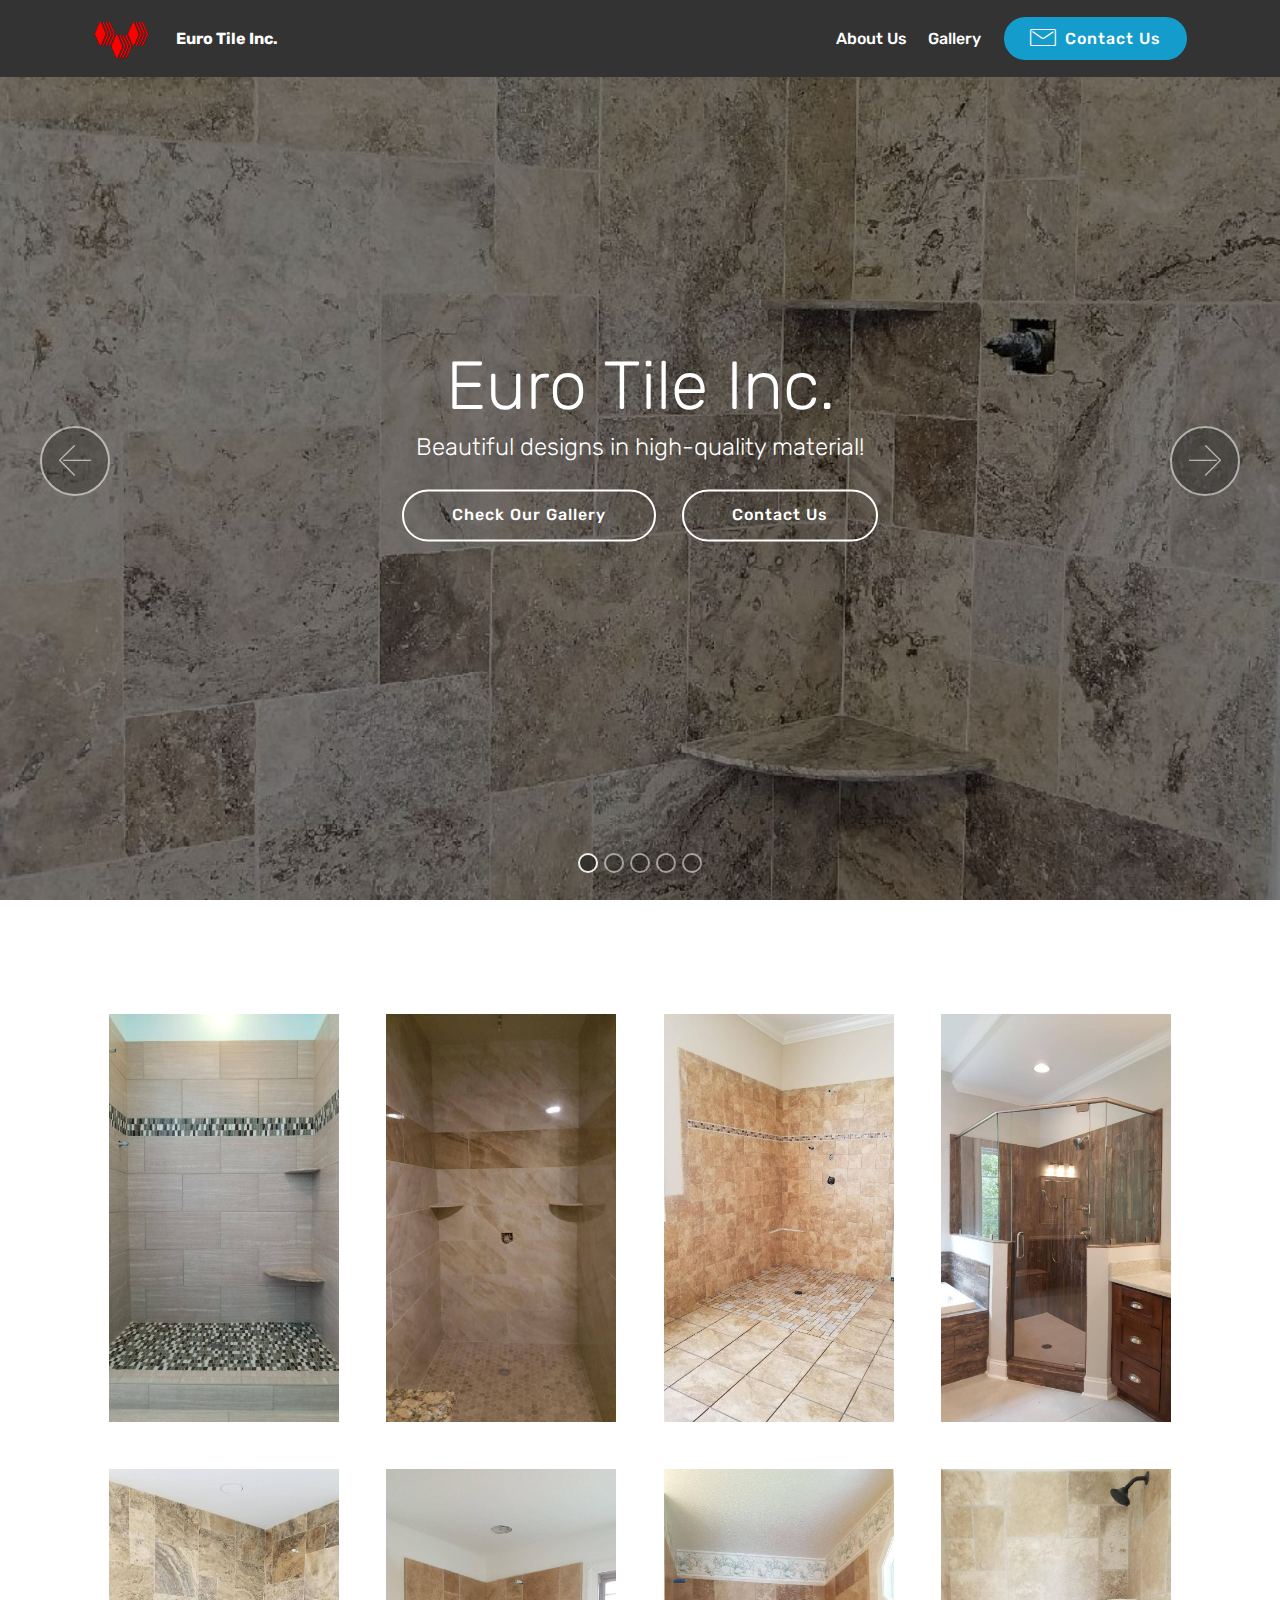
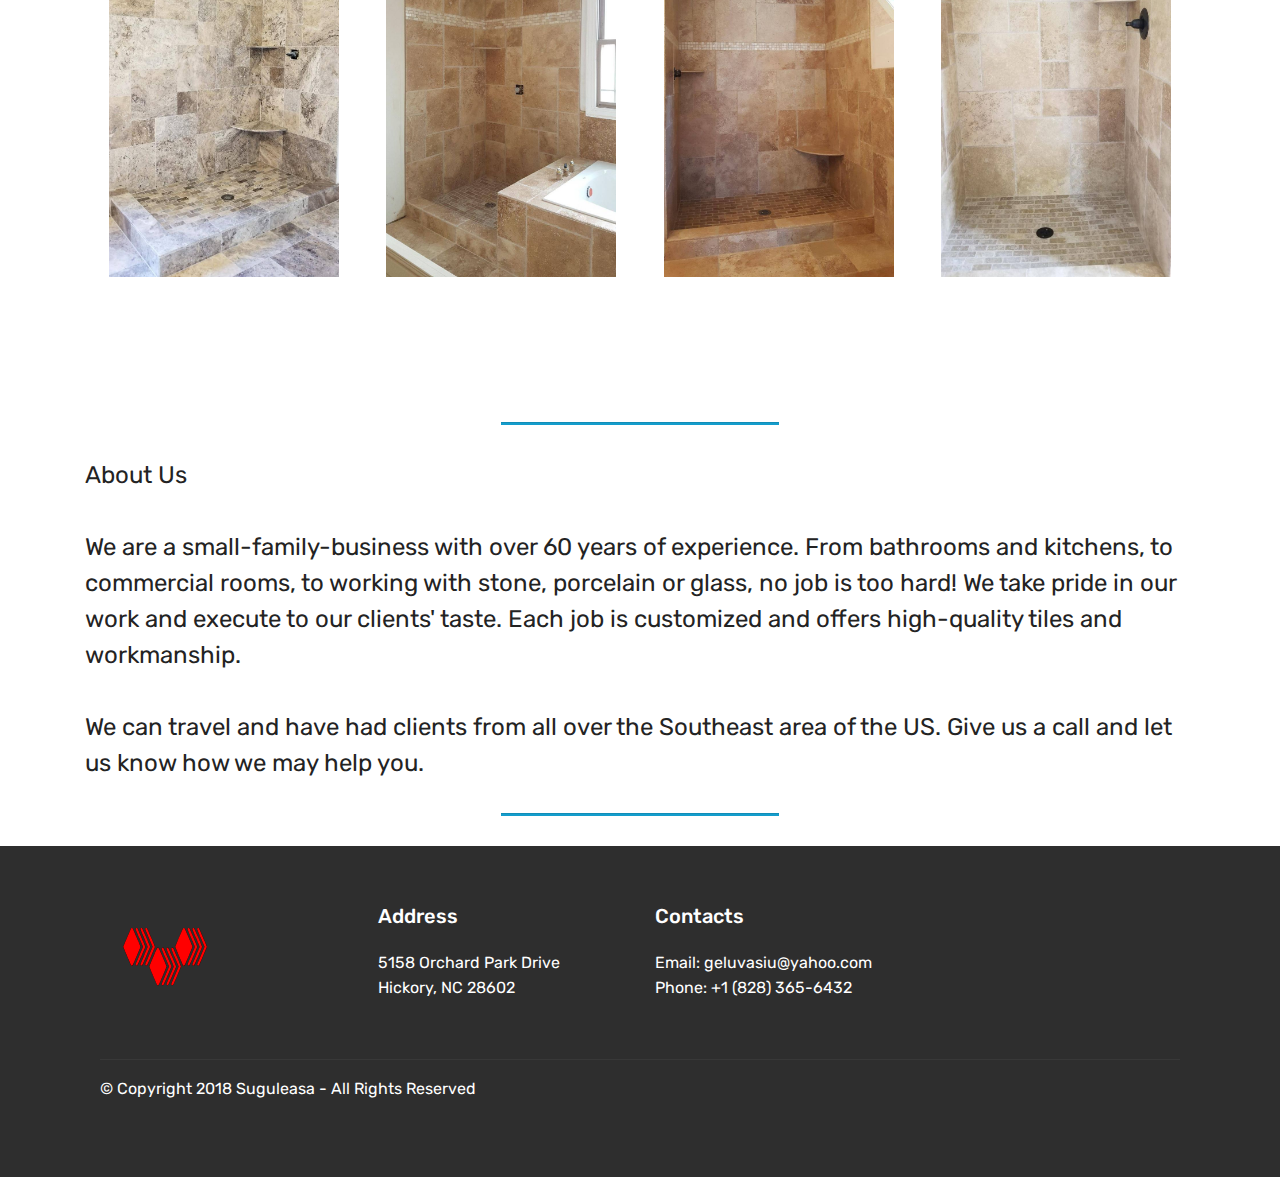
==== index.html @ 0aecaf3c "First Draft" ====
<!DOCTYPE html>
<html >
<head>
  <!-- Site made with Mobirise Website Builder v4.5.2, https://mobirise.com -->
  <meta charset="UTF-8">
  <meta http-equiv="X-UA-Compatible" content="IE=edge">
  <meta name="generator" content="Mobirise v4.5.2, mobirise.com">
  <meta name="viewport" content="width=device-width, initial-scale=1, minimum-scale=1">
  <link rel="shortcut icon" href="assets/images/logo44-1.svg" type="image/x-icon">
  <meta name="description" content="">
  <title>Home</title>
  <link rel="stylesheet" href="assets/web/assets/mobirise-icons/mobirise-icons.css">
  <link rel="stylesheet" href="assets/tether/tether.min.css">
  <link rel="stylesheet" href="assets/bootstrap/css/bootstrap.min.css">
  <link rel="stylesheet" href="assets/bootstrap/css/bootstrap-grid.min.css">
  <link rel="stylesheet" href="assets/bootstrap/css/bootstrap-reboot.min.css">
  <link rel="stylesheet" href="assets/socicon/css/styles.css">
  <link rel="stylesheet" href="assets/dropdown/css/style.css">
  <link rel="stylesheet" href="assets/theme/css/style.css">
  <link rel="stylesheet" href="assets/gallery/style.css">
  <link rel="stylesheet" href="assets/mobirise/css/mbr-additional.css" type="text/css">
  
  
  
</head>
<body>
<section class="menu cid-qEKNfvuBpg" once="menu" id="menu1-1" data-rv-view="385">

    

    <nav class="navbar navbar-expand beta-menu navbar-dropdown align-items-center navbar-fixed-top navbar-toggleable-sm">
        <button class="navbar-toggler navbar-toggler-right" type="button" data-toggle="collapse" data-target="#navbarSupportedContent" aria-controls="navbarSupportedContent" aria-expanded="false" aria-label="Toggle navigation">
            <div class="hamburger">
                <span></span>
                <span></span>
                <span></span>
                <span></span>
            </div>
        </button>
        <div class="menu-logo">
            <div class="navbar-brand">
                <span class="navbar-logo">
                    <a href="index.html">
                         <img src="assets/images/logo44-1.svg" alt="" title="" media-simple="true" style="height: 3.8rem;">
                    </a>
                </span>
                <span class="navbar-caption-wrap"><a class="navbar-caption text-white display-4" href="https://mobirise.com">Euro Tile Inc.</a></span>
            </div>
        </div>
        <div class="collapse navbar-collapse" id="navbarSupportedContent">
            <ul class="navbar-nav nav-dropdown" data-app-modern-menu="true"><li class="nav-item">
                    <a class="nav-link link text-white display-4" href="index.html#content9-s">
                        About Us</a>
                </li><li class="nav-item"><a class="nav-link link text-white display-4" href="index.html#gallery1-e">
                        Gallery</a></li></ul>
            <div class="navbar-buttons mbr-section-btn"><a class="btn btn-sm btn-primary display-4" href="index.html#footer1-r"><span class="mbri-letter mbr-iconfont mbr-iconfont-btn"></span>
                    Contact Us</a></div>
        </div>
    </nav>
</section>

<section class="engine"><a href="https://mobirise.co/h">make a website for free</a></section><section class="carousel slide cid-qFIrvsCWp7" data-interval="false" id="slider1-k" data-rv-view="367">

    

    <div class="full-screen"><div class="mbr-slider slide carousel" data-pause="true" data-keyboard="false" data-ride="carousel" data-interval="5000"><ol class="carousel-indicators"><li data-app-prevent-settings="" data-target="#slider1-k" class=" active" data-slide-to="0"></li><li data-app-prevent-settings="" data-target="#slider1-k" data-slide-to="1"></li><li data-app-prevent-settings="" data-target="#slider1-k" data-slide-to="2"></li><li data-app-prevent-settings="" data-target="#slider1-k" data-slide-to="3"></li><li data-app-prevent-settings="" data-target="#slider1-k" data-slide-to="4"></li></ol><div class="carousel-inner" role="listbox"><div class="carousel-item slider-fullscreen-image active" data-bg-video-slide="false" style="background-image: url(assets/images/signal-2017-11-23-175234-1-900x1600.jpg);"><div class="container container-slide"><div class="image_wrapper"><div class="mbr-overlay"></div><img src="assets/images/signal-2017-11-23-175234-1-900x1600.jpg"><div class="carousel-caption justify-content-center"><div class="col-10 align-center"><h2 class="mbr-fonts-style display-1">Euro Tile Inc.</h2><p class="lead mbr-text mbr-fonts-style display-5">Beautiful designs in high-quality material!</p><div class="mbr-section-btn" buttons="0"><a class="btn  display-4 btn-white-outline" href="index.html#gallery1-e">Check Our Gallery</a> <a class="btn  btn-white-outline display-4" href="index.html#footer1-r">Contact Us</a></div></div></div></div></div></div><div class="carousel-item slider-fullscreen-image" data-bg-video-slide="false" style="background-image: url(assets/images/signal-2017-11-23-175637-2-1200x1600.jpg);"><div class="container container-slide"><div class="image_wrapper"><div class="mbr-overlay"></div><img src="assets/images/signal-2017-11-23-175637-2-1200x1600.jpg"><div class="carousel-caption justify-content-center"><div class="col-10 align-center"><h2 class="mbr-fonts-style display-1">Euro Tile Inc.</h2><p class="lead mbr-text mbr-fonts-style display-5">Beautiful designs in high-quality material!</p><div class="mbr-section-btn" buttons="0"><a class="btn  display-4 btn-white-outline" href="index.html#gallery1-e">Check Our Gallery</a> <a class="btn  btn-white-outline display-4" href="index.html#footer1-r">Contact Us</a></div></div></div></div></div></div><div class="carousel-item slider-fullscreen-image" data-bg-video-slide="false" style="background-image: url(assets/images/signal-2017-11-23-175249-1-900x1600.jpg);"><div class="container container-slide"><div class="image_wrapper"><div class="mbr-overlay"></div><img src="assets/images/signal-2017-11-23-175249-1-900x1600.jpg"><div class="carousel-caption justify-content-center"><div class="col-10 align-center"><h2 class="mbr-fonts-style display-1">Euro Tile Inc.</h2><p class="lead mbr-text mbr-fonts-style display-5">Beautiful designs in high-quality material!<br></p><div class="mbr-section-btn" buttons="0"><a class="btn  display-4 btn-white-outline" href="index.html#gallery1-e">Check Our Gallery<br></a> <a class="btn  btn-white-outline display-4" href="index.html#footer1-r">Contact Us</a></div></div></div></div></div></div><div class="carousel-item slider-fullscreen-image" data-bg-video-slide="false" style="background-image: url(assets/images/signal-2017-11-23-175315-1-1600x900.jpg);"><div class="container container-slide"><div class="image_wrapper"><div class="mbr-overlay"></div><img src="assets/images/signal-2017-11-23-175315-1-1600x900.jpg"><div class="carousel-caption justify-content-center"><div class="col-10 align-center"><h2 class="mbr-fonts-style display-1">Euro Tile Inc.</h2><p class="lead mbr-text mbr-fonts-style display-5">Beautiful designs in high-quality material!</p><div class="mbr-section-btn" buttons="0"><a class="btn  display-4 btn-white-outline" href="index.html#gallery1-e">Check Our Gallery</a> <a class="btn  btn-white-outline display-4" href="index.html#footer1-r">Contact Us</a></div></div></div></div></div></div><div class="carousel-item slider-fullscreen-image" data-bg-video-slide="false" style="background-image: url(assets/images/signal-2017-11-23-214058-2-900x1600.jpg);"><div class="container container-slide"><div class="image_wrapper"><div class="mbr-overlay"></div><img src="assets/images/signal-2017-11-23-214058-2-900x1600.jpg"><div class="carousel-caption justify-content-center"><div class="col-10 align-center"><h2 class="mbr-fonts-style display-1">Euro Tile Inc.</h2><p class="lead mbr-text mbr-fonts-style display-5">Beautiful designs and unforgettable rooms!</p><div class="mbr-section-btn" buttons="0"><a class="btn  display-4 btn-white-outline" href="index.html#gallery1-e">Check Our Gallery</a> <a class="btn  btn-white-outline display-4" href="index.html#footer1-r">Contact Us</a></div></div></div></div></div></div></div><a data-app-prevent-settings="" class="carousel-control carousel-control-prev" role="button" data-slide="prev" href="#slider1-k"><span aria-hidden="true" class="mbri-left mbr-iconfont"></span><span class="sr-only">Previous</span></a><a data-app-prevent-settings="" class="carousel-control carousel-control-next" role="button" data-slide="next" href="#slider1-k"><span aria-hidden="true" class="mbri-right mbr-iconfont"></span><span class="sr-only">Next</span></a></div></div>

</section>

<section class="mbr-gallery mbr-slider-carousel cid-qEKPo6FMah" id="gallery1-e" data-rv-view="387">

    

    <div class="container">
        <div><!-- Filter --><!-- Gallery --><div class="mbr-gallery-row"><div class="mbr-gallery-layout-default"><div><div><div class="mbr-gallery-item mbr-gallery-item--p3" data-video-url="false" data-tags="Awesome"><div href="#lb-gallery1-e" data-slide-to="0" data-toggle="modal"><img src="assets/images/signal-2017-11-23-214058-2-900x1600-800x1422.jpg" alt=""><span class="icon-focus"></span></div></div><div class="mbr-gallery-item mbr-gallery-item--p3" data-video-url="false" data-tags="Responsive"><div href="#lb-gallery1-e" data-slide-to="1" data-toggle="modal"><img src="assets/images/signal-2017-11-23-175329-1-900x1600-800x1422.jpg" alt=""><span class="icon-focus"></span></div></div><div class="mbr-gallery-item mbr-gallery-item--p3" data-video-url="false" data-tags="Creative"><div href="#lb-gallery1-e" data-slide-to="2" data-toggle="modal"><img src="assets/images/signal-2017-11-23-214045-1-900x1600-800x1422.jpg" alt=""><span class="icon-focus"></span></div></div><div class="mbr-gallery-item mbr-gallery-item--p3" data-video-url="false" data-tags="Animated"><div href="#lb-gallery1-e" data-slide-to="3" data-toggle="modal"><img src="assets/images/signal-2017-11-23-212804-3-900x1600-800x1422.jpg" alt=""><span class="icon-focus"></span></div></div><div class="mbr-gallery-item mbr-gallery-item--p3" data-video-url="false" data-tags="Awesome"><div href="#lb-gallery1-e" data-slide-to="4" data-toggle="modal"><img src="assets/images/signal-2017-11-23-175234-1-900x1600-800x1422.jpg" alt=""><span class="icon-focus"></span></div></div><div class="mbr-gallery-item mbr-gallery-item--p3" data-video-url="false" data-tags="Awesome"><div href="#lb-gallery1-e" data-slide-to="5" data-toggle="modal"><img src="assets/images/signal-2017-11-23-175348-1-900x1600-800x1422.jpg" alt=""><span class="icon-focus"></span></div></div><div class="mbr-gallery-item mbr-gallery-item--p3" data-video-url="false" data-tags="Responsive"><div href="#lb-gallery1-e" data-slide-to="6" data-toggle="modal"><img src="assets/images/signal-2017-11-23-211446-1-900x1600-800x1422.jpg" alt=""><span class="icon-focus"></span></div></div><div class="mbr-gallery-item mbr-gallery-item--p3" data-video-url="false" data-tags="Animated"><div href="#lb-gallery1-e" data-slide-to="7" data-toggle="modal"><img src="assets/images/signal-2017-11-23-175249-1-900x1600-800x1422.jpg" alt=""><span class="icon-focus"></span></div></div></div></div><div class="clearfix"></div></div></div><!-- Lightbox --><div data-app-prevent-settings="" class="mbr-slider modal fade carousel slide" tabindex="-1" data-keyboard="true" data-interval="false" id="lb-gallery1-e"><div class="modal-dialog"><div class="modal-content"><div class="modal-body"><div class="carousel-inner"><div class="carousel-item"><img src="assets/images/signal-2017-11-23-214058-2-900x1600.jpg" alt=""></div><div class="carousel-item active"><img src="assets/images/signal-2017-11-23-175329-1-900x1600.jpg" alt=""></div><div class="carousel-item"><img src="assets/images/signal-2017-11-23-214045-1-900x1600.jpg" alt=""></div><div class="carousel-item"><img src="assets/images/signal-2017-11-23-212804-3-900x1600.jpg" alt=""></div><div class="carousel-item"><img src="assets/images/signal-2017-11-23-175234-1-900x1600.jpg" alt=""></div><div class="carousel-item"><img src="assets/images/signal-2017-11-23-175348-1-900x1600.jpg" alt=""></div><div class="carousel-item"><img src="assets/images/signal-2017-11-23-211446-1-900x1600.jpg" alt=""></div><div class="carousel-item"><img src="assets/images/signal-2017-11-23-175249-1-900x1600.jpg" alt=""></div></div><a class="carousel-control carousel-control-prev" role="button" data-slide="prev" href="#lb-gallery1-e"><span class="mbri-left mbr-iconfont" aria-hidden="true"></span><span class="sr-only">Previous</span></a><a class="carousel-control carousel-control-next" role="button" data-slide="next" href="#lb-gallery1-e"><span class="mbri-right mbr-iconfont" aria-hidden="true"></span><span class="sr-only">Next</span></a><a class="close" href="#" role="button" data-dismiss="modal"><span class="sr-only">Close</span></a></div></div></div></div></div>
    </div>

</section>

<section class="mbr-section article content9 cid-qFJiupeXRF" id="content9-s" data-rv-view="422">
    
     

    <div class="container">
        <div class="inner-container" style="width: 100%;">
            <hr class="line" style="width: 25%;">
            <div class="section-text align-center mbr-fonts-style display-5">About Us<br><br>We are a small-family-business with over 60 years of experience. From bathrooms and kitchens, to commercial rooms, to working with stone, porcelain or glass, no job is too hard! We take pride in our work and execute to our clients' taste. Each job is customized and offers high-quality tiles and workmanship.<br><br><div>We can travel and have had clients from all over the Southeast area of the US. Give us a call and let us know how we may help you.</div></div>
            <hr class="line" style="width: 25%;">
        </div>
        </div>
</section>

<section class="cid-qFIDoyIAXJ" id="footer1-r" data-rv-view="424">

    

    

    <div class="container">
        <div class="media-container-row content text-white">
            <div class="col-12 col-md-3">
                <div class="media-wrap">
                    <a href="index.html">
                        <img src="assets/images/logo44-1.svg" alt="" title="" media-simple="true">
                    </a>
                </div>
            </div>
            <div class="col-12 col-md-3 mbr-fonts-style display-7">
                <h5 class="pb-3">Address</h5>
                <p class="mbr-text">5158 Orchard Park Drive<br>Hickory, NC 28602&nbsp;</p>
            </div>
            <div class="col-12 col-md-3 mbr-fonts-style display-7">
                <h5 class="pb-3">Contacts</h5>
                <p class="mbr-text">Email: geluvasiu@yahoo.com<br>Phone: +1 (828) 365-6432 <br><br></p>
            </div>
            <div class="col-12 col-md-3 mbr-fonts-style display-7">
                <h5 class="pb-3"></h5>
                <p class="mbr-text"></p>
            </div>
        </div>
        <div class="footer-lower">
            <div class="media-container-row">
                <div class="col-sm-12">
                    <hr>
                </div>
            </div>
            <div class="media-container-row mbr-white">
                <div class="col-sm-6 copyright">
                    <p class="mbr-text mbr-fonts-style display-7">© Copyright 2018 Suguleasa - All Rights Reserved</p>
                </div>
                <div class="col-md-6">
                    
                </div>
            </div>
        </div>
    </div>
</section>


  <script src="assets/web/assets/jquery/jquery.min.js"></script>
  <script src="assets/popper/popper.min.js"></script>
  <script src="assets/tether/tether.min.js"></script>
  <script src="assets/bootstrap/js/bootstrap.min.js"></script>
  <script src="assets/smoothscroll/smooth-scroll.js"></script>
  <script src="assets/ytplayer/jquery.mb.ytplayer.min.js"></script>
  <script src="assets/vimeoplayer/jquery.mb.vimeo_player.js"></script>
  <script src="assets/bootstrapcarouselswipe/bootstrap-carousel-swipe.js"></script>
  <script src="assets/dropdown/js/script.min.js"></script>
  <script src="assets/touchswipe/jquery.touch-swipe.min.js"></script>
  <script src="assets/masonry/masonry.pkgd.min.js"></script>
  <script src="assets/imagesloaded/imagesloaded.pkgd.min.js"></script>
  <script src="assets/theme/js/script.js"></script>
  <script src="assets/gallery/player.min.js"></script>
  <script src="assets/gallery/script.js"></script>
  <script src="assets/slidervideo/script.js"></script>
  
  
</body>
</html>
---- assets/web/assets/mobirise-icons/mobirise-icons.css ----
@font-face {
  font-family: 'MobiriseIcons';
  src:  url('mobirise-icons.eot?spat4u');
  src:  url('mobirise-icons.eot?spat4u#iefix') format('embedded-opentype'),
    url('mobirise-icons.ttf?spat4u') format('truetype'),
    url('mobirise-icons.woff?spat4u') format('woff'),
    url('mobirise-icons.svg?spat4u#MobiriseIcons') format('svg');
  font-weight: normal;
  font-style: normal;
}

[class^="mbri-"], [class*=" mbri-"] {
  /* use !important to prevent issues with browser extensions that change fonts */
  font-family: MobiriseIcons !important;
  speak: none;
  font-style: normal;
  font-weight: normal;
  font-variant: normal;
  text-transform: none;
  line-height: 1;

  /* Better Font Rendering =========== */
  -webkit-font-smoothing: antialiased;
  -moz-osx-font-smoothing: grayscale;
}

.mbri-add-submenu:before {
  content: "\e900";
}
.mbri-alert:before {
  content: "\e901";
}
.mbri-align-center:before {
  content: "\e902";
}
.mbri-align-justify:before {
  content: "\e903";
}
.mbri-align-left:before {
  content: "\e904";
}
.mbri-align-right:before {
  content: "\e905";
}
.mbri-android:before {
  content: "\e906";
}
.mbri-apple:before {
  content: "\e907";
}
.mbri-arrow-down:before {
  content: "\e908";
}
.mbri-arrow-next:before {
  content: "\e909";
}
.mbri-arrow-prev:before {
  content: "\e90a";
}
.mbri-arrow-up:before {
  content: "\e90b";
}
.mbri-bold:before {
  content: "\e90c";
}
.mbri-bookmark:before {
  content: "\e90d";
}
.mbri-bootstrap:before {
  content: "\e90e";
}
.mbri-briefcase:before {
  content: "\e90f";
}
.mbri-browse:before {
  content: "\e910";
}
.mbri-bulleted-list:before {
  content: "\e911";
}
.mbri-calendar:before {
  content: "\e912";
}
.mbri-camera:before {
  content: "\e913";
}
.mbri-cart-add:before {
  content: "\e914";
}
.mbri-cart-full:before {
  content: "\e915";
}
.mbri-cash:before {
  content: "\e916";
}
.mbri-change-style:before {
  content: "\e917";
}
.mbri-chat:before {
  content: "\e918";
}
.mbri-clock:before {
  content: "\e919";
}
.mbri-close:before {
  content: "\e91a";
}
.mbri-cloud:before {
  content: "\e91b";
}
.mbri-code:before {
  content: "\e91c";
}
.mbri-contact-form:before {
  content: "\e91d";
}
.mbri-credit-card:before {
  content: "\e91e";
}
.mbri-cursor-click:before {
  content: "\e91f";
}
.mbri-cust-feedback:before {
  content: "\e920";
}
.mbri-database:before {
  content: "\e921";
}
.mbri-delivery:before {
  content: "\e922";
}
.mbri-desktop:before {
  content: "\e923";
}
.mbri-devices:before {
  content: "\e924";
}
.mbri-down:before {
  content: "\e925";
}
.mbri-download:before {
  content: "\e989";
}
.mbri-drag-n-drop:before {
  content: "\e927";
}
.mbri-drag-n-drop2:before {
  content: "\e928";
}
.mbri-edit:before {
  content: "\e929";
}
.mbri-edit2:before {
  content: "\e92a";
}
.mbri-error:before {
  content: "\e92b";
}
.mbri-extension:before {
  content: "\e92c";
}
.mbri-features:before {
  content: "\e92d";
}
.mbri-file:before {
  content: "\e92e";
}
.mbri-flag:before {
  content: "\e92f";
}
.mbri-folder:before {
  content: "\e930";
}
.mbri-gift:before {
  content: "\e931";
}
.mbri-github:before {
  content: "\e932";
}
.mbri-globe:before {
  content: "\e933";
}
.mbri-globe-2:before {
  content: "\e934";
}
.mbri-growing-chart:before {
  content: "\e935";
}
.mbri-hearth:before {
  content: "\e936";
}
.mbri-help:before {
  content: "\e937";
}
.mbri-home:before {
  content: "\e938";
}
.mbri-hot-cup:before {
  content: "\e939";
}
.mbri-idea:before {
  content: "\e93a";
}
.mbri-image-gallery:before {
  content: "\e93b";
}
.mbri-image-slider:before {
  content: "\e93c";
}
.mbri-info:before {
  content: "\e93d";
}
.mbri-italic:before {
  content: "\e93e";
}
.mbri-key:before {
  content: "\e93f";
}
.mbri-laptop:before {
  content: "\e940";
}
.mbri-layers:before {
  content: "\e941";
}
.mbri-left-right:before {
  content: "\e942";
}
.mbri-left:before {
  content: "\e943";
}
.mbri-letter:before {
  content: "\e944";
}
.mbri-like:before {
  content: "\e945";
}
.mbri-link:before {
  content: "\e946";
}
.mbri-lock:before {
  content: "\e947";
}
.mbri-login:before {
  content: "\e948";
}
.mbri-logout:before {
  content: "\e949";
}
.mbri-magic-stick:before {
  content: "\e94a";
}
.mbri-map-pin:before {
  content: "\e94b";
}
.mbri-menu:before {
  content: "\e94c";
}
.mbri-mobile:before {
  content: "\e94d";
}
.mbri-mobile2:before {
  content: "\e94e";
}
.mbri-mobirise:before {
  content: "\e94f";
}
.mbri-more-horizontal:before {
  content: "\e950";
}
.mbri-more-vertical:before {
  content: "\e951";
}
.mbri-music:before {
  content: "\e952";
}
.mbri-new-file:before {
  content: "\e953";
}
.mbri-numbered-list:before {
  content: "\e954";
}
.mbri-opened-folder:before {
  content: "\e955";
}
.mbri-pages:before {
  content: "\e956";
}
.mbri-paper-plane:before {
  content: "\e957";
}
.mbri-paperclip:before {
  content: "\e958";
}
.mbri-photo:before {
  content: "\e959";
}
.mbri-photos:before {
  content: "\e95a";
}
.mbri-pin:before {
  content: "\e95b";
}
.mbri-play:before {
  content: "\e95c";
}
.mbri-plus:before {
  content: "\e95d";
}
.mbri-preview:before {
  content: "\e95e";
}
.mbri-print:before {
  content: "\e95f";
}
.mbri-protect:before {
  content: "\e960";
}
.mbri-question:before {
  content: "\e961";
}
.mbri-quote-left:before {
  content: "\e962";
}
.mbri-quote-right:before {
  content: "\e963";
}
.mbri-refresh:before {
  content: "\e964";
}
.mbri-responsive:before {
  content: "\e965";
}
.mbri-right:before {
  content: "\e966";
}
.mbri-rocket:before {
  content: "\e967";
}
.mbri-sad-face:before {
  content: "\e968";
}
.mbri-sale:before {
  content: "\e969";
}
.mbri-save:before {
  content: "\e96a";
}
.mbri-search:before {
  content: "\e96b";
}
.mbri-setting:before {
  content: "\e96c";
}
.mbri-setting2:before {
  content: "\e96d";
}
.mbri-setting3:before {
  content: "\e96e";
}
.mbri-share:before {
  content: "\e96f";
}
.mbri-shopping-bag:before {
  content: "\e970";
}
.mbri-shopping-basket:before {
  content: "\e971";
}
.mbri-shopping-cart:before {
  content: "\e972";
}
.mbri-sites:before {
  content: "\e973";
}
.mbri-smile-face:before {
  content: "\e974";
}
.mbri-speed:before {
  content: "\e975";
}
.mbri-star:before {
  content: "\e976";
}
.mbri-success:before {
  content: "\e977";
}
.mbri-sun:before {
  content: "\e978";
}
.mbri-sun2:before {
  content: "\e979";
}
.mbri-tablet:before {
  content: "\e97a";
}
.mbri-tablet-vertical:before {
  content: "\e97b";
}
.mbri-target:before {
  content: "\e97c";
}
.mbri-timer:before {
  content: "\e97d";
}
.mbri-to-ftp:before {
  content: "\e97e";
}
.mbri-to-local-drive:before {
  content: "\e97f";
}
.mbri-touch-swipe:before {
  content: "\e980";
}
.mbri-touch:before {
  content: "\e981";
}
.mbri-trash:before {
  content: "\e982";
}
.mbri-underline:before {
  content: "\e983";
}
.mbri-unlink:before {
  content: "\e984";
}
.mbri-unlock:before {
  content: "\e985";
}
.mbri-up-down:before {
  content: "\e986";
}
.mbri-up:before {
  content: "\e987";
}
.mbri-update:before {
  content: "\e988";
}
.mbri-upload:before {
 content: "\e926"; 
}
.mbri-user:before {
  content: "\e98a";
}
.mbri-user2:before {
  content: "\e98b";
}
.mbri-users:before {
  content: "\e98c";
}
.mbri-video:before {
  content: "\e98d";
}
.mbri-video-play:before {
  content: "\e98e";
}
.mbri-watch:before {
  content: "\e98f";
}
.mbri-website-theme:before {
  content: "\e990";
}
.mbri-wifi:before {
  content: "\e991";
}
.mbri-windows:before {
  content: "\e992";
}
.mbri-zoom-out:before {
  content: "\e993";
}
.mbri-redo:before {
  content: "\e994";
}
.mbri-undo:before {
  content: "\e995";
}
---- assets/socicon/css/styles.css ----
@charset "UTF-8";

@font-face {
  font-family: "socicon";
  src:url("../fonts/socicon.eot");
  src:url("../fonts/socicon.eot?#iefix") format("embedded-opentype"),
    url("../fonts/socicon.woff") format("woff"),
    url("../fonts/socicon.ttf") format("truetype"),
    url("../fonts/socicon.svg#socicon") format("svg");
  font-weight: normal;
  font-style: normal;

}

[data-icon]:before {
  font-family: "socicon" !important;
  content: attr(data-icon);
  font-style: normal !important;
  font-weight: normal !important;
  font-variant: normal !important;
  text-transform: none !important;
  speak: none;
  line-height: 1;
  -webkit-font-smoothing: antialiased;
  -moz-osx-font-smoothing: grayscale;
}

[class^="socicon-"]:before,
[class*=" socicon-"]:before {
  font-family: "socicon" !important;
  font-style: normal !important;
  font-weight: normal !important;
  font-variant: normal !important;
  text-transform: none !important;
  speak: none;
  line-height: 1;
  -webkit-font-smoothing: antialiased;
  -moz-osx-font-smoothing: grayscale;
}

.socicon-modelmayhem:before {
  content: "\e000";
}
.socicon-mixcloud:before {
  content: "\e001";
}
.socicon-drupal:before {
  content: "\e002";
}
.socicon-swarm:before {
  content: "\e003";
}
.socicon-istock:before {
  content: "\e004";
}
.socicon-yammer:before {
  content: "\e005";
}
.socicon-ello:before {
  content: "\e006";
}
.socicon-stackoverflow:before {
  content: "\e007";
}
.socicon-persona:before {
  content: "\e008";
}
.socicon-triplej:before {
  content: "\e009";
}
.socicon-houzz:before {
  content: "\e00a";
}
.socicon-rss:before {
  content: "\e00b";
}
.socicon-paypal:before {
  content: "\e00c";
}
.socicon-odnoklassniki:before {
  content: "\e00d";
}
.socicon-airbnb:before {
  content: "\e00e";
}
.socicon-periscope:before {
  content: "\e00f";
}
.socicon-outlook:before {
  content: "\e010";
}
.socicon-coderwall:before {
  content: "\e011";
}
.socicon-tripadvisor:before {
  content: "\e012";
}
.socicon-appnet:before {
  content: "\e013";
}
.socicon-goodreads:before {
  content: "\e014";
}
.socicon-tripit:before {
  content: "\e015";
}
.socicon-lanyrd:before {
  content: "\e016";
}
.socicon-slideshare:before {
  content: "\e017";
}
.socicon-buffer:before {
  content: "\e018";
}
.socicon-disqus:before {
  content: "\e019";
}
.socicon-vkontakte:before {
  content: "\e01a";
}
.socicon-whatsapp:before {
  content: "\e01b";
}
.socicon-patreon:before {
  content: "\e01c";
}
.socicon-storehouse:before {
  content: "\e01d";
}
.socicon-pocket:before {
  content: "\e01e";
}
.socicon-mail:before {
  content: "\e01f";
}
.socicon-blogger:before {
  content: "\e020";
}
.socicon-technorati:before {
  content: "\e021";
}
.socicon-reddit:before {
  content: "\e022";
}
.socicon-dribbble:before {
  content: "\e023";
}
.socicon-stumbleupon:before {
  content: "\e024";
}
.socicon-digg:before {
  content: "\e025";
}
.socicon-envato:before {
  content: "\e026";
}
.socicon-behance:before {
  content: "\e027";
}
.socicon-delicious:before {
  content: "\e028";
}
.socicon-deviantart:before {
  content: "\e029";
}
.socicon-forrst:before {
  content: "\e02a";
}
.socicon-play:before {
  content: "\e02b";
}
.socicon-zerply:before {
  content: "\e02c";
}
.socicon-wikipedia:before {
  content: "\e02d";
}
.socicon-apple:before {
  content: "\e02e";
}
.socicon-flattr:before {
  content: "\e02f";
}
.socicon-github:before {
  content: "\e030";
}
.socicon-renren:before {
  content: "\e031";
}
.socicon-friendfeed:before {
  content: "\e032";
}
.socicon-newsvine:before {
  content: "\e033";
}
.socicon-identica:before {
  content: "\e034";
}
.socicon-bebo:before {
  content: "\e035";
}
.socicon-zynga:before {
  content: "\e036";
}
.socicon-steam:before {
  content: "\e037";
}
.socicon-xbox:before {
  content: "\e038";
}
.socicon-windows:before {
  content: "\e039";
}
.socicon-qq:before {
  content: "\e03a";
}
.socicon-douban:before {
  content: "\e03b";
}
.socicon-meetup:before {
  content: "\e03c";
}
.socicon-playstation:before {
  content: "\e03d";
}
.socicon-android:before {
  content: "\e03e";
}
.socicon-snapchat:before {
  content: "\e03f";
}
.socicon-twitter:before {
  content: "\e040";
}
.socicon-facebook:before {
  content: "\e041";
}
.socicon-googleplus:before {
  content: "\e042";
}
.socicon-pinterest:before {
  content: "\e043";
}
.socicon-foursquare:before {
  content: "\e044";
}
.socicon-yahoo:before {
  content: "\e045";
}
.socicon-skype:before {
  content: "\e046";
}
.socicon-yelp:before {
  content: "\e047";
}
.socicon-feedburner:before {
  content: "\e048";
}
.socicon-linkedin:before {
  content: "\e049";
}
.socicon-viadeo:before {
  content: "\e04a";
}
.socicon-xing:before {
  content: "\e04b";
}
.socicon-myspace:before {
  content: "\e04c";
}
.socicon-soundcloud:before {
  content: "\e04d";
}
.socicon-spotify:before {
  content: "\e04e";
}
.socicon-grooveshark:before {
  content: "\e04f";
}
.socicon-lastfm:before {
  content: "\e050";
}
.socicon-youtube:before {
  content: "\e051";
}
.socicon-vimeo:before {
  content: "\e052";
}
.socicon-dailymotion:before {
  content: "\e053";
}
.socicon-vine:before {
  content: "\e054";
}
.socicon-flickr:before {
  content: "\e055";
}
.socicon-500px:before {
  content: "\e056";
}
.socicon-wordpress:before {
  content: "\e058";
}
.socicon-tumblr:before {
  content: "\e059";
}
.socicon-twitch:before {
  content: "\e05a";
}
.socicon-8tracks:before {
  content: "\e05b";
}
.socicon-amazon:before {
  content: "\e05c";
}
.socicon-icq:before {
  content: "\e05d";
}
.socicon-smugmug:before {
  content: "\e05e";
}
.socicon-ravelry:before {
  content: "\e05f";
}
.socicon-weibo:before {
  content: "\e060";
}
.socicon-baidu:before {
  content: "\e061";
}
.socicon-angellist:before {
  content: "\e062";
}
.socicon-ebay:before {
  content: "\e063";
}
.socicon-imdb:before {
  content: "\e064";
}
.socicon-stayfriends:before {
  content: "\e065";
}
.socicon-residentadvisor:before {
  content: "\e066";
}
.socicon-google:before {
  content: "\e067";
}
.socicon-yandex:before {
  content: "\e068";
}
.socicon-sharethis:before {
  content: "\e069";
}
.socicon-bandcamp:before {
  content: "\e06a";
}
.socicon-itunes:before {
  content: "\e06b";
}
.socicon-deezer:before {
  content: "\e06c";
}
.socicon-telegram:before {
  content: "\e06e";
}
.socicon-openid:before {
  content: "\e06f";
}
.socicon-amplement:before {
  content: "\e070";
}
.socicon-viber:before {
  content: "\e071";
}
.socicon-zomato:before {
  content: "\e072";
}
.socicon-draugiem:before {
  content: "\e074";
}
.socicon-endomodo:before {
  content: "\e075";
}
.socicon-filmweb:before {
  content: "\e076";
}
.socicon-stackexchange:before {
  content: "\e077";
}
.socicon-wykop:before {
  content: "\e078";
}
.socicon-teamspeak:before {
  content: "\e079";
}
.socicon-teamviewer:before {
  content: "\e07a";
}
.socicon-ventrilo:before {
  content: "\e07b";
}
.socicon-younow:before {
  content: "\e07c";
}
.socicon-raidcall:before {
  content: "\e07d";
}
.socicon-mumble:before {
  content: "\e07e";
}
.socicon-medium:before {
  content: "\e06d";
}
.socicon-bebee:before {
  content: "\e07f";
}
.socicon-hitbox:before {
  content: "\e080";
}
.socicon-reverbnation:before {
  content: "\e081";
}
.socicon-formulr:before {
  content: "\e082";
}
.socicon-instagram:before {
  content: "\e057";
}
.socicon-battlenet:before {
  content: "\e083";
}
.socicon-chrome:before {
  content: "\e084";
}
.socicon-discord:before {
  content: "\e086";
}
.socicon-issuu:before {
  content: "\e087";
}
.socicon-macos:before {
  content: "\e088";
}
.socicon-firefox:before {
  content: "\e089";
}
.socicon-opera:before {
  content: "\e08d";
}
.socicon-keybase:before {
  content: "\e090";
}
.socicon-alliance:before {
  content: "\e091";
}
.socicon-livejournal:before {
  content: "\e092";
}
.socicon-googlephotos:before {
  content: "\e093";
}
.socicon-horde:before {
  content: "\e094";
}
.socicon-etsy:before {
  content: "\e095";
}
.socicon-zapier:before {
  content: "\e096";
}
.socicon-google-scholar:before {
  content: "\e097";
}
.socicon-researchgate:before {
  content: "\e098";
}
.socicon-wechat:before {
  content: "\e099";
}
.socicon-strava:before {
  content: "\e09a";
}
.socicon-line:before {
  content: "\e09b";
}
.socicon-lyft:before {
  content: "\e09c";
}
.socicon-uber:before {
  content: "\e09d";
}
.socicon-songkick:before {
  content: "\e09e";
}
.socicon-viewbug:before {
  content: "\e09f";
}
.socicon-googlegroups:before {
  content: "\e0a0";
}
.socicon-quora:before {
  content: "\e073";
}
.socicon-diablo:before {
  content: "\e085";
}
.socicon-blizzard:before {
  content: "\e0a1";
}
.socicon-hearthstone:before {
  content: "\e08b";
}
.socicon-heroes:before {
  content: "\e08a";
}
.socicon-overwatch:before {
  content: "\e08c";
}
.socicon-warcraft:before {
  content: "\e08e";
}
.socicon-starcraft:before {
  content: "\e08f";
}
.socicon-beam:before {
  content: "\e0a2";
}
.socicon-curse:before {
  content: "\e0a3";
}
.socicon-player:before {
  content: "\e0a4";
}
.socicon-streamjar:before {
  content: "\e0a5";
}
.socicon-nintendo:before {
  content: "\e0a6";
}
.socicon-hellocoton:before {
  content: "\e0a7";
}
---- assets/dropdown/css/style.css ----
.navbar-dropdown {
  left: 0;
  padding: 0;
  position: absolute;
  right: 0;
  top: 0;
  transition: all 0.45s ease;
  z-index: 1030;
  background: #282828; }
  .navbar-dropdown .navbar-logo {
    margin-right: 0.8rem;
    transition: margin 0.3s ease-in-out;
    vertical-align: middle; }
    .navbar-dropdown .navbar-logo img {
      height: 3.125rem;
      transition: all 0.3s ease-in-out; }
    .navbar-dropdown .navbar-logo.mbr-iconfont {
      font-size: 3.125rem;
      line-height: 3.125rem; }
  .navbar-dropdown .navbar-caption {
    font-weight: 700;
    white-space: normal;
    vertical-align: -4px;
    line-height: 3.125rem !important; }
    .navbar-dropdown .navbar-caption, .navbar-dropdown .navbar-caption:hover {
      color: inherit;
      text-decoration: none; }
  .navbar-dropdown .mbr-iconfont + .navbar-caption {
    vertical-align: -1px; }
  .navbar-dropdown.navbar-fixed-top {
    position: fixed; }
  .navbar-dropdown .navbar-brand span {
    vertical-align: -4px; }
  .navbar-dropdown.bg-color.transparent {
    background: none; }
  .navbar-dropdown.navbar-short .navbar-brand {
    padding: 0.625rem 0; }
    .navbar-dropdown.navbar-short .navbar-brand span {
      vertical-align: -1px; }
  .navbar-dropdown.navbar-short .navbar-caption {
    line-height: 2.375rem !important;
    vertical-align: -2px; }
  .navbar-dropdown.navbar-short .navbar-logo {
    margin-right: 0.5rem; }
    .navbar-dropdown.navbar-short .navbar-logo img {
      height: 2.375rem; }
    .navbar-dropdown.navbar-short .navbar-logo.mbr-iconfont {
      font-size: 2.375rem;
      line-height: 2.375rem; }
  .navbar-dropdown.navbar-short .mbr-table-cell {
    height: 3.625rem; }
  .navbar-dropdown .navbar-close {
    left: 0.6875rem;
    position: fixed;
    top: 0.75rem;
    z-index: 1000; }
  .navbar-dropdown .hamburger-icon {
    content: "";
    display: inline-block;
    vertical-align: middle;
    width: 16px;
    -webkit-box-shadow: 0 -6px 0 1px #282828,0 0 0 1px #282828,0 6px 0 1px #282828;
    -moz-box-shadow: 0 -6px 0 1px #282828,0 0 0 1px #282828,0 6px 0 1px #282828;
    box-shadow: 0 -6px 0 1px #282828,0 0 0 1px #282828,0 6px 0 1px #282828; }

.dropdown-menu .dropdown-toggle[data-toggle="dropdown-submenu"]::after {
  border-bottom: 0.35em solid transparent;
  border-left: 0.35em solid;
  border-right: 0;
  border-top: 0.35em solid transparent;
  margin-left: 0.3rem; }

.dropdown-menu .dropdown-item:focus {
  outline: 0; }

.nav-dropdown {
  font-size: 0.75rem;
  font-weight: 500;
  height: auto !important; }
  .nav-dropdown .nav-btn {
    padding-left: 1rem; }
  .nav-dropdown .link {
    margin: .667em 1.667em;
    font-weight: 500;
    padding: 0;
    transition: color .2s ease-in-out; }
    .nav-dropdown .link.dropdown-toggle {
      margin-right: 2.583em; }
      .nav-dropdown .link.dropdown-toggle::after {
        margin-left: .25rem;
        border-top: 0.35em solid;
        border-right: 0.35em solid transparent;
        border-left: 0.35em solid transparent;
        border-bottom: 0; }
      .nav-dropdown .link.dropdown-toggle[aria-expanded="true"] {
        margin: 0;
        padding: 0.667em 3.263em  0.667em 1.667em; }
  .nav-dropdown .link::after,
  .nav-dropdown .dropdown-item::after {
    color: inherit; }
  .nav-dropdown .btn {
    font-size: 0.75rem;
    font-weight: 700;
    letter-spacing: 0;
    margin-bottom: 0;
    padding-left: 1.25rem;
    padding-right: 1.25rem; }
  .nav-dropdown .dropdown-menu {
    border-radius: 0;
    border: 0;
    left: 0;
    margin: 0;
    padding-bottom: 1.25rem;
    padding-top: 1.25rem;
    position: relative; }
  .nav-dropdown .dropdown-submenu {
    margin-left: 0.125rem;
    top: 0; }
  .nav-dropdown .dropdown-item {
    font-weight: 500;
    line-height: 2;
    padding: 0.3846em 4.615em 0.3846em 1.5385em;
    position: relative;
    transition: color .2s ease-in-out, background-color .2s ease-in-out; }
    .nav-dropdown .dropdown-item::after {
      margin-top: -0.3077em;
      position: absolute;
      right: 1.1538em;
      top: 50%; }
    .nav-dropdown .dropdown-item:focus, .nav-dropdown .dropdown-item:hover {
      background: none; }

@media (max-width: 767px) {
  .nav-dropdown.navbar-toggleable-sm {
    bottom: 0;
    display: none;
    left: 0;
    overflow-x: hidden;
    position: fixed;
    top: 0;
    transform: translateX(-100%);
    -ms-transform: translateX(-100%);
    -webkit-transform: translateX(-100%);
    width: 18.75rem;
    z-index: 999; } }
.nav-dropdown.navbar-toggleable-xl {
  bottom: 0;
  display: none;
  left: 0;
  overflow-x: hidden;
  position: fixed;
  top: 0;
  transform: translateX(-100%);
  -ms-transform: translateX(-100%);
  -webkit-transform: translateX(-100%);
  width: 18.75rem;
  z-index: 999; }

.nav-dropdown-sm {
  display: block !important;
  overflow-x: hidden;
  overflow: auto;
  padding-top: 3.875rem; }
  .nav-dropdown-sm::after {
    content: "";
    display: block;
    height: 3rem;
    width: 100%; }
  .nav-dropdown-sm.collapse.in ~ .navbar-close {
    display: block !important; }
  .nav-dropdown-sm.collapsing, .nav-dropdown-sm.collapse.in {
    transform: translateX(0);
    -ms-transform: translateX(0);
    -webkit-transform: translateX(0);
    transition: all 0.25s ease-out;
    -webkit-transition: all 0.25s ease-out;
    background: #282828; }
  .nav-dropdown-sm.collapsing[aria-expanded="false"] {
    transform: translateX(-100%);
    -ms-transform: translateX(-100%);
    -webkit-transform: translateX(-100%); }
  .nav-dropdown-sm .nav-item {
    display: block;
    margin-left: 0 !important;
    padding-left: 0; }
  .nav-dropdown-sm .link,
  .nav-dropdown-sm .dropdown-item {
    border-top: 1px dotted rgba(255, 255, 255, 0.1);
    font-size: 0.8125rem;
    line-height: 1.6;
    margin: 0 !important;
    padding: 0.875rem 2.4rem 0.875rem 1.5625rem !important;
    position: relative;
    white-space: normal; }
    .nav-dropdown-sm .link:focus, .nav-dropdown-sm .link:hover,
    .nav-dropdown-sm .dropdown-item:focus,
    .nav-dropdown-sm .dropdown-item:hover {
      background: rgba(0, 0, 0, 0.2) !important;
      color: #c0a375; }
  .nav-dropdown-sm .nav-btn {
    position: relative;
    padding: 1.5625rem 1.5625rem 0 1.5625rem; }
    .nav-dropdown-sm .nav-btn::before {
      border-top: 1px dotted rgba(255, 255, 255, 0.1);
      content: "";
      left: 0;
      position: absolute;
      top: 0;
      width: 100%; }
    .nav-dropdown-sm .nav-btn + .nav-btn {
      padding-top: 0.625rem; }
      .nav-dropdown-sm .nav-btn + .nav-btn::before {
        display: none; }
  .nav-dropdown-sm .btn {
    padding: 0.625rem 0; }
  .nav-dropdown-sm .dropdown-toggle[data-toggle="dropdown-submenu"]::after {
    margin-left: .25rem;
    border-top: 0.35em solid;
    border-right: 0.35em solid transparent;
    border-left: 0.35em solid transparent;
    border-bottom: 0; }
  .nav-dropdown-sm .dropdown-toggle[data-toggle="dropdown-submenu"][aria-expanded="true"]::after {
    border-top: 0;
    border-right: 0.35em solid transparent;
    border-left: 0.35em solid transparent;
    border-bottom: 0.35em solid; }
  .nav-dropdown-sm .dropdown-menu {
    margin: 0;
    padding: 0;
    position: relative;
    top: 0;
    left: 0;
    width: 100%;
    border: 0;
    float: none;
    border-radius: 0;
    background: none; }
  .nav-dropdown-sm .dropdown-submenu {
    left: 100%;
    margin-left: 0.125rem;
    margin-top: -1.25rem;
    top: 0; }

.navbar-toggleable-sm .nav-dropdown .dropdown-menu {
  position: absolute; }

.navbar-toggleable-sm .nav-dropdown .dropdown-submenu {
  left: 100%;
  margin-left: 0.125rem;
  margin-top: -1.25rem;
  top: 0; }

.navbar-toggleable-sm.opened .nav-dropdown .dropdown-menu {
  position: relative; }

.navbar-toggleable-sm.opened .nav-dropdown .dropdown-submenu {
  left: 0;
  margin-left: 00rem;
  margin-top: 0rem;
  top: 0; }

.is-builder .nav-dropdown.collapsing {
  transition: none !important; }

/*# sourceMappingURL=style.css.map */
---- assets/theme/css/style.css ----
/*!
 * Mobirise v4 theme (https://mobirise.com/)
 * Copyright 2017 Mobirise
 */
section {
  background-color: #eeeeee; }

section,
.container,
.container-fluid {
  position: relative;
  word-wrap: break-word; }

a.mbr-iconfont:hover {
  text-decoration: none; }

.article .lead p, .article .lead ul, .article .lead ol, .article .lead pre, .article .lead blockquote {
  margin-bottom: 0; }

a {
  font-style: normal;
  font-weight: 400;
  cursor: pointer; }
  a, a:hover {
    text-decoration: none; }

figure {
  margin-bottom: 0; }

body {
  color: #232323; }

h1, h2, h3, h4, h5, h6,
.h1, .h2, .h3, .h4, .h5, .h6,
.display-1, .display-2, .display-3, .display-4 {
  line-height: 1;
  word-break: break-word;
  word-wrap: break-word; }

b, strong {
  font-weight: bold; }

blockquote {
  padding: 10px 0 10px 20px;
  position: relative;
  border-left: 2px solid;
  border-color: #ff3366; }

input:-webkit-autofill, input:-webkit-autofill:hover, input:-webkit-autofill:focus, input:-webkit-autofill:active {
  transition-delay: 9999s;
  transition-property: background-color, color; }

textarea[type="hidden"] {
  display: none; }

body {
  position: relative; }

section {
  background-position: 50% 50%;
  background-repeat: no-repeat;
  background-size: cover; }
  section .mbr-background-video,
  section .mbr-background-video-preview {
    position: absolute;
    bottom: 0;
    left: 0;
    right: 0;
    top: 0; }

.hidden {
  visibility: hidden; }

.mbr-z-index20 {
  z-index: 20; }

/*! Base colors */
.mbr-white {
  color: #ffffff; }

.mbr-black {
  color: #000000; }

.mbr-bg-white {
  background-color: #ffffff; }

.mbr-bg-black {
  background-color: #000000; }

/*! Text-aligns */
.align-left {
  text-align: left; }

.align-center {
  text-align: center; }

.align-right {
  text-align: right; }

@media (max-width: 767px) {
  .align-left, .align-center, .align-right, .mbr-section-btn, .mbr-section-title {
    text-align: center; } }
/*! Font-weight  */
.mbr-light {
  font-weight: 300; }

.mbr-regular {
  font-weight: 400; }

.mbr-semibold {
  font-weight: 500; }

.mbr-bold {
  font-weight: 700; }

/*! Media  */
.media-size-item {
  -webkit-flex: 1 1 auto;
  -moz-flex: 1 1 auto;
  -ms-flex: 1 1 auto;
  -o-flex: 1 1 auto;
  flex: 1 1 auto; }

.media-content {
  -webkit-flex-basis: 100%;
  flex-basis: 100%; }

.media-container-row {
  display: -ms-flexbox;
  display: -webkit-flex;
  display: flex;
  -webkit-flex-direction: row;
  -ms-flex-direction: row;
  flex-direction: row;
  -webkit-flex-wrap: wrap;
  -ms-flex-wrap: wrap;
  flex-wrap: wrap;
  -webkit-justify-content: center;
  -ms-flex-pack: center;
  justify-content: center;
  -webkit-align-content: center;
  -ms-flex-line-pack: center;
  align-content: center;
  -webkit-align-items: start;
  -ms-flex-align: start;
  align-items: start; }
  .media-container-row .media-size-item {
    width: 400px; }

.media-container-column {
  display: -ms-flexbox;
  display: -webkit-flex;
  display: flex;
  -webkit-flex-direction: column;
  -ms-flex-direction: column;
  flex-direction: column;
  -webkit-flex-wrap: wrap;
  -ms-flex-wrap: wrap;
  flex-wrap: wrap;
  -webkit-justify-content: center;
  -ms-flex-pack: center;
  justify-content: center;
  -webkit-align-content: center;
  -ms-flex-line-pack: center;
  align-content: center;
  -webkit-align-items: stretch;
  -ms-flex-align: stretch;
  align-items: stretch; }
  .media-container-column > * {
    width: 100%; }

@media (min-width: 992px) {
  .media-container-row {
    -webkit-flex-wrap: nowrap;
    -ms-flex-wrap: nowrap;
    flex-wrap: nowrap; } }
figure {
  overflow: hidden; }

figure[mbr-media-size] {
  transition: width 0.1s; }

.mbr-figure img, .mbr-figure iframe {
  display: block;
  width: 100%; }

.card {
  background-color: transparent;
  border: none; }

.card-img {
  text-align: center;
  flex-shrink: 0; }

.media {
  max-width: 100%;
  margin: 0 auto; }

.mbr-figure {
  -ms-flex-item-align: center;
  -ms-grid-row-align: center;
  -webkit-align-self: center;
  align-self: center; }

.media-container > div {
  max-width: 100%; }

.mbr-figure img, .card-img img {
  width: 100%; }

@media (max-width: 991px) {
  .media-size-item {
    width: auto !important; }

  .media {
    width: auto; }

  .mbr-figure {
    width: 100% !important; } }
/*! Buttons */
.mbr-section-btn {
  margin-left: -.25rem;
  margin-right: -.25rem;
  font-size: 0; }

nav .mbr-section-btn {
  margin-left: 0rem;
  margin-right: 0rem; }

/*! Btn icon margin */
.btn .mbr-iconfont, .btn.btn-sm .mbr-iconfont {
  cursor: pointer;
  margin-right: 0.5rem; }

.btn.btn-md .mbr-iconfont, .btn.btn-md .mbr-iconfont {
  margin-right: 0.8rem; }

.mbr-regular {
  font-weight: 400; }

.mbr-semibold {
  font-weight: 500; }

.mbr-bold {
  font-weight: 700; }

[type="submit"] {
  -webkit-appearance: none; }

/*! Full-screen */
.mbr-fullscreen .mbr-overlay {
  min-height: 100vh; }

.mbr-fullscreen {
  display: flex;
  display: -webkit-flex;
  display: -moz-flex;
  display: -ms-flex;
  display: -o-flex;
  align-items: center;
  -webkit-align-items: center;
  min-height: 100vh;
  padding-top: 3rem;
  padding-bottom: 3rem; }

/*! Map */
.map {
  height: 25rem;
  position: relative; }
  .map iframe {
    width: 100%;
    height: 100%; }

/* Form */
.form-asterisk {
  font-family: initial;
  position: absolute;
  top: -2px;
  font-weight: normal; }

/*! Scroll to top arrow */
.mbr-arrow-up {
  bottom: 25px;
  right: 90px;
  position: fixed;
  text-align: right;
  z-index: 5000;
  color: #ffffff;
  font-size: 32px;
  transform: rotate(180deg);
  -webkit-transform: rotate(180deg); }

.mbr-arrow-up a {
  background: rgba(0, 0, 0, 0.2);
  border-radius: 3px;
  color: #fff;
  display: inline-block;
  height: 60px;
  width: 60px;
  outline-style: none !important;
  position: relative;
  text-decoration: none;
  transition: all .3s ease-in-out;
  cursor: pointer;
  text-align: center; }
  .mbr-arrow-up a:hover {
    background-color: rgba(0, 0, 0, 0.4); }
  .mbr-arrow-up a i {
    line-height: 60px; }

.mbr-arrow-up-icon {
  display: block;
  color: #fff; }

.mbr-arrow-up-icon::before {
  content: "\203a";
  display: inline-block;
  font-family: serif;
  font-size: 32px;
  line-height: 1;
  font-style: normal;
  position: relative;
  top: 6px;
  left: -4px;
  -webkit-transform: rotate(-90deg);
  transform: rotate(-90deg); }

/*! Arrow Down */
.mbr-arrow {
  position: absolute;
  bottom: 45px;
  left: 50%;
  width: 60px;
  height: 60px;
  cursor: pointer;
  background-color: rgba(80, 80, 80, 0.5);
  border-radius: 50%;
  -webkit-transform: translateX(-50%);
  transform: translateX(-50%); }
  .mbr-arrow > a {
    display: inline-block;
    text-decoration: none;
    outline-style: none;
    -webkit-animation: arrowdown 1.7s ease-in-out infinite;
    animation: arrowdown 1.7s ease-in-out infinite; }
    .mbr-arrow > a > i {
      position: absolute;
      top: -2px;
      left: 15px;
      font-size: 2rem; }

@keyframes arrowdown {
  0% {
    transform: translateY(0px);
    -webkit-transform: translateY(0px); }
  50% {
    transform: translateY(-5px);
    -webkit-transform: translateY(-5px); }
  100% {
    transform: translateY(0px);
    -webkit-transform: translateY(0px); } }
@-webkit-keyframes arrowdown {
  0% {
    transform: translateY(0px);
    -webkit-transform: translateY(0px); }
  50% {
    transform: translateY(-5px);
    -webkit-transform: translateY(-5px); }
  100% {
    transform: translateY(0px);
    -webkit-transform: translateY(0px); } }
@media (max-width: 500px) {
  .mbr-arrow-up {
    left: 50%;
    right: auto;
    transform: translateX(-50%) rotate(180deg);
    -webkit-transform: translateX(-50%) rotate(180deg); } }
/*Gradients animation*/
@keyframes gradient-animation {
  from {
    background-position: 0% 100%;
    animation-timing-function: ease-in-out; }
  to {
    background-position: 100% 0%;
    animation-timing-function: ease-in-out; } }
@-webkit-keyframes gradient-animation {
  from {
    background-position: 0% 100%;
    animation-timing-function: ease-in-out; }
  to {
    background-position: 100% 0%;
    animation-timing-function: ease-in-out; } }
.bg-gradient {
  background-size: 200% 200%;
  animation: gradient-animation 5s infinite alternate;
  -webkit-animation: gradient-animation 5s infinite alternate; }

.menu .navbar-brand {
  display: -webkit-flex; }
  .menu .navbar-brand span {
    display: flex;
    display: -webkit-flex; }
  .menu .navbar-brand .navbar-caption-wrap {
    display: -webkit-flex; }
  .menu .navbar-brand .navbar-logo img {
    display: -webkit-flex; }
@media (min-width: 768px) and (max-width: 991px) {
  .menu .navbar-toggleable-sm .navbar-nav {
    display: -webkit-box;
    display: -webkit-flex;
    display: -ms-flexbox; } }
@media (min-width: 992px) {
  .menu .navbar-nav.nav-dropdown {
    display: -webkit-flex; }
  .menu .navbar-toggleable-sm .navbar-collapse {
    display: -webkit-flex !important; } }

/*# sourceMappingURL=style.css.map */
.engine {
	position: absolute;
	text-indent: -2400px;
	text-align: center;
	padding: 0;
	top: 0;
	left: -2400px;
}
---- assets/gallery/style.css ----
/*-------

   Gallery

-------*/
.mbr-gallery .mbr-gallery-item {
  position: relative;
  display: inline-block;
  width: 25%;
  cursor: pointer; }

@media (max-width: 768px) {
  .mbr-gallery .mbr-gallery-item {
    width: 50%; } }
@media (max-width: 400px) {
  .mbr-gallery .mbr-gallery-item {
    width: 100%; } }
.mbr-gallery .icon-focus,
.mbr-gallery .icon-video {
  position: absolute;
  top: calc(50% - 32px);
  left: calc(50% - 24px);
  font-family: 'MobiriseIcons' !important;
  font-size: 3rem !important;
  color: #fff;
  opacity: 0;
  transition: .2s opacity ease-in-out;
  z-index: 5; }

.mbr-gallery .icon-focus::before {
  content: '\e96b'; }

.mbr-gallery .icon-video::before {
  content: '\e95c'; }

.mbr-gallery .mbr-gallery-item > div:hover .icon-focus,
.mbr-gallery .mbr-gallery-item > div:hover .icon-video {
  opacity: 1; }

.mbr-gallery .mbr-gallery-item img {
  width: 100%;
  opacity: 1;
  -webkit-transition: .2s opacity ease-in-out;
  transition: .2s opacity ease-in-out; }

.mbr-gallery .mbr-gallery-item > div:hover img {
  opacity: 1; }

.mbr-gallery .mbr-gallery-item > div {
  background: #fff;
  display: block;
  outline: none;
  position: relative; }

.mbr-gallery .mbr-gallery-item .icon {
  -webkit-transform: translateX(-50%) translateY(-50%);
  -webkit-transition: .2s opacity ease-in-out;
  color: #000;
  font-size: 30px;
  height: 69px;
  left: 50%;
  opacity: 0;
  position: absolute;
  top: 50%;
  transform: translateX(-50%) translateY(-50%);
  transition: .2s opacity ease-in-out;
  width: 69px; }

.mbr-gallery .mbr-gallery-item .icon::after,
.mbr-gallery .mbr-gallery-item .icon::before {
  content: '';
  display: block;
  position: absolute;
  height: 69px;
  width: 1px;
  margin-left: 34.5px;
  background-color: #fff; }

.mbr-gallery .mbr-gallery-item .icon::after {
  width: 69px;
  height: 1px;
  margin-left: 0;
  margin-top: 34.5px; }

.mbr-gallery .mbr-gallery-item > div:hover .icon {
  opacity: 1; }

.mbr-gallery .mbr-gallery-item > div:hover::before {
  opacity: .9; }

.mbr-gallery .mbr-gallery-item > div:hover .mbr-gallery-title {
  background: transparent !important; }

/* remove spacing */
.mbr-gallery .mbr-gallery-row.no-gutter {
  margin: 0; }

.mbr-gallery .mbr-gallery-row.no-gutter .mbr-gallery-item {
  padding: 0; }

/* container */
.mbr-gallery .container.mbr-gallery-layout-default {
  padding: 93px 0; }

/* fix horizontal scrollbar */
.mbr-gallery .mbr-gallery-layout-article,
.mbr-gallery .mbr-gallery-layout-default {
  overflow: hidden; }

/* lightbox */
.mbr-gallery .modal {
  position: fixed;
  overflow: hidden;
  padding-right: 0 !important; }

.mbr-gallery .modal-content {
  border-radius: 0;
  border: none;
  background: transparent; }

.mbr-gallery .modal-body {
  padding: 0; }

.mbr-gallery .modal-body img {
  width: 100%; }

.mbr-gallery .modal .close {
  position: fixed;
  background: #1b1b1b;
  opacity: .5;
  font-size: 35px;
  font-weight: 300;
  width: 70px;
  height: 70px;
  border-radius: 50%;
  color: #fff;
  top: 2.5rem;
  right: 2.5rem;
  line-height: 70px;
  border: none;
  text-align: center;
  text-shadow: none;
  z-index: 5;
  -webkit-transition: opacity .3s ease;
  -moz-transition: opacity .3s ease;
  -o-transition: opacity .3s ease;
  transition: opacity .3s ease;
  font-family: 'MobiriseIcons'; }
  .mbr-gallery .modal .close::before {
    content: '\e91a'; }

.mbr-gallery .modal .close:hover {
  opacity: 1;
  background: #000;
  color: #fff; }

.mbr-gallery .modal-dialog {
  max-width: 100% !important; }

.mbr-gallery .modal.in .modal-dialog {
  margin: 0 auto; }

/* modal back color opacity */
.modal-backdrop.in {
  opacity: .8;
  filter: alpha(opacity=80); }

@media (max-width: 768px) {
  .mbr-gallery .carousel-control,
  .mbr-gallery .carousel-indicators,
  .mbr-gallery .modal .close {
    position: fixed; } }
/* fix fade in effect */
.mbr-gallery .modal.fade .modal-dialog {
  -webkit-transition: margin-top .3s ease-out;
  -moz-transition: margin-top .3s ease-out;
  -o-transition: margin-top .3s ease-out;
  transition: margin-top .3s ease-out; }

.mbr-gallery .modal.fade .modal-dialog,
.mbr-gallery .modal.in .modal-dialog {
  -webkit-transform: none;
  -ms-transform: none;
  -o-transform: none;
  transform: none; }

/*-------

   Slider

-------*/
.mbr-slider .carousel-inner > .active,
.mbr-slider .carousel-inner > .next,
.mbr-slider .carousel-inner > .prev {
  display: table; }

.mbr-slider .carousel-control {
  position: absolute;
  width: 70px;
  height: 70px;
  top: 50%;
  margin-top: -35px;
  line-height: 70px;
  border-radius: 50%;
  font-size: 35px;
  border: 0;
  opacity: .5;
  text-shadow: none;
  z-index: 5;
  color: #fff;
  -webkit-transition: all .2s ease-in-out 0s;
  -o-transition: all .2s ease-in-out 0s;
  transition: all .2s ease-in-out 0s; }

.mbr-gallery .mbr-slider .carousel-control {
  position: fixed; }

@media (max-width: 991px) {
  .mbr-gallery .mbr-slider .carousel-control {
    bottom: 2.5rem;
    margin-top: 0;
    top: auto;
    z-index: 17; } }
.mbr-gallery .mbr-slider .carousel-inner > .active {
  display: block; }

.mbr-slider .carousel-control.left {
  left: 0;
  margin-left: 2.5rem; }

.mbr-slider .carousel-control.right {
  right: 0;
  margin-right: 2.5rem; }

.mbr-slider .carousel-control .icon-next,
.mbr-slider .carousel-control .icon-prev {
  margin-top: -18px;
  font-size: 40px;
  line-height: 27px; }

.mbr-slider .carousel-control:hover {
  background: #1b1b1b;
  color: #fff;
  opacity: 1; }

.mbr-slider .carousel-indicators {
  position: absolute;
  bottom: 0;
  margin-bottom: 1.5rem !important; }

@media (max-width: 543px) {
  .mbr-slider .carousel-indicators {
    display: none; } }
.carousel-indicators .active,
.carousel-indicators li {
  width: 15px;
  height: 15px;
  margin: 3px;
  background: #1b1b1b;
  border: 0;
  opacity: .5; }

.carousel-indicators .active {
  border: 4px solid #1b1b1b;
  background: #fff; }

.carousel-indicators li {
  max-width: 15px;
  max-height: 15px;
  margin: 3px;
  background: #1b1b1b;
  border: 0;
  border-radius: 50%;
  opacity: .5; }

.carousel-indicators li.active {
  border: 4px solid #1b1b1b;
  background: #fff; }

.container .carousel-indicators {
  margin-bottom: 3px; }

.mbr-gallery .mbr-slider .carousel-indicators {
  position: fixed;
  margin-bottom: 2.5rem !important; }

@media (max-width: 991px) {
  .mbr-gallery .mbr-slider .carousel-indicators {
    margin-bottom: 3.625rem !important;
    padding-left: 2.5rem;
    padding-right: 2.5rem; } }
.mbr-slider .carousel-indicators .active,
.mbr-slider .carousel-indicators li {
  width: 20px;
  height: 20px;
  margin: 3px;
  background: #1b1b1b;
  border: 0;
  opacity: .5; }

.mbr-slider .carousel-indicators .active {
  border: 4px solid #1b1b1b;
  background: #fff; }

@media (max-width: 767px) {
  .mbr-slider .carousel-control {
    top: auto;
    bottom: 20px; }

  .mbr-slider > .container .carousel-control {
    margin-bottom: 0; } }
/* boxed slider */
.mbr-slider > .boxed-slider {
  position: relative;
  padding: 93px 0; }

.mbr-slider > .boxed-slider > div {
  position: relative; }

.mbr-slider > .container img {
  width: 100%; }

.mbr-slider > .container img + .row {
  position: absolute;
  top: 50%;
  left: 0;
  right: 0;
  -webkit-transform: translateY(-50%);
  -moz-transform: translateY(-50%);
  transform: translateY(-50%);
  z-index: 2; }

.mbr-slider .mbr-section {
  padding: 0;
  background-attachment: scroll; }

.mbr-slider .mbr-table-cell {
  padding: 0; }

.mbr-slider > .container .carousel-indicators {
  margin-bottom: 3px; }

/* article slider */
.mbr-slider > .article-slider .mbr-section,
.mbr-slider > .article-slider .mbr-section .mbr-table-cell {
  padding-top: 0;
  padding-bottom: 0; }

.modal-backdrop.show {
  opacity: .7; }

.video-container .mbr-background-video iframe {
  width: 100%;
  height: 100%; }

.mbr-gallery-item__hided {
  position: absolute !important;
  left: 0 !important;
  width: 0 !important;
  height: 0;
  padding: 0 !important; }

.mbr-gallery-item__hided img {
  display: none !important; }

.mbr-gallery-item__hided span {
  display: none !important; }

.mbr-gallery-filter {
  padding-top: 30px;
  padding-bottom: 30px;
  text-align: center; }
  .mbr-gallery-filter li {
    display: inline-block;
    padding: 5px 0;
    transition: all .3s ease-out; }
    .mbr-gallery-filter li .btn {
      cursor: pointer; }
  .mbr-gallery-filter.gallery-filter__bg li {
    color: #fff; }
  .mbr-gallery-filter.gallery-filter__bg .active {
    color: #000;
    background-color: #fff; }
  .mbr-gallery-filter ul {
    display: inline-block;
    width: 100%;
    padding-left: 0;
    margin-bottom: 0;
    list-style: none; }

.mbr-gallery-item > div {
  position: relative; }

.mbr-gallery-item--p1 {
  padding: 0.5rem; }

.mbr-gallery-item--p2 {
  padding: 1rem; }

.mbr-gallery-item--p3 {
  padding: 1.5rem; }

.mbr-gallery-item--p4 {
  padding: 2rem; }

.mbr-gallery-item--p5 {
  padding: 2.5rem; }

.mbr-gallery-item--p6 {
  padding: 3rem; }

.mbr-gallery .mbr-gallery-item--p4 {
  width: 33.333%; }

.mbr-gallery .mbr-gallery-item--p6, .mbr-gallery .mbr-gallery-item--p5 {
  width: 50%; }

@media (max-width: 992px) {
  .mbr-gallery-item--p1 {
    padding: 0.5rem; }

  .mbr-gallery-item--p2 {
    padding: 0.8rem; }

  .mbr-gallery-item--p3 {
    padding: 1rem; }

  .mbr-gallery-item--p4 {
    padding: 1.5rem; }

  .mbr-gallery-item--p5 {
    padding: 1.8rem; }

  .mbr-gallery-item--p6 {
    padding: 2rem; }

  .mbr-gallery .mbr-gallery-item--p2,
  .mbr-gallery .mbr-gallery-item--p3 {
    width: 50%; }

  .mbr-gallery .mbr-gallery-item--p6,
  .mbr-gallery .mbr-gallery-item--p5,
  .mbr-gallery .mbr-gallery-item--p4 {
    width: 100%; } }
@media (max-width: 400px) {
  .mbr-gallery .mbr-gallery-item--p3,
  .mbr-gallery .mbr-gallery-item--p2,
  .mbr-gallery .mbr-gallery-item--p1 {
    width: 100%; } }

/*# sourceMappingURL=style.css.map */
---- assets/mobirise/css/mbr-additional.css ----
@import url(https://fonts.googleapis.com/css?family=Rubik:300,300i,400,400i,500,500i,700,700i,900,900i);





body {
  font-style: normal;
  line-height: 1.5;
}
.mbr-section-title {
  font-style: normal;
  line-height: 1.2;
}
.mbr-section-subtitle {
  line-height: 1.3;
}
.mbr-text {
  font-style: normal;
  line-height: 1.6;
}
.display-1 {
  font-family: 'Rubik', sans-serif;
  font-size: 4.25rem;
}
.display-1 > .mbr-iconfont {
  font-size: 6.8rem;
}
.display-2 {
  font-family: 'Rubik', sans-serif;
  font-size: 3rem;
}
.display-2 > .mbr-iconfont {
  font-size: 4.8rem;
}
.display-4 {
  font-family: 'Rubik', sans-serif;
  font-size: 1rem;
}
.display-4 > .mbr-iconfont {
  font-size: 1.6rem;
}
.display-5 {
  font-family: 'Rubik', sans-serif;
  font-size: 1.5rem;
}
.display-5 > .mbr-iconfont {
  font-size: 2.4rem;
}
.display-7 {
  font-family: 'Rubik', sans-serif;
  font-size: 1rem;
}
.display-7 > .mbr-iconfont {
  font-size: 1.6rem;
}
/* ---- Fluid typography for mobile devices ---- */
/* 1.4 - font scale ratio ( bootstrap == 1.42857 ) */
/* 100vw - current viewport width */
/* (48 - 20)  48 == 48rem == 768px, 20 == 20rem == 320px(minimal supported viewport) */
/* 0.65 - min scale variable, may vary */
@media (max-width: 768px) {
  .display-1 {
    font-size: 3.4rem;
    font-size: calc( 2.1374999999999997rem + (4.25 - 2.1374999999999997) * ((100vw - 20rem) / (48 - 20)));
    line-height: calc( 1.4 * (2.1374999999999997rem + (4.25 - 2.1374999999999997) * ((100vw - 20rem) / (48 - 20))));
  }
  .display-2 {
    font-size: 2.4rem;
    font-size: calc( 1.7rem + (3 - 1.7) * ((100vw - 20rem) / (48 - 20)));
    line-height: calc( 1.4 * (1.7rem + (3 - 1.7) * ((100vw - 20rem) / (48 - 20))));
  }
  .display-4 {
    font-size: 0.8rem;
    font-size: calc( 1rem + (1 - 1) * ((100vw - 20rem) / (48 - 20)));
    line-height: calc( 1.4 * (1rem + (1 - 1) * ((100vw - 20rem) / (48 - 20))));
  }
  .display-5 {
    font-size: 1.2rem;
    font-size: calc( 1.175rem + (1.5 - 1.175) * ((100vw - 20rem) / (48 - 20)));
    line-height: calc( 1.4 * (1.175rem + (1.5 - 1.175) * ((100vw - 20rem) / (48 - 20))));
  }
}
/* Buttons */
.btn {
  font-weight: 500;
  border-width: 2px;
  font-style: normal;
  letter-spacing: 1px;
  margin: .4rem .8rem;
  white-space: normal;
  -webkit-transition: all 0.3s ease-in-out;
  -moz-transition: all 0.3s ease-in-out;
  transition: all 0.3s ease-in-out;
  padding: 1rem 3rem;
  border-radius: 3px;
  display: inline-flex;
  align-items: center;
  justify-content: center;
  word-break: break-word;
}
.btn-sm {
  font-weight: 500;
  letter-spacing: 1px;
  -webkit-transition: all 0.3s ease-in-out;
  -moz-transition: all 0.3s ease-in-out;
  transition: all 0.3s ease-in-out;
  padding: 0.6rem 1.5rem;
  border-radius: 3px;
}
.btn-md {
  font-weight: 500;
  letter-spacing: 1px;
  margin: .4rem .8rem !important;
  -webkit-transition: all 0.3s ease-in-out;
  -moz-transition: all 0.3s ease-in-out;
  transition: all 0.3s ease-in-out;
  padding: 1rem 3rem;
  border-radius: 3px;
}
.btn-lg {
  font-weight: 500;
  letter-spacing: 1px;
  margin: .4rem .8rem !important;
  -webkit-transition: all 0.3s ease-in-out;
  -moz-transition: all 0.3s ease-in-out;
  transition: all 0.3s ease-in-out;
  padding: 1.2rem 3.2rem;
  border-radius: 3px;
}
.bg-primary {
  background-color: #149dcc !important;
}
.bg-success {
  background-color: #f7ed4a !important;
}
.bg-info {
  background-color: #82786e !important;
}
.bg-warning {
  background-color: #879a9f !important;
}
.bg-danger {
  background-color: #b1a374 !important;
}
.btn-primary,
.btn-primary:active {
  background-color: #149dcc;
  border-color: #149dcc;
  color: #ffffff;
}
.btn-primary:hover,
.btn-primary:focus,
.btn-primary.focus,
.btn-primary.active {
  color: #ffffff;
  background-color: #0d6786;
  border-color: #0d6786;
}
.btn-primary.disabled,
.btn-primary:disabled {
  color: #ffffff !important;
  background-color: #0d6786 !important;
  border-color: #0d6786 !important;
}
.btn-secondary,
.btn-secondary:active {
  background-color: #ff3366;
  border-color: #ff3366;
  color: #ffffff;
}
.btn-secondary:hover,
.btn-secondary:focus,
.btn-secondary.focus,
.btn-secondary.active {
  color: #ffffff;
  background-color: #e50039;
  border-color: #e50039;
}
.btn-secondary.disabled,
.btn-secondary:disabled {
  color: #ffffff !important;
  background-color: #e50039 !important;
  border-color: #e50039 !important;
}
.btn-info,
.btn-info:active {
  background-color: #82786e;
  border-color: #82786e;
  color: #ffffff;
}
.btn-info:hover,
.btn-info:focus,
.btn-info.focus,
.btn-info.active {
  color: #ffffff;
  background-color: #59524b;
  border-color: #59524b;
}
.btn-info.disabled,
.btn-info:disabled {
  color: #ffffff !important;
  background-color: #59524b !important;
  border-color: #59524b !important;
}
.btn-success,
.btn-success:active {
  background-color: #f7ed4a;
  border-color: #f7ed4a;
  color: #ffffff;
}
.btn-success:hover,
.btn-success:focus,
.btn-success.focus,
.btn-success.active {
  color: #ffffff;
  background-color: #eadd0a;
  border-color: #eadd0a;
}
.btn-success.disabled,
.btn-success:disabled {
  color: #ffffff !important;
  background-color: #eadd0a !important;
  border-color: #eadd0a !important;
}
.btn-warning,
.btn-warning:active {
  background-color: #879a9f;
  border-color: #879a9f;
  color: #ffffff;
}
.btn-warning:hover,
.btn-warning:focus,
.btn-warning.focus,
.btn-warning.active {
  color: #ffffff;
  background-color: #617479;
  border-color: #617479;
}
.btn-warning.disabled,
.btn-warning:disabled {
  color: #ffffff !important;
  background-color: #617479 !important;
  border-color: #617479 !important;
}
.btn-danger,
.btn-danger:active {
  background-color: #b1a374;
  border-color: #b1a374;
  color: #ffffff;
}
.btn-danger:hover,
.btn-danger:focus,
.btn-danger.focus,
.btn-danger.active {
  color: #ffffff;
  background-color: #8b7d4e;
  border-color: #8b7d4e;
}
.btn-danger.disabled,
.btn-danger:disabled {
  color: #ffffff !important;
  background-color: #8b7d4e !important;
  border-color: #8b7d4e !important;
}
.btn-white {
  color: #333333 !important;
}
.btn-white,
.btn-white:active {
  background-color: #ffffff;
  border-color: #ffffff;
  color: #ffffff;
}
.btn-white:hover,
.btn-white:focus,
.btn-white.focus,
.btn-white.active {
  color: #ffffff;
  background-color: #d4d4d4;
  border-color: #d4d4d4;
}
.btn-white.disabled,
.btn-white:disabled {
  color: #ffffff !important;
  background-color: #d4d4d4 !important;
  border-color: #d4d4d4 !important;
}
.btn-black,
.btn-black:active {
  background-color: #333333;
  border-color: #333333;
  color: #ffffff;
}
.btn-black:hover,
.btn-black:focus,
.btn-black.focus,
.btn-black.active {
  color: #ffffff;
  background-color: #0d0d0d;
  border-color: #0d0d0d;
}
.btn-black.disabled,
.btn-black:disabled {
  color: #ffffff !important;
  background-color: #0d0d0d !important;
  border-color: #0d0d0d !important;
}
.btn-primary-outline,
.btn-primary-outline:active {
  background: none;
  border-color: #0b566f;
  color: #0b566f;
}
.btn-primary-outline:hover,
.btn-primary-outline:focus,
.btn-primary-outline.focus,
.btn-primary-outline.active {
  color: #ffffff;
  background-color: #149dcc;
  border-color: #149dcc;
}
.btn-primary-outline.disabled,
.btn-primary-outline:disabled {
  color: #ffffff !important;
  background-color: #149dcc !important;
  border-color: #149dcc !important;
}
.btn-secondary-outline,
.btn-secondary-outline:active {
  background: none;
  border-color: #cc0033;
  color: #cc0033;
}
.btn-secondary-outline:hover,
.btn-secondary-outline:focus,
.btn-secondary-outline.focus,
.btn-secondary-outline.active {
  color: #ffffff;
  background-color: #ff3366;
  border-color: #ff3366;
}
.btn-secondary-outline.disabled,
.btn-secondary-outline:disabled {
  color: #ffffff !important;
  background-color: #ff3366 !important;
  border-color: #ff3366 !important;
}
.btn-info-outline,
.btn-info-outline:active {
  background: none;
  border-color: #4b453f;
  color: #4b453f;
}
.btn-info-outline:hover,
.btn-info-outline:focus,
.btn-info-outline.focus,
.btn-info-outline.active {
  color: #ffffff;
  background-color: #82786e;
  border-color: #82786e;
}
.btn-info-outline.disabled,
.btn-info-outline:disabled {
  color: #ffffff !important;
  background-color: #82786e !important;
  border-color: #82786e !important;
}
.btn-success-outline,
.btn-success-outline:active {
  background: none;
  border-color: #d2c609;
  color: #d2c609;
}
.btn-success-outline:hover,
.btn-success-outline:focus,
.btn-success-outline.focus,
.btn-success-outline.active {
  color: #ffffff;
  background-color: #f7ed4a;
  border-color: #f7ed4a;
}
.btn-success-outline.disabled,
.btn-success-outline:disabled {
  color: #ffffff !important;
  background-color: #f7ed4a !important;
  border-color: #f7ed4a !important;
}
.btn-warning-outline,
.btn-warning-outline:active {
  background: none;
  border-color: #55666b;
  color: #55666b;
}
.btn-warning-outline:hover,
.btn-warning-outline:focus,
.btn-warning-outline.focus,
.btn-warning-outline.active {
  color: #ffffff;
  background-color: #879a9f;
  border-color: #879a9f;
}
.btn-warning-outline.disabled,
.btn-warning-outline:disabled {
  color: #ffffff !important;
  background-color: #879a9f !important;
  border-color: #879a9f !important;
}
.btn-danger-outline,
.btn-danger-outline:active {
  background: none;
  border-color: #7a6e45;
  color: #7a6e45;
}
.btn-danger-outline:hover,
.btn-danger-outline:focus,
.btn-danger-outline.focus,
.btn-danger-outline.active {
  color: #ffffff;
  background-color: #b1a374;
  border-color: #b1a374;
}
.btn-danger-outline.disabled,
.btn-danger-outline:disabled {
  color: #ffffff !important;
  background-color: #b1a374 !important;
  border-color: #b1a374 !important;
}
.btn-black-outline,
.btn-black-outline:active {
  background: none;
  border-color: #000000;
  color: #000000;
}
.btn-black-outline:hover,
.btn-black-outline:focus,
.btn-black-outline.focus,
.btn-black-outline.active {
  color: #ffffff;
  background-color: #333333;
  border-color: #333333;
}
.btn-black-outline.disabled,
.btn-black-outline:disabled {
  color: #ffffff !important;
  background-color: #333333 !important;
  border-color: #333333 !important;
}
.btn-white-outline,
.btn-white-outline:active,
.btn-white-outline.active {
  background: none;
  border-color: #ffffff;
  color: #ffffff;
}
.btn-white-outline:hover,
.btn-white-outline:focus,
.btn-white-outline.focus {
  color: #333333;
  background-color: #ffffff;
  border-color: #ffffff;
}
.text-primary {
  color: #149dcc !important;
}
.text-secondary {
  color: #ff3366 !important;
}
.text-success {
  color: #f7ed4a !important;
}
.text-info {
  color: #82786e !important;
}
.text-warning {
  color: #879a9f !important;
}
.text-danger {
  color: #b1a374 !important;
}
.text-white {
  color: #ffffff !important;
}
.text-black {
  color: #000000 !important;
}
a.text-primary:hover,
a.text-primary:focus {
  color: #0b566f !important;
}
a.text-secondary:hover,
a.text-secondary:focus {
  color: #cc0033 !important;
}
a.text-success:hover,
a.text-success:focus {
  color: #d2c609 !important;
}
a.text-info:hover,
a.text-info:focus {
  color: #4b453f !important;
}
a.text-warning:hover,
a.text-warning:focus {
  color: #55666b !important;
}
a.text-danger:hover,
a.text-danger:focus {
  color: #7a6e45 !important;
}
a.text-white:hover,
a.text-white:focus {
  color: #b3b3b3 !important;
}
a.text-black:hover,
a.text-black:focus {
  color: #4d4d4d !important;
}
.alert-success {
  background-color: #70c770;
}
.alert-info {
  background-color: #82786e;
}
.alert-warning {
  background-color: #879a9f;
}
.alert-danger {
  background-color: #b1a374;
}
.mbr-section-btn a.btn:not(.btn-form) {
  border-radius: 100px;
}
.mbr-section-btn a.btn:not(.btn-form):hover {
  box-shadow: 0 10px 40px 0 rgba(0, 0, 0, 0.2);
}
.mbr-gallery-filter li a {
  border-radius: 100px !important;
}
.mbr-gallery-filter li.active .btn {
  background-color: #149dcc;
  border-color: #149dcc;
  color: #ffffff;
}
.mbr-gallery-filter li.active .btn:focus {
  box-shadow: none;
}
.nav-tabs .nav-link {
  border-radius: 100px !important;
}
.btn-form {
  border-radius: 0;
}
.btn-form:hover {
  cursor: pointer;
}
a,
a:hover {
  color: #149dcc;
}
.mbr-plan-header.bg-primary .mbr-plan-subtitle,
.mbr-plan-header.bg-primary .mbr-plan-price-desc {
  color: #b4e6f8;
}
.mbr-plan-header.bg-success .mbr-plan-subtitle,
.mbr-plan-header.bg-success .mbr-plan-price-desc {
  color: #ffffff;
}
.mbr-plan-header.bg-info .mbr-plan-subtitle,
.mbr-plan-header.bg-info .mbr-plan-price-desc {
  color: #beb8b2;
}
.mbr-plan-header.bg-warning .mbr-plan-subtitle,
.mbr-plan-header.bg-warning .mbr-plan-price-desc {
  color: #ced6d8;
}
.mbr-plan-header.bg-danger .mbr-plan-subtitle,
.mbr-plan-header.bg-danger .mbr-plan-price-desc {
  color: #dfd9c6;
}
/* Scroll to top button*/
.scrollToTop_wraper {
  opacity: 0 !important;
}
#scrollToTop a i:before {
  content: '';
  position: absolute;
  height: 40%;
  top: 25%;
  background: #fff;
  width: 2px;
  left: calc(50% - 1px);
}
#scrollToTop a i:after {
  content: '';
  position: absolute;
  display: block;
  border-top: 2px solid #fff;
  border-right: 2px solid #fff;
  width: 40%;
  height: 40%;
  left: 30%;
  bottom: 30%;
  transform: rotate(135deg);
}
/* Others*/
.note-check a[data-value=Rubik] {
  font-style: normal;
}
.mbr-arrow a {
  color: #ffffff;
}
@media (max-width: 767px) {
  .mbr-arrow {
    display: none;
  }
}
.form-control-label {
  position: relative;
  cursor: pointer;
  margin-bottom: .357em;
  padding: 0;
}
.alert {
  color: #ffffff;
  border-radius: 0;
  border: 0;
  font-size: .875rem;
  line-height: 1.5;
  margin-bottom: 1.875rem;
  padding: 1.25rem;
  position: relative;
}
.alert.alert-form::after {
  background-color: inherit;
  bottom: -7px;
  content: "";
  display: block;
  height: 14px;
  left: 50%;
  margin-left: -7px;
  position: absolute;
  transform: rotate(45deg);
  width: 14px;
}
.form-control {
  background-color: #f5f5f5;
  box-shadow: none;
  color: #565656;
  font-family: 'Rubik', sans-serif;
  font-size: 1rem;
  line-height: 1.43;
  min-height: 3.5em;
  padding: 1.07em .5em;
}
.form-control > .mbr-iconfont {
  font-size: 1.6rem;
}
.form-control,
.form-control:focus {
  border: 1px solid #e8e8e8;
}
.form-active .form-control:invalid {
  border-color: red;
}
.mbr-overlay {
  background-color: #000;
  bottom: 0;
  left: 0;
  opacity: .5;
  position: absolute;
  right: 0;
  top: 0;
  z-index: 0;
}
blockquote {
  font-style: italic;
  padding: 10px 0 10px 20px;
  font-size: 1.09rem;
  position: relative;
  border-color: #149dcc;
  border-width: 3px;
}
ul,
ol,
pre,
blockquote {
  margin-bottom: 2.3125rem;
}
pre {
  background: #f4f4f4;
  padding: 10px 24px;
  white-space: pre-wrap;
}
.inactive {
  -webkit-user-select: none;
  -moz-user-select: none;
  -ms-user-select: none;
  user-select: none;
  pointer-events: none;
  -webkit-user-drag: none;
  user-drag: none;
}
.mbr-section__comments .row {
  justify-content: center;
}
/* Forms */
.mbr-form .btn {
  margin: .4rem 0;
}
.mbr-form .input-group-btn a.btn {
  border-radius: 100px !important;
}
.mbr-form .input-group-btn a.btn:hover {
  box-shadow: 0 10px 40px 0 rgba(0, 0, 0, 0.2);
}
.mbr-form .input-group-btn button[type="submit"] {
  border-radius: 100px !important;
  padding: 1rem 3rem;
}
.mbr-form .input-group-btn button[type="submit"]:hover {
  box-shadow: 0 10px 40px 0 rgba(0, 0, 0, 0.2);
}
.form2 .form-control {
  border-top-left-radius: 100px;
  border-bottom-left-radius: 100px;
}
.form2 .input-group-btn a.btn {
  border-top-left-radius: 0 !important;
  border-bottom-left-radius: 0 !important;
}
.form2 .input-group-btn button[type="submit"] {
  border-top-left-radius: 0 !important;
  border-bottom-left-radius: 0 !important;
}
.form3 input[type="email"] {
  border-radius: 100px !important;
}
@media (max-width: 349px) {
  .form2 input[type="email"] {
    border-radius: 100px !important;
  }
  .form2 .input-group-btn a.btn {
    border-radius: 100px !important;
  }
  .form2 .input-group-btn button[type="submit"] {
    border-radius: 100px !important;
  }
}
@media (max-width: 767px) {
  .btn {
    font-size: .75rem !important;
  }
  .btn .mbr-iconfont {
    font-size: 1rem !important;
  }
}
/* Social block */
.btn-social {
  font-size: 20px;
  border-radius: 50%;
  padding: 0;
  width: 44px;
  height: 44px;
  line-height: 44px;
  text-align: center;
  position: relative;
  border: 2px solid #c0a375;
  border-color: #149dcc;
  color: #232323;
  cursor: pointer;
}
.btn-social i {
  top: 0;
  line-height: 44px;
  width: 44px;
}
.btn-social:hover {
  color: #fff;
  background: #149dcc;
}
.btn-social + .btn {
  margin-left: .1rem;
}
/* Footer */
.mbr-footer-content li::before,
.mbr-footer .mbr-contacts li::before {
  background: #149dcc;
}
.mbr-footer-content li a:hover,
.mbr-footer .mbr-contacts li a:hover {
  color: #149dcc;
}
.footer3 input[type="email"],
.footer4 input[type="email"] {
  border-radius: 100px !important;
}
.footer3 .input-group-btn a.btn,
.footer4 .input-group-btn a.btn {
  border-radius: 100px !important;
}
.footer3 .input-group-btn button[type="submit"],
.footer4 .input-group-btn button[type="submit"] {
  border-radius: 100px !important;
}
/* Headers*/
.header13 .form-inline input[type="email"],
.header14 .form-inline input[type="email"] {
  border-radius: 100px;
}
.header13 .form-inline input[type="text"],
.header14 .form-inline input[type="text"] {
  border-radius: 100px;
}
.header13 .form-inline input[type="tel"],
.header14 .form-inline input[type="tel"] {
  border-radius: 100px;
}
.header13 .form-inline a.btn,
.header14 .form-inline a.btn {
  border-radius: 100px;
}
.header13 .form-inline button,
.header14 .form-inline button {
  border-radius: 100px !important;
}
.offset-1 {
  margin-left: 8.33333%;
}
.offset-2 {
  margin-left: 16.66667%;
}
.offset-3 {
  margin-left: 25%;
}
.offset-4 {
  margin-left: 33.33333%;
}
.offset-5 {
  margin-left: 41.66667%;
}
.offset-6 {
  margin-left: 50%;
}
.offset-7 {
  margin-left: 58.33333%;
}
.offset-8 {
  margin-left: 66.66667%;
}
.offset-9 {
  margin-left: 75%;
}
.offset-10 {
  margin-left: 83.33333%;
}
.offset-11 {
  margin-left: 91.66667%;
}
@media (min-width: 576px) {
  .offset-sm-0 {
    margin-left: 0%;
  }
  .offset-sm-1 {
    margin-left: 8.33333%;
  }
  .offset-sm-2 {
    margin-left: 16.66667%;
  }
  .offset-sm-3 {
    margin-left: 25%;
  }
  .offset-sm-4 {
    margin-left: 33.33333%;
  }
  .offset-sm-5 {
    margin-left: 41.66667%;
  }
  .offset-sm-6 {
    margin-left: 50%;
  }
  .offset-sm-7 {
    margin-left: 58.33333%;
  }
  .offset-sm-8 {
    margin-left: 66.66667%;
  }
  .offset-sm-9 {
    margin-left: 75%;
  }
  .offset-sm-10 {
    margin-left: 83.33333%;
  }
  .offset-sm-11 {
    margin-left: 91.66667%;
  }
}
@media (min-width: 768px) {
  .offset-md-0 {
    margin-left: 0%;
  }
  .offset-md-1 {
    margin-left: 8.33333%;
  }
  .offset-md-2 {
    margin-left: 16.66667%;
  }
  .offset-md-3 {
    margin-left: 25%;
  }
  .offset-md-4 {
    margin-left: 33.33333%;
  }
  .offset-md-5 {
    margin-left: 41.66667%;
  }
  .offset-md-6 {
    margin-left: 50%;
  }
  .offset-md-7 {
    margin-left: 58.33333%;
  }
  .offset-md-8 {
    margin-left: 66.66667%;
  }
  .offset-md-9 {
    margin-left: 75%;
  }
  .offset-md-10 {
    margin-left: 83.33333%;
  }
  .offset-md-11 {
    margin-left: 91.66667%;
  }
}
@media (min-width: 992px) {
  .offset-lg-0 {
    margin-left: 0%;
  }
  .offset-lg-1 {
    margin-left: 8.33333%;
  }
  .offset-lg-2 {
    margin-left: 16.66667%;
  }
  .offset-lg-3 {
    margin-left: 25%;
  }
  .offset-lg-4 {
    margin-left: 33.33333%;
  }
  .offset-lg-5 {
    margin-left: 41.66667%;
  }
  .offset-lg-6 {
    margin-left: 50%;
  }
  .offset-lg-7 {
    margin-left: 58.33333%;
  }
  .offset-lg-8 {
    margin-left: 66.66667%;
  }
  .offset-lg-9 {
    margin-left: 75%;
  }
  .offset-lg-10 {
    margin-left: 83.33333%;
  }
  .offset-lg-11 {
    margin-left: 91.66667%;
  }
}
@media (min-width: 1200px) {
  .offset-xl-0 {
    margin-left: 0%;
  }
  .offset-xl-1 {
    margin-left: 8.33333%;
  }
  .offset-xl-2 {
    margin-left: 16.66667%;
  }
  .offset-xl-3 {
    margin-left: 25%;
  }
  .offset-xl-4 {
    margin-left: 33.33333%;
  }
  .offset-xl-5 {
    margin-left: 41.66667%;
  }
  .offset-xl-6 {
    margin-left: 50%;
  }
  .offset-xl-7 {
    margin-left: 58.33333%;
  }
  .offset-xl-8 {
    margin-left: 66.66667%;
  }
  .offset-xl-9 {
    margin-left: 75%;
  }
  .offset-xl-10 {
    margin-left: 83.33333%;
  }
  .offset-xl-11 {
    margin-left: 91.66667%;
  }
}
.navbar-toggler {
  -webkit-align-self: flex-start;
  -ms-flex-item-align: start;
  align-self: flex-start;
  padding: 0.25rem 0.75rem;
  font-size: 1.25rem;
  line-height: 1;
  background: transparent;
  border: 1px solid transparent;
  -webkit-border-radius: 0.25rem;
  border-radius: 0.25rem;
}
.navbar-toggler:focus,
.navbar-toggler:hover {
  text-decoration: none;
}
.navbar-toggler-icon {
  display: inline-block;
  width: 1.5em;
  height: 1.5em;
  vertical-align: middle;
  content: "";
  background: no-repeat center center;
  -webkit-background-size: 100% 100%;
  -o-background-size: 100% 100%;
  background-size: 100% 100%;
}
.navbar-toggler-left {
  position: absolute;
  left: 1rem;
}
.navbar-toggler-right {
  position: absolute;
  right: 1rem;
}
@media (max-width: 575px) {
  .navbar-toggleable .navbar-nav .dropdown-menu {
    position: static;
    float: none;
  }
  .navbar-toggleable > .container {
    padding-right: 0;
    padding-left: 0;
  }
}
@media (min-width: 576px) {
  .navbar-toggleable {
    -webkit-box-orient: horizontal;
    -webkit-box-direction: normal;
    -webkit-flex-direction: row;
    -ms-flex-direction: row;
    flex-direction: row;
    -webkit-flex-wrap: nowrap;
    -ms-flex-wrap: nowrap;
    flex-wrap: nowrap;
    -webkit-box-align: center;
    -webkit-align-items: center;
    -ms-flex-align: center;
    align-items: center;
  }
  .navbar-toggleable .navbar-nav {
    -webkit-box-orient: horizontal;
    -webkit-box-direction: normal;
    -webkit-flex-direction: row;
    -ms-flex-direction: row;
    flex-direction: row;
  }
  .navbar-toggleable .navbar-nav .nav-link {
    padding-right: .5rem;
    padding-left: .5rem;
  }
  .navbar-toggleable > .container {
    display: -webkit-box;
    display: -webkit-flex;
    display: -ms-flexbox;
    display: flex;
    -webkit-flex-wrap: nowrap;
    -ms-flex-wrap: nowrap;
    flex-wrap: nowrap;
    -webkit-box-align: center;
    -webkit-align-items: center;
    -ms-flex-align: center;
    align-items: center;
  }
  .navbar-toggleable .navbar-collapse {
    display: -webkit-box !important;
    display: -webkit-flex !important;
    display: -ms-flexbox !important;
    display: flex !important;
    width: 100%;
  }
  .navbar-toggleable .navbar-toggler {
    display: none;
  }
}
@media (max-width: 767px) {
  .navbar-toggleable-sm .navbar-nav .dropdown-menu {
    position: static;
    float: none;
  }
  .navbar-toggleable-sm > .container {
    padding-right: 0;
    padding-left: 0;
  }
}
@media (min-width: 768px) {
  .navbar-toggleable-sm {
    -webkit-box-orient: horizontal;
    -webkit-box-direction: normal;
    -webkit-flex-direction: row;
    -ms-flex-direction: row;
    flex-direction: row;
    -webkit-flex-wrap: nowrap;
    -ms-flex-wrap: nowrap;
    flex-wrap: nowrap;
    -webkit-box-align: center;
    -webkit-align-items: center;
    -ms-flex-align: center;
    align-items: center;
  }
  .navbar-toggleable-sm .navbar-nav {
    -webkit-box-orient: horizontal;
    -webkit-box-direction: normal;
    -webkit-flex-direction: row;
    -ms-flex-direction: row;
    flex-direction: row;
  }
  .navbar-toggleable-sm .navbar-nav .nav-link {
    padding-right: .5rem;
    padding-left: .5rem;
  }
  .navbar-toggleable-sm > .container {
    display: -webkit-box;
    display: -webkit-flex;
    display: -ms-flexbox;
    display: flex;
    -webkit-flex-wrap: nowrap;
    -ms-flex-wrap: nowrap;
    flex-wrap: nowrap;
    -webkit-box-align: center;
    -webkit-align-items: center;
    -ms-flex-align: center;
    align-items: center;
  }
  .navbar-toggleable-sm .navbar-collapse {
    display: -webkit-box !important;
    display: -webkit-flex !important;
    display: -ms-flexbox !important;
    display: flex !important;
    width: 100%;
  }
  .navbar-toggleable-sm .navbar-toggler {
    display: none;
  }
}
@media (max-width: 991px) {
  .navbar-toggleable-md .navbar-nav .dropdown-menu {
    position: static;
    float: none;
  }
  .navbar-toggleable-md > .container {
    padding-right: 0;
    padding-left: 0;
  }
}
@media (min-width: 992px) {
  .navbar-toggleable-md {
    -webkit-box-orient: horizontal;
    -webkit-box-direction: normal;
    -webkit-flex-direction: row;
    -ms-flex-direction: row;
    flex-direction: row;
    -webkit-flex-wrap: nowrap;
    -ms-flex-wrap: nowrap;
    flex-wrap: nowrap;
    -webkit-box-align: center;
    -webkit-align-items: center;
    -ms-flex-align: center;
    align-items: center;
  }
  .navbar-toggleable-md .navbar-nav {
    -webkit-box-orient: horizontal;
    -webkit-box-direction: normal;
    -webkit-flex-direction: row;
    -ms-flex-direction: row;
    flex-direction: row;
  }
  .navbar-toggleable-md .navbar-nav .nav-link {
    padding-right: .5rem;
    padding-left: .5rem;
  }
  .navbar-toggleable-md > .container {
    display: -webkit-box;
    display: -webkit-flex;
    display: -ms-flexbox;
    display: flex;
    -webkit-flex-wrap: nowrap;
    -ms-flex-wrap: nowrap;
    flex-wrap: nowrap;
    -webkit-box-align: center;
    -webkit-align-items: center;
    -ms-flex-align: center;
    align-items: center;
  }
  .navbar-toggleable-md .navbar-collapse {
    display: -webkit-box !important;
    display: -webkit-flex !important;
    display: -ms-flexbox !important;
    display: flex !important;
    width: 100%;
  }
  .navbar-toggleable-md .navbar-toggler {
    display: none;
  }
}
@media (max-width: 1199px) {
  .navbar-toggleable-lg .navbar-nav .dropdown-menu {
    position: static;
    float: none;
  }
  .navbar-toggleable-lg > .container {
    padding-right: 0;
    padding-left: 0;
  }
}
@media (min-width: 1200px) {
  .navbar-toggleable-lg {
    -webkit-box-orient: horizontal;
    -webkit-box-direction: normal;
    -webkit-flex-direction: row;
    -ms-flex-direction: row;
    flex-direction: row;
    -webkit-flex-wrap: nowrap;
    -ms-flex-wrap: nowrap;
    flex-wrap: nowrap;
    -webkit-box-align: center;
    -webkit-align-items: center;
    -ms-flex-align: center;
    align-items: center;
  }
  .navbar-toggleable-lg .navbar-nav {
    -webkit-box-orient: horizontal;
    -webkit-box-direction: normal;
    -webkit-flex-direction: row;
    -ms-flex-direction: row;
    flex-direction: row;
  }
  .navbar-toggleable-lg .navbar-nav .nav-link {
    padding-right: .5rem;
    padding-left: .5rem;
  }
  .navbar-toggleable-lg > .container {
    display: -webkit-box;
    display: -webkit-flex;
    display: -ms-flexbox;
    display: flex;
    -webkit-flex-wrap: nowrap;
    -ms-flex-wrap: nowrap;
    flex-wrap: nowrap;
    -webkit-box-align: center;
    -webkit-align-items: center;
    -ms-flex-align: center;
    align-items: center;
  }
  .navbar-toggleable-lg .navbar-collapse {
    display: -webkit-box !important;
    display: -webkit-flex !important;
    display: -ms-flexbox !important;
    display: flex !important;
    width: 100%;
  }
  .navbar-toggleable-lg .navbar-toggler {
    display: none;
  }
}
.navbar-toggleable-xl {
  -webkit-box-orient: horizontal;
  -webkit-box-direction: normal;
  -webkit-flex-direction: row;
  -ms-flex-direction: row;
  flex-direction: row;
  -webkit-flex-wrap: nowrap;
  -ms-flex-wrap: nowrap;
  flex-wrap: nowrap;
  -webkit-box-align: center;
  -webkit-align-items: center;
  -ms-flex-align: center;
  align-items: center;
}
.navbar-toggleable-xl .navbar-nav .dropdown-menu {
  position: static;
  float: none;
}
.navbar-toggleable-xl > .container {
  padding-right: 0;
  padding-left: 0;
}
.navbar-toggleable-xl .navbar-nav {
  -webkit-box-orient: horizontal;
  -webkit-box-direction: normal;
  -webkit-flex-direction: row;
  -ms-flex-direction: row;
  flex-direction: row;
}
.navbar-toggleable-xl .navbar-nav .nav-link {
  padding-right: .5rem;
  padding-left: .5rem;
}
.navbar-toggleable-xl > .container {
  display: -webkit-box;
  display: -webkit-flex;
  display: -ms-flexbox;
  display: flex;
  -webkit-flex-wrap: nowrap;
  -ms-flex-wrap: nowrap;
  flex-wrap: nowrap;
  -webkit-box-align: center;
  -webkit-align-items: center;
  -ms-flex-align: center;
  align-items: center;
}
.navbar-toggleable-xl .navbar-collapse {
  display: -webkit-box !important;
  display: -webkit-flex !important;
  display: -ms-flexbox !important;
  display: flex !important;
  width: 100%;
}
.navbar-toggleable-xl .navbar-toggler {
  display: none;
}
.card-img {
  width: auto;
}
.menu .navbar.collapsed:not(.beta-menu) {
  flex-direction: column;
}
.carousel-item.active,
.carousel-item-next,
.carousel-item-prev {
  display: -webkit-box;
  display: -webkit-flex;
  display: -ms-flexbox;
  display: flex;
}
.note-air-layout .dropup .dropdown-menu,
.note-air-layout .navbar-fixed-bottom .dropdown .dropdown-menu {
  bottom: initial !important;
}
html,
body {
  height: auto;
  min-height: 100vh;
}
.cid-qFIrvsCWp7 .modal-body .close {
  background: #1b1b1b;
}
.cid-qFIrvsCWp7 .modal-body .close span {
  font-style: normal;
}
.cid-qFIrvsCWp7 .carousel-inner > .active,
.cid-qFIrvsCWp7 .carousel-inner > .next,
.cid-qFIrvsCWp7 .carousel-inner > .prev {
  display: table;
}
.cid-qFIrvsCWp7 .carousel-control .icon-next,
.cid-qFIrvsCWp7 .carousel-control .icon-prev {
  margin-top: -18px;
  font-size: 40px;
  line-height: 27px;
}
.cid-qFIrvsCWp7 .carousel-control:hover {
  background: #1b1b1b;
  color: #fff;
  opacity: 1;
}
@media (max-width: 767px) {
  .cid-qFIrvsCWp7 .container .carousel-control {
    margin-bottom: 0;
  }
}
.cid-qFIrvsCWp7 .boxed-slider {
  position: relative;
  padding: 93px 0;
}
.cid-qFIrvsCWp7 .boxed-slider > div {
  position: relative;
}
.cid-qFIrvsCWp7 .container img {
  width: 100%;
}
.cid-qFIrvsCWp7 .container img + .row {
  position: absolute;
  top: 50%;
  left: 0;
  right: 0;
  -webkit-transform: translateY(-50%);
  -moz-transform: translateY(-50%);
  transform: translateY(-50%);
  z-index: 2;
}
.cid-qFIrvsCWp7 .mbr-section {
  padding: 0;
  background-attachment: scroll;
}
.cid-qFIrvsCWp7 .mbr-table-cell {
  padding: 0;
}
.cid-qFIrvsCWp7 .container .carousel-indicators {
  margin-bottom: 3px;
}
.cid-qFIrvsCWp7 .carousel-caption {
  top: 50%;
  right: 0;
  bottom: auto;
  left: 0;
  display: flex;
  align-items: center;
  -webkit-transform: translateY(-50%);
  transform: translateY(-50%);
}
.cid-qFIrvsCWp7 .mbr-overlay {
  z-index: 1;
}
.cid-qFIrvsCWp7 .container-slide.container {
  min-width: 100%;
  min-height: 100vh;
  padding: 0;
}
.cid-qFIrvsCWp7 .carousel-item {
  background-position: 50% 50%;
  background-repeat: no-repeat;
  background-size: cover;
  -o-transition: -o-transform 0.6s ease-in-out;
  -webkit-transition: -webkit-transform 0.6s ease-in-out;
  transition: transform 0.6s ease-in-out, -webkit-transform 0.6s ease-in-out, -o-transform 0.6s ease-in-out;
  -webkit-backface-visibility: hidden;
  backface-visibility: hidden;
  -webkit-perspective: 1000px;
  perspective: 1000px;
}
@media (max-width: 576px) {
  .cid-qFIrvsCWp7 .carousel-item .container {
    width: 100%;
  }
}
.cid-qFIrvsCWp7 .carousel-item-next.carousel-item-left,
.cid-qFIrvsCWp7 .carousel-item-prev.carousel-item-right {
  -webkit-transform: translate3d(0, 0, 0);
  transform: translate3d(0, 0, 0);
}
.cid-qFIrvsCWp7 .active.carousel-item-right,
.cid-qFIrvsCWp7 .carousel-item-next {
  -webkit-transform: translate3d(100%, 0, 0);
  transform: translate3d(100%, 0, 0);
}
.cid-qFIrvsCWp7 .active.carousel-item-left,
.cid-qFIrvsCWp7 .carousel-item-prev {
  -webkit-transform: translate3d(-100%, 0, 0);
  transform: translate3d(-100%, 0, 0);
}
.cid-qFIrvsCWp7 .mbr-slider .carousel-control {
  top: 50%;
  width: 70px;
  height: 70px;
  margin-top: -1.5rem;
  font-size: 35px;
  background-color: rgba(0, 0, 0, 0.5);
  border: 2px solid #fff;
  border-radius: 50%;
  transition: all .3s;
}
.cid-qFIrvsCWp7 .mbr-slider .carousel-control.carousel-control-prev {
  left: 0;
  margin-left: 2.5rem;
}
.cid-qFIrvsCWp7 .mbr-slider .carousel-control.carousel-control-next {
  right: 0;
  margin-right: 2.5rem;
}
.cid-qFIrvsCWp7 .mbr-slider .carousel-control .mbr-iconfont {
  font-size: 2rem;
}
@media (max-width: 767px) {
  .cid-qFIrvsCWp7 .mbr-slider .carousel-control {
    top: auto;
    bottom: 1rem;
  }
}
.cid-qFIrvsCWp7 .mbr-slider .carousel-indicators {
  position: absolute;
  bottom: 0;
  margin-bottom: 1.5rem !important;
}
.cid-qFIrvsCWp7 .mbr-slider .carousel-indicators li {
  max-width: 20px;
  width: 20px;
  height: 20px;
  max-height: 20px;
  margin: 3px;
  background-color: rgba(0, 0, 0, 0.5);
  border: 2px solid #fff;
  border-radius: 50%;
  opacity: .5;
  transition: all .3s;
}
.cid-qFIrvsCWp7 .mbr-slider .carousel-indicators li.active,
.cid-qFIrvsCWp7 .mbr-slider .carousel-indicators li:hover {
  opacity: .9;
}
.cid-qFIrvsCWp7 .mbr-slider .carousel-indicators li::after,
.cid-qFIrvsCWp7 .mbr-slider .carousel-indicators li::before {
  content: none;
}
.cid-qFIrvsCWp7 .mbr-slider .carousel-indicators.ie-fix {
  left: 50%;
  display: block;
  width: 60%;
  margin-left: -30%;
  text-align: center;
}
@media (max-width: 576px) {
  .cid-qFIrvsCWp7 .mbr-slider .carousel-indicators {
    display: none !important;
  }
}
.cid-qFIrvsCWp7 .mbr-slider > .container img {
  width: 100%;
}
.cid-qFIrvsCWp7 .mbr-slider > .container img + .row {
  position: absolute;
  top: 50%;
  right: 0;
  left: 0;
  z-index: 2;
  -moz-transform: translateY(-50%);
  -webkit-transform: translateY(-50%);
  transform: translateY(-50%);
}
.cid-qFIrvsCWp7 .mbr-slider > .container .carousel-indicators {
  margin-bottom: 3px;
}
@media (max-width: 576px) {
  .cid-qFIrvsCWp7 .mbr-slider > .container .carousel-control {
    margin-bottom: 0;
  }
}
.cid-qFIrvsCWp7 .mbr-slider .mbr-section {
  padding: 0;
  background-attachment: scroll;
}
.cid-qFIrvsCWp7 .mbr-slider .mbr-table-cell {
  padding: 0;
}
.cid-qFIrvsCWp7 .carousel-item .container.container-slide {
  position: initial;
  width: auto;
  min-height: 0;
}
.cid-qFIrvsCWp7 .full-screen .slider-fullscreen-image {
  min-height: 100vh;
  background-repeat: no-repeat;
  background-position: 50% 50%;
  background-size: cover;
}
.cid-qFIrvsCWp7 .full-screen .slider-fullscreen-image.active {
  display: -o-flex;
}
.cid-qFIrvsCWp7 .full-screen .container {
  width: auto;
  padding-right: 0;
  padding-left: 0;
}
.cid-qFIrvsCWp7 .full-screen .carousel-item .container.container-slide {
  width: 100%;
  min-height: 100vh;
  padding: 0;
}
.cid-qFIrvsCWp7 .full-screen .carousel-item .container.container-slide img {
  display: none;
}
.cid-qFIrvsCWp7 .mbr-background-video-preview {
  position: absolute;
  top: 0;
  right: 0;
  bottom: 0;
  left: 0;
}
.cid-qFIrvsCWp7 .mbr-overlay ~ .container-slide {
  z-index: auto;
}
.cid-qFIrvsCWp7 H2 {
  text-align: center;
}
.cid-qFIrvsCWp7 P {
  text-align: center;
}
.cid-qEKNfvuBpg .navbar {
  padding: .5rem 0;
  background: #333333;
  transition: none;
  min-height: 77px;
}
.cid-qEKNfvuBpg .navbar-dropdown.bg-color.transparent.opened {
  background: #333333;
}
.cid-qEKNfvuBpg a {
  font-style: normal;
}
.cid-qEKNfvuBpg .nav-item span {
  padding-right: 0.4em;
  line-height: 0.5em;
  vertical-align: text-bottom;
  position: relative;
  text-decoration: none;
}
.cid-qEKNfvuBpg .nav-item a {
  display: flex;
  align-items: center;
  justify-content: center;
  padding: 0.7rem 0 !important;
  margin: 0rem .65rem !important;
}
.cid-qEKNfvuBpg .nav-item:focus,
.cid-qEKNfvuBpg .nav-link:focus {
  outline: none;
}
.cid-qEKNfvuBpg .btn {
  padding: 0.4rem 1.5rem;
  display: inline-flex;
  align-items: center;
}
.cid-qEKNfvuBpg .btn .mbr-iconfont {
  font-size: 1.6rem;
}
.cid-qEKNfvuBpg .menu-logo {
  margin-right: auto;
}
.cid-qEKNfvuBpg .menu-logo .navbar-brand {
  display: flex;
  margin-left: 5rem;
  padding: 0;
  transition: padding .2s;
  min-height: 3.8rem;
  align-items: center;
}
.cid-qEKNfvuBpg .menu-logo .navbar-brand .navbar-caption-wrap {
  display: -webkit-flex;
  -webkit-align-items: center;
  align-items: center;
  word-break: break-word;
  min-width: 7rem;
  margin: .3rem 0;
}
.cid-qEKNfvuBpg .menu-logo .navbar-brand .navbar-caption-wrap .navbar-caption {
  line-height: 1.2rem !important;
  padding-right: 2rem;
}
.cid-qEKNfvuBpg .menu-logo .navbar-brand .navbar-logo {
  font-size: 4rem;
  transition: font-size 0.25s;
}
.cid-qEKNfvuBpg .menu-logo .navbar-brand .navbar-logo img {
  display: flex;
}
.cid-qEKNfvuBpg .menu-logo .navbar-brand .navbar-logo .mbr-iconfont {
  transition: font-size 0.25s;
}
.cid-qEKNfvuBpg .navbar-toggleable-sm .navbar-collapse {
  justify-content: flex-end;
  -webkit-justify-content: flex-end;
  padding-right: 5rem;
  width: auto;
}
.cid-qEKNfvuBpg .navbar-toggleable-sm .navbar-collapse .navbar-nav {
  flex-wrap: wrap;
  -webkit-flex-wrap: wrap;
  padding-left: 0;
}
.cid-qEKNfvuBpg .navbar-toggleable-sm .navbar-collapse .navbar-nav .nav-item {
  -webkit-align-self: center;
  align-self: center;
}
.cid-qEKNfvuBpg .navbar-toggleable-sm .navbar-collapse .navbar-buttons {
  padding-left: 0;
  padding-bottom: 0;
}
.cid-qEKNfvuBpg .dropdown .dropdown-menu {
  background: #333333;
  display: none;
  position: absolute;
  min-width: 5rem;
  padding-top: 1.4rem;
  padding-bottom: 1.4rem;
  text-align: left;
}
.cid-qEKNfvuBpg .dropdown .dropdown-menu .dropdown-item {
  width: auto;
  padding: 0.235em 1.5385em 0.235em 1.5385em !important;
}
.cid-qEKNfvuBpg .dropdown .dropdown-menu .dropdown-item::after {
  right: 0.5rem;
}
.cid-qEKNfvuBpg .dropdown .dropdown-menu .dropdown-submenu {
  margin: 0;
}
.cid-qEKNfvuBpg .dropdown.open > .dropdown-menu {
  display: block;
}
.cid-qEKNfvuBpg .navbar-toggleable-sm.opened:after {
  position: absolute;
  width: 100vw;
  height: 100vh;
  content: '';
  background-color: rgba(0, 0, 0, 0.1);
  left: 0;
  bottom: 0;
  transform: translateY(100%);
  -webkit-transform: translateY(100%);
  z-index: 1000;
}
.cid-qEKNfvuBpg .navbar.navbar-short {
  min-height: 60px;
  transition: all .2s;
}
.cid-qEKNfvuBpg .navbar.navbar-short .navbar-toggler-right {
  top: 20px;
}
.cid-qEKNfvuBpg .navbar.navbar-short .navbar-logo a {
  font-size: 2.5rem !important;
  line-height: 2.5rem;
  transition: font-size 0.25s;
}
.cid-qEKNfvuBpg .navbar.navbar-short .navbar-logo a .mbr-iconfont {
  font-size: 2.5rem !important;
}
.cid-qEKNfvuBpg .navbar.navbar-short .navbar-logo a img {
  height: 3rem !important;
}
.cid-qEKNfvuBpg .navbar.navbar-short .navbar-brand {
  min-height: 3rem;
}
.cid-qEKNfvuBpg button.navbar-toggler {
  width: 31px;
  height: 18px;
  cursor: pointer;
  transition: all .2s;
  top: 1.5rem;
  right: 1rem;
}
.cid-qEKNfvuBpg button.navbar-toggler:focus {
  outline: none;
}
.cid-qEKNfvuBpg button.navbar-toggler .hamburger span {
  position: absolute;
  right: 0;
  width: 30px;
  height: 2px;
  border-right: 5px;
  background-color: #ffffff;
}
.cid-qEKNfvuBpg button.navbar-toggler .hamburger span:nth-child(1) {
  top: 0;
  transition: all .2s;
}
.cid-qEKNfvuBpg button.navbar-toggler .hamburger span:nth-child(2) {
  top: 8px;
  transition: all .15s;
}
.cid-qEKNfvuBpg button.navbar-toggler .hamburger span:nth-child(3) {
  top: 8px;
  transition: all .15s;
}
.cid-qEKNfvuBpg button.navbar-toggler .hamburger span:nth-child(4) {
  top: 16px;
  transition: all .2s;
}
.cid-qEKNfvuBpg nav.opened .hamburger span:nth-child(1) {
  top: 8px;
  width: 0;
  opacity: 0;
  right: 50%;
  transition: all .2s;
}
.cid-qEKNfvuBpg nav.opened .hamburger span:nth-child(2) {
  -webkit-transform: rotate(45deg);
  transform: rotate(45deg);
  transition: all .25s;
}
.cid-qEKNfvuBpg nav.opened .hamburger span:nth-child(3) {
  -webkit-transform: rotate(-45deg);
  transform: rotate(-45deg);
  transition: all .25s;
}
.cid-qEKNfvuBpg nav.opened .hamburger span:nth-child(4) {
  top: 8px;
  width: 0;
  opacity: 0;
  right: 50%;
  transition: all .2s;
}
.cid-qEKNfvuBpg .collapsed.navbar-expand {
  flex-direction: column;
}
.cid-qEKNfvuBpg .collapsed .btn {
  display: flex;
}
.cid-qEKNfvuBpg .collapsed .navbar-collapse {
  display: none !important;
  padding-right: 0 !important;
}
.cid-qEKNfvuBpg .collapsed .navbar-collapse.collapsing,
.cid-qEKNfvuBpg .collapsed .navbar-collapse.show {
  display: block !important;
}
.cid-qEKNfvuBpg .collapsed .navbar-collapse.collapsing .navbar-nav,
.cid-qEKNfvuBpg .collapsed .navbar-collapse.show .navbar-nav {
  display: block;
  text-align: center;
}
.cid-qEKNfvuBpg .collapsed .navbar-collapse.collapsing .navbar-nav .nav-item,
.cid-qEKNfvuBpg .collapsed .navbar-collapse.show .navbar-nav .nav-item {
  clear: both;
}
.cid-qEKNfvuBpg .collapsed .navbar-collapse.collapsing .navbar-buttons,
.cid-qEKNfvuBpg .collapsed .navbar-collapse.show .navbar-buttons {
  text-align: center;
}
.cid-qEKNfvuBpg .collapsed .navbar-collapse.collapsing .navbar-buttons:last-child,
.cid-qEKNfvuBpg .collapsed .navbar-collapse.show .navbar-buttons:last-child {
  margin-bottom: 1rem;
}
.cid-qEKNfvuBpg .collapsed button.navbar-toggler {
  display: block;
}
.cid-qEKNfvuBpg .collapsed .navbar-brand {
  margin-left: 1rem !important;
}
.cid-qEKNfvuBpg .collapsed .navbar-toggleable-sm {
  flex-direction: column;
  -webkit-flex-direction: column;
}
.cid-qEKNfvuBpg .collapsed .dropdown .dropdown-menu {
  width: 100%;
  text-align: center;
  position: relative;
  opacity: 0;
  display: block;
  height: 0;
  visibility: hidden;
  padding: 0;
  transition-duration: .5s;
  transition-property: opacity,padding,height;
}
.cid-qEKNfvuBpg .collapsed .dropdown.open > .dropdown-menu {
  position: relative;
  opacity: 1;
  height: auto;
  padding: 1.4rem 0;
  visibility: visible;
}
.cid-qEKNfvuBpg .collapsed .dropdown .dropdown-submenu {
  left: 0;
  text-align: center;
  width: 100%;
}
.cid-qEKNfvuBpg .collapsed .dropdown .dropdown-toggle[data-toggle="dropdown-submenu"]::after {
  margin-top: 0;
  position: inherit;
  right: 0;
  top: 50%;
  display: inline-block;
  width: 0;
  height: 0;
  margin-left: .3em;
  vertical-align: middle;
  content: "";
  border-top: .30em solid;
  border-right: .30em solid transparent;
  border-left: .30em solid transparent;
}
@media (max-width: 991px) {
  .cid-qEKNfvuBpg .navbar-expand {
    flex-direction: column;
  }
  .cid-qEKNfvuBpg img {
    height: 3.8rem !important;
  }
  .cid-qEKNfvuBpg .btn {
    display: flex;
  }
  .cid-qEKNfvuBpg button.navbar-toggler {
    display: block;
  }
  .cid-qEKNfvuBpg .navbar-brand {
    margin-left: 1rem !important;
  }
  .cid-qEKNfvuBpg .navbar-toggleable-sm {
    flex-direction: column;
    -webkit-flex-direction: column;
  }
  .cid-qEKNfvuBpg .navbar-collapse {
    display: none !important;
    padding-right: 0 !important;
  }
  .cid-qEKNfvuBpg .navbar-collapse.collapsing,
  .cid-qEKNfvuBpg .navbar-collapse.show {
    display: block !important;
  }
  .cid-qEKNfvuBpg .navbar-collapse.collapsing .navbar-nav,
  .cid-qEKNfvuBpg .navbar-collapse.show .navbar-nav {
    display: block;
    text-align: center;
  }
  .cid-qEKNfvuBpg .navbar-collapse.collapsing .navbar-nav .nav-item,
  .cid-qEKNfvuBpg .navbar-collapse.show .navbar-nav .nav-item {
    clear: both;
  }
  .cid-qEKNfvuBpg .navbar-collapse.collapsing .navbar-buttons,
  .cid-qEKNfvuBpg .navbar-collapse.show .navbar-buttons {
    text-align: center;
  }
  .cid-qEKNfvuBpg .navbar-collapse.collapsing .navbar-buttons:last-child,
  .cid-qEKNfvuBpg .navbar-collapse.show .navbar-buttons:last-child {
    margin-bottom: 1rem;
  }
  .cid-qEKNfvuBpg .dropdown .dropdown-menu {
    width: 100%;
    text-align: center;
    position: relative;
    opacity: 0;
    display: block;
    height: 0;
    visibility: hidden;
    padding: 0;
    transition-duration: .5s;
    transition-property: opacity,padding,height;
  }
  .cid-qEKNfvuBpg .dropdown.open > .dropdown-menu {
    position: relative;
    opacity: 1;
    height: auto;
    padding: 1.4rem 0;
    visibility: visible;
  }
  .cid-qEKNfvuBpg .dropdown .dropdown-submenu {
    left: 0;
    text-align: center;
    width: 100%;
  }
  .cid-qEKNfvuBpg .dropdown .dropdown-toggle[data-toggle="dropdown-submenu"]::after {
    margin-top: 0;
    position: inherit;
    right: 0;
    top: 50%;
    display: inline-block;
    width: 0;
    height: 0;
    margin-left: .3em;
    vertical-align: middle;
    content: "";
    border-top: .30em solid;
    border-right: .30em solid transparent;
    border-left: .30em solid transparent;
  }
}
@media (min-width: 767px) {
  .cid-qEKNfvuBpg .menu-logo {
    flex-shrink: 0;
  }
}
.cid-qEKNfvuBpg .navbar-collapse {
  flex-basis: auto;
}
.cid-qEKNfvuBpg .nav-link:hover,
.cid-qEKNfvuBpg .dropdown-item:hover {
  color: #c1c1c1 !important;
}
.cid-qEKPo6FMah {
  padding-top: 90px;
  padding-bottom: 90px;
  background-color: #ffffff;
}
.cid-qEKPo6FMah .mbr-slider .carousel-control {
  background: #1b1b1b;
}
.cid-qEKPo6FMah .mbr-slider .carousel-control-prev {
  left: 0;
  margin-left: 2.5rem;
}
.cid-qEKPo6FMah .mbr-slider .carousel-control-next {
  right: 0;
  margin-right: 2.5rem;
}
.cid-qEKPo6FMah .mbr-slider .modal-body .close {
  background: #1b1b1b;
}
.cid-qEKPo6FMah .mbr-gallery-item > div::before {
  content: '';
  position: absolute;
  left: 0;
  top: 0;
  width: 100%;
  height: 100%;
  background: #554346;
  background: linear-gradient(to left, #554346, #45505b) !important;
  opacity: 0;
  -webkit-transition: 0.2s opacity ease-in-out;
  transition: 0.2s opacity ease-in-out;
}
.cid-qEKPo6FMah .mbr-gallery-item > div:hover .mbr-gallery-title::before {
  background: transparent !important;
}
.cid-qEKPo6FMah .mbr-gallery-item > div:hover:before {
  opacity: 0.7 !important;
}
.cid-qEKPo6FMah .mbr-gallery-title {
  font-size: .9em;
  position: absolute;
  display: block;
  width: 100%;
  bottom: 0;
  padding: 1rem;
  color: #fff;
  z-index: 2;
}
.cid-qEKPo6FMah .mbr-gallery-title:before {
  content: " ";
  width: 100%;
  height: 100%;
  top: 0;
  left: 0;
  z-index: -1;
  position: absolute;
  background: #554346 !important;
  background: linear-gradient(to left, #554346, #45505b) !important;
  opacity: 0.7;
  -webkit-transition: 0.2s background ease-in-out;
  transition: 0.2s background ease-in-out;
}
.cid-qFJiupeXRF {
  padding-top: 30px;
  padding-bottom: 30px;
  background-color: #ffffff;
}
.cid-qFJiupeXRF .line {
  background-color: #149dcc;
  color: #149dcc;
  align: center;
  height: 2px;
  margin: 0 auto;
}
.cid-qFJiupeXRF .section-text {
  padding: 2rem 0;
  text-align: left;
}
.cid-qFJiupeXRF .inner-container {
  margin: 0 auto;
}
@media (max-width: 768px) {
  .cid-qFJiupeXRF .inner-container {
    width: 100% !important;
  }
}
.cid-qFJiupeXRF .section-text DIV {
  text-align: left;
}
.cid-qFIDoyIAXJ {
  padding-top: 60px;
  padding-bottom: 60px;
  background-color: #2e2e2e;
}
@media (max-width: 767px) {
  .cid-qFIDoyIAXJ .content {
    text-align: center;
  }
  .cid-qFIDoyIAXJ .content > div:not(:last-child) {
    margin-bottom: 2rem;
  }
}
@media (max-width: 767px) {
  .cid-qFIDoyIAXJ .media-wrap {
    margin-bottom: 1rem;
  }
}
.cid-qFIDoyIAXJ .media-wrap .mbr-iconfont-logo {
  font-size: 7.5rem;
  color: #f36;
}
.cid-qFIDoyIAXJ .media-wrap img {
  height: 6rem;
}
@media (max-width: 767px) {
  .cid-qFIDoyIAXJ .footer-lower .copyright {
    margin-bottom: 1rem;
    text-align: center;
  }
}
.cid-qFIDoyIAXJ .footer-lower hr {
  margin: 1rem 0;
  border-color: #fff;
  opacity: .05;
}
.cid-qFIDoyIAXJ .footer-lower .social-list {
  padding-left: 0;
  margin-bottom: 0;
  list-style: none;
  display: flex;
  flex-wrap: wrap;
  justify-content: flex-end;
  -webkit-justify-content: flex-end;
}
.cid-qFIDoyIAXJ .footer-lower .social-list .mbr-iconfont-social {
  font-size: 1.3rem;
  color: #fff;
}
.cid-qFIDoyIAXJ .footer-lower .social-list .soc-item {
  margin: 0 .5rem;
}
.cid-qFIDoyIAXJ .footer-lower .social-list a {
  margin: 0;
  opacity: .5;
  -webkit-transition: .2s linear;
  transition: .2s linear;
}
.cid-qFIDoyIAXJ .footer-lower .social-list a:hover {
  opacity: 1;
}
@media (max-width: 767px) {
  .cid-qFIDoyIAXJ .footer-lower .social-list {
    justify-content: center;
    -webkit-justify-content: center;
  }
}
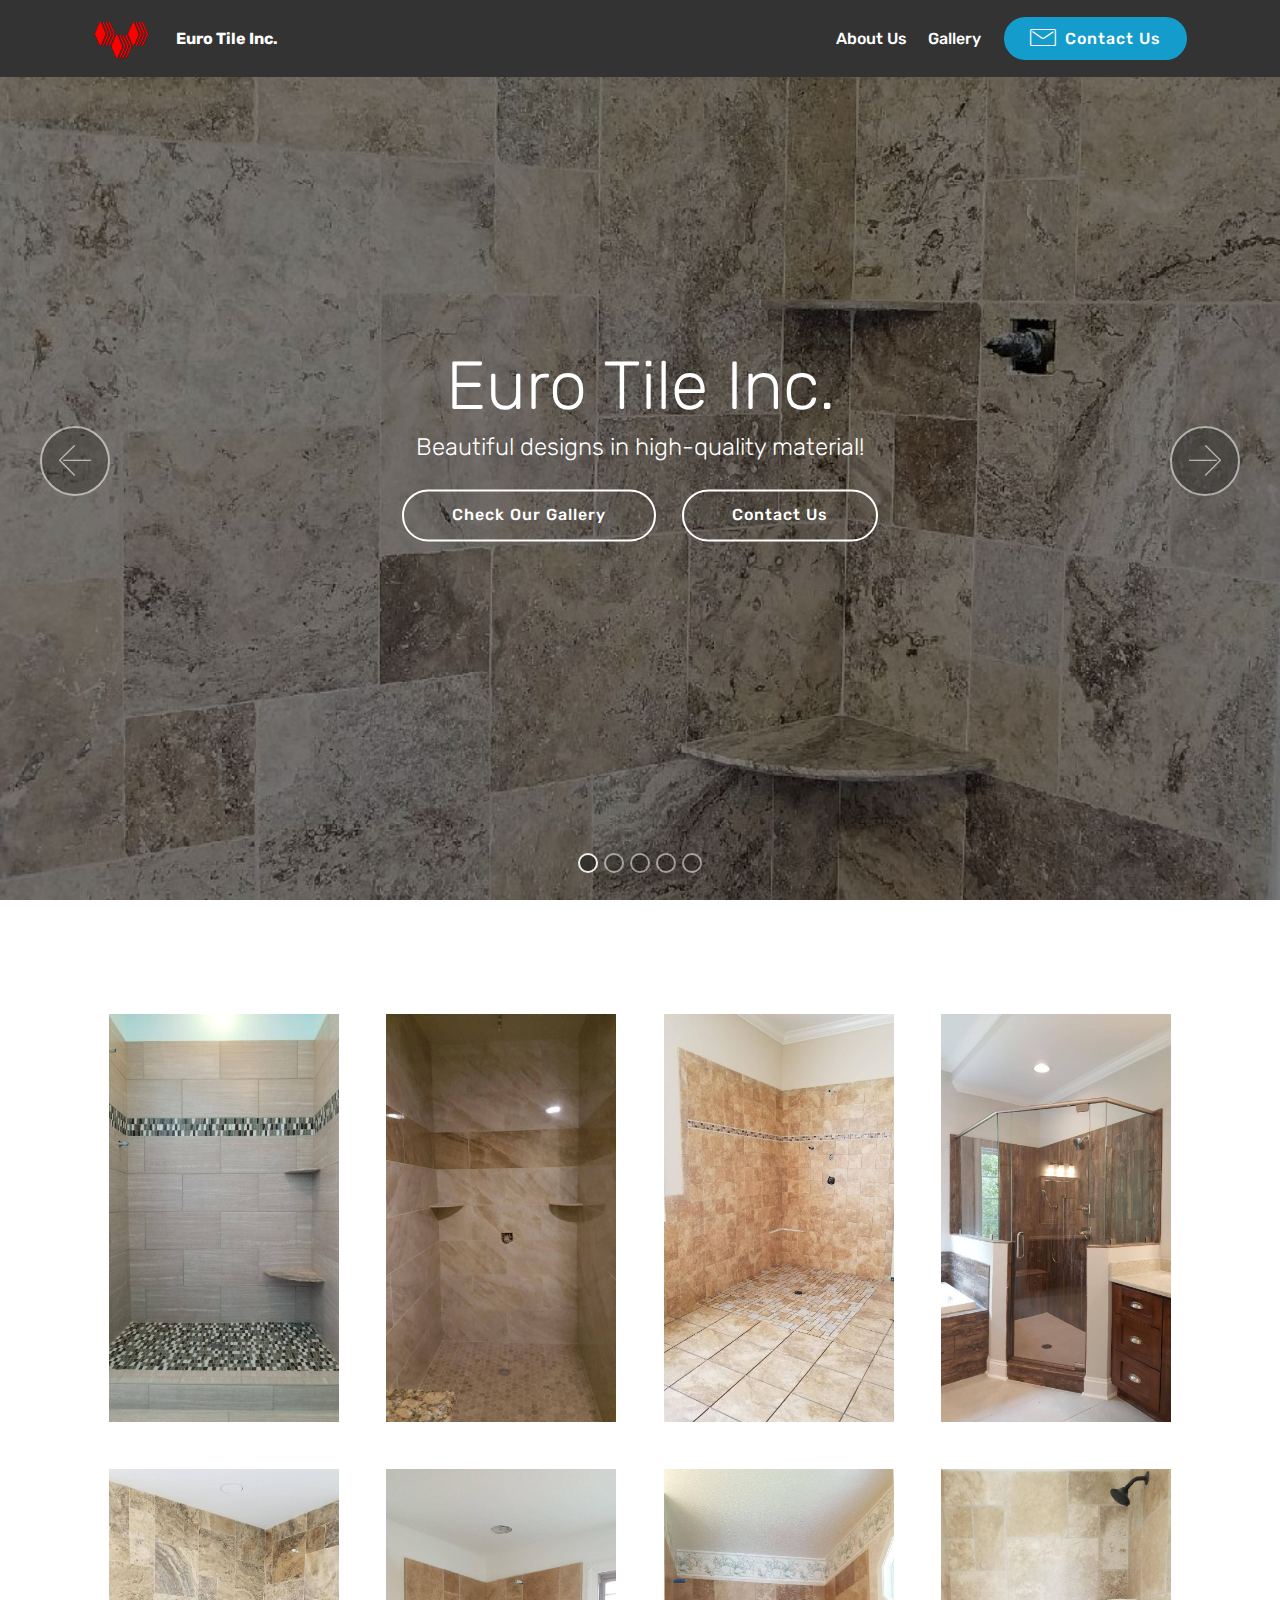
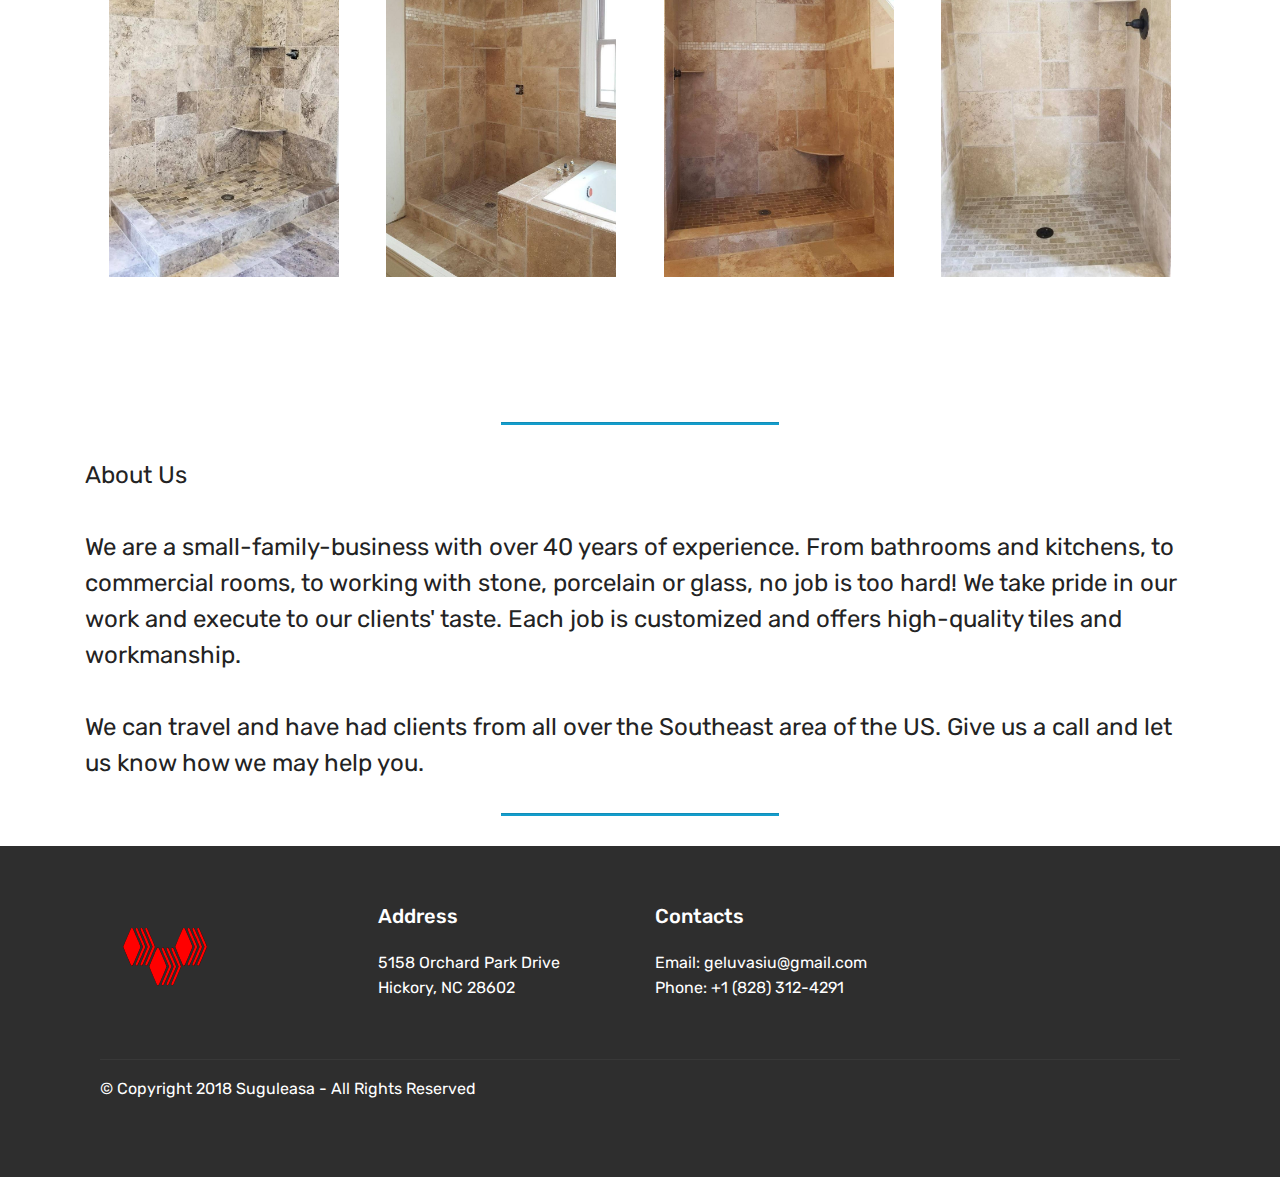
==== commit 0bcbb481: "Second Release" ====
--- a/index.html
+++ b/index.html
@@ -24,7 +24,7 @@
   
 </head>
 <body>
-<section class="menu cid-qEKNfvuBpg" once="menu" id="menu1-1" data-rv-view="385">
+<section class="menu cid-qEKNfvuBpg" once="menu" id="menu1-1" data-rv-view="565">
 
     
 
@@ -59,7 +59,7 @@
     </nav>
 </section>
 
-<section class="engine"><a href="https://mobirise.co/h">make a website for free</a></section><section class="carousel slide cid-qFIrvsCWp7" data-interval="false" id="slider1-k" data-rv-view="367">
+<section class="engine"><a href="https://mobirise.co/d">free web software</a></section><section class="carousel slide cid-qFIrvsCWp7" data-interval="false" id="slider1-k" data-rv-view="547">
 
     
 
@@ -67,7 +67,7 @@
 
 </section>
 
-<section class="mbr-gallery mbr-slider-carousel cid-qEKPo6FMah" id="gallery1-e" data-rv-view="387">
+<section class="mbr-gallery mbr-slider-carousel cid-qEKPo6FMah" id="gallery1-e" data-rv-view="567">
 
     
 
@@ -77,20 +77,20 @@
 
 </section>
 
-<section class="mbr-section article content9 cid-qFJiupeXRF" id="content9-s" data-rv-view="422">
+<section class="mbr-section article content9 cid-qFJiupeXRF" id="content9-s" data-rv-view="602">
     
      
 
     <div class="container">
         <div class="inner-container" style="width: 100%;">
             <hr class="line" style="width: 25%;">
-            <div class="section-text align-center mbr-fonts-style display-5">About Us<br><br>We are a small-family-business with over 60 years of experience. From bathrooms and kitchens, to commercial rooms, to working with stone, porcelain or glass, no job is too hard! We take pride in our work and execute to our clients' taste. Each job is customized and offers high-quality tiles and workmanship.<br><br><div>We can travel and have had clients from all over the Southeast area of the US. Give us a call and let us know how we may help you.</div></div>
+            <div class="section-text align-center mbr-fonts-style display-5">About Us<br><br>We are a small-family-business with over 40 years of experience. From bathrooms and kitchens, to commercial rooms, to working with stone, porcelain or glass, no job is too hard! We take pride in our work and execute to our clients' taste. Each job is customized and offers high-quality tiles and workmanship.<br><br><div>We can travel and have had clients from all over the Southeast area of the US. Give us a call and let us know how we may help you.</div></div>
             <hr class="line" style="width: 25%;">
         </div>
         </div>
 </section>
 
-<section class="cid-qFIDoyIAXJ" id="footer1-r" data-rv-view="424">
+<section class="cid-qFIDoyIAXJ" id="footer1-r" data-rv-view="604">
 
     
 
@@ -111,7 +111,7 @@
             </div>
             <div class="col-12 col-md-3 mbr-fonts-style display-7">
                 <h5 class="pb-3">Contacts</h5>
-                <p class="mbr-text">Email: geluvasiu@yahoo.com<br>Phone: +1 (828) 365-6432 <br><br></p>
+                <p class="mbr-text">Email: geluvasiu@gmail.com<br>Phone: +1 (828) 312-4291<br><br></p>
             </div>
             <div class="col-12 col-md-3 mbr-fonts-style display-7">
                 <h5 class="pb-3"></h5>
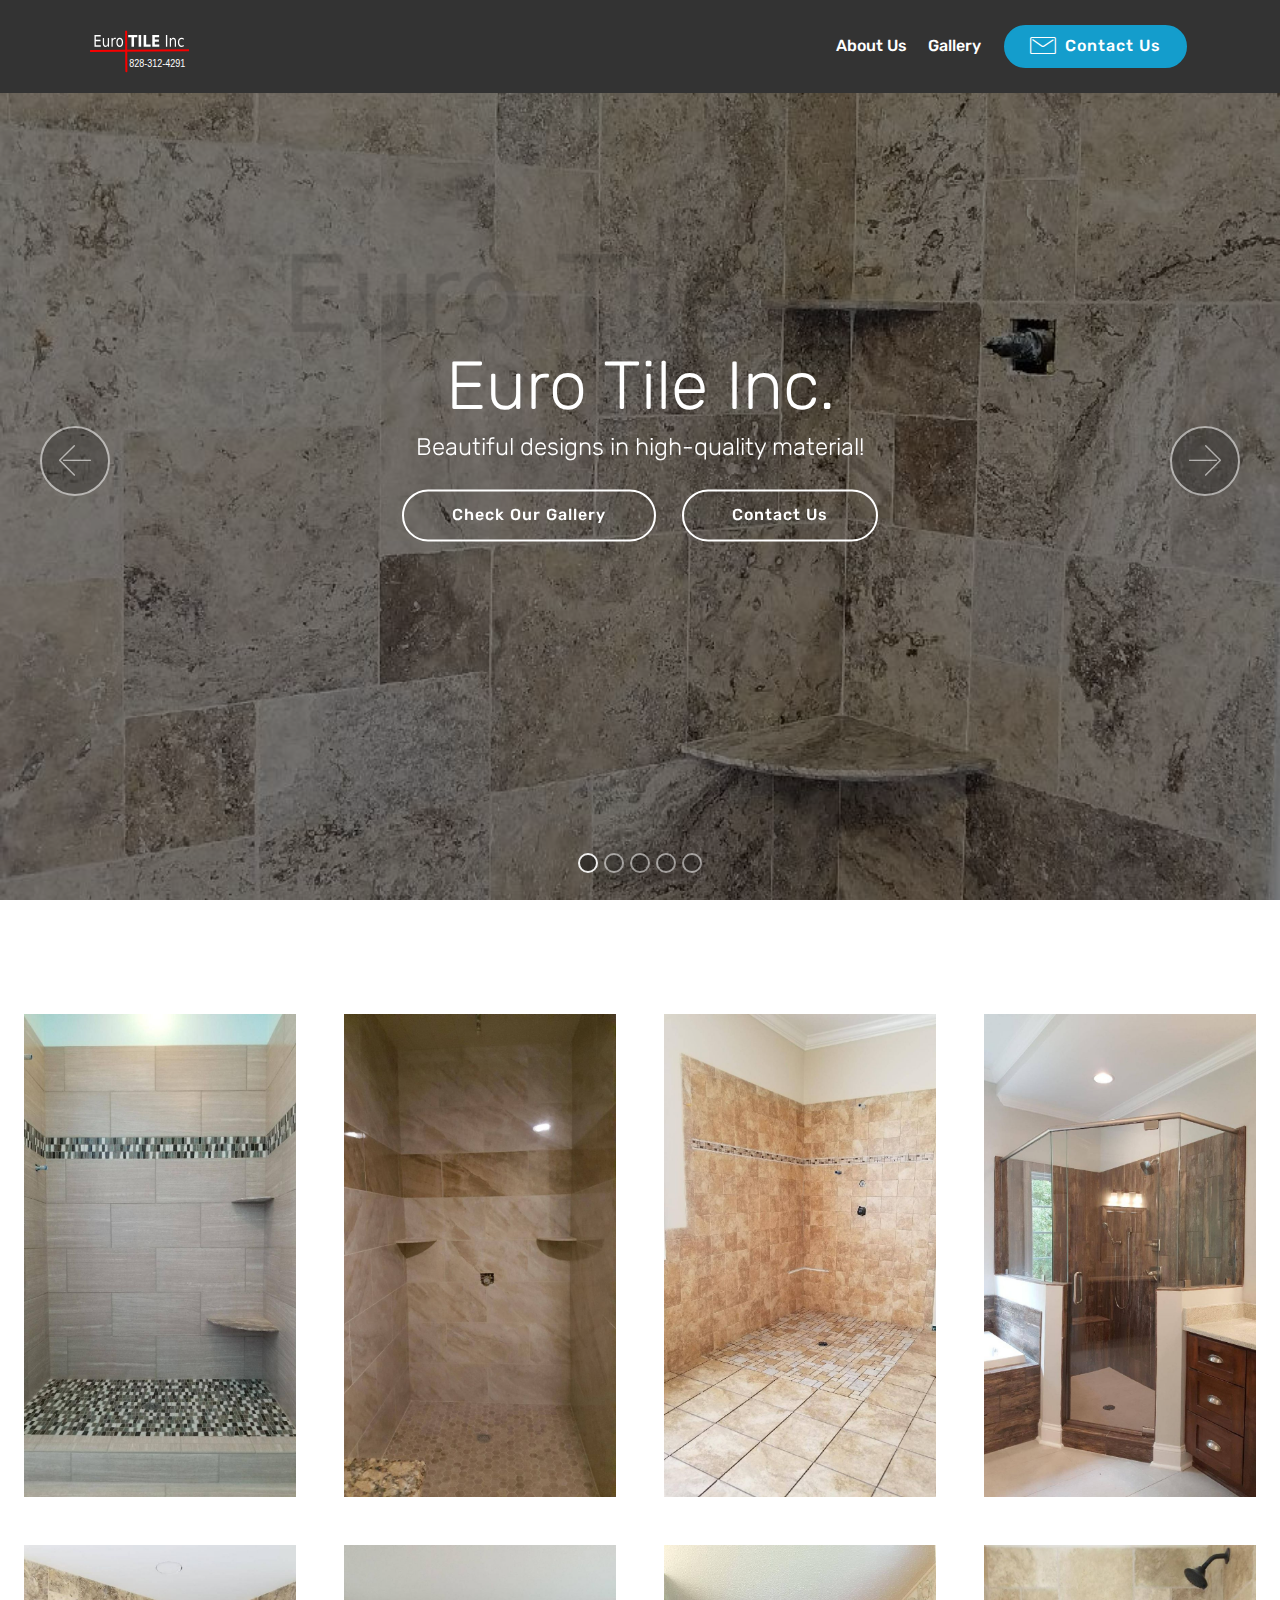
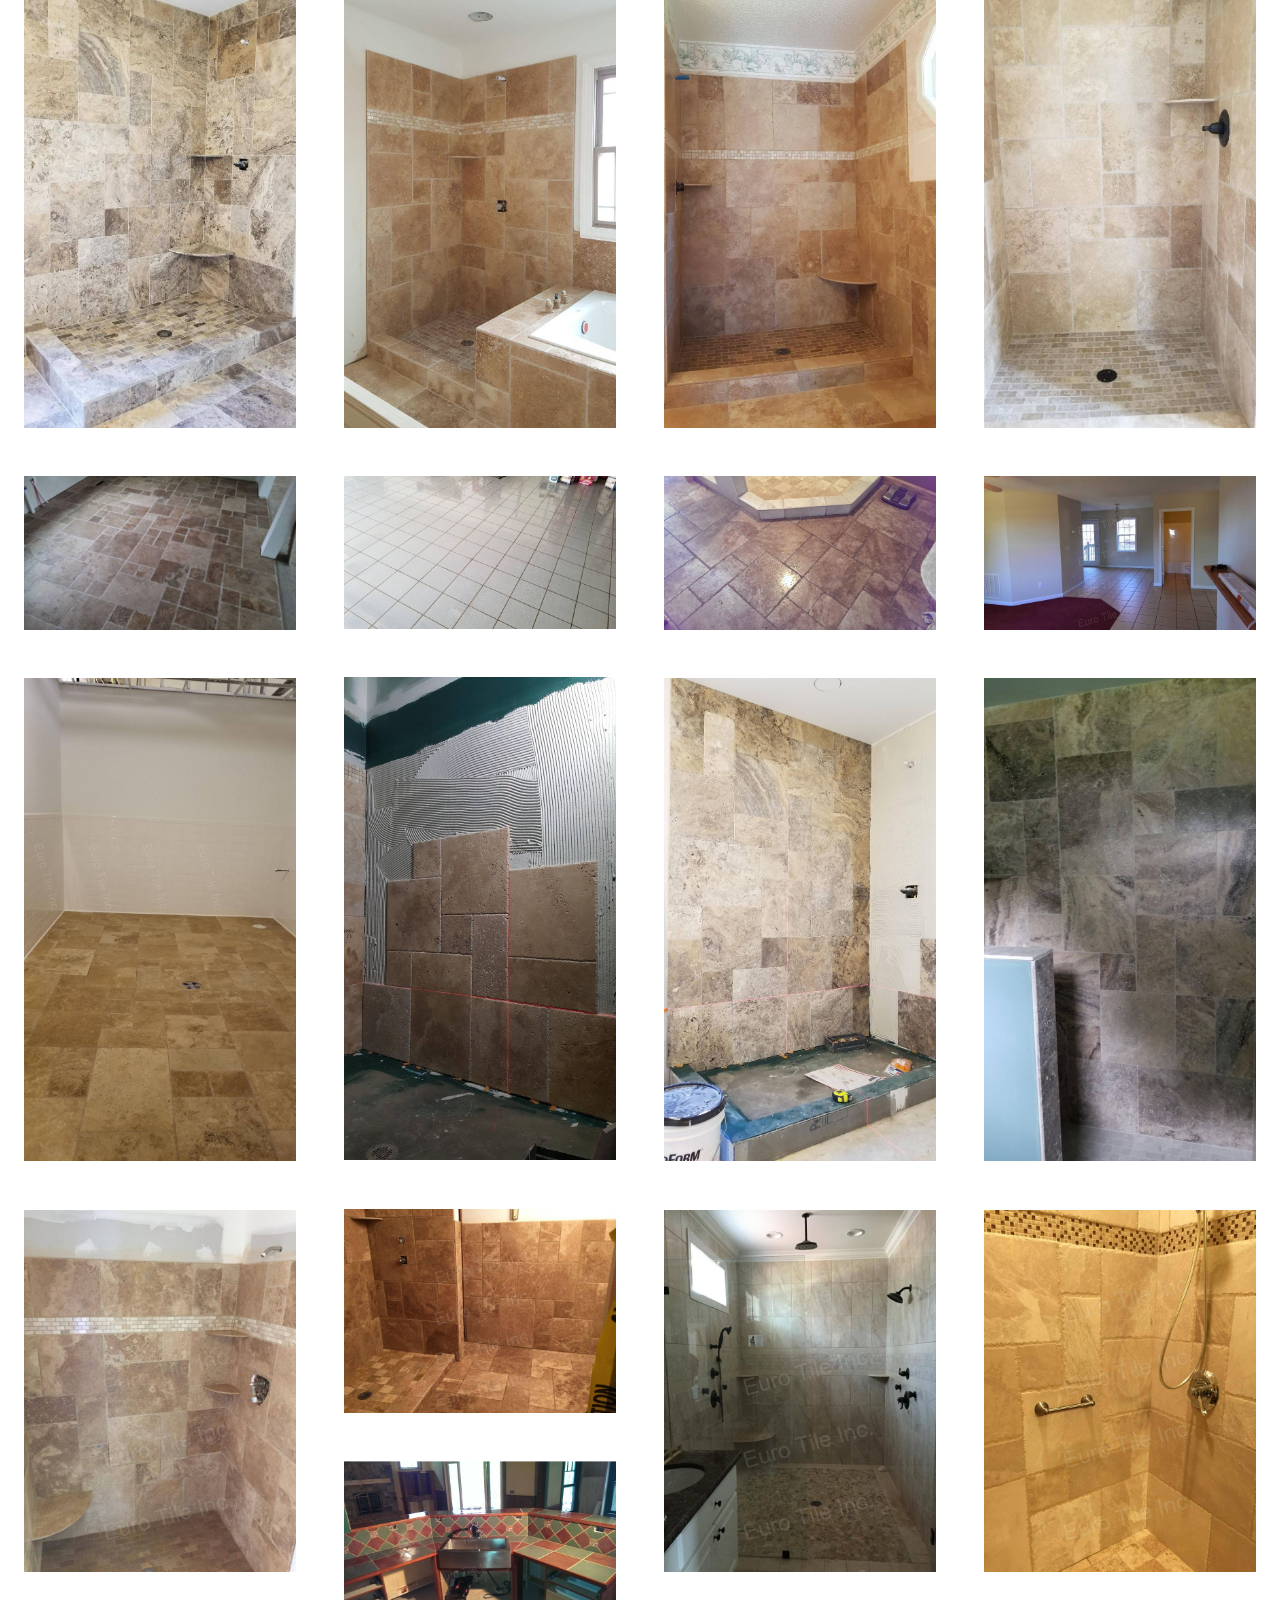
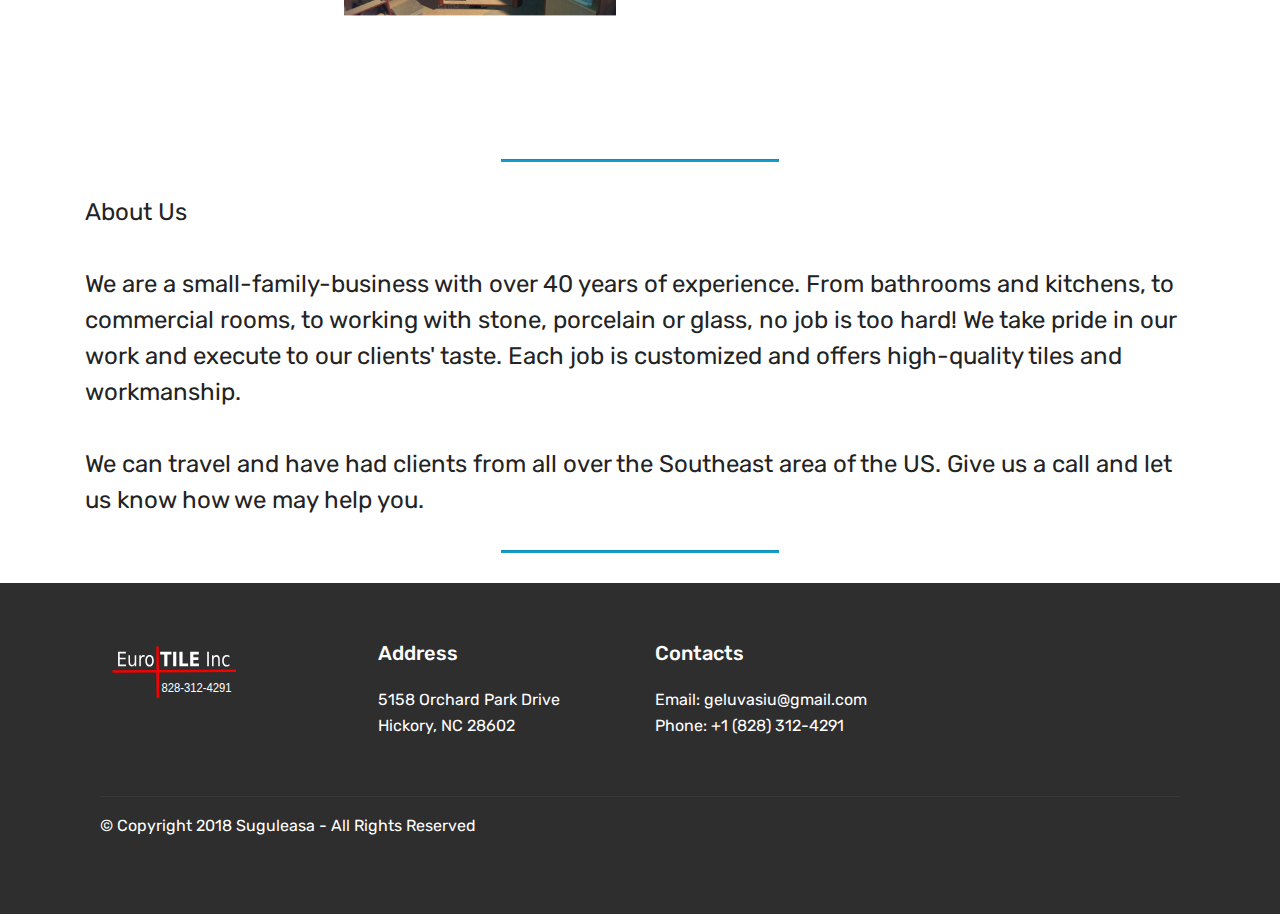
==== commit defeba97: "Third Release" ====
--- a/index.html
+++ b/index.html
@@ -6,7 +6,7 @@
   <meta http-equiv="X-UA-Compatible" content="IE=edge">
   <meta name="generator" content="Mobirise v4.5.2, mobirise.com">
   <meta name="viewport" content="width=device-width, initial-scale=1, minimum-scale=1">
-  <link rel="shortcut icon" href="assets/images/logo44-1.svg" type="image/x-icon">
+  <link rel="shortcut icon" href="assets/images/logo44-9.svg" type="image/x-icon">
   <meta name="description" content="">
   <title>Home</title>
   <link rel="stylesheet" href="assets/web/assets/mobirise-icons/mobirise-icons.css">
@@ -24,7 +24,7 @@
   
 </head>
 <body>
-<section class="menu cid-qEKNfvuBpg" once="menu" id="menu1-1" data-rv-view="565">
+<section class="menu cid-qEKNfvuBpg" once="menu" id="menu1-1" data-rv-view="680">
 
     
 
@@ -41,10 +41,10 @@
             <div class="navbar-brand">
                 <span class="navbar-logo">
                     <a href="index.html">
-                         <img src="assets/images/logo44-1.svg" alt="" title="" media-simple="true" style="height: 3.8rem;">
+                         <img src="assets/images/logo44-9.svg" alt="" title="" media-simple="true" style="height: 4.8rem;">
                     </a>
                 </span>
-                <span class="navbar-caption-wrap"><a class="navbar-caption text-white display-4" href="https://mobirise.com">Euro Tile Inc.</a></span>
+                <span class="navbar-caption-wrap"><a class="navbar-caption text-white display-4" href="https://mobirise.com"></a></span>
             </div>
         </div>
         <div class="collapse navbar-collapse" id="navbarSupportedContent">
@@ -59,7 +59,7 @@
     </nav>
 </section>
 
-<section class="engine"><a href="https://mobirise.co/d">free web software</a></section><section class="carousel slide cid-qFIrvsCWp7" data-interval="false" id="slider1-k" data-rv-view="547">
+<section class="engine"><a href="https://mobirise.co/c">free website maker</a></section><section class="carousel slide cid-qFIrvsCWp7" data-interval="false" id="slider1-k" data-rv-view="662">
 
     
 
@@ -67,17 +67,17 @@
 
 </section>
 
-<section class="mbr-gallery mbr-slider-carousel cid-qEKPo6FMah" id="gallery1-e" data-rv-view="567">
+<section class="mbr-gallery mbr-slider-carousel cid-qEKPo6FMah" id="gallery1-e" data-rv-view="682">
 
     
 
-    <div class="container">
-        <div><!-- Filter --><!-- Gallery --><div class="mbr-gallery-row"><div class="mbr-gallery-layout-default"><div><div><div class="mbr-gallery-item mbr-gallery-item--p3" data-video-url="false" data-tags="Awesome"><div href="#lb-gallery1-e" data-slide-to="0" data-toggle="modal"><img src="assets/images/signal-2017-11-23-214058-2-900x1600-800x1422.jpg" alt=""><span class="icon-focus"></span></div></div><div class="mbr-gallery-item mbr-gallery-item--p3" data-video-url="false" data-tags="Responsive"><div href="#lb-gallery1-e" data-slide-to="1" data-toggle="modal"><img src="assets/images/signal-2017-11-23-175329-1-900x1600-800x1422.jpg" alt=""><span class="icon-focus"></span></div></div><div class="mbr-gallery-item mbr-gallery-item--p3" data-video-url="false" data-tags="Creative"><div href="#lb-gallery1-e" data-slide-to="2" data-toggle="modal"><img src="assets/images/signal-2017-11-23-214045-1-900x1600-800x1422.jpg" alt=""><span class="icon-focus"></span></div></div><div class="mbr-gallery-item mbr-gallery-item--p3" data-video-url="false" data-tags="Animated"><div href="#lb-gallery1-e" data-slide-to="3" data-toggle="modal"><img src="assets/images/signal-2017-11-23-212804-3-900x1600-800x1422.jpg" alt=""><span class="icon-focus"></span></div></div><div class="mbr-gallery-item mbr-gallery-item--p3" data-video-url="false" data-tags="Awesome"><div href="#lb-gallery1-e" data-slide-to="4" data-toggle="modal"><img src="assets/images/signal-2017-11-23-175234-1-900x1600-800x1422.jpg" alt=""><span class="icon-focus"></span></div></div><div class="mbr-gallery-item mbr-gallery-item--p3" data-video-url="false" data-tags="Awesome"><div href="#lb-gallery1-e" data-slide-to="5" data-toggle="modal"><img src="assets/images/signal-2017-11-23-175348-1-900x1600-800x1422.jpg" alt=""><span class="icon-focus"></span></div></div><div class="mbr-gallery-item mbr-gallery-item--p3" data-video-url="false" data-tags="Responsive"><div href="#lb-gallery1-e" data-slide-to="6" data-toggle="modal"><img src="assets/images/signal-2017-11-23-211446-1-900x1600-800x1422.jpg" alt=""><span class="icon-focus"></span></div></div><div class="mbr-gallery-item mbr-gallery-item--p3" data-video-url="false" data-tags="Animated"><div href="#lb-gallery1-e" data-slide-to="7" data-toggle="modal"><img src="assets/images/signal-2017-11-23-175249-1-900x1600-800x1422.jpg" alt=""><span class="icon-focus"></span></div></div></div></div><div class="clearfix"></div></div></div><!-- Lightbox --><div data-app-prevent-settings="" class="mbr-slider modal fade carousel slide" tabindex="-1" data-keyboard="true" data-interval="false" id="lb-gallery1-e"><div class="modal-dialog"><div class="modal-content"><div class="modal-body"><div class="carousel-inner"><div class="carousel-item"><img src="assets/images/signal-2017-11-23-214058-2-900x1600.jpg" alt=""></div><div class="carousel-item active"><img src="assets/images/signal-2017-11-23-175329-1-900x1600.jpg" alt=""></div><div class="carousel-item"><img src="assets/images/signal-2017-11-23-214045-1-900x1600.jpg" alt=""></div><div class="carousel-item"><img src="assets/images/signal-2017-11-23-212804-3-900x1600.jpg" alt=""></div><div class="carousel-item"><img src="assets/images/signal-2017-11-23-175234-1-900x1600.jpg" alt=""></div><div class="carousel-item"><img src="assets/images/signal-2017-11-23-175348-1-900x1600.jpg" alt=""></div><div class="carousel-item"><img src="assets/images/signal-2017-11-23-211446-1-900x1600.jpg" alt=""></div><div class="carousel-item"><img src="assets/images/signal-2017-11-23-175249-1-900x1600.jpg" alt=""></div></div><a class="carousel-control carousel-control-prev" role="button" data-slide="prev" href="#lb-gallery1-e"><span class="mbri-left mbr-iconfont" aria-hidden="true"></span><span class="sr-only">Previous</span></a><a class="carousel-control carousel-control-next" role="button" data-slide="next" href="#lb-gallery1-e"><span class="mbri-right mbr-iconfont" aria-hidden="true"></span><span class="sr-only">Next</span></a><a class="close" href="#" role="button" data-dismiss="modal"><span class="sr-only">Close</span></a></div></div></div></div></div>
+    <div>
+        <div><!-- Filter --><!-- Gallery --><div class="mbr-gallery-row"><div class="mbr-gallery-layout-default"><div><div><div class="mbr-gallery-item mbr-gallery-item--p3" data-video-url="false" data-tags="Awesome"><div href="#lb-gallery1-e" data-slide-to="0" data-toggle="modal"><img src="assets/images/signal-2017-11-23-214058-2-900x1600-800x1422.jpg" alt=""><span class="icon-focus"></span></div></div><div class="mbr-gallery-item mbr-gallery-item--p3" data-video-url="false" data-tags="Responsive"><div href="#lb-gallery1-e" data-slide-to="1" data-toggle="modal"><img src="assets/images/signal-2017-11-23-175329-1-900x1600-800x1422.jpg" alt=""><span class="icon-focus"></span></div></div><div class="mbr-gallery-item mbr-gallery-item--p3" data-video-url="false" data-tags="Creative"><div href="#lb-gallery1-e" data-slide-to="2" data-toggle="modal"><img src="assets/images/signal-2017-11-23-214045-1-900x1600-800x1422.jpg" alt=""><span class="icon-focus"></span></div></div><div class="mbr-gallery-item mbr-gallery-item--p3" data-video-url="false" data-tags="Animated"><div href="#lb-gallery1-e" data-slide-to="3" data-toggle="modal"><img src="assets/images/signal-2017-11-23-212804-3-900x1600-800x1422.jpg" alt=""><span class="icon-focus"></span></div></div><div class="mbr-gallery-item mbr-gallery-item--p3" data-video-url="false" data-tags="Awesome"><div href="#lb-gallery1-e" data-slide-to="4" data-toggle="modal"><img src="assets/images/signal-2017-11-23-175234-1-900x1600-800x1422.jpg" alt=""><span class="icon-focus"></span></div></div><div class="mbr-gallery-item mbr-gallery-item--p3" data-video-url="false" data-tags="Awesome"><div href="#lb-gallery1-e" data-slide-to="5" data-toggle="modal"><img src="assets/images/signal-2017-11-23-175348-1-900x1600-800x1422.jpg" alt=""><span class="icon-focus"></span></div></div><div class="mbr-gallery-item mbr-gallery-item--p3" data-video-url="false" data-tags="Responsive"><div href="#lb-gallery1-e" data-slide-to="6" data-toggle="modal"><img src="assets/images/signal-2017-11-23-211446-1-900x1600-800x1422.jpg" alt=""><span class="icon-focus"></span></div></div><div class="mbr-gallery-item mbr-gallery-item--p3" data-video-url="false" data-tags="Animated"><div href="#lb-gallery1-e" data-slide-to="7" data-toggle="modal"><img src="assets/images/signal-2017-11-23-175249-1-900x1600-800x1422.jpg" alt=""><span class="icon-focus"></span></div></div><div class="mbr-gallery-item mbr-gallery-item--p3" data-video-url="false" data-tags="Responsive"><div href="#lb-gallery1-e" data-slide-to="8" data-toggle="modal"><img src="assets/images/imag2688-2000x1130-800x452.jpg" alt=""><span class="icon-focus"></span></div></div><div class="mbr-gallery-item mbr-gallery-item--p3" data-video-url="false" data-tags="Responsive"><div href="#lb-gallery1-e" data-slide-to="9" data-toggle="modal"><img src="assets/images/20170714-101151-2000x1125-800x450.jpg" alt=""><span class="icon-focus"></span></div></div><div class="mbr-gallery-item mbr-gallery-item--p3" data-video-url="false" data-tags="Responsive"><div href="#lb-gallery1-e" data-slide-to="10" data-toggle="modal"><img src="assets/images/imag3317-2000x1130-800x452.jpg" alt=""><span class="icon-focus"></span></div></div><div class="mbr-gallery-item mbr-gallery-item--p3" data-video-url="false" data-tags="Responsive"><div href="#lb-gallery1-e" data-slide-to="11" data-toggle="modal"><img src="assets/images/imag2376-2000x1130-800x452.jpg" alt=""><span class="icon-focus"></span></div></div><div class="mbr-gallery-item mbr-gallery-item--p3" data-video-url="false" data-tags="Responsive"><div href="#lb-gallery1-e" data-slide-to="12" data-toggle="modal"><img src="assets/images/20170202-113330-2000x3555-800x1422.jpg" alt=""><span class="icon-focus"></span></div></div><div class="mbr-gallery-item mbr-gallery-item--p3" data-video-url="false" data-tags="Responsive"><div href="#lb-gallery1-e" data-slide-to="13" data-toggle="modal"><img src="assets/images/20170626-113436-2000x3555-800x1422.jpg" alt=""><span class="icon-focus"></span></div></div><div class="mbr-gallery-item mbr-gallery-item--p3" data-video-url="false" data-tags="Responsive"><div href="#lb-gallery1-e" data-slide-to="14" data-toggle="modal"><img src="assets/images/20171005-115204-2000x3555-800x1422.jpg" alt=""><span class="icon-focus"></span></div></div><div class="mbr-gallery-item mbr-gallery-item--p3" data-video-url="false" data-tags="Responsive"><div href="#lb-gallery1-e" data-slide-to="15" data-toggle="modal"><img src="assets/images/20170912-105124-2000x3555-800x1422.jpg" alt=""><span class="icon-focus"></span></div></div><div class="mbr-gallery-item mbr-gallery-item--p3" data-video-url="false" data-tags="Responsive"><div href="#lb-gallery1-e" data-slide-to="16" data-toggle="modal"><img src="assets/images/signal-2017-11-23-175530-3-1600x1200-800x600.jpg" alt=""><span class="icon-focus"></span></div></div><div class="mbr-gallery-item mbr-gallery-item--p3" data-video-url="false" data-tags="Responsive"><div href="#lb-gallery1-e" data-slide-to="17" data-toggle="modal"><img src="assets/images/signal-2017-11-23-175417-2-1200x1600-800x1066.jpg" alt=""><span class="icon-focus"></span></div></div><div class="mbr-gallery-item mbr-gallery-item--p3" data-video-url="false" data-tags="Responsive"><div href="#lb-gallery1-e" data-slide-to="18" data-toggle="modal"><img src="assets/images/signal-2017-11-23-175637-3-1200x1600-800x1066.jpg" alt=""><span class="icon-focus"></span></div></div><div class="mbr-gallery-item mbr-gallery-item--p3" data-video-url="false" data-tags="Responsive"><div href="#lb-gallery1-e" data-slide-to="19" data-toggle="modal"><img src="assets/images/signal-2017-11-23-175548-2-1200x1600-800x1066.jpg" alt=""><span class="icon-focus"></span></div></div><div class="mbr-gallery-item mbr-gallery-item--p3" data-video-url="false" data-tags="Responsive"><div href="#lb-gallery1-e" data-slide-to="20" data-toggle="modal"><img src="assets/images/imag2896-2000x1130-800x452.jpg" alt=""><span class="icon-focus"></span></div></div></div></div><div class="clearfix"></div></div></div><!-- Lightbox --><div data-app-prevent-settings="" class="mbr-slider modal fade carousel slide" tabindex="-1" data-keyboard="true" data-interval="false" id="lb-gallery1-e"><div class="modal-dialog"><div class="modal-content"><div class="modal-body"><div class="carousel-inner"><div class="carousel-item"><img src="assets/images/signal-2017-11-23-214058-2-900x1600.jpg" alt=""></div><div class="carousel-item"><img src="assets/images/signal-2017-11-23-175329-1-900x1600.jpg" alt=""></div><div class="carousel-item"><img src="assets/images/signal-2017-11-23-214045-1-900x1600.jpg" alt=""></div><div class="carousel-item"><img src="assets/images/signal-2017-11-23-212804-3-900x1600.jpg" alt=""></div><div class="carousel-item"><img src="assets/images/signal-2017-11-23-175234-1-900x1600.jpg" alt=""></div><div class="carousel-item"><img src="assets/images/signal-2017-11-23-175348-1-900x1600.jpg" alt=""></div><div class="carousel-item"><img src="assets/images/signal-2017-11-23-211446-1-900x1600.jpg" alt=""></div><div class="carousel-item"><img src="assets/images/signal-2017-11-23-175249-1-900x1600.jpg" alt=""></div><div class="carousel-item"><img src="assets/images/imag2688-2000x1130.jpg" alt=""></div><div class="carousel-item"><img src="assets/images/20170714-101151-2000x1125.jpg" alt=""></div><div class="carousel-item"><img src="assets/images/imag3317-2000x1130.jpg" alt=""></div><div class="carousel-item"><img src="assets/images/imag2376-2000x1130.jpg" alt=""></div><div class="carousel-item"><img src="assets/images/20170202-113330-2000x3555.jpg" alt=""></div><div class="carousel-item"><img src="assets/images/20170626-113436-2000x3555.jpg" alt=""></div><div class="carousel-item"><img src="assets/images/20171005-115204-2000x3555.jpg" alt=""></div><div class="carousel-item"><img src="assets/images/20170912-105124-2000x3555.jpg" alt=""></div><div class="carousel-item"><img src="assets/images/signal-2017-11-23-175530-3-1600x1200.jpg" alt=""></div><div class="carousel-item"><img src="assets/images/signal-2017-11-23-175417-2-1200x1600.jpg" alt=""></div><div class="carousel-item"><img src="assets/images/signal-2017-11-23-175637-3-1200x1600.jpg" alt=""></div><div class="carousel-item"><img src="assets/images/signal-2017-11-23-175548-2-1200x1600.jpg" alt=""></div><div class="carousel-item active"><img src="assets/images/imag2896-2000x1130.jpg" alt=""></div></div><a class="carousel-control carousel-control-prev" role="button" data-slide="prev" href="#lb-gallery1-e"><span class="mbri-left mbr-iconfont" aria-hidden="true"></span><span class="sr-only">Previous</span></a><a class="carousel-control carousel-control-next" role="button" data-slide="next" href="#lb-gallery1-e"><span class="mbri-right mbr-iconfont" aria-hidden="true"></span><span class="sr-only">Next</span></a><a class="close" href="#" role="button" data-dismiss="modal"><span class="sr-only">Close</span></a></div></div></div></div></div>
     </div>
 
 </section>
 
-<section class="mbr-section article content9 cid-qFJiupeXRF" id="content9-s" data-rv-view="602">
+<section class="mbr-section article content9 cid-qFJiupeXRF" id="content9-s" data-rv-view="769">
     
      
 
@@ -90,7 +90,7 @@
         </div>
 </section>
 
-<section class="cid-qFIDoyIAXJ" id="footer1-r" data-rv-view="604">
+<section class="cid-qFIDoyIAXJ" id="footer1-r" data-rv-view="771">
 
     
 
@@ -101,7 +101,7 @@
             <div class="col-12 col-md-3">
                 <div class="media-wrap">
                     <a href="index.html">
-                        <img src="assets/images/logo44-1.svg" alt="" title="" media-simple="true">
+                        <img src="assets/images/logo44-7.svg" alt="" title="" media-simple="true">
                     </a>
                 </div>
             </div>
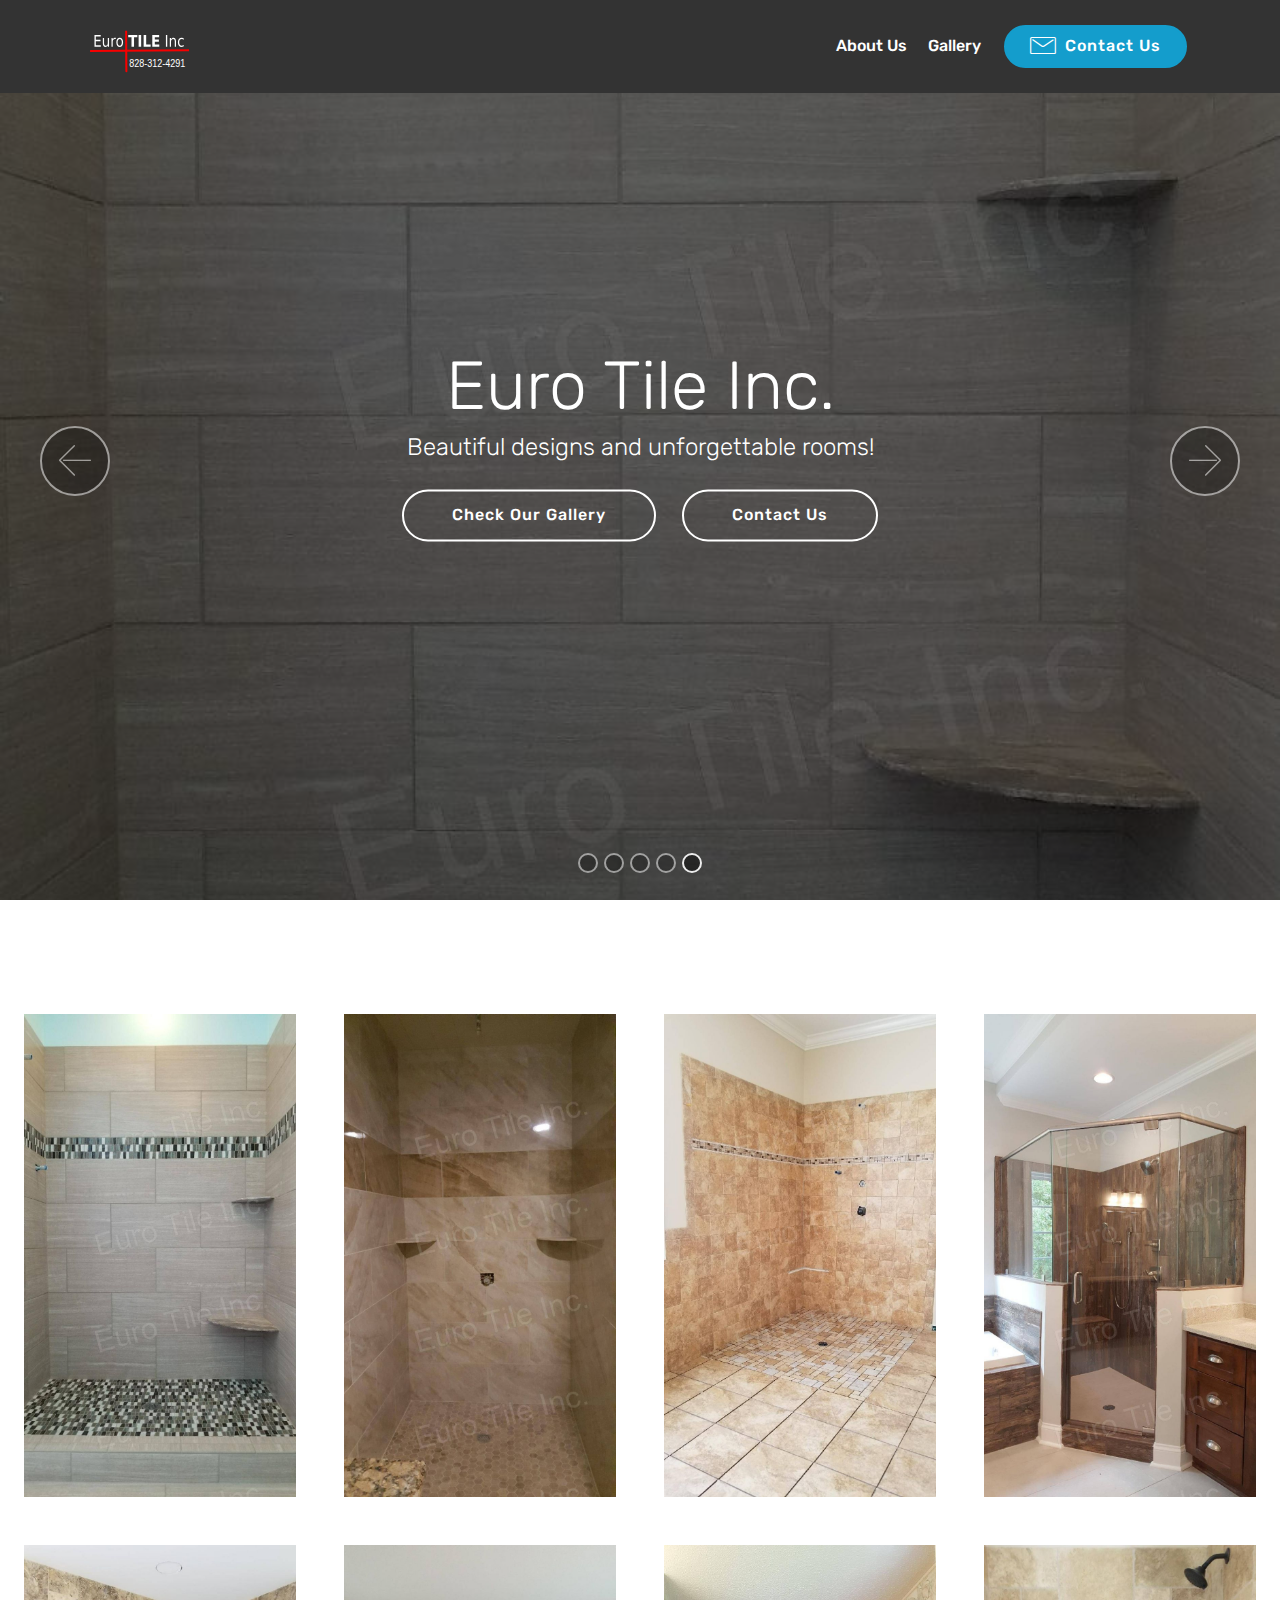
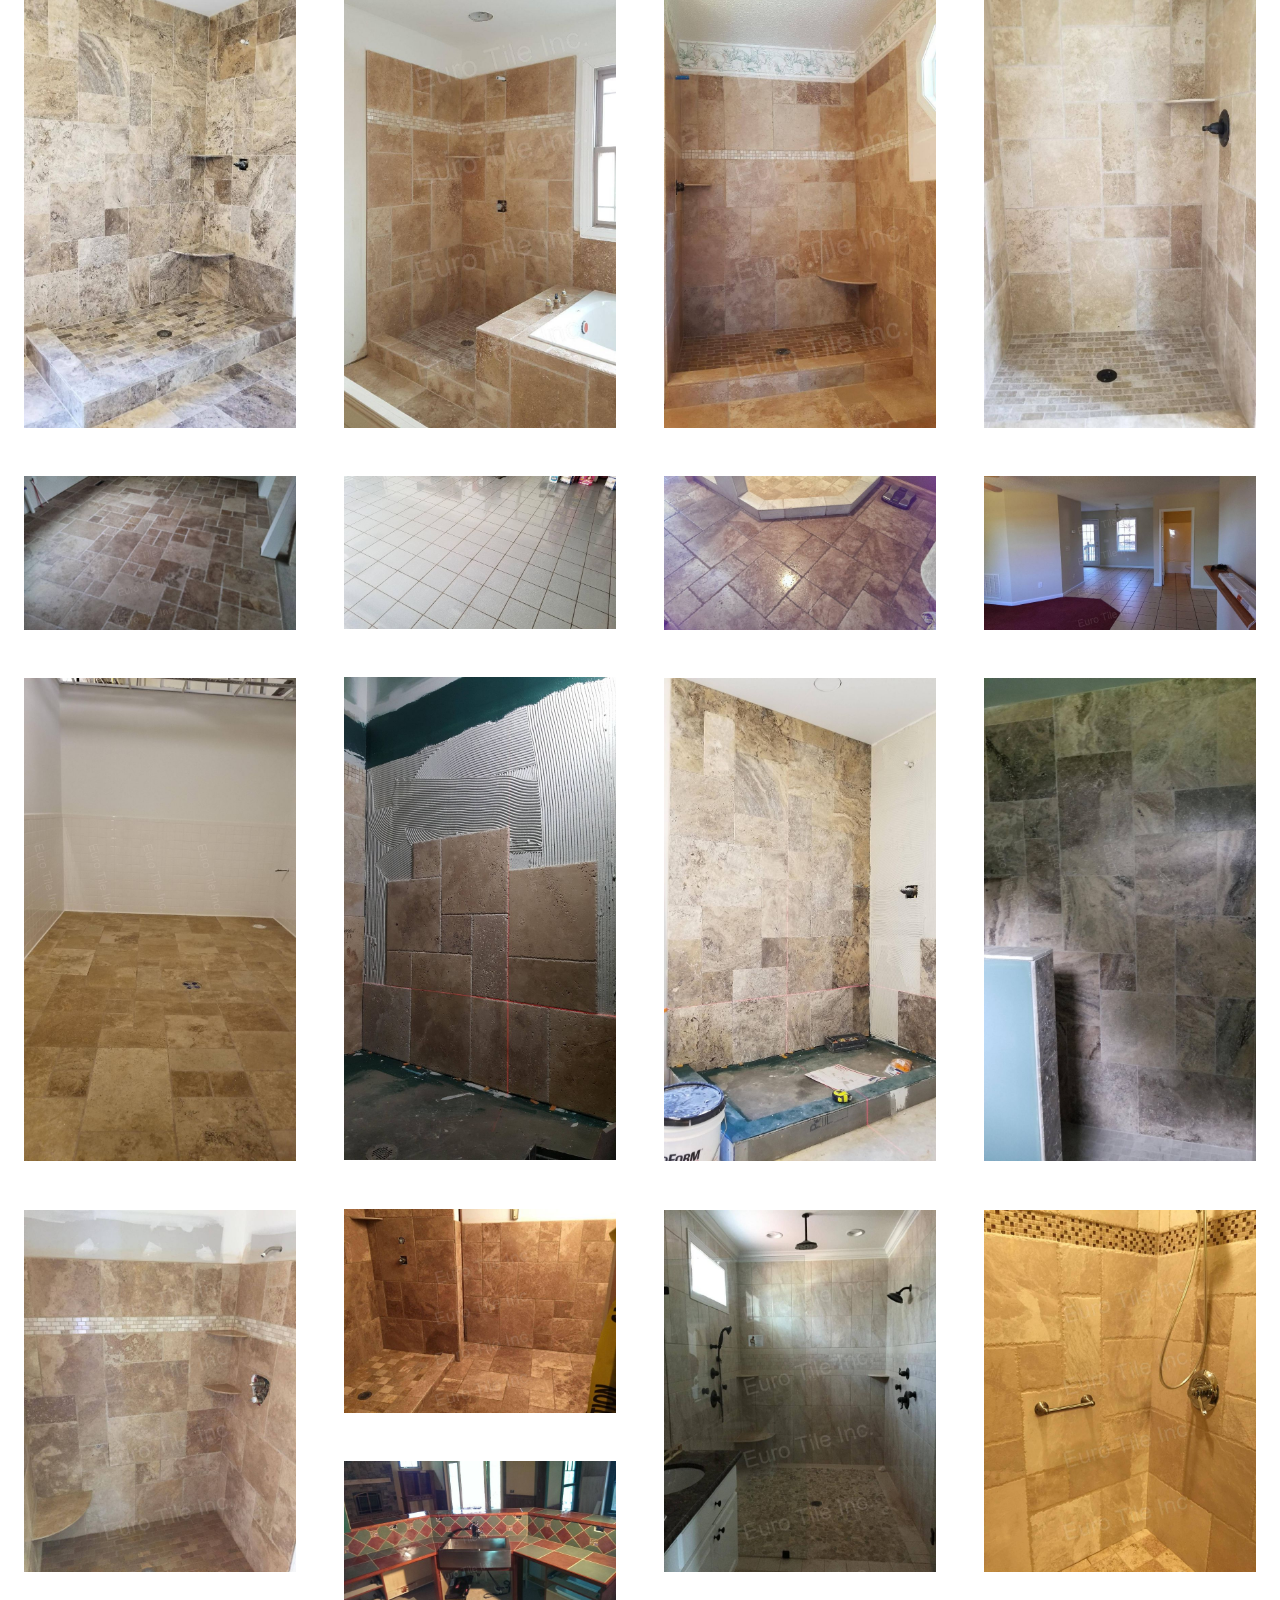
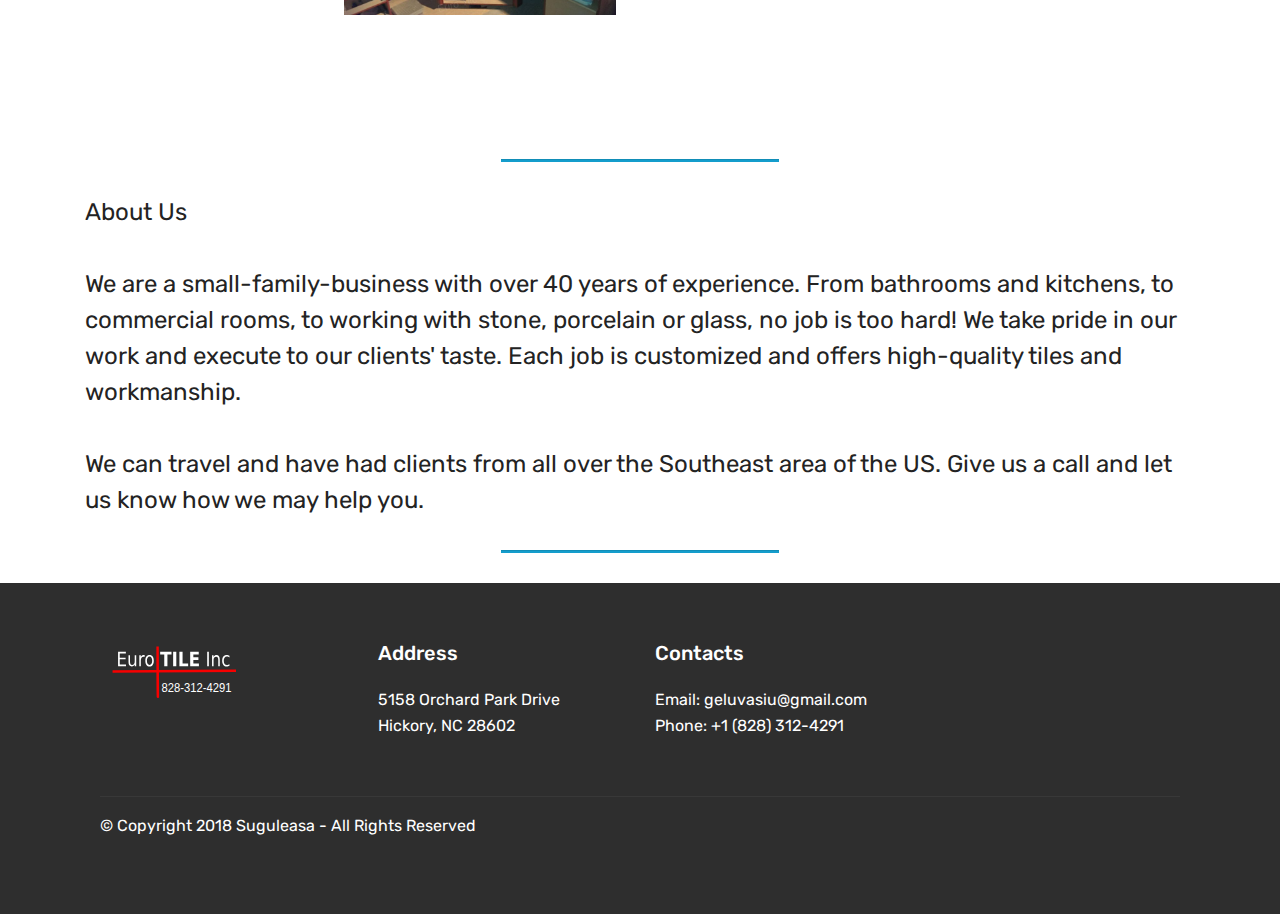
==== commit 62ca56fc: "create github pages" ====
--- a/index.html
+++ b/index.html
@@ -24,7 +24,7 @@
   
 </head>
 <body>
-<section class="menu cid-qEKNfvuBpg" once="menu" id="menu1-1" data-rv-view="680">
+<section class="menu cid-qEKNfvuBpg" once="menu" id="menu1-1" data-rv-view="1128">
 
     
 
@@ -59,25 +59,25 @@
     </nav>
 </section>
 
-<section class="engine"><a href="https://mobirise.co/c">free website maker</a></section><section class="carousel slide cid-qFIrvsCWp7" data-interval="false" id="slider1-k" data-rv-view="662">
+<section class="engine"><a href="https://mobirise.co/a">web page builder</a></section><section class="carousel slide cid-qFIrvsCWp7" data-interval="false" id="slider1-k" data-rv-view="1110">
 
     
 
-    <div class="full-screen"><div class="mbr-slider slide carousel" data-pause="true" data-keyboard="false" data-ride="carousel" data-interval="5000"><ol class="carousel-indicators"><li data-app-prevent-settings="" data-target="#slider1-k" class=" active" data-slide-to="0"></li><li data-app-prevent-settings="" data-target="#slider1-k" data-slide-to="1"></li><li data-app-prevent-settings="" data-target="#slider1-k" data-slide-to="2"></li><li data-app-prevent-settings="" data-target="#slider1-k" data-slide-to="3"></li><li data-app-prevent-settings="" data-target="#slider1-k" data-slide-to="4"></li></ol><div class="carousel-inner" role="listbox"><div class="carousel-item slider-fullscreen-image active" data-bg-video-slide="false" style="background-image: url(assets/images/signal-2017-11-23-175234-1-900x1600.jpg);"><div class="container container-slide"><div class="image_wrapper"><div class="mbr-overlay"></div><img src="assets/images/signal-2017-11-23-175234-1-900x1600.jpg"><div class="carousel-caption justify-content-center"><div class="col-10 align-center"><h2 class="mbr-fonts-style display-1">Euro Tile Inc.</h2><p class="lead mbr-text mbr-fonts-style display-5">Beautiful designs in high-quality material!</p><div class="mbr-section-btn" buttons="0"><a class="btn  display-4 btn-white-outline" href="index.html#gallery1-e">Check Our Gallery</a> <a class="btn  btn-white-outline display-4" href="index.html#footer1-r">Contact Us</a></div></div></div></div></div></div><div class="carousel-item slider-fullscreen-image" data-bg-video-slide="false" style="background-image: url(assets/images/signal-2017-11-23-175637-2-1200x1600.jpg);"><div class="container container-slide"><div class="image_wrapper"><div class="mbr-overlay"></div><img src="assets/images/signal-2017-11-23-175637-2-1200x1600.jpg"><div class="carousel-caption justify-content-center"><div class="col-10 align-center"><h2 class="mbr-fonts-style display-1">Euro Tile Inc.</h2><p class="lead mbr-text mbr-fonts-style display-5">Beautiful designs in high-quality material!</p><div class="mbr-section-btn" buttons="0"><a class="btn  display-4 btn-white-outline" href="index.html#gallery1-e">Check Our Gallery</a> <a class="btn  btn-white-outline display-4" href="index.html#footer1-r">Contact Us</a></div></div></div></div></div></div><div class="carousel-item slider-fullscreen-image" data-bg-video-slide="false" style="background-image: url(assets/images/signal-2017-11-23-175249-1-900x1600.jpg);"><div class="container container-slide"><div class="image_wrapper"><div class="mbr-overlay"></div><img src="assets/images/signal-2017-11-23-175249-1-900x1600.jpg"><div class="carousel-caption justify-content-center"><div class="col-10 align-center"><h2 class="mbr-fonts-style display-1">Euro Tile Inc.</h2><p class="lead mbr-text mbr-fonts-style display-5">Beautiful designs in high-quality material!<br></p><div class="mbr-section-btn" buttons="0"><a class="btn  display-4 btn-white-outline" href="index.html#gallery1-e">Check Our Gallery<br></a> <a class="btn  btn-white-outline display-4" href="index.html#footer1-r">Contact Us</a></div></div></div></div></div></div><div class="carousel-item slider-fullscreen-image" data-bg-video-slide="false" style="background-image: url(assets/images/signal-2017-11-23-175315-1-1600x900.jpg);"><div class="container container-slide"><div class="image_wrapper"><div class="mbr-overlay"></div><img src="assets/images/signal-2017-11-23-175315-1-1600x900.jpg"><div class="carousel-caption justify-content-center"><div class="col-10 align-center"><h2 class="mbr-fonts-style display-1">Euro Tile Inc.</h2><p class="lead mbr-text mbr-fonts-style display-5">Beautiful designs in high-quality material!</p><div class="mbr-section-btn" buttons="0"><a class="btn  display-4 btn-white-outline" href="index.html#gallery1-e">Check Our Gallery</a> <a class="btn  btn-white-outline display-4" href="index.html#footer1-r">Contact Us</a></div></div></div></div></div></div><div class="carousel-item slider-fullscreen-image" data-bg-video-slide="false" style="background-image: url(assets/images/signal-2017-11-23-214058-2-900x1600.jpg);"><div class="container container-slide"><div class="image_wrapper"><div class="mbr-overlay"></div><img src="assets/images/signal-2017-11-23-214058-2-900x1600.jpg"><div class="carousel-caption justify-content-center"><div class="col-10 align-center"><h2 class="mbr-fonts-style display-1">Euro Tile Inc.</h2><p class="lead mbr-text mbr-fonts-style display-5">Beautiful designs and unforgettable rooms!</p><div class="mbr-section-btn" buttons="0"><a class="btn  display-4 btn-white-outline" href="index.html#gallery1-e">Check Our Gallery</a> <a class="btn  btn-white-outline display-4" href="index.html#footer1-r">Contact Us</a></div></div></div></div></div></div></div><a data-app-prevent-settings="" class="carousel-control carousel-control-prev" role="button" data-slide="prev" href="#slider1-k"><span aria-hidden="true" class="mbri-left mbr-iconfont"></span><span class="sr-only">Previous</span></a><a data-app-prevent-settings="" class="carousel-control carousel-control-next" role="button" data-slide="next" href="#slider1-k"><span aria-hidden="true" class="mbri-right mbr-iconfont"></span><span class="sr-only">Next</span></a></div></div>
+    <div class="full-screen"><div class="mbr-slider slide carousel" data-pause="true" data-keyboard="false" data-ride="carousel" data-interval="5000"><ol class="carousel-indicators"><li data-app-prevent-settings="" data-target="#slider1-k" data-slide-to="0"></li><li data-app-prevent-settings="" data-target="#slider1-k" data-slide-to="1"></li><li data-app-prevent-settings="" data-target="#slider1-k" data-slide-to="2"></li><li data-app-prevent-settings="" data-target="#slider1-k" data-slide-to="3"></li><li data-app-prevent-settings="" data-target="#slider1-k" class=" active" data-slide-to="4"></li></ol><div class="carousel-inner" role="listbox"><div class="carousel-item slider-fullscreen-image" data-bg-video-slide="false" style="background-image: url(assets/images/signal-2017-11-23-175234-2-900x1600.jpg);"><div class="container container-slide"><div class="image_wrapper"><div class="mbr-overlay"></div><img src="assets/images/signal-2017-11-23-175234-2-900x1600.jpg"><div class="carousel-caption justify-content-center"><div class="col-10 align-center"><h2 class="mbr-fonts-style display-1">Euro Tile Inc.</h2><p class="lead mbr-text mbr-fonts-style display-5">Beautiful designs in high-quality material!</p><div class="mbr-section-btn" buttons="0"><a class="btn  display-4 btn-white-outline" href="index.html#gallery1-e">Check Our Gallery</a> <a class="btn  btn-white-outline display-4" href="index.html#footer1-r">Contact Us</a></div></div></div></div></div></div><div class="carousel-item slider-fullscreen-image" data-bg-video-slide="false" style="background-image: url(assets/images/imag2688-2000x1130.jpg);"><div class="container container-slide"><div class="image_wrapper"><div class="mbr-overlay"></div><img src="assets/images/imag2688-2000x1130.jpg"><div class="carousel-caption justify-content-center"><div class="col-10 align-center"><h2 class="mbr-fonts-style display-1">Euro Tile Inc.</h2><p class="lead mbr-text mbr-fonts-style display-5">Beautiful designs in high-quality material!</p><div class="mbr-section-btn" buttons="0"><a class="btn  display-4 btn-white-outline" href="index.html#gallery1-e">Check Our Gallery</a> <a class="btn  btn-white-outline display-4" href="index.html#footer1-r">Contact Us</a></div></div></div></div></div></div><div class="carousel-item slider-fullscreen-image" data-bg-video-slide="false" style="background-image: url(assets/images/signal-2017-11-23-175249-2-900x1600.jpg);"><div class="container container-slide"><div class="image_wrapper"><div class="mbr-overlay"></div><img src="assets/images/signal-2017-11-23-175249-2-900x1600.jpg"><div class="carousel-caption justify-content-center"><div class="col-10 align-center"><h2 class="mbr-fonts-style display-1">Euro Tile Inc.</h2><p class="lead mbr-text mbr-fonts-style display-5">Beautiful designs in high-quality material!<br></p><div class="mbr-section-btn" buttons="0"><a class="btn  display-4 btn-white-outline" href="index.html#gallery1-e">Check Our Gallery<br></a> <a class="btn  btn-white-outline display-4" href="index.html#footer1-r">Contact Us</a></div></div></div></div></div></div><div class="carousel-item slider-fullscreen-image" data-bg-video-slide="false" style="background-image: url(assets/images/signal-2017-11-23-175315-2-1600x900.jpg);"><div class="container container-slide"><div class="image_wrapper"><div class="mbr-overlay"></div><img src="assets/images/signal-2017-11-23-175315-2-1600x900.jpg"><div class="carousel-caption justify-content-center"><div class="col-10 align-center"><h2 class="mbr-fonts-style display-1">Euro Tile Inc.</h2><p class="lead mbr-text mbr-fonts-style display-5">Beautiful designs in high-quality material!</p><div class="mbr-section-btn" buttons="0"><a class="btn  display-4 btn-white-outline" href="index.html#gallery1-e">Check Our Gallery</a> <a class="btn  btn-white-outline display-4" href="index.html#footer1-r">Contact Us</a></div></div></div></div></div></div><div class="carousel-item slider-fullscreen-image active" data-bg-video-slide="false" style="background-image: url(assets/images/signal-2017-11-23-214058-3-900x1600.jpg);"><div class="container container-slide"><div class="image_wrapper"><div class="mbr-overlay"></div><img src="assets/images/signal-2017-11-23-214058-3-900x1600.jpg"><div class="carousel-caption justify-content-center"><div class="col-10 align-center"><h2 class="mbr-fonts-style display-1">Euro Tile Inc.</h2><p class="lead mbr-text mbr-fonts-style display-5">Beautiful designs and unforgettable rooms!</p><div class="mbr-section-btn" buttons="0"><a class="btn  display-4 btn-white-outline" href="index.html#gallery1-e">Check Our Gallery</a> <a class="btn  btn-white-outline display-4" href="index.html#footer1-r">Contact Us</a></div></div></div></div></div></div></div><a data-app-prevent-settings="" class="carousel-control carousel-control-prev" role="button" data-slide="prev" href="#slider1-k"><span aria-hidden="true" class="mbri-left mbr-iconfont"></span><span class="sr-only">Previous</span></a><a data-app-prevent-settings="" class="carousel-control carousel-control-next" role="button" data-slide="next" href="#slider1-k"><span aria-hidden="true" class="mbri-right mbr-iconfont"></span><span class="sr-only">Next</span></a></div></div>
 
 </section>
 
-<section class="mbr-gallery mbr-slider-carousel cid-qEKPo6FMah" id="gallery1-e" data-rv-view="682">
+<section class="mbr-gallery mbr-slider-carousel cid-qEKPo6FMah" id="gallery1-e" data-rv-view="1130">
 
     
 
     <div>
-        <div><!-- Filter --><!-- Gallery --><div class="mbr-gallery-row"><div class="mbr-gallery-layout-default"><div><div><div class="mbr-gallery-item mbr-gallery-item--p3" data-video-url="false" data-tags="Awesome"><div href="#lb-gallery1-e" data-slide-to="0" data-toggle="modal"><img src="assets/images/signal-2017-11-23-214058-2-900x1600-800x1422.jpg" alt=""><span class="icon-focus"></span></div></div><div class="mbr-gallery-item mbr-gallery-item--p3" data-video-url="false" data-tags="Responsive"><div href="#lb-gallery1-e" data-slide-to="1" data-toggle="modal"><img src="assets/images/signal-2017-11-23-175329-1-900x1600-800x1422.jpg" alt=""><span class="icon-focus"></span></div></div><div class="mbr-gallery-item mbr-gallery-item--p3" data-video-url="false" data-tags="Creative"><div href="#lb-gallery1-e" data-slide-to="2" data-toggle="modal"><img src="assets/images/signal-2017-11-23-214045-1-900x1600-800x1422.jpg" alt=""><span class="icon-focus"></span></div></div><div class="mbr-gallery-item mbr-gallery-item--p3" data-video-url="false" data-tags="Animated"><div href="#lb-gallery1-e" data-slide-to="3" data-toggle="modal"><img src="assets/images/signal-2017-11-23-212804-3-900x1600-800x1422.jpg" alt=""><span class="icon-focus"></span></div></div><div class="mbr-gallery-item mbr-gallery-item--p3" data-video-url="false" data-tags="Awesome"><div href="#lb-gallery1-e" data-slide-to="4" data-toggle="modal"><img src="assets/images/signal-2017-11-23-175234-1-900x1600-800x1422.jpg" alt=""><span class="icon-focus"></span></div></div><div class="mbr-gallery-item mbr-gallery-item--p3" data-video-url="false" data-tags="Awesome"><div href="#lb-gallery1-e" data-slide-to="5" data-toggle="modal"><img src="assets/images/signal-2017-11-23-175348-1-900x1600-800x1422.jpg" alt=""><span class="icon-focus"></span></div></div><div class="mbr-gallery-item mbr-gallery-item--p3" data-video-url="false" data-tags="Responsive"><div href="#lb-gallery1-e" data-slide-to="6" data-toggle="modal"><img src="assets/images/signal-2017-11-23-211446-1-900x1600-800x1422.jpg" alt=""><span class="icon-focus"></span></div></div><div class="mbr-gallery-item mbr-gallery-item--p3" data-video-url="false" data-tags="Animated"><div href="#lb-gallery1-e" data-slide-to="7" data-toggle="modal"><img src="assets/images/signal-2017-11-23-175249-1-900x1600-800x1422.jpg" alt=""><span class="icon-focus"></span></div></div><div class="mbr-gallery-item mbr-gallery-item--p3" data-video-url="false" data-tags="Responsive"><div href="#lb-gallery1-e" data-slide-to="8" data-toggle="modal"><img src="assets/images/imag2688-2000x1130-800x452.jpg" alt=""><span class="icon-focus"></span></div></div><div class="mbr-gallery-item mbr-gallery-item--p3" data-video-url="false" data-tags="Responsive"><div href="#lb-gallery1-e" data-slide-to="9" data-toggle="modal"><img src="assets/images/20170714-101151-2000x1125-800x450.jpg" alt=""><span class="icon-focus"></span></div></div><div class="mbr-gallery-item mbr-gallery-item--p3" data-video-url="false" data-tags="Responsive"><div href="#lb-gallery1-e" data-slide-to="10" data-toggle="modal"><img src="assets/images/imag3317-2000x1130-800x452.jpg" alt=""><span class="icon-focus"></span></div></div><div class="mbr-gallery-item mbr-gallery-item--p3" data-video-url="false" data-tags="Responsive"><div href="#lb-gallery1-e" data-slide-to="11" data-toggle="modal"><img src="assets/images/imag2376-2000x1130-800x452.jpg" alt=""><span class="icon-focus"></span></div></div><div class="mbr-gallery-item mbr-gallery-item--p3" data-video-url="false" data-tags="Responsive"><div href="#lb-gallery1-e" data-slide-to="12" data-toggle="modal"><img src="assets/images/20170202-113330-2000x3555-800x1422.jpg" alt=""><span class="icon-focus"></span></div></div><div class="mbr-gallery-item mbr-gallery-item--p3" data-video-url="false" data-tags="Responsive"><div href="#lb-gallery1-e" data-slide-to="13" data-toggle="modal"><img src="assets/images/20170626-113436-2000x3555-800x1422.jpg" alt=""><span class="icon-focus"></span></div></div><div class="mbr-gallery-item mbr-gallery-item--p3" data-video-url="false" data-tags="Responsive"><div href="#lb-gallery1-e" data-slide-to="14" data-toggle="modal"><img src="assets/images/20171005-115204-2000x3555-800x1422.jpg" alt=""><span class="icon-focus"></span></div></div><div class="mbr-gallery-item mbr-gallery-item--p3" data-video-url="false" data-tags="Responsive"><div href="#lb-gallery1-e" data-slide-to="15" data-toggle="modal"><img src="assets/images/20170912-105124-2000x3555-800x1422.jpg" alt=""><span class="icon-focus"></span></div></div><div class="mbr-gallery-item mbr-gallery-item--p3" data-video-url="false" data-tags="Responsive"><div href="#lb-gallery1-e" data-slide-to="16" data-toggle="modal"><img src="assets/images/signal-2017-11-23-175530-3-1600x1200-800x600.jpg" alt=""><span class="icon-focus"></span></div></div><div class="mbr-gallery-item mbr-gallery-item--p3" data-video-url="false" data-tags="Responsive"><div href="#lb-gallery1-e" data-slide-to="17" data-toggle="modal"><img src="assets/images/signal-2017-11-23-175417-2-1200x1600-800x1066.jpg" alt=""><span class="icon-focus"></span></div></div><div class="mbr-gallery-item mbr-gallery-item--p3" data-video-url="false" data-tags="Responsive"><div href="#lb-gallery1-e" data-slide-to="18" data-toggle="modal"><img src="assets/images/signal-2017-11-23-175637-3-1200x1600-800x1066.jpg" alt=""><span class="icon-focus"></span></div></div><div class="mbr-gallery-item mbr-gallery-item--p3" data-video-url="false" data-tags="Responsive"><div href="#lb-gallery1-e" data-slide-to="19" data-toggle="modal"><img src="assets/images/signal-2017-11-23-175548-2-1200x1600-800x1066.jpg" alt=""><span class="icon-focus"></span></div></div><div class="mbr-gallery-item mbr-gallery-item--p3" data-video-url="false" data-tags="Responsive"><div href="#lb-gallery1-e" data-slide-to="20" data-toggle="modal"><img src="assets/images/imag2896-2000x1130-800x452.jpg" alt=""><span class="icon-focus"></span></div></div></div></div><div class="clearfix"></div></div></div><!-- Lightbox --><div data-app-prevent-settings="" class="mbr-slider modal fade carousel slide" tabindex="-1" data-keyboard="true" data-interval="false" id="lb-gallery1-e"><div class="modal-dialog"><div class="modal-content"><div class="modal-body"><div class="carousel-inner"><div class="carousel-item"><img src="assets/images/signal-2017-11-23-214058-2-900x1600.jpg" alt=""></div><div class="carousel-item"><img src="assets/images/signal-2017-11-23-175329-1-900x1600.jpg" alt=""></div><div class="carousel-item"><img src="assets/images/signal-2017-11-23-214045-1-900x1600.jpg" alt=""></div><div class="carousel-item"><img src="assets/images/signal-2017-11-23-212804-3-900x1600.jpg" alt=""></div><div class="carousel-item"><img src="assets/images/signal-2017-11-23-175234-1-900x1600.jpg" alt=""></div><div class="carousel-item"><img src="assets/images/signal-2017-11-23-175348-1-900x1600.jpg" alt=""></div><div class="carousel-item"><img src="assets/images/signal-2017-11-23-211446-1-900x1600.jpg" alt=""></div><div class="carousel-item"><img src="assets/images/signal-2017-11-23-175249-1-900x1600.jpg" alt=""></div><div class="carousel-item"><img src="assets/images/imag2688-2000x1130.jpg" alt=""></div><div class="carousel-item"><img src="assets/images/20170714-101151-2000x1125.jpg" alt=""></div><div class="carousel-item"><img src="assets/images/imag3317-2000x1130.jpg" alt=""></div><div class="carousel-item"><img src="assets/images/imag2376-2000x1130.jpg" alt=""></div><div class="carousel-item"><img src="assets/images/20170202-113330-2000x3555.jpg" alt=""></div><div class="carousel-item"><img src="assets/images/20170626-113436-2000x3555.jpg" alt=""></div><div class="carousel-item"><img src="assets/images/20171005-115204-2000x3555.jpg" alt=""></div><div class="carousel-item"><img src="assets/images/20170912-105124-2000x3555.jpg" alt=""></div><div class="carousel-item"><img src="assets/images/signal-2017-11-23-175530-3-1600x1200.jpg" alt=""></div><div class="carousel-item"><img src="assets/images/signal-2017-11-23-175417-2-1200x1600.jpg" alt=""></div><div class="carousel-item"><img src="assets/images/signal-2017-11-23-175637-3-1200x1600.jpg" alt=""></div><div class="carousel-item"><img src="assets/images/signal-2017-11-23-175548-2-1200x1600.jpg" alt=""></div><div class="carousel-item active"><img src="assets/images/imag2896-2000x1130.jpg" alt=""></div></div><a class="carousel-control carousel-control-prev" role="button" data-slide="prev" href="#lb-gallery1-e"><span class="mbri-left mbr-iconfont" aria-hidden="true"></span><span class="sr-only">Previous</span></a><a class="carousel-control carousel-control-next" role="button" data-slide="next" href="#lb-gallery1-e"><span class="mbri-right mbr-iconfont" aria-hidden="true"></span><span class="sr-only">Next</span></a><a class="close" href="#" role="button" data-dismiss="modal"><span class="sr-only">Close</span></a></div></div></div></div></div>
+        <div><!-- Filter --><!-- Gallery --><div class="mbr-gallery-row"><div class="mbr-gallery-layout-default"><div><div><div class="mbr-gallery-item mbr-gallery-item--p3" data-video-url="false" data-tags="Awesome"><div href="#lb-gallery1-e" data-slide-to="0" data-toggle="modal"><img src="assets/images/signal-2017-11-23-214058-3-900x1600-800x1422.jpg" alt=""><span class="icon-focus"></span></div></div><div class="mbr-gallery-item mbr-gallery-item--p3" data-video-url="false" data-tags="Responsive"><div href="#lb-gallery1-e" data-slide-to="1" data-toggle="modal"><img src="assets/images/signal-2017-11-23-175329-2-900x1600-800x1422.jpg" alt=""><span class="icon-focus"></span></div></div><div class="mbr-gallery-item mbr-gallery-item--p3" data-video-url="false" data-tags="Creative"><div href="#lb-gallery1-e" data-slide-to="2" data-toggle="modal"><img src="assets/images/signal-2017-11-23-214045-2-900x1600-800x1422.jpg" alt=""><span class="icon-focus"></span></div></div><div class="mbr-gallery-item mbr-gallery-item--p3" data-video-url="false" data-tags="Animated"><div href="#lb-gallery1-e" data-slide-to="3" data-toggle="modal"><img src="assets/images/signal-2017-11-23-212804-4-900x1600-800x1422.jpg" alt=""><span class="icon-focus"></span></div></div><div class="mbr-gallery-item mbr-gallery-item--p3" data-video-url="false" data-tags="Awesome"><div href="#lb-gallery1-e" data-slide-to="4" data-toggle="modal"><img src="assets/images/signal-2017-11-23-175234-2-900x1600-800x1422.jpg" alt=""><span class="icon-focus"></span></div></div><div class="mbr-gallery-item mbr-gallery-item--p3" data-video-url="false" data-tags="Awesome"><div href="#lb-gallery1-e" data-slide-to="5" data-toggle="modal"><img src="assets/images/signal-2017-11-23-175348-2-900x1600-800x1422.jpg" alt=""><span class="icon-focus"></span></div></div><div class="mbr-gallery-item mbr-gallery-item--p3" data-video-url="false" data-tags="Responsive"><div href="#lb-gallery1-e" data-slide-to="6" data-toggle="modal"><img src="assets/images/signal-2017-11-23-211446-2-900x1600-800x1422.jpg" alt=""><span class="icon-focus"></span></div></div><div class="mbr-gallery-item mbr-gallery-item--p3" data-video-url="false" data-tags="Animated"><div href="#lb-gallery1-e" data-slide-to="7" data-toggle="modal"><img src="assets/images/signal-2017-11-23-175249-2-900x1600-800x1422.jpg" alt=""><span class="icon-focus"></span></div></div><div class="mbr-gallery-item mbr-gallery-item--p3" data-video-url="false" data-tags="Responsive"><div href="#lb-gallery1-e" data-slide-to="8" data-toggle="modal"><img src="assets/images/imag2688-2000x1130-800x452.jpg" alt=""><span class="icon-focus"></span></div></div><div class="mbr-gallery-item mbr-gallery-item--p3" data-video-url="false" data-tags="Responsive"><div href="#lb-gallery1-e" data-slide-to="9" data-toggle="modal"><img src="assets/images/20170714-101151-2000x1125-800x450.jpg" alt=""><span class="icon-focus"></span></div></div><div class="mbr-gallery-item mbr-gallery-item--p3" data-video-url="false" data-tags="Responsive"><div href="#lb-gallery1-e" data-slide-to="10" data-toggle="modal"><img src="assets/images/imag3317-2000x1130-800x452.jpg" alt=""><span class="icon-focus"></span></div></div><div class="mbr-gallery-item mbr-gallery-item--p3" data-video-url="false" data-tags="Responsive"><div href="#lb-gallery1-e" data-slide-to="11" data-toggle="modal"><img src="assets/images/imag2376-2000x1130-800x452.jpg" alt=""><span class="icon-focus"></span></div></div><div class="mbr-gallery-item mbr-gallery-item--p3" data-video-url="false" data-tags="Responsive"><div href="#lb-gallery1-e" data-slide-to="12" data-toggle="modal"><img src="assets/images/20170202-113330-2000x3555-800x1422.jpg" alt=""><span class="icon-focus"></span></div></div><div class="mbr-gallery-item mbr-gallery-item--p3" data-video-url="false" data-tags="Responsive"><div href="#lb-gallery1-e" data-slide-to="13" data-toggle="modal"><img src="assets/images/20170626-113436-2000x3555-800x1422.jpg" alt=""><span class="icon-focus"></span></div></div><div class="mbr-gallery-item mbr-gallery-item--p3" data-video-url="false" data-tags="Responsive"><div href="#lb-gallery1-e" data-slide-to="14" data-toggle="modal"><img src="assets/images/20171005-115204-2000x3555-800x1422.jpg" alt=""><span class="icon-focus"></span></div></div><div class="mbr-gallery-item mbr-gallery-item--p3" data-video-url="false" data-tags="Responsive"><div href="#lb-gallery1-e" data-slide-to="15" data-toggle="modal"><img src="assets/images/20170912-105124-2000x3555-800x1422.jpg" alt=""><span class="icon-focus"></span></div></div><div class="mbr-gallery-item mbr-gallery-item--p3" data-video-url="false" data-tags="Responsive"><div href="#lb-gallery1-e" data-slide-to="16" data-toggle="modal"><img src="assets/images/signal-2017-11-23-175530-3-1600x1200-800x600.jpg" alt=""><span class="icon-focus"></span></div></div><div class="mbr-gallery-item mbr-gallery-item--p3" data-video-url="false" data-tags="Responsive"><div href="#lb-gallery1-e" data-slide-to="17" data-toggle="modal"><img src="assets/images/signal-2017-11-23-175417-2-1200x1600-800x1066.jpg" alt=""><span class="icon-focus"></span></div></div><div class="mbr-gallery-item mbr-gallery-item--p3" data-video-url="false" data-tags="Responsive"><div href="#lb-gallery1-e" data-slide-to="18" data-toggle="modal"><img src="assets/images/signal-2017-11-23-175637-3-1200x1600-800x1066.jpg" alt=""><span class="icon-focus"></span></div></div><div class="mbr-gallery-item mbr-gallery-item--p3" data-video-url="false" data-tags="Responsive"><div href="#lb-gallery1-e" data-slide-to="19" data-toggle="modal"><img src="assets/images/signal-2017-11-23-175548-2-1200x1600-800x1066.jpg" alt=""><span class="icon-focus"></span></div></div><div class="mbr-gallery-item mbr-gallery-item--p3" data-video-url="false" data-tags="Responsive"><div href="#lb-gallery1-e" data-slide-to="20" data-toggle="modal"><img src="assets/images/imag2896-2000x1130-800x452.jpg" alt=""><span class="icon-focus"></span></div></div></div></div><div class="clearfix"></div></div></div><!-- Lightbox --><div data-app-prevent-settings="" class="mbr-slider modal fade carousel slide" tabindex="-1" data-keyboard="true" data-interval="false" id="lb-gallery1-e"><div class="modal-dialog"><div class="modal-content"><div class="modal-body"><div class="carousel-inner"><div class="carousel-item"><img src="assets/images/signal-2017-11-23-214058-3-900x1600.jpg" alt=""></div><div class="carousel-item"><img src="assets/images/signal-2017-11-23-175329-2-900x1600.jpg" alt=""></div><div class="carousel-item"><img src="assets/images/signal-2017-11-23-214045-2-900x1600.jpg" alt=""></div><div class="carousel-item"><img src="assets/images/signal-2017-11-23-212804-4-900x1600.jpg" alt=""></div><div class="carousel-item"><img src="assets/images/signal-2017-11-23-175234-2-900x1600.jpg" alt=""></div><div class="carousel-item"><img src="assets/images/signal-2017-11-23-175348-2-900x1600.jpg" alt=""></div><div class="carousel-item"><img src="assets/images/signal-2017-11-23-211446-2-900x1600.jpg" alt=""></div><div class="carousel-item active"><img src="assets/images/signal-2017-11-23-175249-2-900x1600.jpg" alt=""></div><div class="carousel-item"><img src="assets/images/imag2688-2000x1130.jpg" alt=""></div><div class="carousel-item"><img src="assets/images/20170714-101151-2000x1125.jpg" alt=""></div><div class="carousel-item"><img src="assets/images/imag3317-2000x1130.jpg" alt=""></div><div class="carousel-item"><img src="assets/images/imag2376-2000x1130.jpg" alt=""></div><div class="carousel-item"><img src="assets/images/20170202-113330-2000x3555.jpg" alt=""></div><div class="carousel-item"><img src="assets/images/20170626-113436-2000x3555.jpg" alt=""></div><div class="carousel-item"><img src="assets/images/20171005-115204-2000x3555.jpg" alt=""></div><div class="carousel-item"><img src="assets/images/20170912-105124-2000x3555.jpg" alt=""></div><div class="carousel-item"><img src="assets/images/signal-2017-11-23-175530-3-1600x1200.jpg" alt=""></div><div class="carousel-item"><img src="assets/images/signal-2017-11-23-175417-2-1200x1600.jpg" alt=""></div><div class="carousel-item"><img src="assets/images/signal-2017-11-23-175637-3-1200x1600.jpg" alt=""></div><div class="carousel-item"><img src="assets/images/signal-2017-11-23-175548-2-1200x1600.jpg" alt=""></div><div class="carousel-item"><img src="assets/images/imag2896-2000x1130.jpg" alt=""></div></div><a class="carousel-control carousel-control-prev" role="button" data-slide="prev" href="#lb-gallery1-e"><span class="mbri-left mbr-iconfont" aria-hidden="true"></span><span class="sr-only">Previous</span></a><a class="carousel-control carousel-control-next" role="button" data-slide="next" href="#lb-gallery1-e"><span class="mbri-right mbr-iconfont" aria-hidden="true"></span><span class="sr-only">Next</span></a><a class="close" href="#" role="button" data-dismiss="modal"><span class="sr-only">Close</span></a></div></div></div></div></div>
     </div>
 
 </section>
 
-<section class="mbr-section article content9 cid-qFJiupeXRF" id="content9-s" data-rv-view="769">
+<section class="mbr-section article content9 cid-qFJiupeXRF" id="content9-s" data-rv-view="1217">
     
      
 
@@ -90,7 +90,7 @@
         </div>
 </section>
 
-<section class="cid-qFIDoyIAXJ" id="footer1-r" data-rv-view="771">
+<section class="cid-qFIDoyIAXJ" id="footer1-r" data-rv-view="1219">
 
     
 
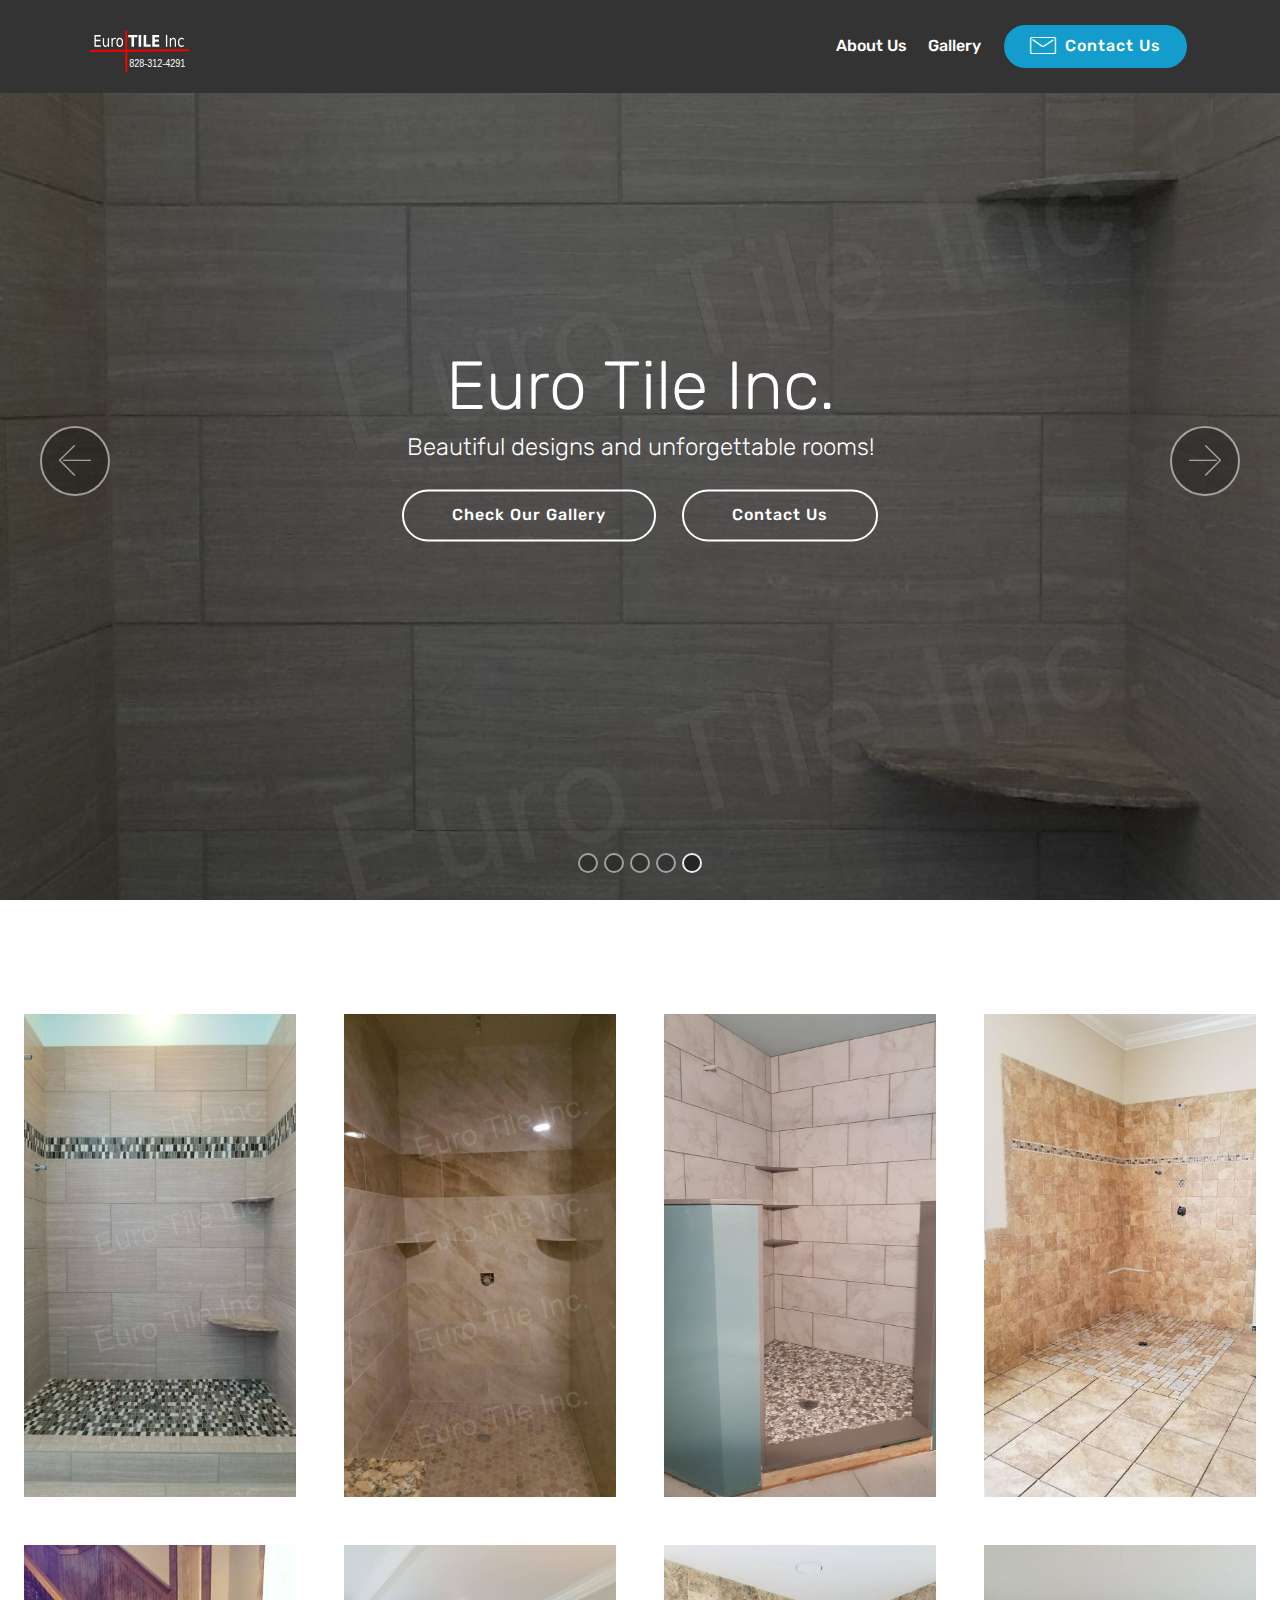
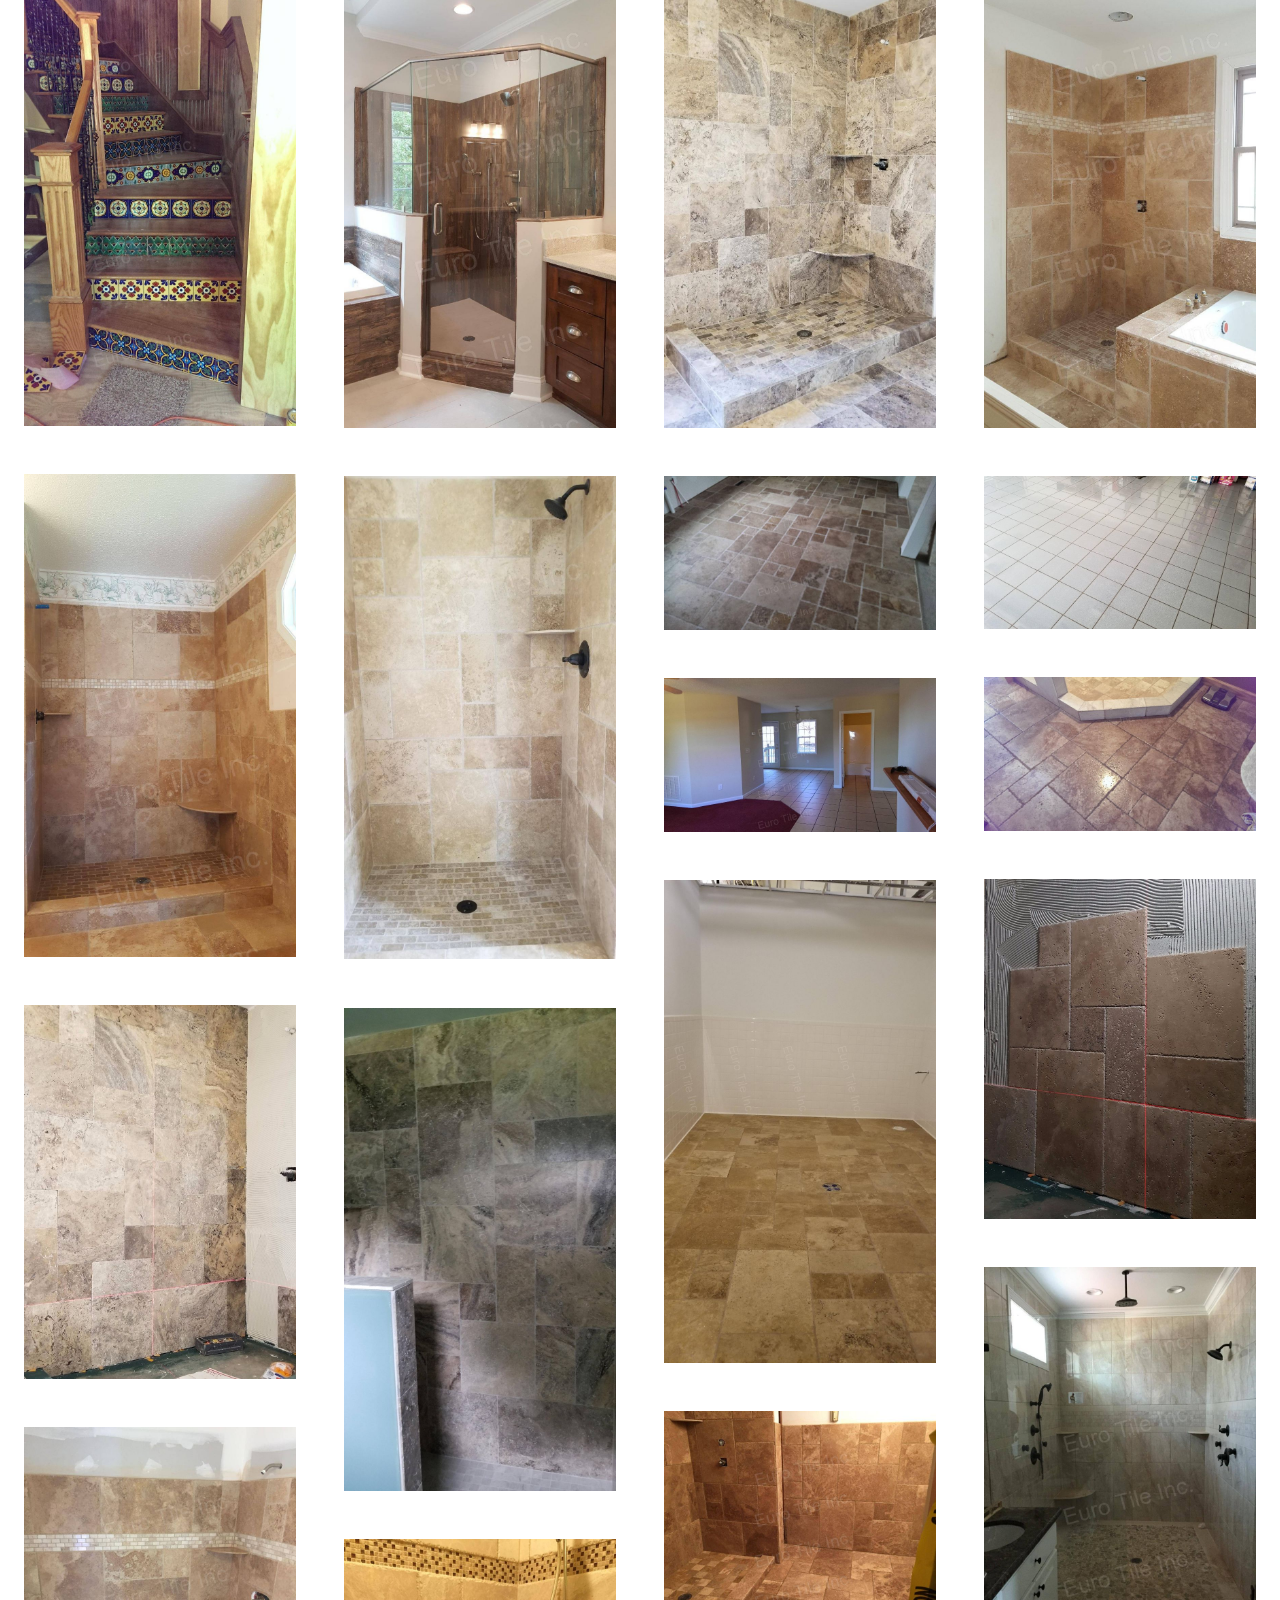
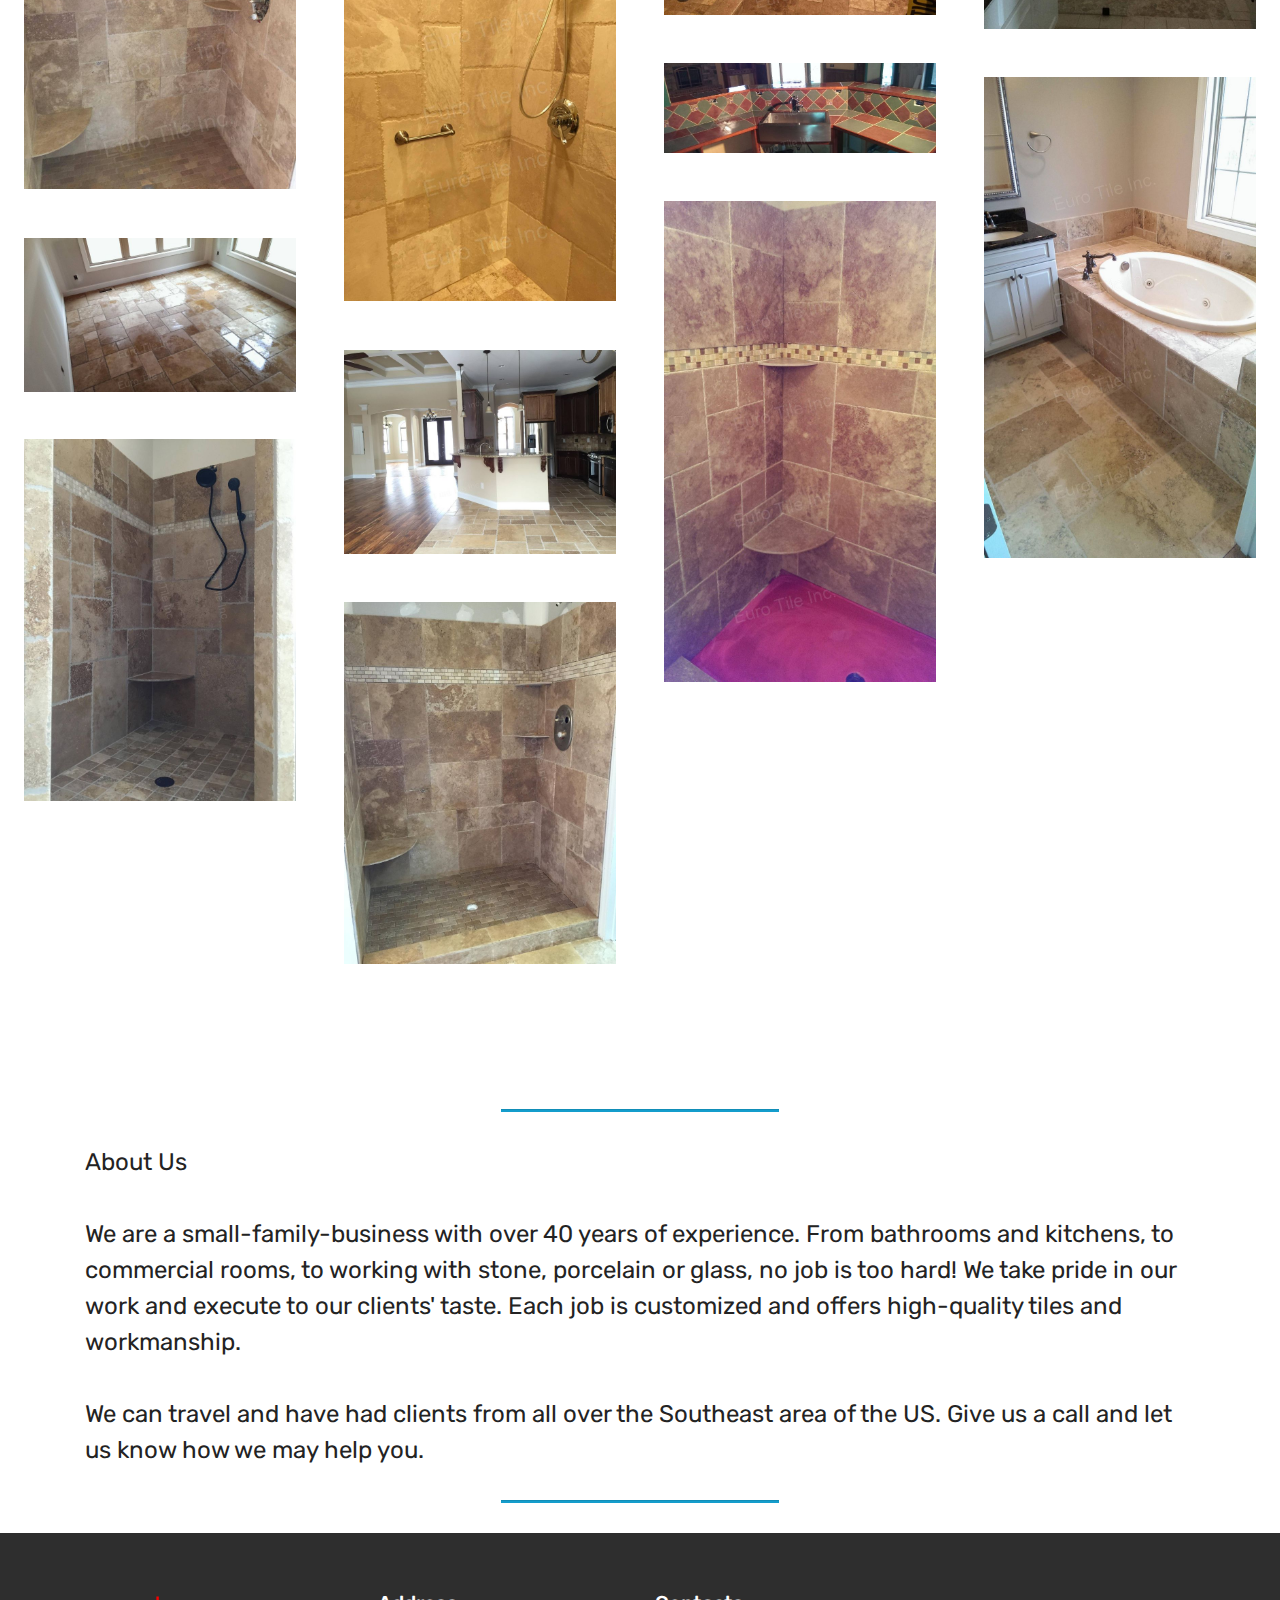
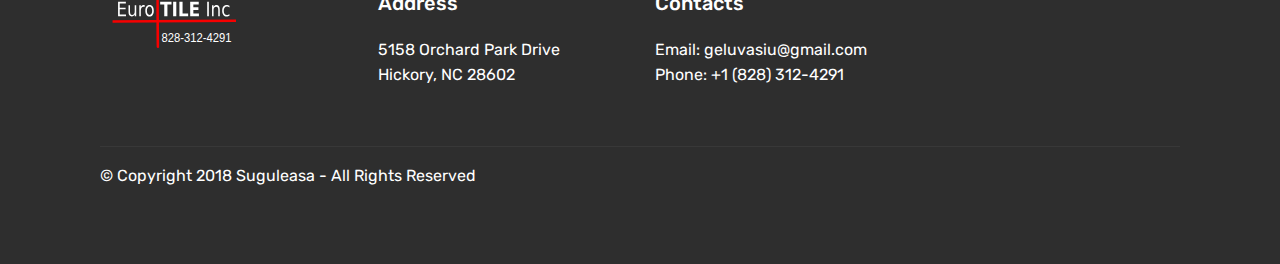
==== commit cb64674b: "Added more photos" ====
--- a/index.html
+++ b/index.html
@@ -24,7 +24,22 @@
   
 </head>
 <body>
-<section class="menu cid-qEKNfvuBpg" once="menu" id="menu1-1" data-rv-view="1128">
+
+<!-- Google Analytics -->
+<!-- Global site tag (gtag.js) - Google Analytics -->
+<script async src="https://www.googletagmanager.com/gtag/js?id=UA-111980322-1"></script>
+<script>
+  window.dataLayer = window.dataLayer || [];
+  function gtag(){dataLayer.push(arguments);}
+  gtag('js', new Date());
+
+  gtag('config', 'UA-111980322-1');
+</script>
+
+<!-- /Google Analytics -->
+
+
+<section class="menu cid-qEKNfvuBpg" once="menu" id="menu1-1" data-rv-view="1719">
 
     
 
@@ -59,7 +74,7 @@
     </nav>
 </section>
 
-<section class="engine"><a href="https://mobirise.co/a">web page builder</a></section><section class="carousel slide cid-qFIrvsCWp7" data-interval="false" id="slider1-k" data-rv-view="1110">
+<section class="engine"><a href="https://mobirise.co/a">web site builder</a></section><section class="carousel slide cid-qFIrvsCWp7" data-interval="false" id="slider1-k" data-rv-view="1701">
 
     
 
@@ -67,17 +82,17 @@
 
 </section>
 
-<section class="mbr-gallery mbr-slider-carousel cid-qEKPo6FMah" id="gallery1-e" data-rv-view="1130">
+<section class="mbr-gallery mbr-slider-carousel cid-qEKPo6FMah" id="gallery1-e" data-rv-view="1721">
 
     
 
     <div>
-        <div><!-- Filter --><!-- Gallery --><div class="mbr-gallery-row"><div class="mbr-gallery-layout-default"><div><div><div class="mbr-gallery-item mbr-gallery-item--p3" data-video-url="false" data-tags="Awesome"><div href="#lb-gallery1-e" data-slide-to="0" data-toggle="modal"><img src="assets/images/signal-2017-11-23-214058-3-900x1600-800x1422.jpg" alt=""><span class="icon-focus"></span></div></div><div class="mbr-gallery-item mbr-gallery-item--p3" data-video-url="false" data-tags="Responsive"><div href="#lb-gallery1-e" data-slide-to="1" data-toggle="modal"><img src="assets/images/signal-2017-11-23-175329-2-900x1600-800x1422.jpg" alt=""><span class="icon-focus"></span></div></div><div class="mbr-gallery-item mbr-gallery-item--p3" data-video-url="false" data-tags="Creative"><div href="#lb-gallery1-e" data-slide-to="2" data-toggle="modal"><img src="assets/images/signal-2017-11-23-214045-2-900x1600-800x1422.jpg" alt=""><span class="icon-focus"></span></div></div><div class="mbr-gallery-item mbr-gallery-item--p3" data-video-url="false" data-tags="Animated"><div href="#lb-gallery1-e" data-slide-to="3" data-toggle="modal"><img src="assets/images/signal-2017-11-23-212804-4-900x1600-800x1422.jpg" alt=""><span class="icon-focus"></span></div></div><div class="mbr-gallery-item mbr-gallery-item--p3" data-video-url="false" data-tags="Awesome"><div href="#lb-gallery1-e" data-slide-to="4" data-toggle="modal"><img src="assets/images/signal-2017-11-23-175234-2-900x1600-800x1422.jpg" alt=""><span class="icon-focus"></span></div></div><div class="mbr-gallery-item mbr-gallery-item--p3" data-video-url="false" data-tags="Awesome"><div href="#lb-gallery1-e" data-slide-to="5" data-toggle="modal"><img src="assets/images/signal-2017-11-23-175348-2-900x1600-800x1422.jpg" alt=""><span class="icon-focus"></span></div></div><div class="mbr-gallery-item mbr-gallery-item--p3" data-video-url="false" data-tags="Responsive"><div href="#lb-gallery1-e" data-slide-to="6" data-toggle="modal"><img src="assets/images/signal-2017-11-23-211446-2-900x1600-800x1422.jpg" alt=""><span class="icon-focus"></span></div></div><div class="mbr-gallery-item mbr-gallery-item--p3" data-video-url="false" data-tags="Animated"><div href="#lb-gallery1-e" data-slide-to="7" data-toggle="modal"><img src="assets/images/signal-2017-11-23-175249-2-900x1600-800x1422.jpg" alt=""><span class="icon-focus"></span></div></div><div class="mbr-gallery-item mbr-gallery-item--p3" data-video-url="false" data-tags="Responsive"><div href="#lb-gallery1-e" data-slide-to="8" data-toggle="modal"><img src="assets/images/imag2688-2000x1130-800x452.jpg" alt=""><span class="icon-focus"></span></div></div><div class="mbr-gallery-item mbr-gallery-item--p3" data-video-url="false" data-tags="Responsive"><div href="#lb-gallery1-e" data-slide-to="9" data-toggle="modal"><img src="assets/images/20170714-101151-2000x1125-800x450.jpg" alt=""><span class="icon-focus"></span></div></div><div class="mbr-gallery-item mbr-gallery-item--p3" data-video-url="false" data-tags="Responsive"><div href="#lb-gallery1-e" data-slide-to="10" data-toggle="modal"><img src="assets/images/imag3317-2000x1130-800x452.jpg" alt=""><span class="icon-focus"></span></div></div><div class="mbr-gallery-item mbr-gallery-item--p3" data-video-url="false" data-tags="Responsive"><div href="#lb-gallery1-e" data-slide-to="11" data-toggle="modal"><img src="assets/images/imag2376-2000x1130-800x452.jpg" alt=""><span class="icon-focus"></span></div></div><div class="mbr-gallery-item mbr-gallery-item--p3" data-video-url="false" data-tags="Responsive"><div href="#lb-gallery1-e" data-slide-to="12" data-toggle="modal"><img src="assets/images/20170202-113330-2000x3555-800x1422.jpg" alt=""><span class="icon-focus"></span></div></div><div class="mbr-gallery-item mbr-gallery-item--p3" data-video-url="false" data-tags="Responsive"><div href="#lb-gallery1-e" data-slide-to="13" data-toggle="modal"><img src="assets/images/20170626-113436-2000x3555-800x1422.jpg" alt=""><span class="icon-focus"></span></div></div><div class="mbr-gallery-item mbr-gallery-item--p3" data-video-url="false" data-tags="Responsive"><div href="#lb-gallery1-e" data-slide-to="14" data-toggle="modal"><img src="assets/images/20171005-115204-2000x3555-800x1422.jpg" alt=""><span class="icon-focus"></span></div></div><div class="mbr-gallery-item mbr-gallery-item--p3" data-video-url="false" data-tags="Responsive"><div href="#lb-gallery1-e" data-slide-to="15" data-toggle="modal"><img src="assets/images/20170912-105124-2000x3555-800x1422.jpg" alt=""><span class="icon-focus"></span></div></div><div class="mbr-gallery-item mbr-gallery-item--p3" data-video-url="false" data-tags="Responsive"><div href="#lb-gallery1-e" data-slide-to="16" data-toggle="modal"><img src="assets/images/signal-2017-11-23-175530-3-1600x1200-800x600.jpg" alt=""><span class="icon-focus"></span></div></div><div class="mbr-gallery-item mbr-gallery-item--p3" data-video-url="false" data-tags="Responsive"><div href="#lb-gallery1-e" data-slide-to="17" data-toggle="modal"><img src="assets/images/signal-2017-11-23-175417-2-1200x1600-800x1066.jpg" alt=""><span class="icon-focus"></span></div></div><div class="mbr-gallery-item mbr-gallery-item--p3" data-video-url="false" data-tags="Responsive"><div href="#lb-gallery1-e" data-slide-to="18" data-toggle="modal"><img src="assets/images/signal-2017-11-23-175637-3-1200x1600-800x1066.jpg" alt=""><span class="icon-focus"></span></div></div><div class="mbr-gallery-item mbr-gallery-item--p3" data-video-url="false" data-tags="Responsive"><div href="#lb-gallery1-e" data-slide-to="19" data-toggle="modal"><img src="assets/images/signal-2017-11-23-175548-2-1200x1600-800x1066.jpg" alt=""><span class="icon-focus"></span></div></div><div class="mbr-gallery-item mbr-gallery-item--p3" data-video-url="false" data-tags="Responsive"><div href="#lb-gallery1-e" data-slide-to="20" data-toggle="modal"><img src="assets/images/imag2896-2000x1130-800x452.jpg" alt=""><span class="icon-focus"></span></div></div></div></div><div class="clearfix"></div></div></div><!-- Lightbox --><div data-app-prevent-settings="" class="mbr-slider modal fade carousel slide" tabindex="-1" data-keyboard="true" data-interval="false" id="lb-gallery1-e"><div class="modal-dialog"><div class="modal-content"><div class="modal-body"><div class="carousel-inner"><div class="carousel-item"><img src="assets/images/signal-2017-11-23-214058-3-900x1600.jpg" alt=""></div><div class="carousel-item"><img src="assets/images/signal-2017-11-23-175329-2-900x1600.jpg" alt=""></div><div class="carousel-item"><img src="assets/images/signal-2017-11-23-214045-2-900x1600.jpg" alt=""></div><div class="carousel-item"><img src="assets/images/signal-2017-11-23-212804-4-900x1600.jpg" alt=""></div><div class="carousel-item"><img src="assets/images/signal-2017-11-23-175234-2-900x1600.jpg" alt=""></div><div class="carousel-item"><img src="assets/images/signal-2017-11-23-175348-2-900x1600.jpg" alt=""></div><div class="carousel-item"><img src="assets/images/signal-2017-11-23-211446-2-900x1600.jpg" alt=""></div><div class="carousel-item active"><img src="assets/images/signal-2017-11-23-175249-2-900x1600.jpg" alt=""></div><div class="carousel-item"><img src="assets/images/imag2688-2000x1130.jpg" alt=""></div><div class="carousel-item"><img src="assets/images/20170714-101151-2000x1125.jpg" alt=""></div><div class="carousel-item"><img src="assets/images/imag3317-2000x1130.jpg" alt=""></div><div class="carousel-item"><img src="assets/images/imag2376-2000x1130.jpg" alt=""></div><div class="carousel-item"><img src="assets/images/20170202-113330-2000x3555.jpg" alt=""></div><div class="carousel-item"><img src="assets/images/20170626-113436-2000x3555.jpg" alt=""></div><div class="carousel-item"><img src="assets/images/20171005-115204-2000x3555.jpg" alt=""></div><div class="carousel-item"><img src="assets/images/20170912-105124-2000x3555.jpg" alt=""></div><div class="carousel-item"><img src="assets/images/signal-2017-11-23-175530-3-1600x1200.jpg" alt=""></div><div class="carousel-item"><img src="assets/images/signal-2017-11-23-175417-2-1200x1600.jpg" alt=""></div><div class="carousel-item"><img src="assets/images/signal-2017-11-23-175637-3-1200x1600.jpg" alt=""></div><div class="carousel-item"><img src="assets/images/signal-2017-11-23-175548-2-1200x1600.jpg" alt=""></div><div class="carousel-item"><img src="assets/images/imag2896-2000x1130.jpg" alt=""></div></div><a class="carousel-control carousel-control-prev" role="button" data-slide="prev" href="#lb-gallery1-e"><span class="mbri-left mbr-iconfont" aria-hidden="true"></span><span class="sr-only">Previous</span></a><a class="carousel-control carousel-control-next" role="button" data-slide="next" href="#lb-gallery1-e"><span class="mbri-right mbr-iconfont" aria-hidden="true"></span><span class="sr-only">Next</span></a><a class="close" href="#" role="button" data-dismiss="modal"><span class="sr-only">Close</span></a></div></div></div></div></div>
+        <div><!-- Filter --><!-- Gallery --><div class="mbr-gallery-row"><div class="mbr-gallery-layout-default"><div><div><div class="mbr-gallery-item mbr-gallery-item--p3" data-video-url="false" data-tags="Awesome"><div href="#lb-gallery1-e" data-slide-to="0" data-toggle="modal"><img src="assets/images/signal-2017-11-23-214058-3-900x1600-800x1422.jpg" alt=""><span class="icon-focus"></span></div></div><div class="mbr-gallery-item mbr-gallery-item--p3" data-video-url="false" data-tags="Responsive"><div href="#lb-gallery1-e" data-slide-to="1" data-toggle="modal"><img src="assets/images/signal-2017-11-23-175329-2-900x1600-800x1422.jpg" alt=""><span class="icon-focus"></span></div></div><div class="mbr-gallery-item mbr-gallery-item--p3" data-video-url="false" data-tags="Animated"><div href="#lb-gallery1-e" data-slide-to="2" data-toggle="modal"><img src="assets/images/20161118-152639-2000x3555-800x1422.jpg" alt=""><span class="icon-focus"></span></div></div><div class="mbr-gallery-item mbr-gallery-item--p3" data-video-url="false" data-tags="Creative"><div href="#lb-gallery1-e" data-slide-to="3" data-toggle="modal"><img src="assets/images/signal-2017-11-23-214045-2-900x1600-800x1422.jpg" alt=""><span class="icon-focus"></span></div></div><div class="mbr-gallery-item mbr-gallery-item--p3" data-video-url="false" data-tags="Animated"><div href="#lb-gallery1-e" data-slide-to="4" data-toggle="modal"><img src="assets/images/imag2851-1520x2688-800x1414.jpg" alt=""><span class="icon-focus"></span></div></div><div class="mbr-gallery-item mbr-gallery-item--p3" data-video-url="false" data-tags="Animated"><div href="#lb-gallery1-e" data-slide-to="5" data-toggle="modal"><img src="assets/images/signal-2017-11-23-212804-4-900x1600-800x1422.jpg" alt=""><span class="icon-focus"></span></div></div><div class="mbr-gallery-item mbr-gallery-item--p3" data-video-url="false" data-tags="Awesome"><div href="#lb-gallery1-e" data-slide-to="6" data-toggle="modal"><img src="assets/images/signal-2017-11-23-175234-2-900x1600-800x1422.jpg" alt=""><span class="icon-focus"></span></div></div><div class="mbr-gallery-item mbr-gallery-item--p3" data-video-url="false" data-tags="Awesome"><div href="#lb-gallery1-e" data-slide-to="7" data-toggle="modal"><img src="assets/images/signal-2017-11-23-175348-2-900x1600-800x1422.jpg" alt=""><span class="icon-focus"></span></div></div><div class="mbr-gallery-item mbr-gallery-item--p3" data-video-url="false" data-tags="Responsive"><div href="#lb-gallery1-e" data-slide-to="8" data-toggle="modal"><img src="assets/images/signal-2017-11-23-211446-2-900x1600-800x1422.jpg" alt=""><span class="icon-focus"></span></div></div><div class="mbr-gallery-item mbr-gallery-item--p3" data-video-url="false" data-tags="Animated"><div href="#lb-gallery1-e" data-slide-to="9" data-toggle="modal"><img src="assets/images/signal-2017-11-23-175249-2-900x1600-800x1422.jpg" alt=""><span class="icon-focus"></span></div></div><div class="mbr-gallery-item mbr-gallery-item--p3" data-video-url="false" data-tags="Responsive"><div href="#lb-gallery1-e" data-slide-to="10" data-toggle="modal"><img src="assets/images/imag2688-2000x1130-800x452.jpg" alt=""><span class="icon-focus"></span></div></div><div class="mbr-gallery-item mbr-gallery-item--p3" data-video-url="false" data-tags="Responsive"><div href="#lb-gallery1-e" data-slide-to="11" data-toggle="modal"><img src="assets/images/20170714-101151-2000x1125-800x450.jpg" alt=""><span class="icon-focus"></span></div></div><div class="mbr-gallery-item mbr-gallery-item--p3" data-video-url="false" data-tags="Responsive"><div href="#lb-gallery1-e" data-slide-to="12" data-toggle="modal"><img src="assets/images/imag3317-2000x1130-800x452.jpg" alt=""><span class="icon-focus"></span></div></div><div class="mbr-gallery-item mbr-gallery-item--p3" data-video-url="false" data-tags="Responsive"><div href="#lb-gallery1-e" data-slide-to="13" data-toggle="modal"><img src="assets/images/imag2376-2000x1130-800x452.jpg" alt=""><span class="icon-focus"></span></div></div><div class="mbr-gallery-item mbr-gallery-item--p3" data-video-url="false" data-tags="Responsive"><div href="#lb-gallery1-e" data-slide-to="14" data-toggle="modal"><img src="assets/images/20170202-113331-2000x3555-800x999.jpg" alt=""><span class="icon-focus"></span></div></div><div class="mbr-gallery-item mbr-gallery-item--p3" data-video-url="false" data-tags="Responsive"><div href="#lb-gallery1-e" data-slide-to="15" data-toggle="modal"><img src="assets/images/20170626-113436-2000x3555-800x1422.jpg" alt=""><span class="icon-focus"></span></div></div><div class="mbr-gallery-item mbr-gallery-item--p3" data-video-url="false" data-tags="Responsive"><div href="#lb-gallery1-e" data-slide-to="16" data-toggle="modal"><img src="assets/images/20171005-115205-2000x3555-800x1100.jpg" alt=""><span class="icon-focus"></span></div></div><div class="mbr-gallery-item mbr-gallery-item--p3" data-video-url="false" data-tags="Responsive"><div href="#lb-gallery1-e" data-slide-to="17" data-toggle="modal"><img src="assets/images/20170912-105124-2000x3555-800x1422.jpg" alt=""><span class="icon-focus"></span></div></div><div class="mbr-gallery-item mbr-gallery-item--p3" data-video-url="false" data-tags="Responsive"><div href="#lb-gallery1-e" data-slide-to="18" data-toggle="modal"><img src="assets/images/signal-2017-11-23-175637-3-1200x1600-800x1066.jpg" alt=""><span class="icon-focus"></span></div></div><div class="mbr-gallery-item mbr-gallery-item--p3" data-video-url="false" data-tags="Responsive"><div href="#lb-gallery1-e" data-slide-to="19" data-toggle="modal"><img src="assets/images/signal-2017-11-23-175530-3-1600x1200-800x600.jpg" alt=""><span class="icon-focus"></span></div></div><div class="mbr-gallery-item mbr-gallery-item--p3" data-video-url="false" data-tags="Responsive"><div href="#lb-gallery1-e" data-slide-to="20" data-toggle="modal"><img src="assets/images/signal-2017-11-23-175417-2-1200x1600-800x1066.jpg" alt=""><span class="icon-focus"></span></div></div><div class="mbr-gallery-item mbr-gallery-item--p3" data-video-url="false" data-tags="Responsive"><div href="#lb-gallery1-e" data-slide-to="21" data-toggle="modal"><img src="assets/images/signal-2017-11-23-175548-2-1200x1600-800x1066.jpg" alt=""><span class="icon-focus"></span></div></div><div class="mbr-gallery-item mbr-gallery-item--p3" data-video-url="false" data-tags="Responsive"><div href="#lb-gallery1-e" data-slide-to="22" data-toggle="modal"><img src="assets/images/imag2896-1-2000x1130-800x265.jpg" alt=""><span class="icon-focus"></span></div></div><div class="mbr-gallery-item mbr-gallery-item--p3" data-video-url="false" data-tags="Animated"><div href="#lb-gallery1-e" data-slide-to="23" data-toggle="modal"><img src="assets/images/imag2669-1520x2688-800x1414.jpg" alt=""><span class="icon-focus"></span></div></div><div class="mbr-gallery-item mbr-gallery-item--p3" data-video-url="false" data-tags="Animated"><div href="#lb-gallery1-e" data-slide-to="24" data-toggle="modal"><img src="assets/images/imag3397-1520x2688-800x1414.jpg" alt=""><span class="icon-focus"></span></div></div><div class="mbr-gallery-item mbr-gallery-item--p3" data-video-url="false" data-tags="Animated"><div href="#lb-gallery1-e" data-slide-to="25" data-toggle="modal"><img src="assets/images/imag3214-2000x1130-800x452.jpg" alt=""><span class="icon-focus"></span></div></div><div class="mbr-gallery-item mbr-gallery-item--p3" data-video-url="false" data-tags="Animated"><div href="#lb-gallery1-e" data-slide-to="26" data-toggle="modal"><img src="assets/images/img-751-2000x1500-800x600.jpg" alt=""><span class="icon-focus"></span></div></div><div class="mbr-gallery-item mbr-gallery-item--p3" data-video-url="false" data-tags="Animated"><div href="#lb-gallery1-e" data-slide-to="27" data-toggle="modal"><img src="assets/images/img-731-2000x2666-800x1066.jpg" alt=""><span class="icon-focus"></span></div></div><div class="mbr-gallery-item mbr-gallery-item--p3" data-video-url="false" data-tags="Animated"><div href="#lb-gallery1-e" data-slide-to="28" data-toggle="modal"><img src="assets/images/img-1793-2000x2666-800x1066.jpg" alt=""><span class="icon-focus"></span></div></div></div></div><div class="clearfix"></div></div></div><!-- Lightbox --><div data-app-prevent-settings="" class="mbr-slider modal fade carousel slide" tabindex="-1" data-keyboard="true" data-interval="false" id="lb-gallery1-e"><div class="modal-dialog"><div class="modal-content"><div class="modal-body"><div class="carousel-inner"><div class="carousel-item"><img src="assets/images/signal-2017-11-23-214058-3-900x1600.jpg" alt=""></div><div class="carousel-item"><img src="assets/images/signal-2017-11-23-175329-2-900x1600.jpg" alt=""></div><div class="carousel-item"><img src="assets/images/20161118-152639-2000x3555.jpg" alt=""></div><div class="carousel-item"><img src="assets/images/signal-2017-11-23-214045-2-900x1600.jpg" alt=""></div><div class="carousel-item"><img src="assets/images/imag2851-1520x2688.jpg" alt=""></div><div class="carousel-item"><img src="assets/images/signal-2017-11-23-212804-4-900x1600.jpg" alt=""></div><div class="carousel-item"><img src="assets/images/signal-2017-11-23-175234-2-900x1600.jpg" alt=""></div><div class="carousel-item"><img src="assets/images/signal-2017-11-23-175348-2-900x1600.jpg" alt=""></div><div class="carousel-item"><img src="assets/images/signal-2017-11-23-211446-2-900x1600.jpg" alt=""></div><div class="carousel-item"><img src="assets/images/signal-2017-11-23-175249-2-900x1600.jpg" alt=""></div><div class="carousel-item"><img src="assets/images/imag2688-2000x1130.jpg" alt=""></div><div class="carousel-item"><img src="assets/images/20170714-101151-2000x1125.jpg" alt=""></div><div class="carousel-item"><img src="assets/images/imag3317-2000x1130.jpg" alt=""></div><div class="carousel-item"><img src="assets/images/imag2376-2000x1130.jpg" alt=""></div><div class="carousel-item"><img src="assets/images/20170202-113331-2000x3555.jpg" alt=""></div><div class="carousel-item"><img src="assets/images/20170626-113436-2000x3555.jpg" alt=""></div><div class="carousel-item"><img src="assets/images/20171005-115205-2000x3555.jpg" alt=""></div><div class="carousel-item"><img src="assets/images/20170912-105124-2000x3555.jpg" alt=""></div><div class="carousel-item"><img src="assets/images/signal-2017-11-23-175637-3-1200x1600.jpg" alt=""></div><div class="carousel-item active"><img src="assets/images/signal-2017-11-23-175530-3-1600x1200.jpg" alt=""></div><div class="carousel-item"><img src="assets/images/signal-2017-11-23-175417-2-1200x1600.jpg" alt=""></div><div class="carousel-item"><img src="assets/images/signal-2017-11-23-175548-2-1200x1600.jpg" alt=""></div><div class="carousel-item active"><img src="assets/images/imag2896-1-2000x1130.jpg" alt=""></div><div class="carousel-item active"><img src="assets/images/imag2669-1520x2688.jpg" alt=""></div><div class="carousel-item"><img src="assets/images/imag3397-1520x2688.jpg" alt=""></div><div class="carousel-item"><img src="assets/images/imag3214-2000x1130.jpg" alt=""></div><div class="carousel-item"><img src="assets/images/img-751-2000x1500.jpg" alt=""></div><div class="carousel-item"><img src="assets/images/img-731-2000x2666.jpg" alt=""></div><div class="carousel-item"><img src="assets/images/img-1793-2000x2666.jpg" alt=""></div></div><a class="carousel-control carousel-control-prev" role="button" data-slide="prev" href="#lb-gallery1-e"><span class="mbri-left mbr-iconfont" aria-hidden="true"></span><span class="sr-only">Previous</span></a><a class="carousel-control carousel-control-next" role="button" data-slide="next" href="#lb-gallery1-e"><span class="mbri-right mbr-iconfont" aria-hidden="true"></span><span class="sr-only">Next</span></a><a class="close" href="#" role="button" data-dismiss="modal"><span class="sr-only">Close</span></a></div></div></div></div></div>
     </div>
 
 </section>
 
-<section class="mbr-section article content9 cid-qFJiupeXRF" id="content9-s" data-rv-view="1217">
+<section class="mbr-section article content9 cid-qFJiupeXRF" id="content9-s" data-rv-view="1840">
     
      
 
@@ -90,7 +105,7 @@
         </div>
 </section>
 
-<section class="cid-qFIDoyIAXJ" id="footer1-r" data-rv-view="1219">
+<section class="cid-qFIDoyIAXJ" id="footer1-r" data-rv-view="1842">
 
     
 
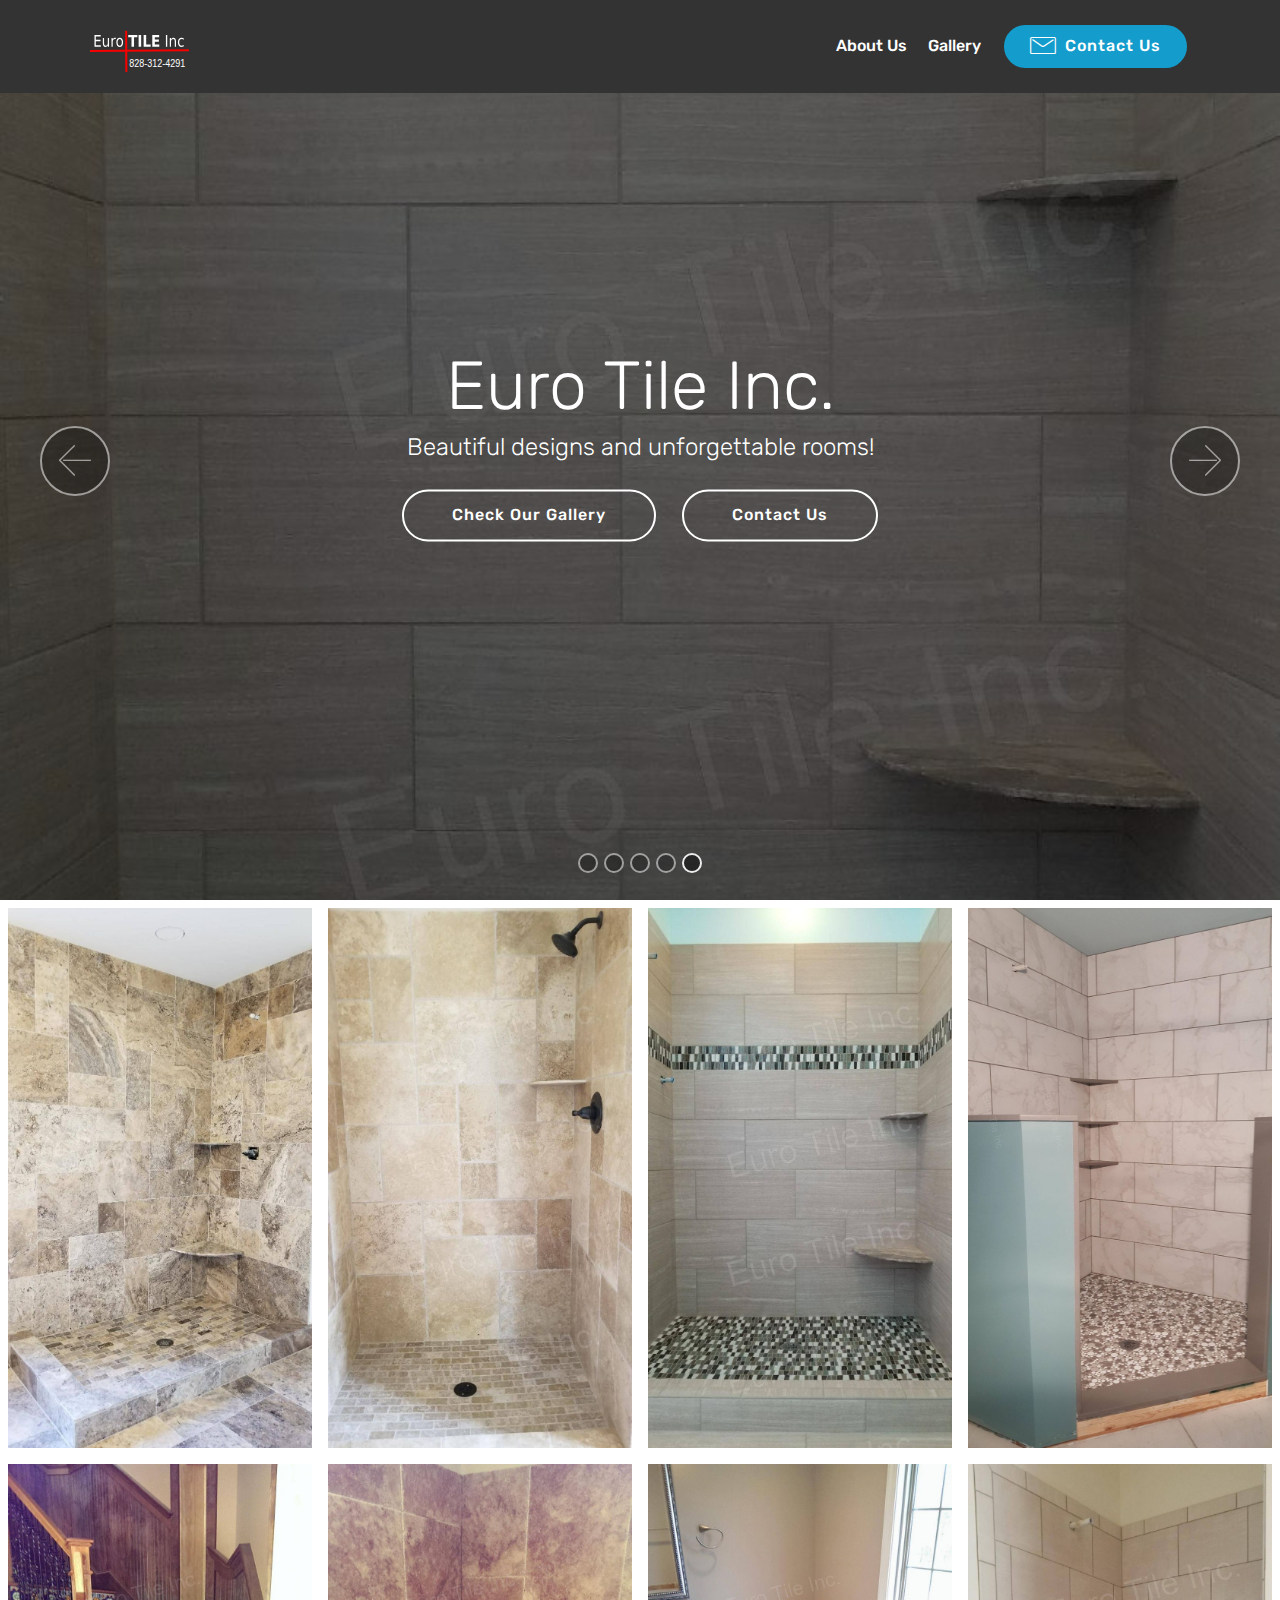
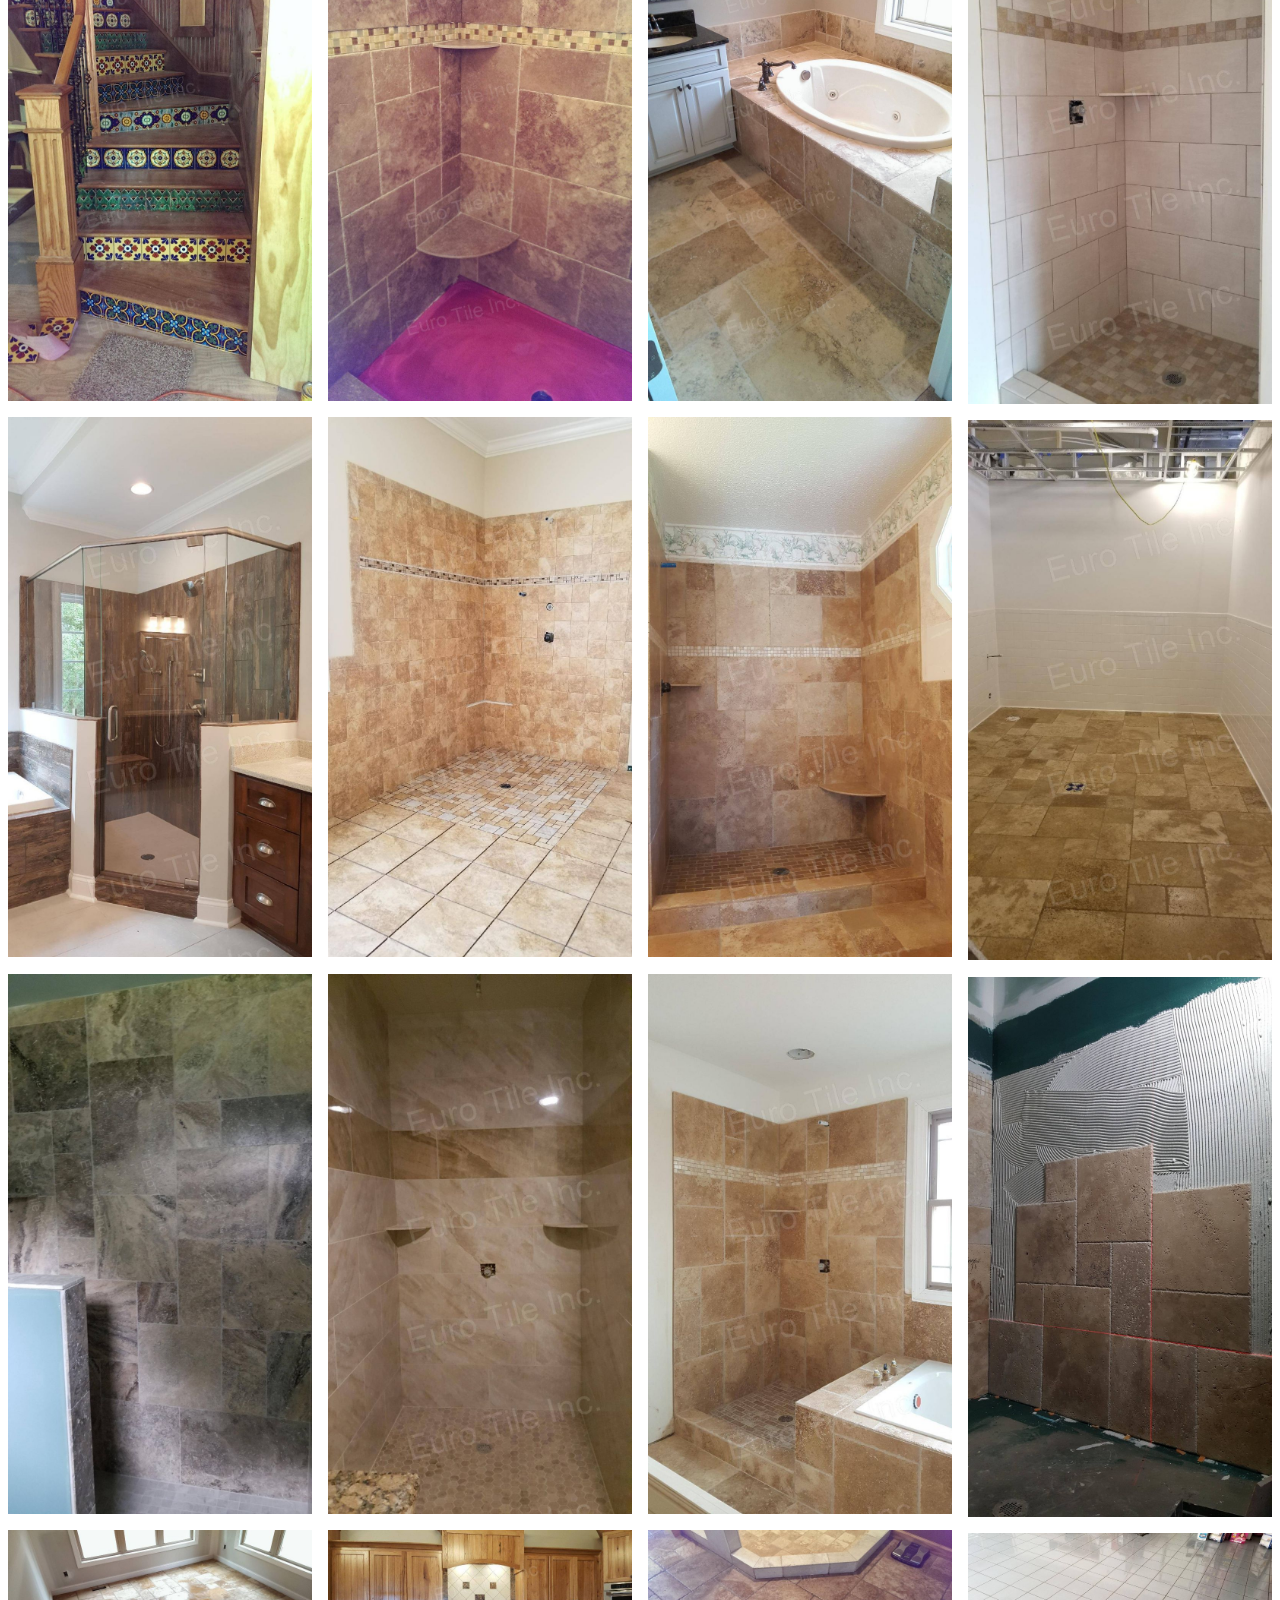
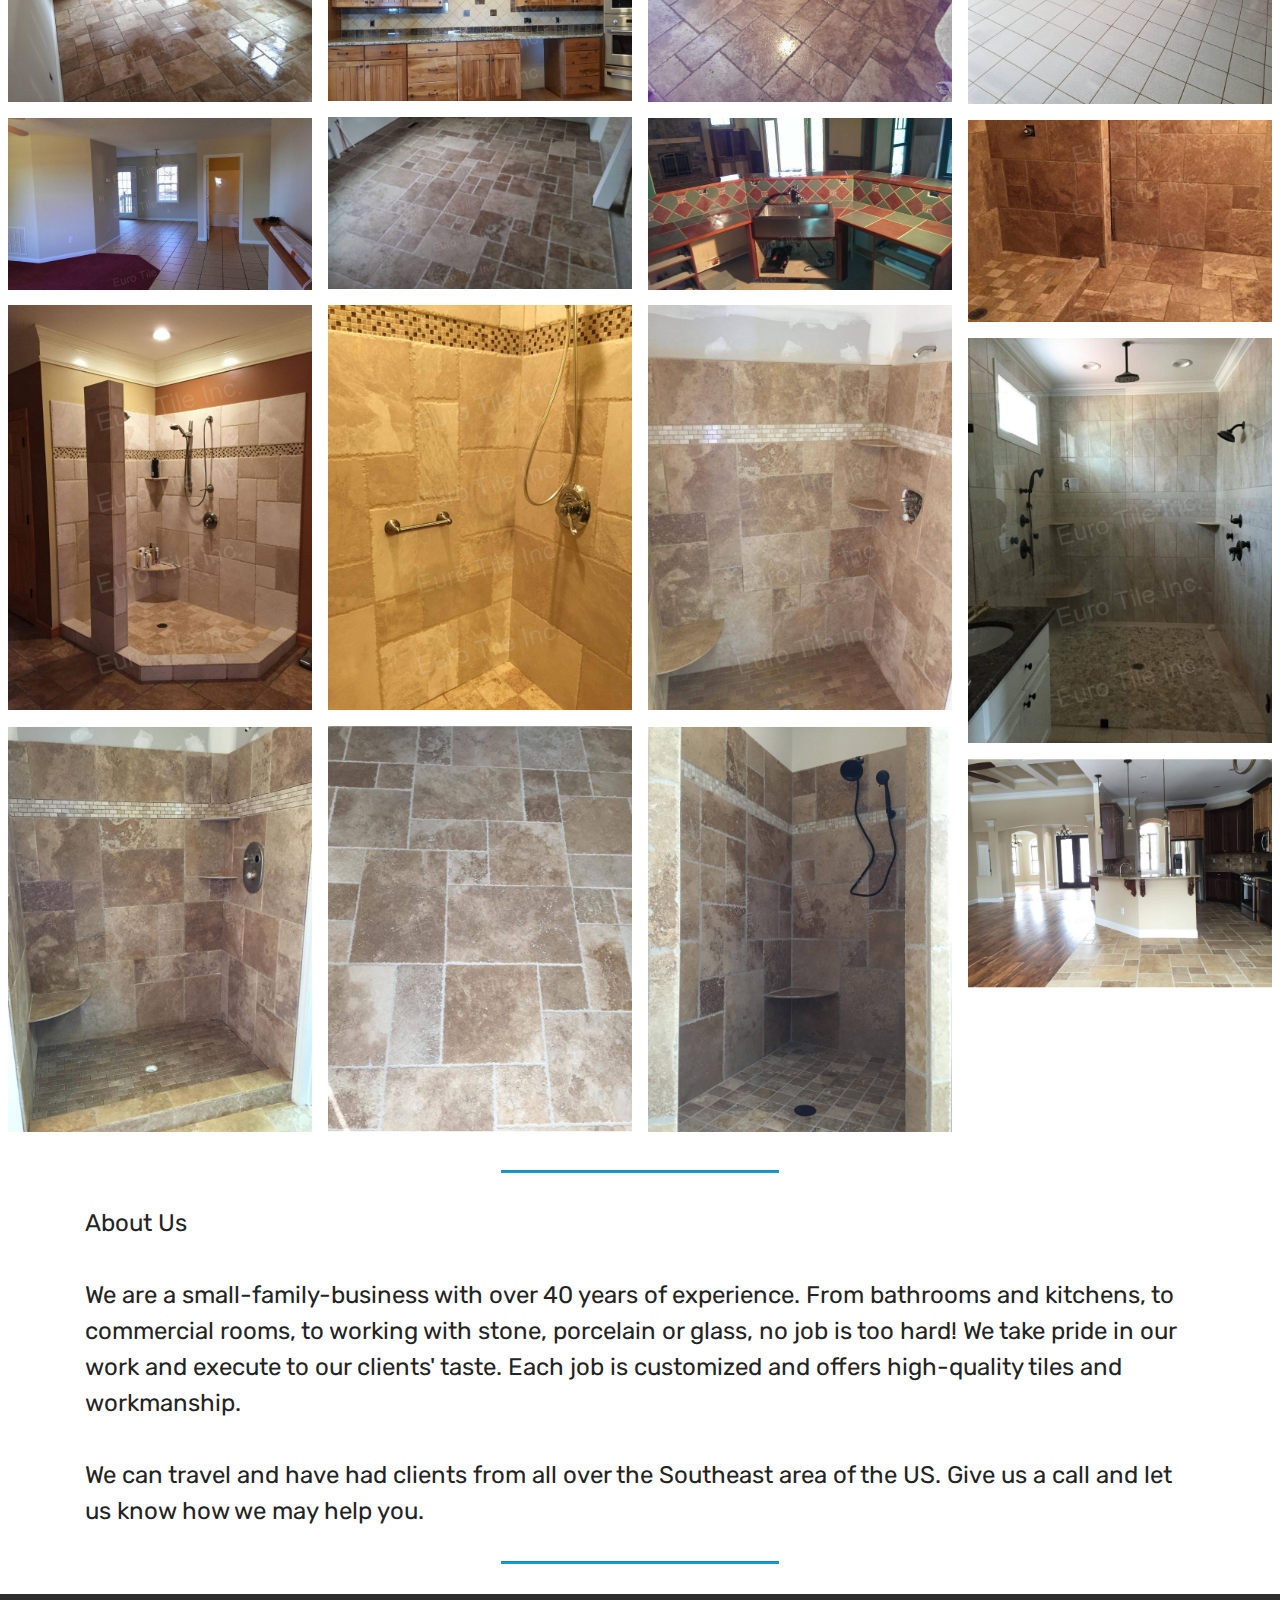
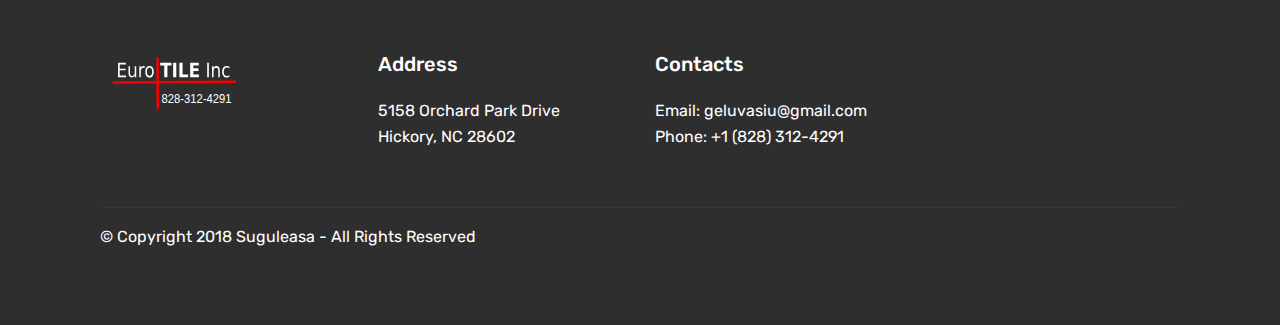
==== commit 8fb25f87: "Reorganized Photos" ====
--- a/index.html
+++ b/index.html
@@ -39,7 +39,7 @@
 <!-- /Google Analytics -->
 
 
-<section class="menu cid-qEKNfvuBpg" once="menu" id="menu1-1" data-rv-view="1719">
+<section class="menu cid-qEKNfvuBpg" once="menu" id="menu1-1" data-rv-view="916">
 
     
 
@@ -74,7 +74,7 @@
     </nav>
 </section>
 
-<section class="engine"><a href="https://mobirise.co/a">web site builder</a></section><section class="carousel slide cid-qFIrvsCWp7" data-interval="false" id="slider1-k" data-rv-view="1701">
+<section class="engine"><a href="https://mobirise.co/d">free web software</a></section><section class="carousel slide cid-qFIrvsCWp7" data-interval="false" id="slider1-k" data-rv-view="767">
 
     
 
@@ -82,17 +82,17 @@
 
 </section>
 
-<section class="mbr-gallery mbr-slider-carousel cid-qEKPo6FMah" id="gallery1-e" data-rv-view="1721">
+<section class="mbr-gallery mbr-slider-carousel cid-qFNWxKKVsx" id="gallery3-v" data-rv-view="785">
 
     
 
     <div>
-        <div><!-- Filter --><!-- Gallery --><div class="mbr-gallery-row"><div class="mbr-gallery-layout-default"><div><div><div class="mbr-gallery-item mbr-gallery-item--p3" data-video-url="false" data-tags="Awesome"><div href="#lb-gallery1-e" data-slide-to="0" data-toggle="modal"><img src="assets/images/signal-2017-11-23-214058-3-900x1600-800x1422.jpg" alt=""><span class="icon-focus"></span></div></div><div class="mbr-gallery-item mbr-gallery-item--p3" data-video-url="false" data-tags="Responsive"><div href="#lb-gallery1-e" data-slide-to="1" data-toggle="modal"><img src="assets/images/signal-2017-11-23-175329-2-900x1600-800x1422.jpg" alt=""><span class="icon-focus"></span></div></div><div class="mbr-gallery-item mbr-gallery-item--p3" data-video-url="false" data-tags="Animated"><div href="#lb-gallery1-e" data-slide-to="2" data-toggle="modal"><img src="assets/images/20161118-152639-2000x3555-800x1422.jpg" alt=""><span class="icon-focus"></span></div></div><div class="mbr-gallery-item mbr-gallery-item--p3" data-video-url="false" data-tags="Creative"><div href="#lb-gallery1-e" data-slide-to="3" data-toggle="modal"><img src="assets/images/signal-2017-11-23-214045-2-900x1600-800x1422.jpg" alt=""><span class="icon-focus"></span></div></div><div class="mbr-gallery-item mbr-gallery-item--p3" data-video-url="false" data-tags="Animated"><div href="#lb-gallery1-e" data-slide-to="4" data-toggle="modal"><img src="assets/images/imag2851-1520x2688-800x1414.jpg" alt=""><span class="icon-focus"></span></div></div><div class="mbr-gallery-item mbr-gallery-item--p3" data-video-url="false" data-tags="Animated"><div href="#lb-gallery1-e" data-slide-to="5" data-toggle="modal"><img src="assets/images/signal-2017-11-23-212804-4-900x1600-800x1422.jpg" alt=""><span class="icon-focus"></span></div></div><div class="mbr-gallery-item mbr-gallery-item--p3" data-video-url="false" data-tags="Awesome"><div href="#lb-gallery1-e" data-slide-to="6" data-toggle="modal"><img src="assets/images/signal-2017-11-23-175234-2-900x1600-800x1422.jpg" alt=""><span class="icon-focus"></span></div></div><div class="mbr-gallery-item mbr-gallery-item--p3" data-video-url="false" data-tags="Awesome"><div href="#lb-gallery1-e" data-slide-to="7" data-toggle="modal"><img src="assets/images/signal-2017-11-23-175348-2-900x1600-800x1422.jpg" alt=""><span class="icon-focus"></span></div></div><div class="mbr-gallery-item mbr-gallery-item--p3" data-video-url="false" data-tags="Responsive"><div href="#lb-gallery1-e" data-slide-to="8" data-toggle="modal"><img src="assets/images/signal-2017-11-23-211446-2-900x1600-800x1422.jpg" alt=""><span class="icon-focus"></span></div></div><div class="mbr-gallery-item mbr-gallery-item--p3" data-video-url="false" data-tags="Animated"><div href="#lb-gallery1-e" data-slide-to="9" data-toggle="modal"><img src="assets/images/signal-2017-11-23-175249-2-900x1600-800x1422.jpg" alt=""><span class="icon-focus"></span></div></div><div class="mbr-gallery-item mbr-gallery-item--p3" data-video-url="false" data-tags="Responsive"><div href="#lb-gallery1-e" data-slide-to="10" data-toggle="modal"><img src="assets/images/imag2688-2000x1130-800x452.jpg" alt=""><span class="icon-focus"></span></div></div><div class="mbr-gallery-item mbr-gallery-item--p3" data-video-url="false" data-tags="Responsive"><div href="#lb-gallery1-e" data-slide-to="11" data-toggle="modal"><img src="assets/images/20170714-101151-2000x1125-800x450.jpg" alt=""><span class="icon-focus"></span></div></div><div class="mbr-gallery-item mbr-gallery-item--p3" data-video-url="false" data-tags="Responsive"><div href="#lb-gallery1-e" data-slide-to="12" data-toggle="modal"><img src="assets/images/imag3317-2000x1130-800x452.jpg" alt=""><span class="icon-focus"></span></div></div><div class="mbr-gallery-item mbr-gallery-item--p3" data-video-url="false" data-tags="Responsive"><div href="#lb-gallery1-e" data-slide-to="13" data-toggle="modal"><img src="assets/images/imag2376-2000x1130-800x452.jpg" alt=""><span class="icon-focus"></span></div></div><div class="mbr-gallery-item mbr-gallery-item--p3" data-video-url="false" data-tags="Responsive"><div href="#lb-gallery1-e" data-slide-to="14" data-toggle="modal"><img src="assets/images/20170202-113331-2000x3555-800x999.jpg" alt=""><span class="icon-focus"></span></div></div><div class="mbr-gallery-item mbr-gallery-item--p3" data-video-url="false" data-tags="Responsive"><div href="#lb-gallery1-e" data-slide-to="15" data-toggle="modal"><img src="assets/images/20170626-113436-2000x3555-800x1422.jpg" alt=""><span class="icon-focus"></span></div></div><div class="mbr-gallery-item mbr-gallery-item--p3" data-video-url="false" data-tags="Responsive"><div href="#lb-gallery1-e" data-slide-to="16" data-toggle="modal"><img src="assets/images/20171005-115205-2000x3555-800x1100.jpg" alt=""><span class="icon-focus"></span></div></div><div class="mbr-gallery-item mbr-gallery-item--p3" data-video-url="false" data-tags="Responsive"><div href="#lb-gallery1-e" data-slide-to="17" data-toggle="modal"><img src="assets/images/20170912-105124-2000x3555-800x1422.jpg" alt=""><span class="icon-focus"></span></div></div><div class="mbr-gallery-item mbr-gallery-item--p3" data-video-url="false" data-tags="Responsive"><div href="#lb-gallery1-e" data-slide-to="18" data-toggle="modal"><img src="assets/images/signal-2017-11-23-175637-3-1200x1600-800x1066.jpg" alt=""><span class="icon-focus"></span></div></div><div class="mbr-gallery-item mbr-gallery-item--p3" data-video-url="false" data-tags="Responsive"><div href="#lb-gallery1-e" data-slide-to="19" data-toggle="modal"><img src="assets/images/signal-2017-11-23-175530-3-1600x1200-800x600.jpg" alt=""><span class="icon-focus"></span></div></div><div class="mbr-gallery-item mbr-gallery-item--p3" data-video-url="false" data-tags="Responsive"><div href="#lb-gallery1-e" data-slide-to="20" data-toggle="modal"><img src="assets/images/signal-2017-11-23-175417-2-1200x1600-800x1066.jpg" alt=""><span class="icon-focus"></span></div></div><div class="mbr-gallery-item mbr-gallery-item--p3" data-video-url="false" data-tags="Responsive"><div href="#lb-gallery1-e" data-slide-to="21" data-toggle="modal"><img src="assets/images/signal-2017-11-23-175548-2-1200x1600-800x1066.jpg" alt=""><span class="icon-focus"></span></div></div><div class="mbr-gallery-item mbr-gallery-item--p3" data-video-url="false" data-tags="Responsive"><div href="#lb-gallery1-e" data-slide-to="22" data-toggle="modal"><img src="assets/images/imag2896-1-2000x1130-800x265.jpg" alt=""><span class="icon-focus"></span></div></div><div class="mbr-gallery-item mbr-gallery-item--p3" data-video-url="false" data-tags="Animated"><div href="#lb-gallery1-e" data-slide-to="23" data-toggle="modal"><img src="assets/images/imag2669-1520x2688-800x1414.jpg" alt=""><span class="icon-focus"></span></div></div><div class="mbr-gallery-item mbr-gallery-item--p3" data-video-url="false" data-tags="Animated"><div href="#lb-gallery1-e" data-slide-to="24" data-toggle="modal"><img src="assets/images/imag3397-1520x2688-800x1414.jpg" alt=""><span class="icon-focus"></span></div></div><div class="mbr-gallery-item mbr-gallery-item--p3" data-video-url="false" data-tags="Animated"><div href="#lb-gallery1-e" data-slide-to="25" data-toggle="modal"><img src="assets/images/imag3214-2000x1130-800x452.jpg" alt=""><span class="icon-focus"></span></div></div><div class="mbr-gallery-item mbr-gallery-item--p3" data-video-url="false" data-tags="Animated"><div href="#lb-gallery1-e" data-slide-to="26" data-toggle="modal"><img src="assets/images/img-751-2000x1500-800x600.jpg" alt=""><span class="icon-focus"></span></div></div><div class="mbr-gallery-item mbr-gallery-item--p3" data-video-url="false" data-tags="Animated"><div href="#lb-gallery1-e" data-slide-to="27" data-toggle="modal"><img src="assets/images/img-731-2000x2666-800x1066.jpg" alt=""><span class="icon-focus"></span></div></div><div class="mbr-gallery-item mbr-gallery-item--p3" data-video-url="false" data-tags="Animated"><div href="#lb-gallery1-e" data-slide-to="28" data-toggle="modal"><img src="assets/images/img-1793-2000x2666-800x1066.jpg" alt=""><span class="icon-focus"></span></div></div></div></div><div class="clearfix"></div></div></div><!-- Lightbox --><div data-app-prevent-settings="" class="mbr-slider modal fade carousel slide" tabindex="-1" data-keyboard="true" data-interval="false" id="lb-gallery1-e"><div class="modal-dialog"><div class="modal-content"><div class="modal-body"><div class="carousel-inner"><div class="carousel-item"><img src="assets/images/signal-2017-11-23-214058-3-900x1600.jpg" alt=""></div><div class="carousel-item"><img src="assets/images/signal-2017-11-23-175329-2-900x1600.jpg" alt=""></div><div class="carousel-item"><img src="assets/images/20161118-152639-2000x3555.jpg" alt=""></div><div class="carousel-item"><img src="assets/images/signal-2017-11-23-214045-2-900x1600.jpg" alt=""></div><div class="carousel-item"><img src="assets/images/imag2851-1520x2688.jpg" alt=""></div><div class="carousel-item"><img src="assets/images/signal-2017-11-23-212804-4-900x1600.jpg" alt=""></div><div class="carousel-item"><img src="assets/images/signal-2017-11-23-175234-2-900x1600.jpg" alt=""></div><div class="carousel-item"><img src="assets/images/signal-2017-11-23-175348-2-900x1600.jpg" alt=""></div><div class="carousel-item"><img src="assets/images/signal-2017-11-23-211446-2-900x1600.jpg" alt=""></div><div class="carousel-item"><img src="assets/images/signal-2017-11-23-175249-2-900x1600.jpg" alt=""></div><div class="carousel-item"><img src="assets/images/imag2688-2000x1130.jpg" alt=""></div><div class="carousel-item"><img src="assets/images/20170714-101151-2000x1125.jpg" alt=""></div><div class="carousel-item"><img src="assets/images/imag3317-2000x1130.jpg" alt=""></div><div class="carousel-item"><img src="assets/images/imag2376-2000x1130.jpg" alt=""></div><div class="carousel-item"><img src="assets/images/20170202-113331-2000x3555.jpg" alt=""></div><div class="carousel-item"><img src="assets/images/20170626-113436-2000x3555.jpg" alt=""></div><div class="carousel-item"><img src="assets/images/20171005-115205-2000x3555.jpg" alt=""></div><div class="carousel-item"><img src="assets/images/20170912-105124-2000x3555.jpg" alt=""></div><div class="carousel-item"><img src="assets/images/signal-2017-11-23-175637-3-1200x1600.jpg" alt=""></div><div class="carousel-item active"><img src="assets/images/signal-2017-11-23-175530-3-1600x1200.jpg" alt=""></div><div class="carousel-item"><img src="assets/images/signal-2017-11-23-175417-2-1200x1600.jpg" alt=""></div><div class="carousel-item"><img src="assets/images/signal-2017-11-23-175548-2-1200x1600.jpg" alt=""></div><div class="carousel-item active"><img src="assets/images/imag2896-1-2000x1130.jpg" alt=""></div><div class="carousel-item active"><img src="assets/images/imag2669-1520x2688.jpg" alt=""></div><div class="carousel-item"><img src="assets/images/imag3397-1520x2688.jpg" alt=""></div><div class="carousel-item"><img src="assets/images/imag3214-2000x1130.jpg" alt=""></div><div class="carousel-item"><img src="assets/images/img-751-2000x1500.jpg" alt=""></div><div class="carousel-item"><img src="assets/images/img-731-2000x2666.jpg" alt=""></div><div class="carousel-item"><img src="assets/images/img-1793-2000x2666.jpg" alt=""></div></div><a class="carousel-control carousel-control-prev" role="button" data-slide="prev" href="#lb-gallery1-e"><span class="mbri-left mbr-iconfont" aria-hidden="true"></span><span class="sr-only">Previous</span></a><a class="carousel-control carousel-control-next" role="button" data-slide="next" href="#lb-gallery1-e"><span class="mbri-right mbr-iconfont" aria-hidden="true"></span><span class="sr-only">Next</span></a><a class="close" href="#" role="button" data-dismiss="modal"><span class="sr-only">Close</span></a></div></div></div></div></div>
+        <div><!-- Filter --><!-- Gallery --><div class="mbr-gallery-row"><div class="mbr-gallery-layout-default"><div><div><div class="mbr-gallery-item mbr-gallery-item--p1" data-video-url="false" data-tags="Awesome"><div href="#lb-gallery3-v" data-slide-to="0" data-toggle="modal"><img src="assets/images/signal-2017-11-23-175234-2-900x1600-800x1422.jpg" alt=""><span class="icon-focus"></span></div></div><div class="mbr-gallery-item mbr-gallery-item--p1" data-video-url="false" data-tags="Responsive"><div href="#lb-gallery3-v" data-slide-to="1" data-toggle="modal"><img src="assets/images/signal-2017-11-23-175249-2-900x1600-800x1422.jpg" alt=""><span class="icon-focus"></span></div></div><div class="mbr-gallery-item mbr-gallery-item--p1" data-video-url="false" data-tags="Creative"><div href="#lb-gallery3-v" data-slide-to="2" data-toggle="modal"><img src="assets/images/signal-2017-11-23-214058-3-900x1600-800x1422.jpg" alt=""><span class="icon-focus"></span></div></div><div class="mbr-gallery-item mbr-gallery-item--p1" data-video-url="false" data-tags="Animated"><div href="#lb-gallery3-v" data-slide-to="3" data-toggle="modal"><img src="assets/images/20161118-152639-2000x3555-800x1422.jpg" alt=""><span class="icon-focus"></span></div></div><div class="mbr-gallery-item mbr-gallery-item--p1" data-video-url="false" data-tags="Awesome"><div href="#lb-gallery3-v" data-slide-to="4" data-toggle="modal"><img src="assets/images/imag2851-1520x2688-800x1414.jpg" alt=""><span class="icon-focus"></span></div></div><div class="mbr-gallery-item mbr-gallery-item--p1" data-video-url="false" data-tags="Awesome"><div href="#lb-gallery3-v" data-slide-to="5" data-toggle="modal"><img src="assets/images/imag3397-1520x2688-800x1414.jpg" alt=""><span class="icon-focus"></span></div></div><div class="mbr-gallery-item mbr-gallery-item--p1" data-video-url="false" data-tags="Responsive"><div href="#lb-gallery3-v" data-slide-to="6" data-toggle="modal"><img src="assets/images/imag2669-1520x2688-800x1414.jpg" alt=""><span class="icon-focus"></span></div></div><div class="mbr-gallery-item mbr-gallery-item--p1" data-video-url="false" data-tags="Animated"><div href="#lb-gallery3-v" data-slide-to="7" data-toggle="modal"><img src="assets/images/signal-2017-11-23-213438-1-900x1600-800x1422.jpg" alt=""><span class="icon-focus"></span></div></div><div class="mbr-gallery-item mbr-gallery-item--p1" data-video-url="false" data-tags="Animated"><div href="#lb-gallery3-v" data-slide-to="8" data-toggle="modal"><img src="assets/images/signal-2017-11-23-212804-4-900x1600-800x1422.jpg" alt=""><span class="icon-focus"></span></div></div><div class="mbr-gallery-item mbr-gallery-item--p1" data-video-url="false" data-tags="Animated"><div href="#lb-gallery3-v" data-slide-to="9" data-toggle="modal"><img src="assets/images/signal-2017-11-23-214045-2-900x1600-800x1422.jpg" alt=""><span class="icon-focus"></span></div></div><div class="mbr-gallery-item mbr-gallery-item--p1" data-video-url="false" data-tags="Animated"><div href="#lb-gallery3-v" data-slide-to="10" data-toggle="modal"><img src="assets/images/signal-2017-11-23-211446-2-900x1600-800x1422.jpg" alt=""><span class="icon-focus"></span></div></div><div class="mbr-gallery-item mbr-gallery-item--p1" data-video-url="false" data-tags="Animated"><div href="#lb-gallery3-v" data-slide-to="11" data-toggle="modal"><img src="assets/images/signal-2017-11-23-213423-2-900x1600-800x1422.jpg" alt=""><span class="icon-focus"></span></div></div><div class="mbr-gallery-item mbr-gallery-item--p1" data-video-url="false" data-tags="Animated"><div href="#lb-gallery3-v" data-slide-to="12" data-toggle="modal"><img src="assets/images/20170912-105124-2000x3555-800x1422.jpg" alt=""><span class="icon-focus"></span></div></div><div class="mbr-gallery-item mbr-gallery-item--p1" data-video-url="false" data-tags="Animated"><div href="#lb-gallery3-v" data-slide-to="13" data-toggle="modal"><img src="assets/images/signal-2017-11-23-175329-2-900x1600-800x1422.jpg" alt=""><span class="icon-focus"></span></div></div><div class="mbr-gallery-item mbr-gallery-item--p1" data-video-url="false" data-tags="Animated"><div href="#lb-gallery3-v" data-slide-to="14" data-toggle="modal"><img src="assets/images/signal-2017-11-23-175348-2-900x1600-800x1422.jpg" alt=""><span class="icon-focus"></span></div></div><div class="mbr-gallery-item mbr-gallery-item--p1" data-video-url="false" data-tags="Animated"><div href="#lb-gallery3-v" data-slide-to="15" data-toggle="modal"><img src="assets/images/20170202-113330-2000x3555-800x1422.jpg" alt=""><span class="icon-focus"></span></div></div><div class="mbr-gallery-item mbr-gallery-item--p1" data-video-url="false" data-tags="Animated"><div href="#lb-gallery3-v" data-slide-to="16" data-toggle="modal"><img src="assets/images/imag3214-2000x1130-800x452.jpg" alt=""><span class="icon-focus"></span></div></div><div class="mbr-gallery-item mbr-gallery-item--p1" data-video-url="false" data-tags="Animated"><div href="#lb-gallery3-v" data-slide-to="17" data-toggle="modal"><img src="assets/images/signal-2017-11-23-175315-2-1600x900-800x450.jpg" alt=""><span class="icon-focus"></span></div></div><div class="mbr-gallery-item mbr-gallery-item--p1" data-video-url="false" data-tags="Animated"><div href="#lb-gallery3-v" data-slide-to="18" data-toggle="modal"><img src="assets/images/imag3317-2000x1130-800x452.jpg" alt=""><span class="icon-focus"></span></div></div><div class="mbr-gallery-item mbr-gallery-item--p1" data-video-url="false" data-tags="Animated"><div href="#lb-gallery3-v" data-slide-to="19" data-toggle="modal"><img src="assets/images/20170714-101151-2000x1125-800x450.jpg" alt=""><span class="icon-focus"></span></div></div><div class="mbr-gallery-item mbr-gallery-item--p1" data-video-url="false" data-tags="Animated"><div href="#lb-gallery3-v" data-slide-to="20" data-toggle="modal"><img src="assets/images/imag2688-2000x1130-800x452.jpg" alt=""><span class="icon-focus"></span></div></div><div class="mbr-gallery-item mbr-gallery-item--p1" data-video-url="false" data-tags="Animated"><div href="#lb-gallery3-v" data-slide-to="21" data-toggle="modal"><img src="assets/images/imag2376-2000x1130-800x452.jpg" alt=""><span class="icon-focus"></span></div></div><div class="mbr-gallery-item mbr-gallery-item--p1" data-video-url="false" data-tags="Animated"><div href="#lb-gallery3-v" data-slide-to="22" data-toggle="modal"><img src="assets/images/imag2896-2000x1130-800x452.jpg" alt=""><span class="icon-focus"></span></div></div><div class="mbr-gallery-item mbr-gallery-item--p1" data-video-url="false" data-tags="Animated"><div href="#lb-gallery3-v" data-slide-to="23" data-toggle="modal"><img src="assets/images/signal-2017-11-23-175530-5-1600x1200-800x531.jpg" alt=""><span class="icon-focus"></span></div></div><div class="mbr-gallery-item mbr-gallery-item--p1" data-video-url="false" data-tags="Animated"><div href="#lb-gallery3-v" data-slide-to="24" data-toggle="modal"><img src="assets/images/signal-2017-11-23-175548-2-1200x1600-800x1066.jpg" alt=""><span class="icon-focus"></span></div></div><div class="mbr-gallery-item mbr-gallery-item--p1" data-video-url="false" data-tags="Animated"><div href="#lb-gallery3-v" data-slide-to="25" data-toggle="modal"><img src="assets/images/signal-2017-11-23-175457-2-1200x1600-800x1066.jpg" alt=""><span class="icon-focus"></span></div></div><div class="mbr-gallery-item mbr-gallery-item--p1" data-video-url="false" data-tags="Animated"><div href="#lb-gallery3-v" data-slide-to="26" data-toggle="modal"><img src="assets/images/signal-2017-11-23-175417-2-1200x1600-800x1066.jpg" alt=""><span class="icon-focus"></span></div></div><div class="mbr-gallery-item mbr-gallery-item--p1" data-video-url="false" data-tags="Animated"><div href="#lb-gallery3-v" data-slide-to="27" data-toggle="modal"><img src="assets/images/signal-2017-11-23-175637-3-1200x1600-800x1066.jpg" alt=""><span class="icon-focus"></span></div></div><div class="mbr-gallery-item mbr-gallery-item--p1" data-video-url="false" data-tags="Animated"><div href="#lb-gallery3-v" data-slide-to="28" data-toggle="modal"><img src="assets/images/signal-2017-11-23-175434-1-1200x1600-800x1066.jpg" alt=""><span class="icon-focus"></span></div></div><div class="mbr-gallery-item mbr-gallery-item--p1" data-video-url="false" data-tags="Animated"><div href="#lb-gallery3-v" data-slide-to="29" data-toggle="modal"><img src="assets/images/img-1793-2000x2666-800x1066.jpg" alt=""><span class="icon-focus"></span></div></div><div class="mbr-gallery-item mbr-gallery-item--p1" data-video-url="false" data-tags="Animated"><div href="#lb-gallery3-v" data-slide-to="30" data-toggle="modal"><img src="assets/images/img-731-2000x2666-800x1066.jpg" alt=""><span class="icon-focus"></span></div></div><div class="mbr-gallery-item mbr-gallery-item--p1" data-video-url="false" data-tags="Animated"><div href="#lb-gallery3-v" data-slide-to="31" data-toggle="modal"><img src="assets/images/img-751-2000x1500-800x600.jpg" alt=""><span class="icon-focus"></span></div></div></div></div><div class="clearfix"></div></div></div><!-- Lightbox --><div data-app-prevent-settings="" class="mbr-slider modal fade carousel slide" tabindex="-1" data-keyboard="true" data-interval="false" id="lb-gallery3-v"><div class="modal-dialog"><div class="modal-content"><div class="modal-body"><div class="carousel-inner"><div class="carousel-item"><img src="assets/images/signal-2017-11-23-175234-2-900x1600.jpg" alt=""></div><div class="carousel-item"><img src="assets/images/signal-2017-11-23-175249-2-900x1600.jpg" alt=""></div><div class="carousel-item"><img src="assets/images/signal-2017-11-23-214058-3-900x1600.jpg" alt=""></div><div class="carousel-item"><img src="assets/images/20161118-152639-2000x3555.jpg" alt=""></div><div class="carousel-item"><img src="assets/images/imag2851-1520x2688.jpg" alt=""></div><div class="carousel-item"><img src="assets/images/imag3397-1520x2688.jpg" alt=""></div><div class="carousel-item"><img src="assets/images/imag2669-1520x2688.jpg" alt=""></div><div class="carousel-item"><img src="assets/images/signal-2017-11-23-213438-1-900x1600.jpg" alt=""></div><div class="carousel-item"><img src="assets/images/signal-2017-11-23-212804-4-900x1600.jpg" alt=""></div><div class="carousel-item"><img src="assets/images/signal-2017-11-23-214045-2-900x1600.jpg" alt=""></div><div class="carousel-item"><img src="assets/images/signal-2017-11-23-211446-2-900x1600.jpg" alt=""></div><div class="carousel-item"><img src="assets/images/signal-2017-11-23-213423-2-900x1600.jpg" alt=""></div><div class="carousel-item"><img src="assets/images/20170912-105124-2000x3555.jpg" alt=""></div><div class="carousel-item"><img src="assets/images/signal-2017-11-23-175329-2-900x1600.jpg" alt=""></div><div class="carousel-item"><img src="assets/images/signal-2017-11-23-175348-2-900x1600.jpg" alt=""></div><div class="carousel-item"><img src="assets/images/20170202-113330-2000x3555.jpg" alt=""></div><div class="carousel-item"><img src="assets/images/imag3214-2000x1130.jpg" alt=""></div><div class="carousel-item"><img src="assets/images/signal-2017-11-23-175315-2-1600x900.jpg" alt=""></div><div class="carousel-item"><img src="assets/images/imag3317-2000x1130.jpg" alt=""></div><div class="carousel-item"><img src="assets/images/20170714-101151-2000x1125.jpg" alt=""></div><div class="carousel-item"><img src="assets/images/imag2688-2000x1130.jpg" alt=""></div><div class="carousel-item"><img src="assets/images/imag2376-2000x1130.jpg" alt=""></div><div class="carousel-item"><img src="assets/images/imag2896-2000x1130.jpg" alt=""></div><div class="carousel-item"><img src="assets/images/signal-2017-11-23-175530-5-1600x1200.jpg" alt=""></div><div class="carousel-item"><img src="assets/images/signal-2017-11-23-175548-2-1200x1600.jpg" alt=""></div><div class="carousel-item"><img src="assets/images/signal-2017-11-23-175457-2-1200x1600.jpg" alt=""></div><div class="carousel-item"><img src="assets/images/signal-2017-11-23-175417-2-1200x1600.jpg" alt=""></div><div class="carousel-item"><img src="assets/images/signal-2017-11-23-175637-3-1200x1600.jpg" alt=""></div><div class="carousel-item"><img src="assets/images/signal-2017-11-23-175434-1-1200x1600.jpg" alt=""></div><div class="carousel-item"><img src="assets/images/img-1793-2000x2666.jpg" alt=""></div><div class="carousel-item"><img src="assets/images/img-731-2000x2666.jpg" alt=""></div><div class="carousel-item active"><img src="assets/images/img-751-2000x1500.jpg" alt=""></div></div><a class="carousel-control carousel-control-prev" role="button" data-slide="prev" href="#lb-gallery3-v"><span class="mbri-left mbr-iconfont" aria-hidden="true"></span><span class="sr-only">Previous</span></a><a class="carousel-control carousel-control-next" role="button" data-slide="next" href="#lb-gallery3-v"><span class="mbri-right mbr-iconfont" aria-hidden="true"></span><span class="sr-only">Next</span></a><a class="close" href="#" role="button" data-dismiss="modal"><span class="sr-only">Close</span></a></div></div></div></div></div>
     </div>
 
 </section>
 
-<section class="mbr-section article content9 cid-qFJiupeXRF" id="content9-s" data-rv-view="1840">
+<section class="mbr-section article content9 cid-qFJiupeXRF" id="content9-s" data-rv-view="918">
     
      
 
@@ -105,7 +105,7 @@
         </div>
 </section>
 
-<section class="cid-qFIDoyIAXJ" id="footer1-r" data-rv-view="1842">
+<section class="cid-qFIDoyIAXJ" id="footer1-r" data-rv-view="920">
 
     
 
@@ -160,10 +160,10 @@
   <script src="assets/ytplayer/jquery.mb.ytplayer.min.js"></script>
   <script src="assets/vimeoplayer/jquery.mb.vimeo_player.js"></script>
   <script src="assets/bootstrapcarouselswipe/bootstrap-carousel-swipe.js"></script>
-  <script src="assets/dropdown/js/script.min.js"></script>
-  <script src="assets/touchswipe/jquery.touch-swipe.min.js"></script>
   <script src="assets/masonry/masonry.pkgd.min.js"></script>
   <script src="assets/imagesloaded/imagesloaded.pkgd.min.js"></script>
+  <script src="assets/touchswipe/jquery.touch-swipe.min.js"></script>
+  <script src="assets/dropdown/js/script.min.js"></script>
   <script src="assets/theme/js/script.js"></script>
   <script src="assets/gallery/player.min.js"></script>
   <script src="assets/gallery/script.js"></script>
--- a/assets/mobirise/css/mbr-additional.css
+++ b/assets/mobirise/css/mbr-additional.css
@@ -1606,6 +1606,68 @@
 .cid-qFIrvsCWp7 P {
   text-align: center;
 }
+.cid-qFNWxKKVsx {
+  padding-top: 0px;
+  padding-bottom: 0px;
+  background-color: #ffffff;
+}
+.cid-qFNWxKKVsx .mbr-slider .carousel-control {
+  background: #1b1b1b;
+}
+.cid-qFNWxKKVsx .mbr-slider .carousel-control-prev {
+  left: 0;
+  margin-left: 2.5rem;
+}
+.cid-qFNWxKKVsx .mbr-slider .carousel-control-next {
+  right: 0;
+  margin-right: 2.5rem;
+}
+.cid-qFNWxKKVsx .mbr-slider .modal-body .close {
+  background: #1b1b1b;
+}
+.cid-qFNWxKKVsx .mbr-gallery-item > div::before {
+  content: '';
+  position: absolute;
+  left: 0;
+  top: 0;
+  width: 100%;
+  height: 100%;
+  background: #554346;
+  background: linear-gradient(to left, #554346, #45505b) !important;
+  opacity: 0;
+  -webkit-transition: 0.2s opacity ease-in-out;
+  transition: 0.2s opacity ease-in-out;
+}
+.cid-qFNWxKKVsx .mbr-gallery-item > div:hover .mbr-gallery-title::before {
+  background: transparent !important;
+}
+.cid-qFNWxKKVsx .mbr-gallery-item > div:hover:before {
+  opacity: 0.7 !important;
+}
+.cid-qFNWxKKVsx .mbr-gallery-title {
+  font-size: .9em;
+  position: absolute;
+  display: block;
+  width: 100%;
+  bottom: 0;
+  padding: 1rem;
+  color: #fff;
+  z-index: 2;
+}
+.cid-qFNWxKKVsx .mbr-gallery-title:before {
+  content: " ";
+  width: 100%;
+  height: 100%;
+  top: 0;
+  left: 0;
+  z-index: -1;
+  position: absolute;
+  background: #554346 !important;
+  background: linear-gradient(to left, #554346, #45505b) !important;
+  opacity: 0.7;
+  -webkit-transition: 0.2s background ease-in-out;
+  transition: 0.2s background ease-in-out;
+}
 .cid-qEKNfvuBpg .navbar {
   padding: .5rem 0;
   background: #333333;
@@ -1987,68 +2049,6 @@
 .cid-qEKNfvuBpg .dropdown-item:hover {
   color: #c1c1c1 !important;
 }
-.cid-qEKPo6FMah {
-  padding-top: 90px;
-  padding-bottom: 90px;
-  background-color: #ffffff;
-}
-.cid-qEKPo6FMah .mbr-slider .carousel-control {
-  background: #1b1b1b;
-}
-.cid-qEKPo6FMah .mbr-slider .carousel-control-prev {
-  left: 0;
-  margin-left: 2.5rem;
-}
-.cid-qEKPo6FMah .mbr-slider .carousel-control-next {
-  right: 0;
-  margin-right: 2.5rem;
-}
-.cid-qEKPo6FMah .mbr-slider .modal-body .close {
-  background: #1b1b1b;
-}
-.cid-qEKPo6FMah .mbr-gallery-item > div::before {
-  content: '';
-  position: absolute;
-  left: 0;
-  top: 0;
-  width: 100%;
-  height: 100%;
-  background: #554346;
-  background: linear-gradient(to left, #554346, #45505b) !important;
-  opacity: 0;
-  -webkit-transition: 0.2s opacity ease-in-out;
-  transition: 0.2s opacity ease-in-out;
-}
-.cid-qEKPo6FMah .mbr-gallery-item > div:hover .mbr-gallery-title::before {
-  background: transparent !important;
-}
-.cid-qEKPo6FMah .mbr-gallery-item > div:hover:before {
-  opacity: 0.7 !important;
-}
-.cid-qEKPo6FMah .mbr-gallery-title {
-  font-size: .9em;
-  position: absolute;
-  display: block;
-  width: 100%;
-  bottom: 0;
-  padding: 1rem;
-  color: #fff;
-  z-index: 2;
-}
-.cid-qEKPo6FMah .mbr-gallery-title:before {
-  content: " ";
-  width: 100%;
-  height: 100%;
-  top: 0;
-  left: 0;
-  z-index: -1;
-  position: absolute;
-  background: #554346 !important;
-  background: linear-gradient(to left, #554346, #45505b) !important;
-  opacity: 0.7;
-  -webkit-transition: 0.2s background ease-in-out;
-  transition: 0.2s background ease-in-out;
-}
 .cid-qFJiupeXRF {
   padding-top: 30px;
   padding-bottom: 30px;
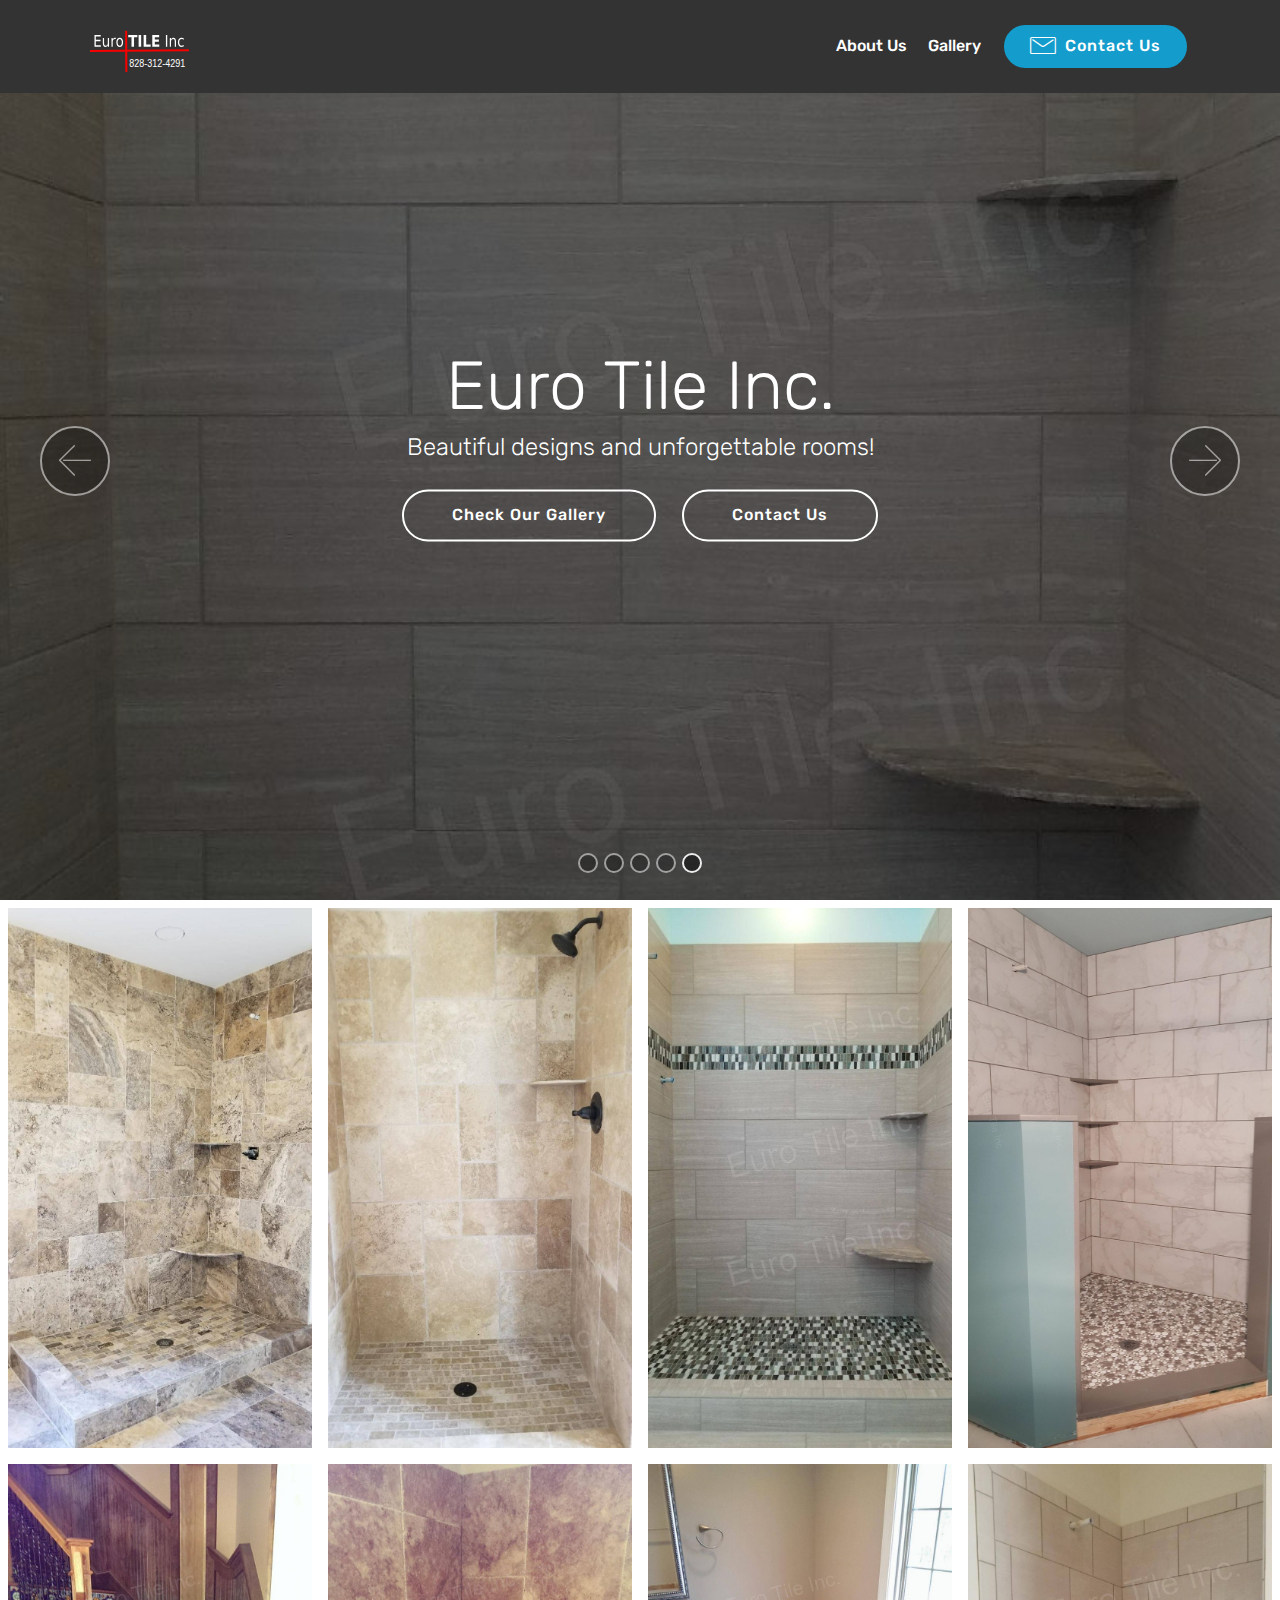
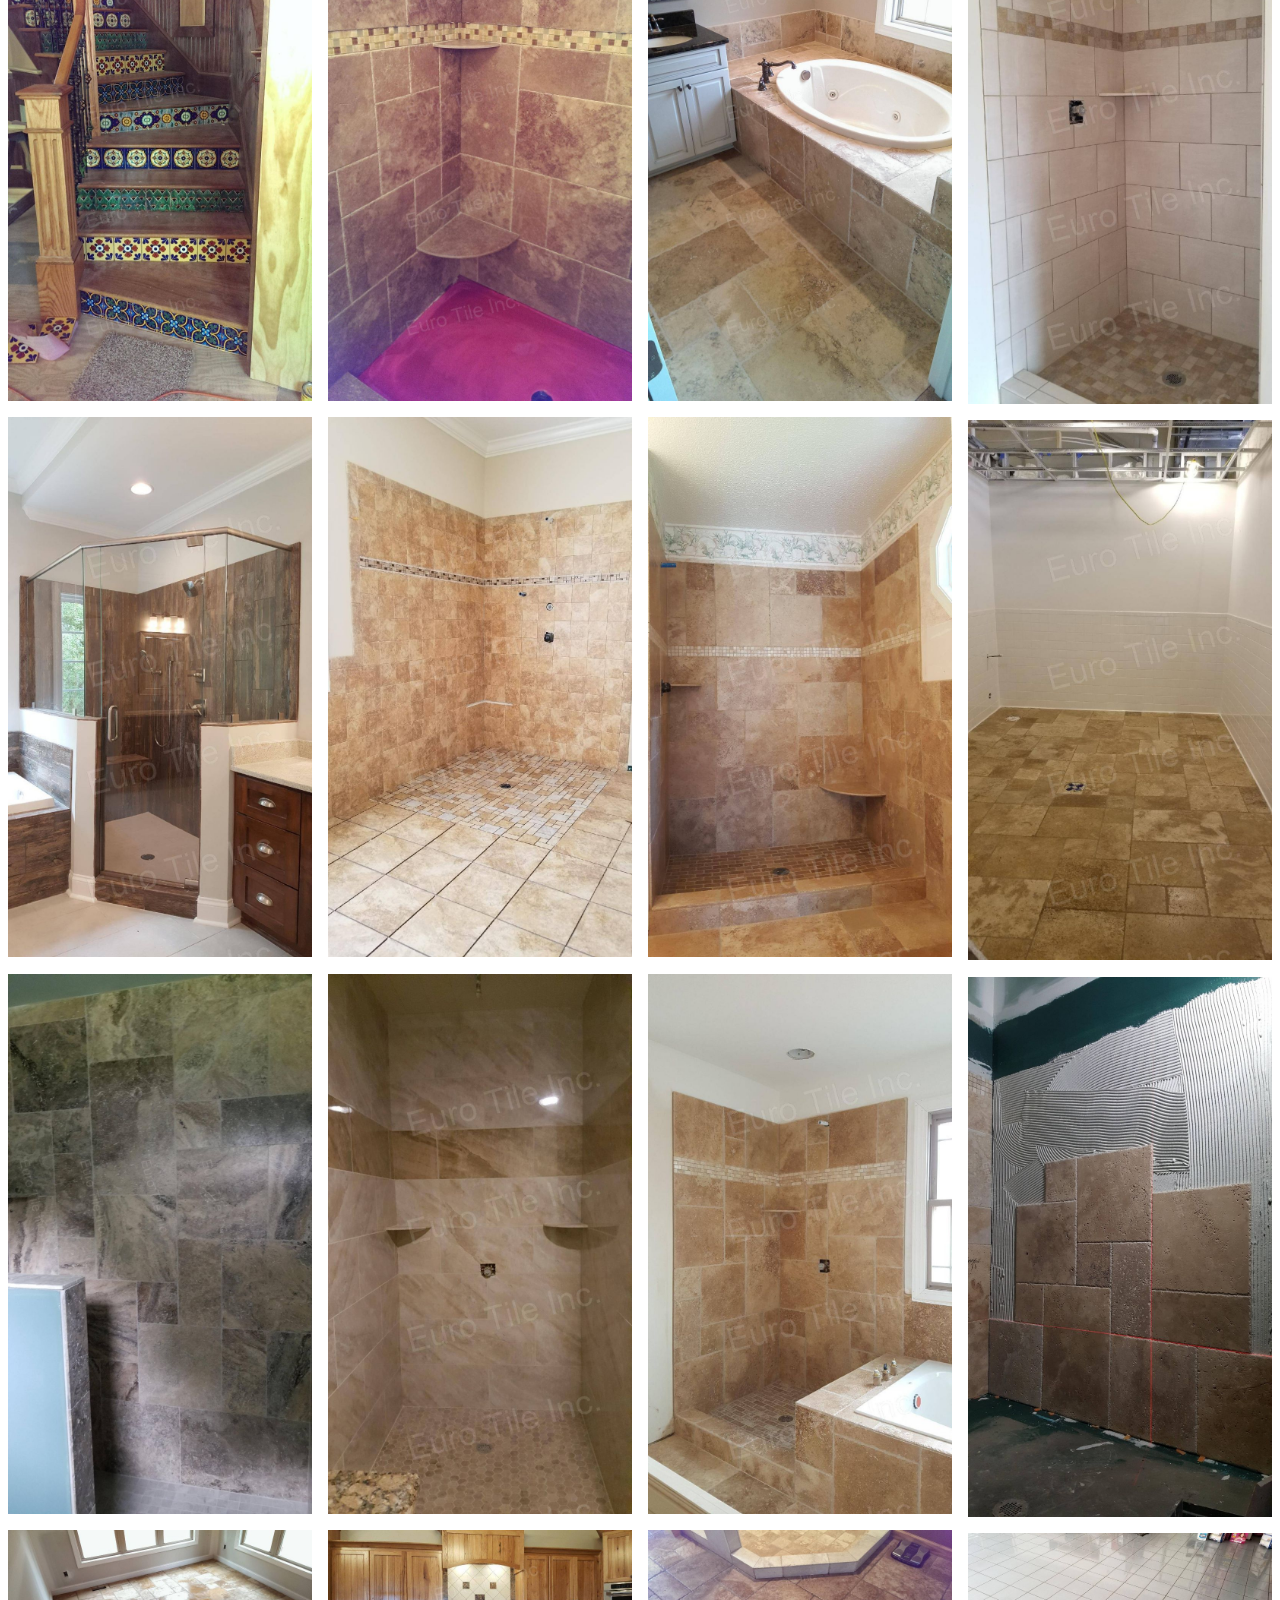
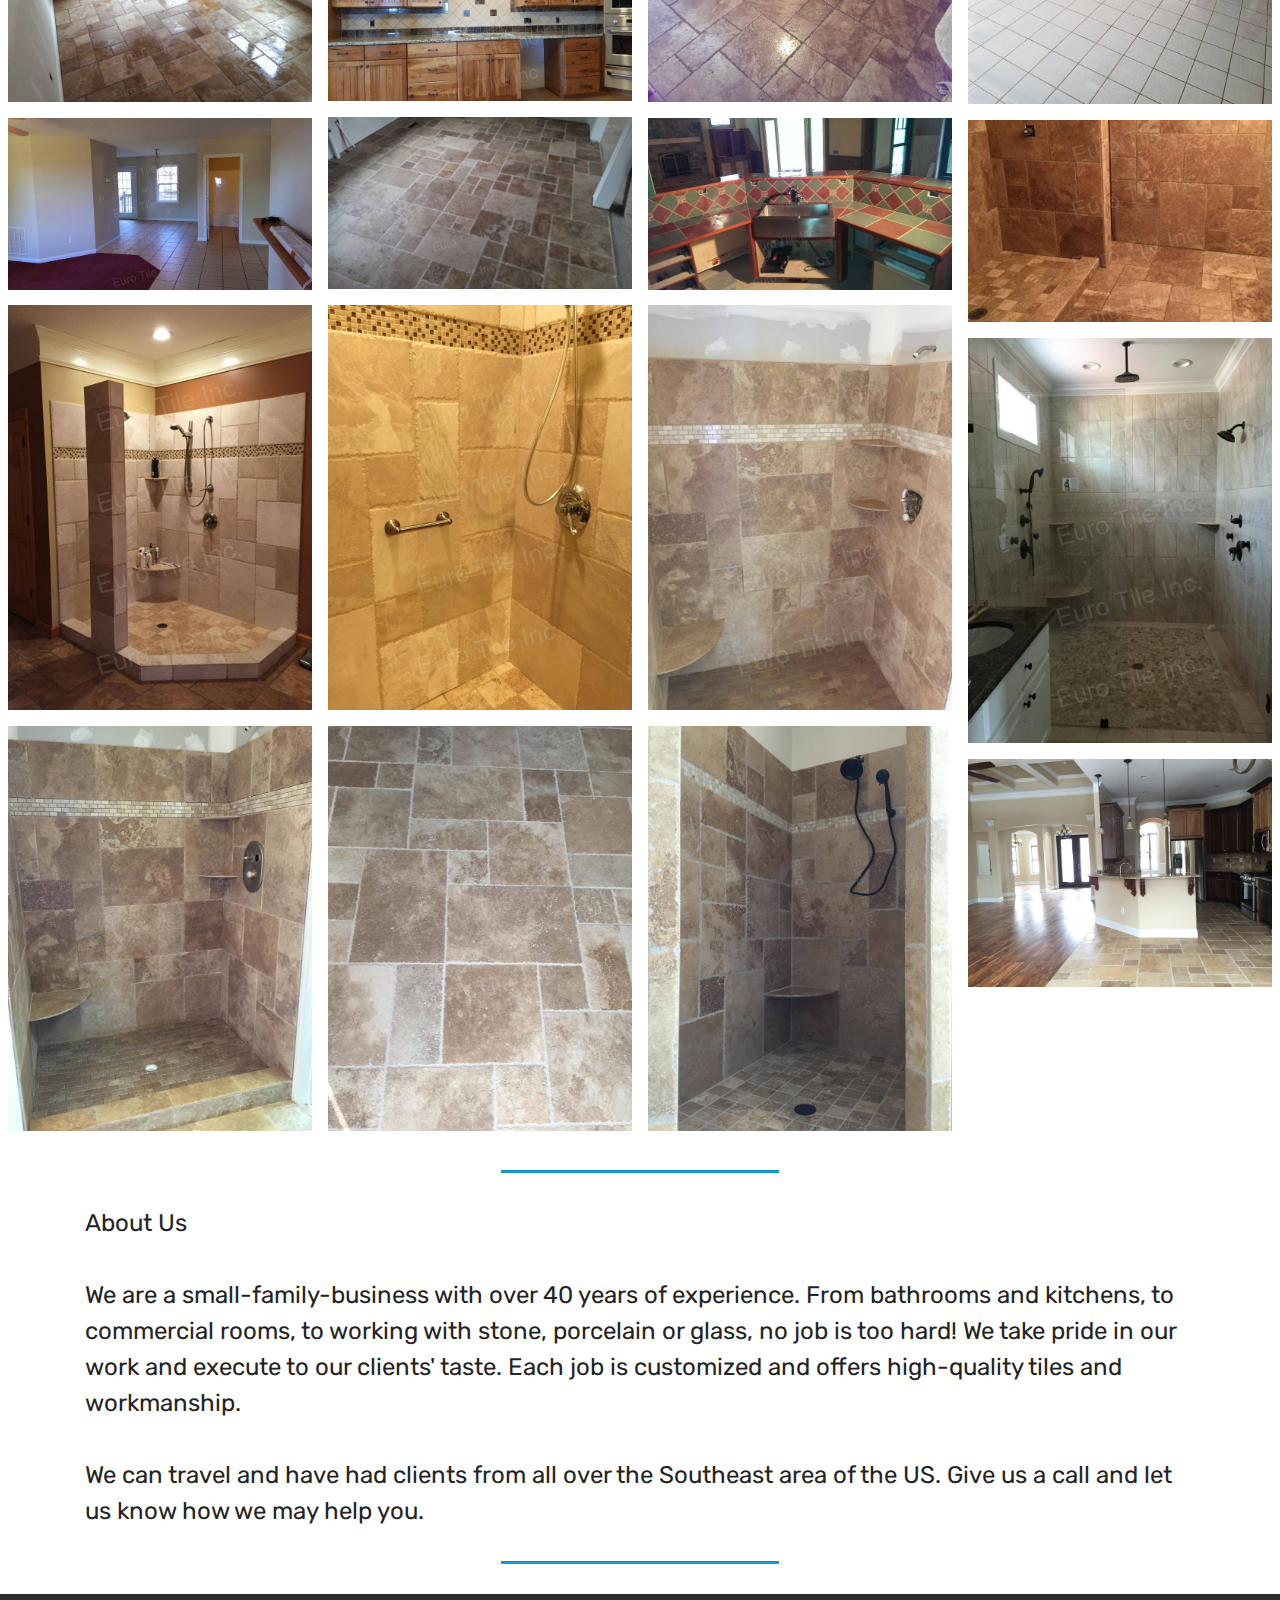
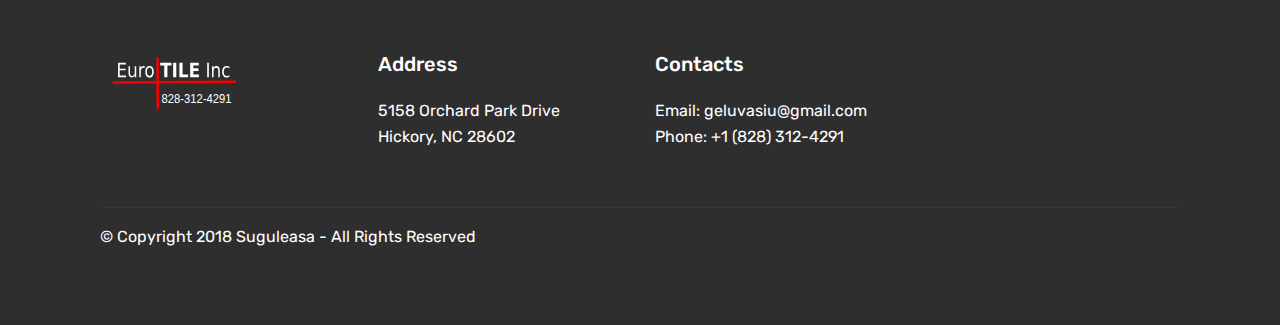
==== commit 05fa0fa6: "Gallery links" ====
--- a/index.html
+++ b/index.html
@@ -39,7 +39,7 @@
 <!-- /Google Analytics -->
 
 
-<section class="menu cid-qEKNfvuBpg" once="menu" id="menu1-1" data-rv-view="916">
+<section class="menu cid-qEKNfvuBpg" once="menu" id="menu1-1" data-rv-view="305">
 
     
 
@@ -66,7 +66,7 @@
             <ul class="navbar-nav nav-dropdown" data-app-modern-menu="true"><li class="nav-item">
                     <a class="nav-link link text-white display-4" href="index.html#content9-s">
                         About Us</a>
-                </li><li class="nav-item"><a class="nav-link link text-white display-4" href="index.html#gallery1-e">
+                </li><li class="nav-item"><a class="nav-link link text-white display-4" href="index.html#gallery3-v">
                         Gallery</a></li></ul>
             <div class="navbar-buttons mbr-section-btn"><a class="btn btn-sm btn-primary display-4" href="index.html#footer1-r"><span class="mbri-letter mbr-iconfont mbr-iconfont-btn"></span>
                     Contact Us</a></div>
@@ -74,15 +74,15 @@
     </nav>
 </section>
 
-<section class="engine"><a href="https://mobirise.co/d">free web software</a></section><section class="carousel slide cid-qFIrvsCWp7" data-interval="false" id="slider1-k" data-rv-view="767">
+<section class="engine"><a href="https://mobirise.co/n">bootstrap modal</a></section><section class="carousel slide cid-qFIrvsCWp7" data-interval="false" id="slider1-k" data-rv-view="156">
 
     
 
-    <div class="full-screen"><div class="mbr-slider slide carousel" data-pause="true" data-keyboard="false" data-ride="carousel" data-interval="5000"><ol class="carousel-indicators"><li data-app-prevent-settings="" data-target="#slider1-k" data-slide-to="0"></li><li data-app-prevent-settings="" data-target="#slider1-k" data-slide-to="1"></li><li data-app-prevent-settings="" data-target="#slider1-k" data-slide-to="2"></li><li data-app-prevent-settings="" data-target="#slider1-k" data-slide-to="3"></li><li data-app-prevent-settings="" data-target="#slider1-k" class=" active" data-slide-to="4"></li></ol><div class="carousel-inner" role="listbox"><div class="carousel-item slider-fullscreen-image" data-bg-video-slide="false" style="background-image: url(assets/images/signal-2017-11-23-175234-2-900x1600.jpg);"><div class="container container-slide"><div class="image_wrapper"><div class="mbr-overlay"></div><img src="assets/images/signal-2017-11-23-175234-2-900x1600.jpg"><div class="carousel-caption justify-content-center"><div class="col-10 align-center"><h2 class="mbr-fonts-style display-1">Euro Tile Inc.</h2><p class="lead mbr-text mbr-fonts-style display-5">Beautiful designs in high-quality material!</p><div class="mbr-section-btn" buttons="0"><a class="btn  display-4 btn-white-outline" href="index.html#gallery1-e">Check Our Gallery</a> <a class="btn  btn-white-outline display-4" href="index.html#footer1-r">Contact Us</a></div></div></div></div></div></div><div class="carousel-item slider-fullscreen-image" data-bg-video-slide="false" style="background-image: url(assets/images/imag2688-2000x1130.jpg);"><div class="container container-slide"><div class="image_wrapper"><div class="mbr-overlay"></div><img src="assets/images/imag2688-2000x1130.jpg"><div class="carousel-caption justify-content-center"><div class="col-10 align-center"><h2 class="mbr-fonts-style display-1">Euro Tile Inc.</h2><p class="lead mbr-text mbr-fonts-style display-5">Beautiful designs in high-quality material!</p><div class="mbr-section-btn" buttons="0"><a class="btn  display-4 btn-white-outline" href="index.html#gallery1-e">Check Our Gallery</a> <a class="btn  btn-white-outline display-4" href="index.html#footer1-r">Contact Us</a></div></div></div></div></div></div><div class="carousel-item slider-fullscreen-image" data-bg-video-slide="false" style="background-image: url(assets/images/signal-2017-11-23-175249-2-900x1600.jpg);"><div class="container container-slide"><div class="image_wrapper"><div class="mbr-overlay"></div><img src="assets/images/signal-2017-11-23-175249-2-900x1600.jpg"><div class="carousel-caption justify-content-center"><div class="col-10 align-center"><h2 class="mbr-fonts-style display-1">Euro Tile Inc.</h2><p class="lead mbr-text mbr-fonts-style display-5">Beautiful designs in high-quality material!<br></p><div class="mbr-section-btn" buttons="0"><a class="btn  display-4 btn-white-outline" href="index.html#gallery1-e">Check Our Gallery<br></a> <a class="btn  btn-white-outline display-4" href="index.html#footer1-r">Contact Us</a></div></div></div></div></div></div><div class="carousel-item slider-fullscreen-image" data-bg-video-slide="false" style="background-image: url(assets/images/signal-2017-11-23-175315-2-1600x900.jpg);"><div class="container container-slide"><div class="image_wrapper"><div class="mbr-overlay"></div><img src="assets/images/signal-2017-11-23-175315-2-1600x900.jpg"><div class="carousel-caption justify-content-center"><div class="col-10 align-center"><h2 class="mbr-fonts-style display-1">Euro Tile Inc.</h2><p class="lead mbr-text mbr-fonts-style display-5">Beautiful designs in high-quality material!</p><div class="mbr-section-btn" buttons="0"><a class="btn  display-4 btn-white-outline" href="index.html#gallery1-e">Check Our Gallery</a> <a class="btn  btn-white-outline display-4" href="index.html#footer1-r">Contact Us</a></div></div></div></div></div></div><div class="carousel-item slider-fullscreen-image active" data-bg-video-slide="false" style="background-image: url(assets/images/signal-2017-11-23-214058-3-900x1600.jpg);"><div class="container container-slide"><div class="image_wrapper"><div class="mbr-overlay"></div><img src="assets/images/signal-2017-11-23-214058-3-900x1600.jpg"><div class="carousel-caption justify-content-center"><div class="col-10 align-center"><h2 class="mbr-fonts-style display-1">Euro Tile Inc.</h2><p class="lead mbr-text mbr-fonts-style display-5">Beautiful designs and unforgettable rooms!</p><div class="mbr-section-btn" buttons="0"><a class="btn  display-4 btn-white-outline" href="index.html#gallery1-e">Check Our Gallery</a> <a class="btn  btn-white-outline display-4" href="index.html#footer1-r">Contact Us</a></div></div></div></div></div></div></div><a data-app-prevent-settings="" class="carousel-control carousel-control-prev" role="button" data-slide="prev" href="#slider1-k"><span aria-hidden="true" class="mbri-left mbr-iconfont"></span><span class="sr-only">Previous</span></a><a data-app-prevent-settings="" class="carousel-control carousel-control-next" role="button" data-slide="next" href="#slider1-k"><span aria-hidden="true" class="mbri-right mbr-iconfont"></span><span class="sr-only">Next</span></a></div></div>
+    <div class="full-screen"><div class="mbr-slider slide carousel" data-pause="true" data-keyboard="false" data-ride="carousel" data-interval="5000"><ol class="carousel-indicators"><li data-app-prevent-settings="" data-target="#slider1-k" data-slide-to="0"></li><li data-app-prevent-settings="" data-target="#slider1-k" data-slide-to="1"></li><li data-app-prevent-settings="" data-target="#slider1-k" data-slide-to="2"></li><li data-app-prevent-settings="" data-target="#slider1-k" data-slide-to="3"></li><li data-app-prevent-settings="" data-target="#slider1-k" class=" active" data-slide-to="4"></li></ol><div class="carousel-inner" role="listbox"><div class="carousel-item slider-fullscreen-image" data-bg-video-slide="false" style="background-image: url(assets/images/signal-2017-11-23-175234-2-900x1600.jpg);"><div class="container container-slide"><div class="image_wrapper"><div class="mbr-overlay"></div><img src="assets/images/signal-2017-11-23-175234-2-900x1600.jpg"><div class="carousel-caption justify-content-center"><div class="col-10 align-center"><h2 class="mbr-fonts-style display-1">Euro Tile Inc.</h2><p class="lead mbr-text mbr-fonts-style display-5">Beautiful designs in high-quality material!</p><div class="mbr-section-btn" buttons="0"><a class="btn  display-4 btn-white-outline" href="index.html#gallery1-e">Check Our Gallery</a> <a class="btn  btn-white-outline display-4" href="index.html#footer1-r">Contact Us</a></div></div></div></div></div></div><div class="carousel-item slider-fullscreen-image" data-bg-video-slide="false" style="background-image: url(assets/images/imag2688-2000x1130.jpg);"><div class="container container-slide"><div class="image_wrapper"><div class="mbr-overlay"></div><img src="assets/images/imag2688-2000x1130.jpg"><div class="carousel-caption justify-content-center"><div class="col-10 align-center"><h2 class="mbr-fonts-style display-1">Euro Tile Inc.</h2><p class="lead mbr-text mbr-fonts-style display-5">Beautiful designs in high-quality material!</p><div class="mbr-section-btn" buttons="0"><a class="btn  display-4 btn-white-outline" href="index.html#gallery1-e">Check Our Gallery</a> <a class="btn  btn-white-outline display-4" href="index.html#footer1-r">Contact Us</a></div></div></div></div></div></div><div class="carousel-item slider-fullscreen-image" data-bg-video-slide="false" style="background-image: url(assets/images/signal-2017-11-23-175249-2-900x1600.jpg);"><div class="container container-slide"><div class="image_wrapper"><div class="mbr-overlay"></div><img src="assets/images/signal-2017-11-23-175249-2-900x1600.jpg"><div class="carousel-caption justify-content-center"><div class="col-10 align-center"><h2 class="mbr-fonts-style display-1">Euro Tile Inc.</h2><p class="lead mbr-text mbr-fonts-style display-5">Beautiful designs in high-quality material!<br></p><div class="mbr-section-btn" buttons="0"><a class="btn  display-4 btn-white-outline" href="index.html#gallery1-e">Check Our Gallery<br></a> <a class="btn  btn-white-outline display-4" href="index.html#footer1-r">Contact Us</a></div></div></div></div></div></div><div class="carousel-item slider-fullscreen-image" data-bg-video-slide="false" style="background-image: url(assets/images/signal-2017-11-23-175315-2-1600x900.jpg);"><div class="container container-slide"><div class="image_wrapper"><div class="mbr-overlay"></div><img src="assets/images/signal-2017-11-23-175315-2-1600x900.jpg"><div class="carousel-caption justify-content-center"><div class="col-10 align-center"><h2 class="mbr-fonts-style display-1">Euro Tile Inc.</h2><p class="lead mbr-text mbr-fonts-style display-5">Beautiful designs in high-quality material!</p><div class="mbr-section-btn" buttons="0"><a class="btn  display-4 btn-white-outline" href="index.html#gallery1-e">Check Our Gallery</a> <a class="btn  btn-white-outline display-4" href="index.html#footer1-r">Contact Us</a></div></div></div></div></div></div><div class="carousel-item slider-fullscreen-image active" data-bg-video-slide="false" style="background-image: url(assets/images/signal-2017-11-23-214058-3-900x1600.jpg);"><div class="container container-slide"><div class="image_wrapper"><div class="mbr-overlay"></div><img src="assets/images/signal-2017-11-23-214058-3-900x1600.jpg"><div class="carousel-caption justify-content-center"><div class="col-10 align-center"><h2 class="mbr-fonts-style display-1">Euro Tile Inc.</h2><p class="lead mbr-text mbr-fonts-style display-5">Beautiful designs and unforgettable rooms!</p><div class="mbr-section-btn" buttons="0"><a class="btn  display-4 btn-white-outline" href="index.html#gallery3-v">Check Our Gallery</a> <a class="btn  btn-white-outline display-4" href="index.html#footer1-r">Contact Us</a></div></div></div></div></div></div></div><a data-app-prevent-settings="" class="carousel-control carousel-control-prev" role="button" data-slide="prev" href="#slider1-k"><span aria-hidden="true" class="mbri-left mbr-iconfont"></span><span class="sr-only">Previous</span></a><a data-app-prevent-settings="" class="carousel-control carousel-control-next" role="button" data-slide="next" href="#slider1-k"><span aria-hidden="true" class="mbri-right mbr-iconfont"></span><span class="sr-only">Next</span></a></div></div>
 
 </section>
 
-<section class="mbr-gallery mbr-slider-carousel cid-qFNWxKKVsx" id="gallery3-v" data-rv-view="785">
+<section class="mbr-gallery mbr-slider-carousel cid-qFNWxKKVsx" id="gallery3-v" data-rv-view="174">
 
     
 
@@ -92,7 +92,7 @@
 
 </section>
 
-<section class="mbr-section article content9 cid-qFJiupeXRF" id="content9-s" data-rv-view="918">
+<section class="mbr-section article content9 cid-qFJiupeXRF" id="content9-s" data-rv-view="307">
     
      
 
@@ -105,7 +105,7 @@
         </div>
 </section>
 
-<section class="cid-qFIDoyIAXJ" id="footer1-r" data-rv-view="920">
+<section class="cid-qFIDoyIAXJ" id="footer1-r" data-rv-view="309">
 
     
 
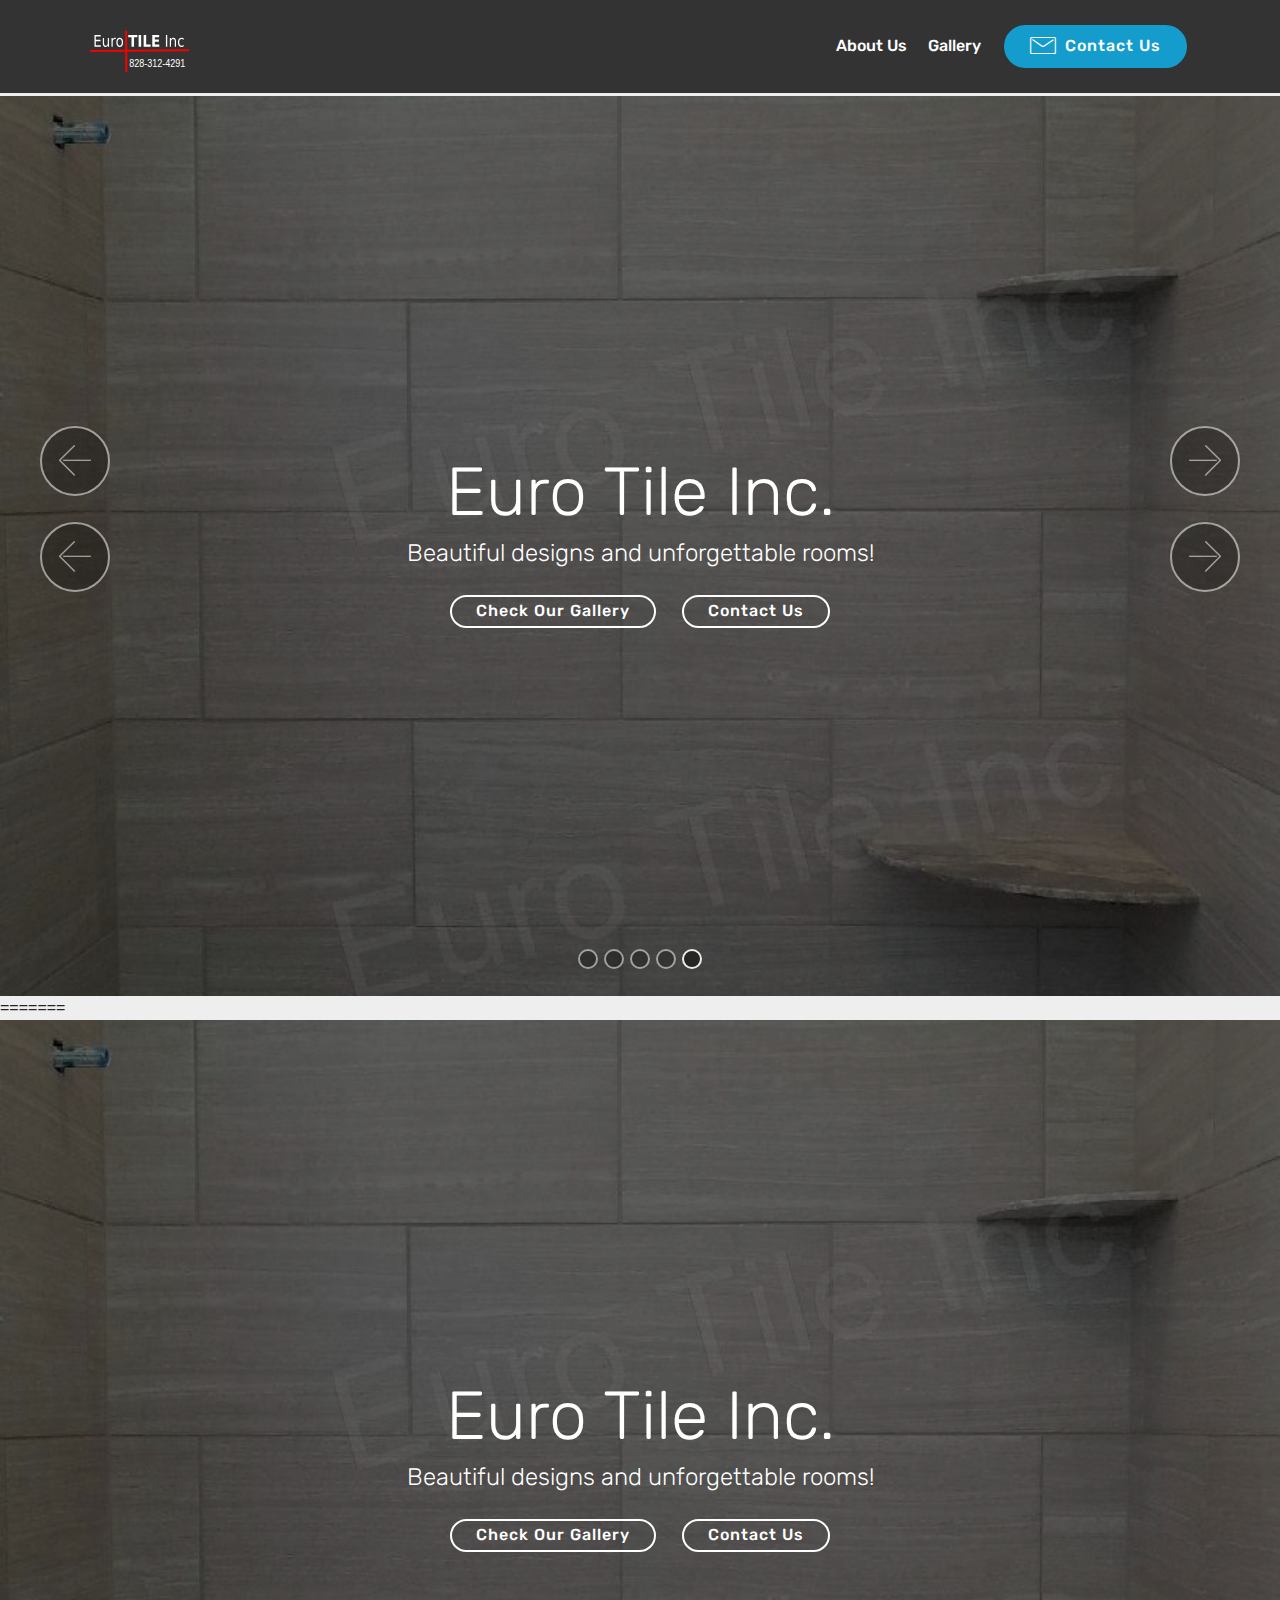
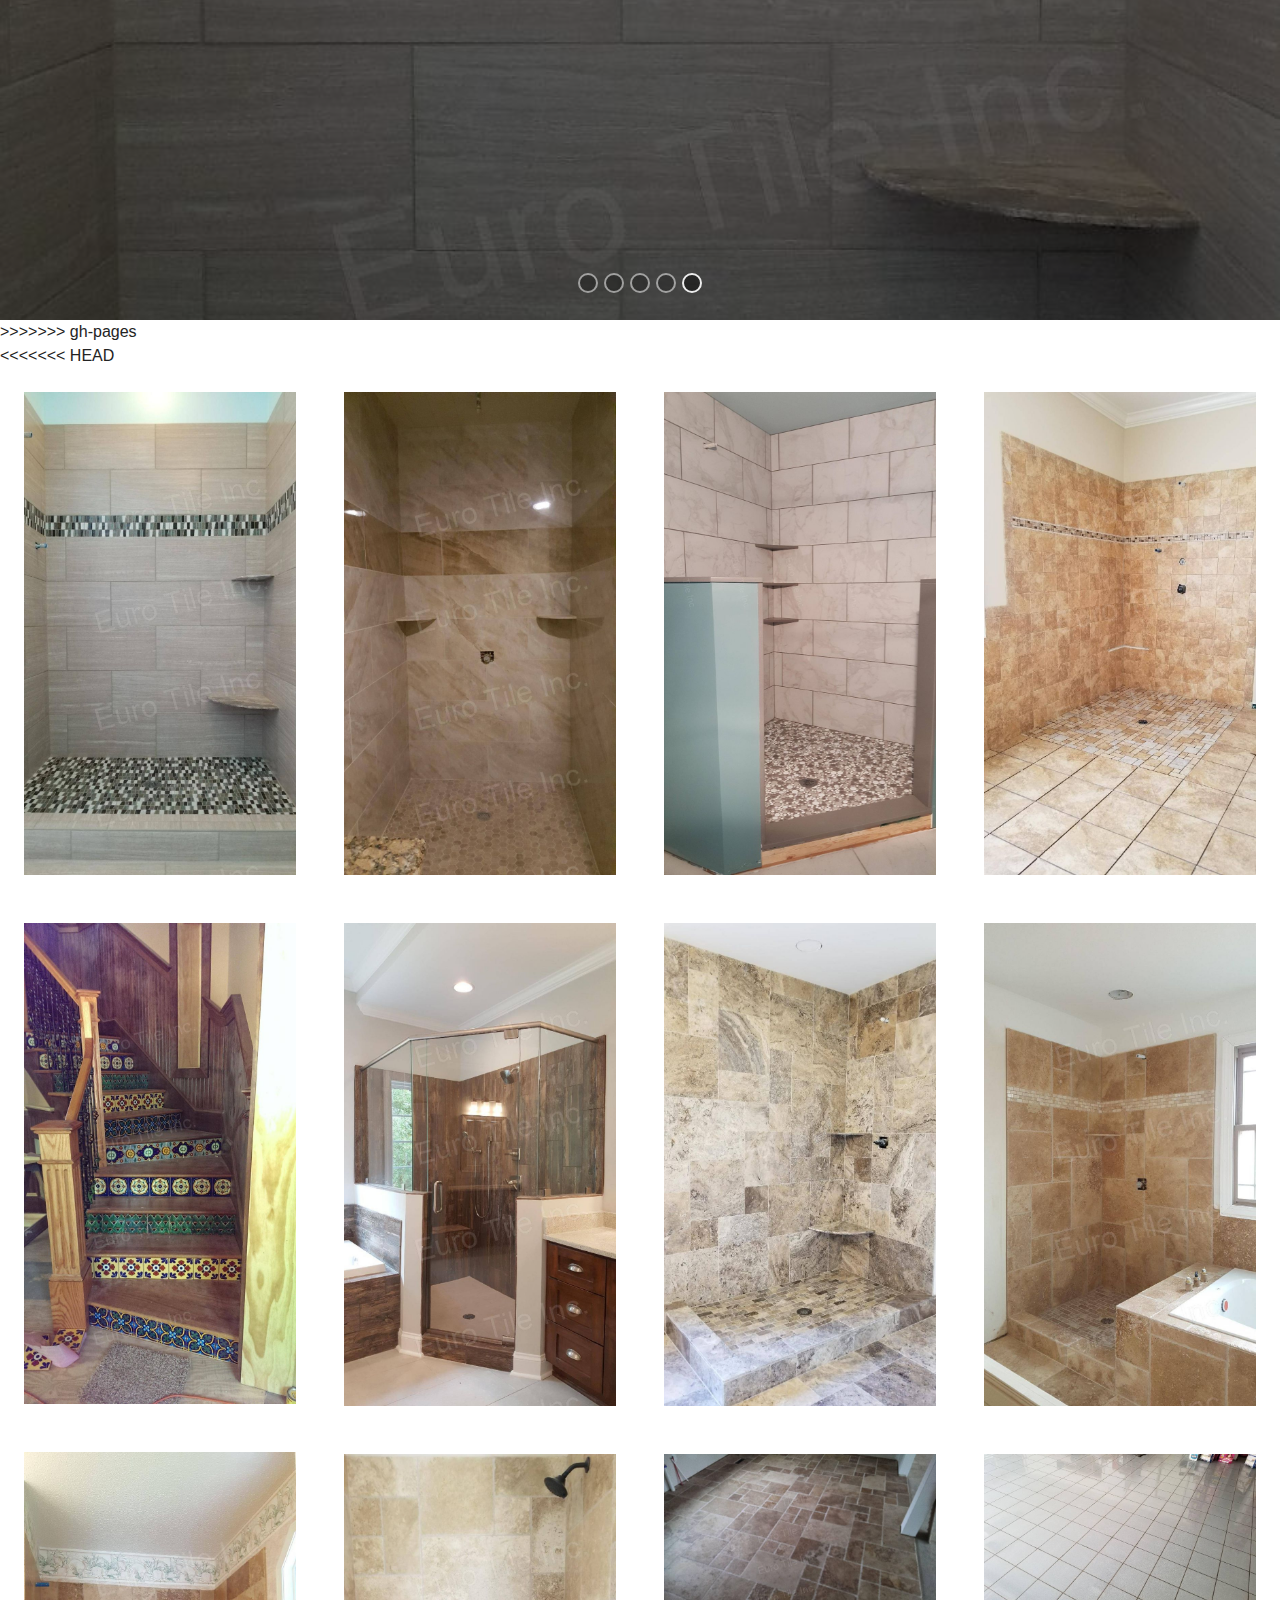
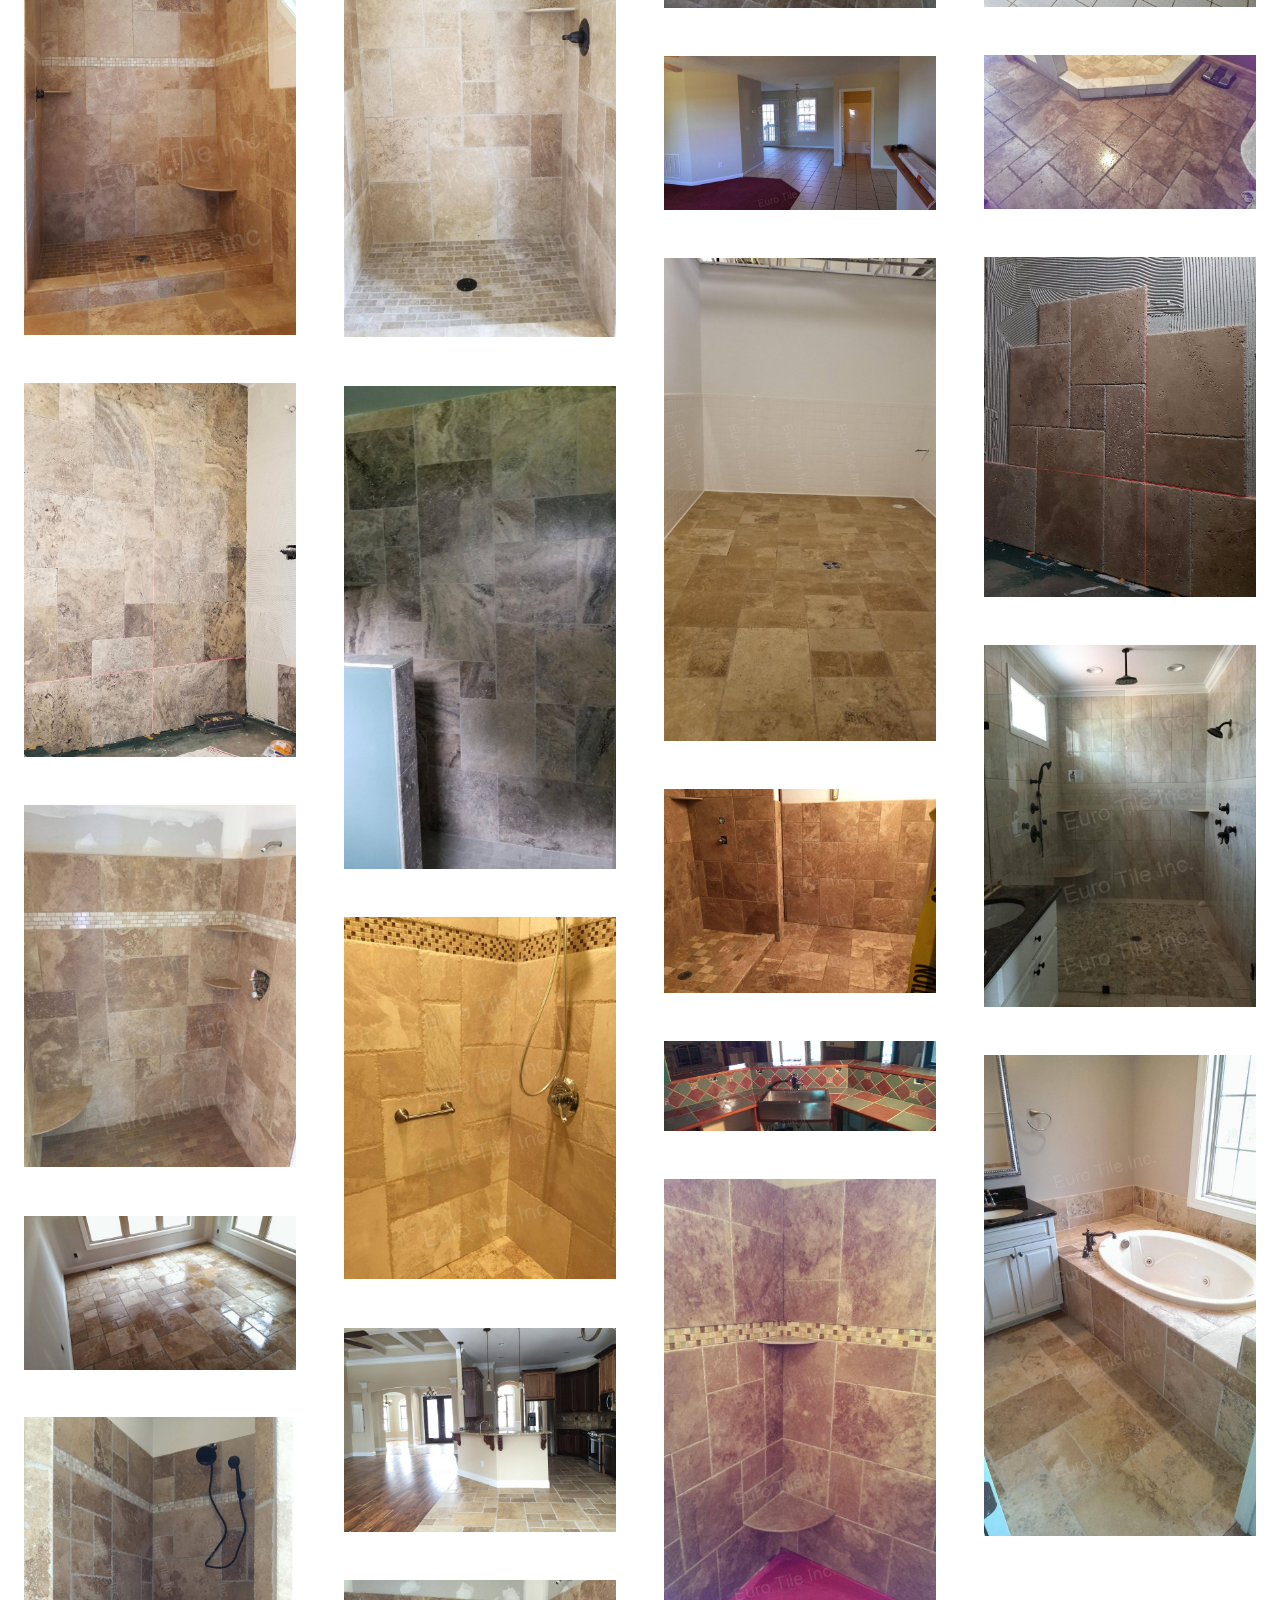
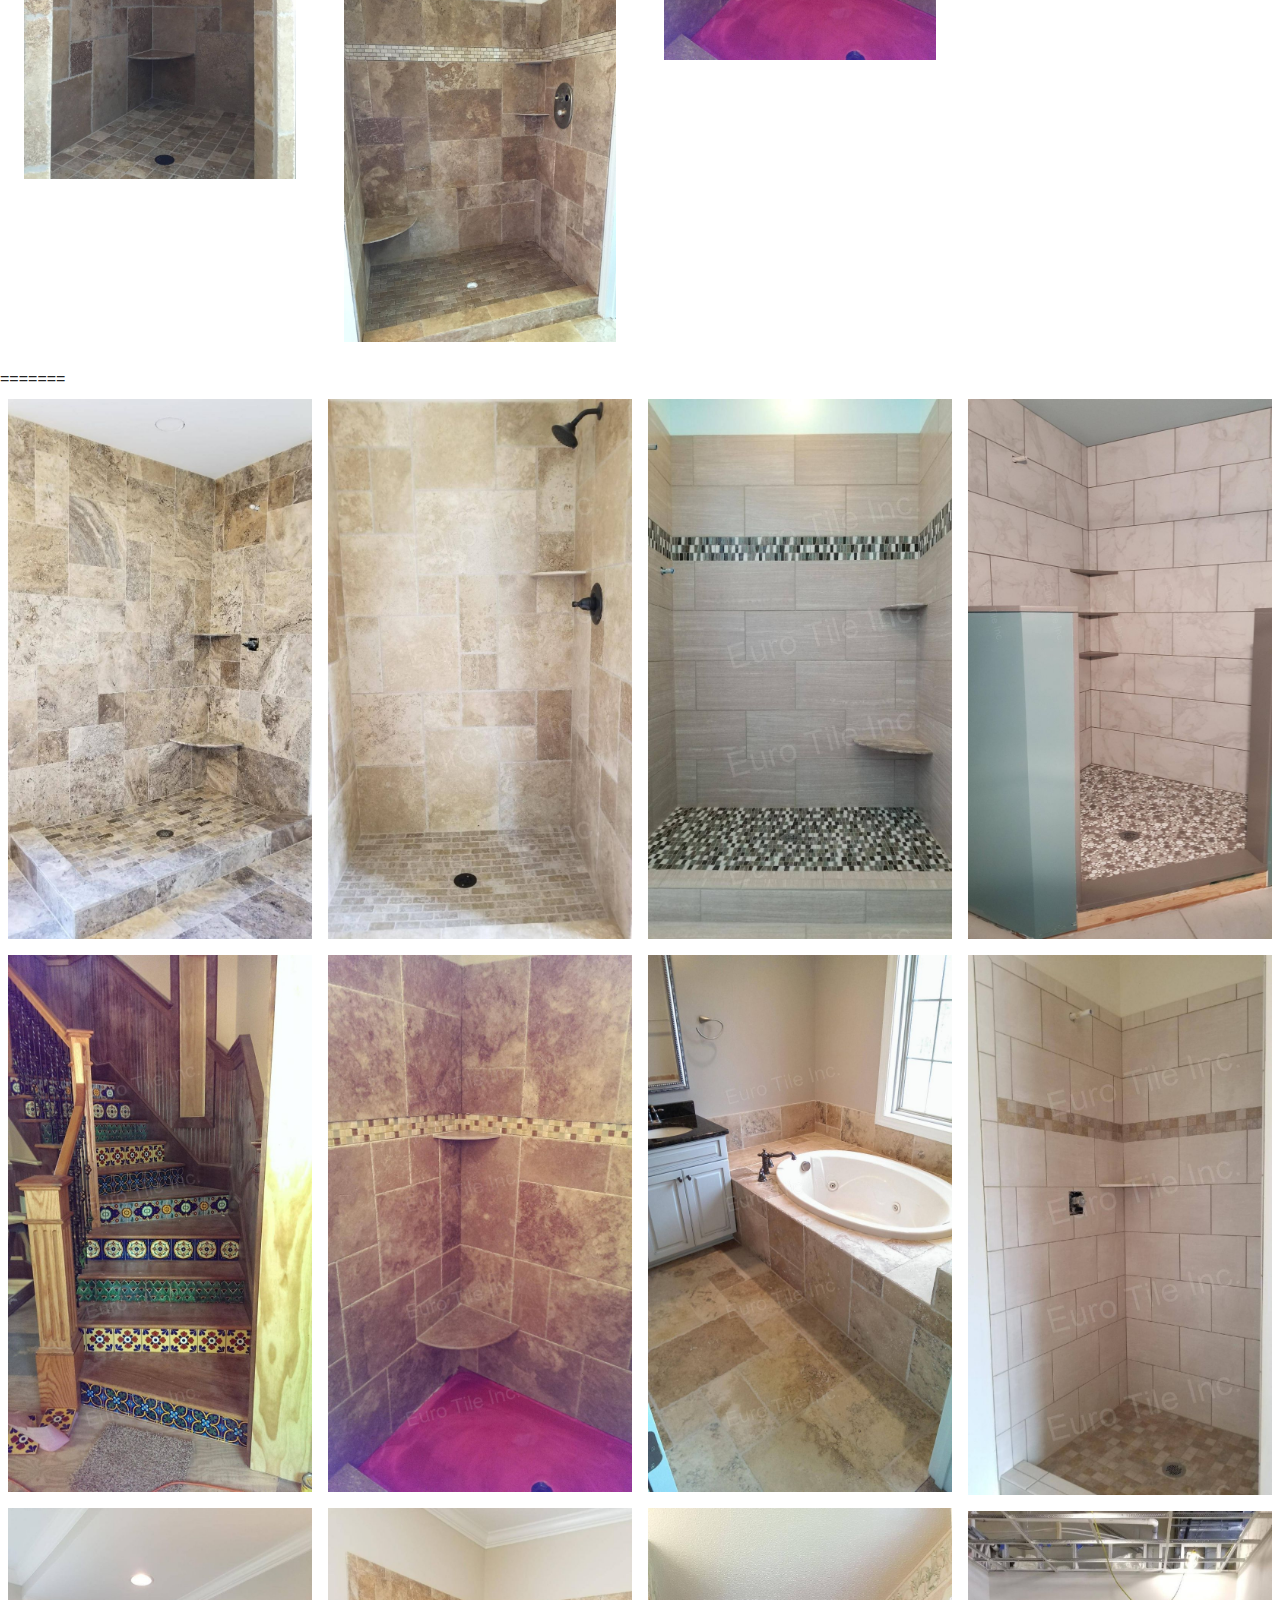
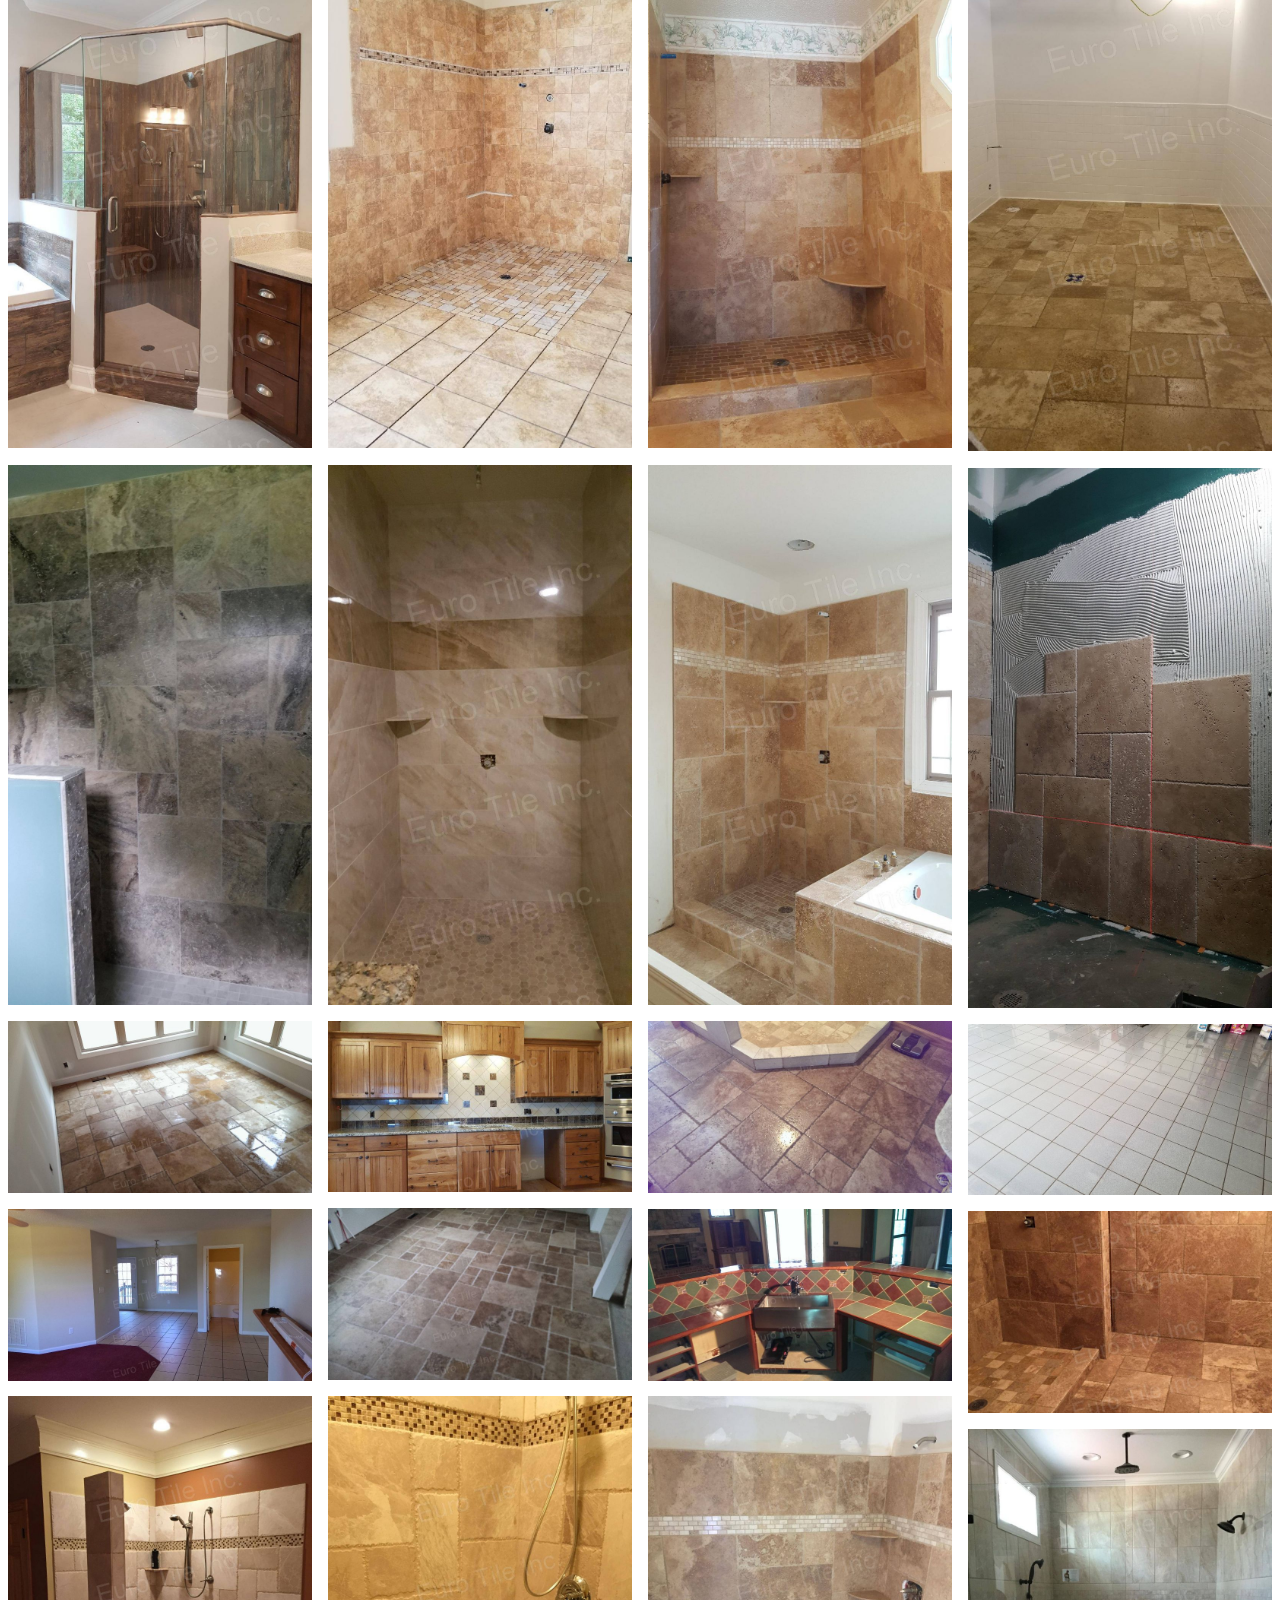
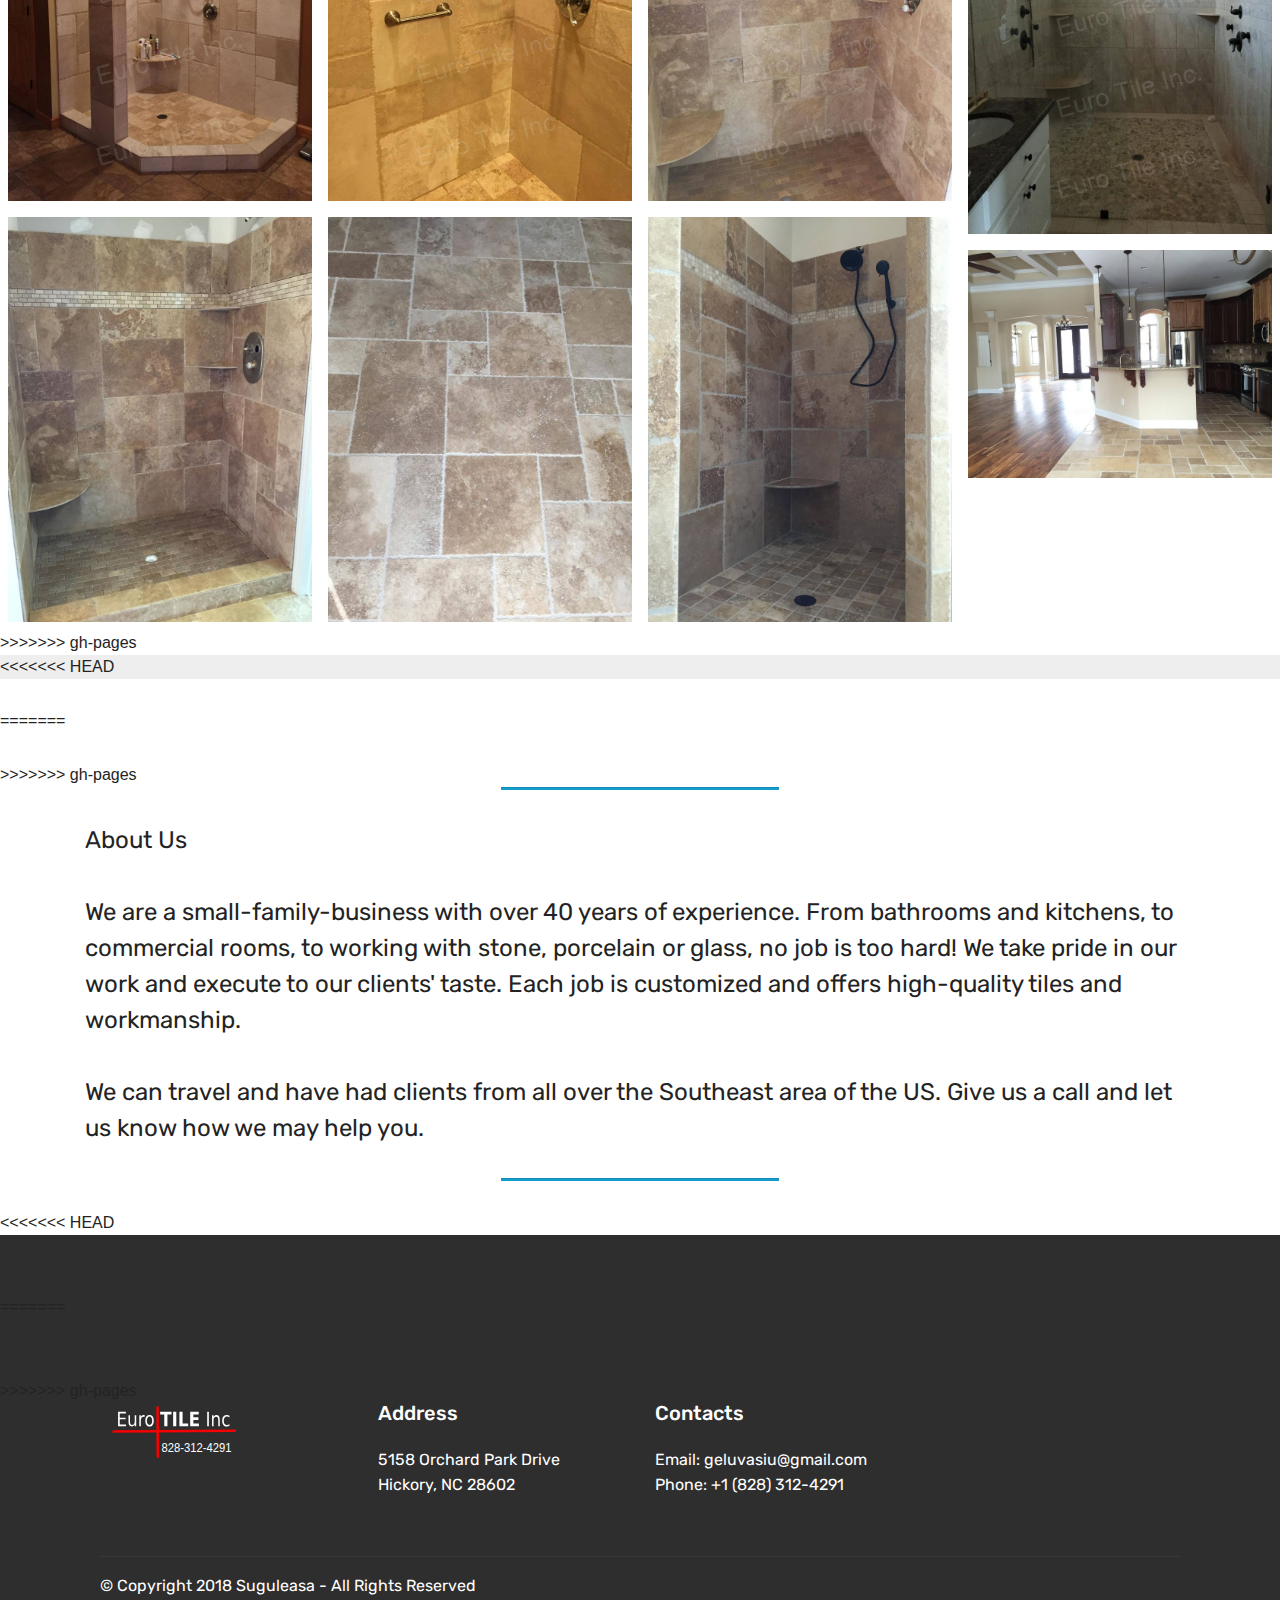
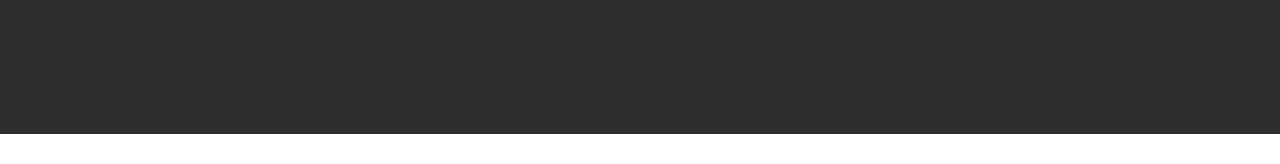
==== commit ec412b55: "Merge branch 'gh-pages'" ====
--- a/index.html
+++ b/index.html
@@ -39,7 +39,11 @@
 <!-- /Google Analytics -->
 
 
+<<<<<<< HEAD
+<section class="menu cid-qEKNfvuBpg" once="menu" id="menu1-1" data-rv-view="1719">
+=======
 <section class="menu cid-qEKNfvuBpg" once="menu" id="menu1-1" data-rv-view="305">
+>>>>>>> gh-pages
 
     
 
@@ -74,6 +78,17 @@
     </nav>
 </section>
 
+<<<<<<< HEAD
+<section class="engine"><a href="https://mobirise.co/a">web site builder</a></section><section class="carousel slide cid-qFIrvsCWp7" data-interval="false" id="slider1-k" data-rv-view="1701">
+
+    
+
+    <div class="full-screen"><div class="mbr-slider slide carousel" data-pause="true" data-keyboard="false" data-ride="carousel" data-interval="5000"><ol class="carousel-indicators"><li data-app-prevent-settings="" data-target="#slider1-k" data-slide-to="0"></li><li data-app-prevent-settings="" data-target="#slider1-k" data-slide-to="1"></li><li data-app-prevent-settings="" data-target="#slider1-k" data-slide-to="2"></li><li data-app-prevent-settings="" data-target="#slider1-k" data-slide-to="3"></li><li data-app-prevent-settings="" data-target="#slider1-k" class=" active" data-slide-to="4"></li></ol><div class="carousel-inner" role="listbox"><div class="carousel-item slider-fullscreen-image" data-bg-video-slide="false" style="background-image: url(assets/images/signal-2017-11-23-175234-2-900x1600.jpg);"><div class="container container-slide"><div class="image_wrapper"><div class="mbr-overlay"></div><img src="assets/images/signal-2017-11-23-175234-2-900x1600.jpg"><div class="carousel-caption justify-content-center"><div class="col-10 align-center"><h2 class="mbr-fonts-style display-1">Euro Tile Inc.</h2><p class="lead mbr-text mbr-fonts-style display-5">Beautiful designs in high-quality material!</p><div class="mbr-section-btn" buttons="0"><a class="btn  display-4 btn-white-outline" href="index.html#gallery1-e">Check Our Gallery</a> <a class="btn  btn-white-outline display-4" href="index.html#footer1-r">Contact Us</a></div></div></div></div></div></div><div class="carousel-item slider-fullscreen-image" data-bg-video-slide="false" style="background-image: url(assets/images/imag2688-2000x1130.jpg);"><div class="container container-slide"><div class="image_wrapper"><div class="mbr-overlay"></div><img src="assets/images/imag2688-2000x1130.jpg"><div class="carousel-caption justify-content-center"><div class="col-10 align-center"><h2 class="mbr-fonts-style display-1">Euro Tile Inc.</h2><p class="lead mbr-text mbr-fonts-style display-5">Beautiful designs in high-quality material!</p><div class="mbr-section-btn" buttons="0"><a class="btn  display-4 btn-white-outline" href="index.html#gallery1-e">Check Our Gallery</a> <a class="btn  btn-white-outline display-4" href="index.html#footer1-r">Contact Us</a></div></div></div></div></div></div><div class="carousel-item slider-fullscreen-image" data-bg-video-slide="false" style="background-image: url(assets/images/signal-2017-11-23-175249-2-900x1600.jpg);"><div class="container container-slide"><div class="image_wrapper"><div class="mbr-overlay"></div><img src="assets/images/signal-2017-11-23-175249-2-900x1600.jpg"><div class="carousel-caption justify-content-center"><div class="col-10 align-center"><h2 class="mbr-fonts-style display-1">Euro Tile Inc.</h2><p class="lead mbr-text mbr-fonts-style display-5">Beautiful designs in high-quality material!<br></p><div class="mbr-section-btn" buttons="0"><a class="btn  display-4 btn-white-outline" href="index.html#gallery1-e">Check Our Gallery<br></a> <a class="btn  btn-white-outline display-4" href="index.html#footer1-r">Contact Us</a></div></div></div></div></div></div><div class="carousel-item slider-fullscreen-image" data-bg-video-slide="false" style="background-image: url(assets/images/signal-2017-11-23-175315-2-1600x900.jpg);"><div class="container container-slide"><div class="image_wrapper"><div class="mbr-overlay"></div><img src="assets/images/signal-2017-11-23-175315-2-1600x900.jpg"><div class="carousel-caption justify-content-center"><div class="col-10 align-center"><h2 class="mbr-fonts-style display-1">Euro Tile Inc.</h2><p class="lead mbr-text mbr-fonts-style display-5">Beautiful designs in high-quality material!</p><div class="mbr-section-btn" buttons="0"><a class="btn  display-4 btn-white-outline" href="index.html#gallery1-e">Check Our Gallery</a> <a class="btn  btn-white-outline display-4" href="index.html#footer1-r">Contact Us</a></div></div></div></div></div></div><div class="carousel-item slider-fullscreen-image active" data-bg-video-slide="false" style="background-image: url(assets/images/signal-2017-11-23-214058-3-900x1600.jpg);"><div class="container container-slide"><div class="image_wrapper"><div class="mbr-overlay"></div><img src="assets/images/signal-2017-11-23-214058-3-900x1600.jpg"><div class="carousel-caption justify-content-center"><div class="col-10 align-center"><h2 class="mbr-fonts-style display-1">Euro Tile Inc.</h2><p class="lead mbr-text mbr-fonts-style display-5">Beautiful designs and unforgettable rooms!</p><div class="mbr-section-btn" buttons="0"><a class="btn  display-4 btn-white-outline" href="index.html#gallery1-e">Check Our Gallery</a> <a class="btn  btn-white-outline display-4" href="index.html#footer1-r">Contact Us</a></div></div></div></div></div></div></div><a data-app-prevent-settings="" class="carousel-control carousel-control-prev" role="button" data-slide="prev" href="#slider1-k"><span aria-hidden="true" class="mbri-left mbr-iconfont"></span><span class="sr-only">Previous</span></a><a data-app-prevent-settings="" class="carousel-control carousel-control-next" role="button" data-slide="next" href="#slider1-k"><span aria-hidden="true" class="mbri-right mbr-iconfont"></span><span class="sr-only">Next</span></a></div></div>
+
+</section>
+
+<section class="mbr-gallery mbr-slider-carousel cid-qEKPo6FMah" id="gallery1-e" data-rv-view="1721">
+=======
 <section class="engine"><a href="https://mobirise.co/n">bootstrap modal</a></section><section class="carousel slide cid-qFIrvsCWp7" data-interval="false" id="slider1-k" data-rv-view="156">
 
     
@@ -83,16 +98,25 @@
 </section>
 
 <section class="mbr-gallery mbr-slider-carousel cid-qFNWxKKVsx" id="gallery3-v" data-rv-view="174">
+>>>>>>> gh-pages
 
     
 
     <div>
+<<<<<<< HEAD
+        <div><!-- Filter --><!-- Gallery --><div class="mbr-gallery-row"><div class="mbr-gallery-layout-default"><div><div><div class="mbr-gallery-item mbr-gallery-item--p3" data-video-url="false" data-tags="Awesome"><div href="#lb-gallery1-e" data-slide-to="0" data-toggle="modal"><img src="assets/images/signal-2017-11-23-214058-3-900x1600-800x1422.jpg" alt=""><span class="icon-focus"></span></div></div><div class="mbr-gallery-item mbr-gallery-item--p3" data-video-url="false" data-tags="Responsive"><div href="#lb-gallery1-e" data-slide-to="1" data-toggle="modal"><img src="assets/images/signal-2017-11-23-175329-2-900x1600-800x1422.jpg" alt=""><span class="icon-focus"></span></div></div><div class="mbr-gallery-item mbr-gallery-item--p3" data-video-url="false" data-tags="Animated"><div href="#lb-gallery1-e" data-slide-to="2" data-toggle="modal"><img src="assets/images/20161118-152639-2000x3555-800x1422.jpg" alt=""><span class="icon-focus"></span></div></div><div class="mbr-gallery-item mbr-gallery-item--p3" data-video-url="false" data-tags="Creative"><div href="#lb-gallery1-e" data-slide-to="3" data-toggle="modal"><img src="assets/images/signal-2017-11-23-214045-2-900x1600-800x1422.jpg" alt=""><span class="icon-focus"></span></div></div><div class="mbr-gallery-item mbr-gallery-item--p3" data-video-url="false" data-tags="Animated"><div href="#lb-gallery1-e" data-slide-to="4" data-toggle="modal"><img src="assets/images/imag2851-1520x2688-800x1414.jpg" alt=""><span class="icon-focus"></span></div></div><div class="mbr-gallery-item mbr-gallery-item--p3" data-video-url="false" data-tags="Animated"><div href="#lb-gallery1-e" data-slide-to="5" data-toggle="modal"><img src="assets/images/signal-2017-11-23-212804-4-900x1600-800x1422.jpg" alt=""><span class="icon-focus"></span></div></div><div class="mbr-gallery-item mbr-gallery-item--p3" data-video-url="false" data-tags="Awesome"><div href="#lb-gallery1-e" data-slide-to="6" data-toggle="modal"><img src="assets/images/signal-2017-11-23-175234-2-900x1600-800x1422.jpg" alt=""><span class="icon-focus"></span></div></div><div class="mbr-gallery-item mbr-gallery-item--p3" data-video-url="false" data-tags="Awesome"><div href="#lb-gallery1-e" data-slide-to="7" data-toggle="modal"><img src="assets/images/signal-2017-11-23-175348-2-900x1600-800x1422.jpg" alt=""><span class="icon-focus"></span></div></div><div class="mbr-gallery-item mbr-gallery-item--p3" data-video-url="false" data-tags="Responsive"><div href="#lb-gallery1-e" data-slide-to="8" data-toggle="modal"><img src="assets/images/signal-2017-11-23-211446-2-900x1600-800x1422.jpg" alt=""><span class="icon-focus"></span></div></div><div class="mbr-gallery-item mbr-gallery-item--p3" data-video-url="false" data-tags="Animated"><div href="#lb-gallery1-e" data-slide-to="9" data-toggle="modal"><img src="assets/images/signal-2017-11-23-175249-2-900x1600-800x1422.jpg" alt=""><span class="icon-focus"></span></div></div><div class="mbr-gallery-item mbr-gallery-item--p3" data-video-url="false" data-tags="Responsive"><div href="#lb-gallery1-e" data-slide-to="10" data-toggle="modal"><img src="assets/images/imag2688-2000x1130-800x452.jpg" alt=""><span class="icon-focus"></span></div></div><div class="mbr-gallery-item mbr-gallery-item--p3" data-video-url="false" data-tags="Responsive"><div href="#lb-gallery1-e" data-slide-to="11" data-toggle="modal"><img src="assets/images/20170714-101151-2000x1125-800x450.jpg" alt=""><span class="icon-focus"></span></div></div><div class="mbr-gallery-item mbr-gallery-item--p3" data-video-url="false" data-tags="Responsive"><div href="#lb-gallery1-e" data-slide-to="12" data-toggle="modal"><img src="assets/images/imag3317-2000x1130-800x452.jpg" alt=""><span class="icon-focus"></span></div></div><div class="mbr-gallery-item mbr-gallery-item--p3" data-video-url="false" data-tags="Responsive"><div href="#lb-gallery1-e" data-slide-to="13" data-toggle="modal"><img src="assets/images/imag2376-2000x1130-800x452.jpg" alt=""><span class="icon-focus"></span></div></div><div class="mbr-gallery-item mbr-gallery-item--p3" data-video-url="false" data-tags="Responsive"><div href="#lb-gallery1-e" data-slide-to="14" data-toggle="modal"><img src="assets/images/20170202-113331-2000x3555-800x999.jpg" alt=""><span class="icon-focus"></span></div></div><div class="mbr-gallery-item mbr-gallery-item--p3" data-video-url="false" data-tags="Responsive"><div href="#lb-gallery1-e" data-slide-to="15" data-toggle="modal"><img src="assets/images/20170626-113436-2000x3555-800x1422.jpg" alt=""><span class="icon-focus"></span></div></div><div class="mbr-gallery-item mbr-gallery-item--p3" data-video-url="false" data-tags="Responsive"><div href="#lb-gallery1-e" data-slide-to="16" data-toggle="modal"><img src="assets/images/20171005-115205-2000x3555-800x1100.jpg" alt=""><span class="icon-focus"></span></div></div><div class="mbr-gallery-item mbr-gallery-item--p3" data-video-url="false" data-tags="Responsive"><div href="#lb-gallery1-e" data-slide-to="17" data-toggle="modal"><img src="assets/images/20170912-105124-2000x3555-800x1422.jpg" alt=""><span class="icon-focus"></span></div></div><div class="mbr-gallery-item mbr-gallery-item--p3" data-video-url="false" data-tags="Responsive"><div href="#lb-gallery1-e" data-slide-to="18" data-toggle="modal"><img src="assets/images/signal-2017-11-23-175637-3-1200x1600-800x1066.jpg" alt=""><span class="icon-focus"></span></div></div><div class="mbr-gallery-item mbr-gallery-item--p3" data-video-url="false" data-tags="Responsive"><div href="#lb-gallery1-e" data-slide-to="19" data-toggle="modal"><img src="assets/images/signal-2017-11-23-175530-3-1600x1200-800x600.jpg" alt=""><span class="icon-focus"></span></div></div><div class="mbr-gallery-item mbr-gallery-item--p3" data-video-url="false" data-tags="Responsive"><div href="#lb-gallery1-e" data-slide-to="20" data-toggle="modal"><img src="assets/images/signal-2017-11-23-175417-2-1200x1600-800x1066.jpg" alt=""><span class="icon-focus"></span></div></div><div class="mbr-gallery-item mbr-gallery-item--p3" data-video-url="false" data-tags="Responsive"><div href="#lb-gallery1-e" data-slide-to="21" data-toggle="modal"><img src="assets/images/signal-2017-11-23-175548-2-1200x1600-800x1066.jpg" alt=""><span class="icon-focus"></span></div></div><div class="mbr-gallery-item mbr-gallery-item--p3" data-video-url="false" data-tags="Responsive"><div href="#lb-gallery1-e" data-slide-to="22" data-toggle="modal"><img src="assets/images/imag2896-1-2000x1130-800x265.jpg" alt=""><span class="icon-focus"></span></div></div><div class="mbr-gallery-item mbr-gallery-item--p3" data-video-url="false" data-tags="Animated"><div href="#lb-gallery1-e" data-slide-to="23" data-toggle="modal"><img src="assets/images/imag2669-1520x2688-800x1414.jpg" alt=""><span class="icon-focus"></span></div></div><div class="mbr-gallery-item mbr-gallery-item--p3" data-video-url="false" data-tags="Animated"><div href="#lb-gallery1-e" data-slide-to="24" data-toggle="modal"><img src="assets/images/imag3397-1520x2688-800x1414.jpg" alt=""><span class="icon-focus"></span></div></div><div class="mbr-gallery-item mbr-gallery-item--p3" data-video-url="false" data-tags="Animated"><div href="#lb-gallery1-e" data-slide-to="25" data-toggle="modal"><img src="assets/images/imag3214-2000x1130-800x452.jpg" alt=""><span class="icon-focus"></span></div></div><div class="mbr-gallery-item mbr-gallery-item--p3" data-video-url="false" data-tags="Animated"><div href="#lb-gallery1-e" data-slide-to="26" data-toggle="modal"><img src="assets/images/img-751-2000x1500-800x600.jpg" alt=""><span class="icon-focus"></span></div></div><div class="mbr-gallery-item mbr-gallery-item--p3" data-video-url="false" data-tags="Animated"><div href="#lb-gallery1-e" data-slide-to="27" data-toggle="modal"><img src="assets/images/img-731-2000x2666-800x1066.jpg" alt=""><span class="icon-focus"></span></div></div><div class="mbr-gallery-item mbr-gallery-item--p3" data-video-url="false" data-tags="Animated"><div href="#lb-gallery1-e" data-slide-to="28" data-toggle="modal"><img src="assets/images/img-1793-2000x2666-800x1066.jpg" alt=""><span class="icon-focus"></span></div></div></div></div><div class="clearfix"></div></div></div><!-- Lightbox --><div data-app-prevent-settings="" class="mbr-slider modal fade carousel slide" tabindex="-1" data-keyboard="true" data-interval="false" id="lb-gallery1-e"><div class="modal-dialog"><div class="modal-content"><div class="modal-body"><div class="carousel-inner"><div class="carousel-item"><img src="assets/images/signal-2017-11-23-214058-3-900x1600.jpg" alt=""></div><div class="carousel-item"><img src="assets/images/signal-2017-11-23-175329-2-900x1600.jpg" alt=""></div><div class="carousel-item"><img src="assets/images/20161118-152639-2000x3555.jpg" alt=""></div><div class="carousel-item"><img src="assets/images/signal-2017-11-23-214045-2-900x1600.jpg" alt=""></div><div class="carousel-item"><img src="assets/images/imag2851-1520x2688.jpg" alt=""></div><div class="carousel-item"><img src="assets/images/signal-2017-11-23-212804-4-900x1600.jpg" alt=""></div><div class="carousel-item"><img src="assets/images/signal-2017-11-23-175234-2-900x1600.jpg" alt=""></div><div class="carousel-item"><img src="assets/images/signal-2017-11-23-175348-2-900x1600.jpg" alt=""></div><div class="carousel-item"><img src="assets/images/signal-2017-11-23-211446-2-900x1600.jpg" alt=""></div><div class="carousel-item"><img src="assets/images/signal-2017-11-23-175249-2-900x1600.jpg" alt=""></div><div class="carousel-item"><img src="assets/images/imag2688-2000x1130.jpg" alt=""></div><div class="carousel-item"><img src="assets/images/20170714-101151-2000x1125.jpg" alt=""></div><div class="carousel-item"><img src="assets/images/imag3317-2000x1130.jpg" alt=""></div><div class="carousel-item"><img src="assets/images/imag2376-2000x1130.jpg" alt=""></div><div class="carousel-item"><img src="assets/images/20170202-113331-2000x3555.jpg" alt=""></div><div class="carousel-item"><img src="assets/images/20170626-113436-2000x3555.jpg" alt=""></div><div class="carousel-item"><img src="assets/images/20171005-115205-2000x3555.jpg" alt=""></div><div class="carousel-item"><img src="assets/images/20170912-105124-2000x3555.jpg" alt=""></div><div class="carousel-item"><img src="assets/images/signal-2017-11-23-175637-3-1200x1600.jpg" alt=""></div><div class="carousel-item active"><img src="assets/images/signal-2017-11-23-175530-3-1600x1200.jpg" alt=""></div><div class="carousel-item"><img src="assets/images/signal-2017-11-23-175417-2-1200x1600.jpg" alt=""></div><div class="carousel-item"><img src="assets/images/signal-2017-11-23-175548-2-1200x1600.jpg" alt=""></div><div class="carousel-item active"><img src="assets/images/imag2896-1-2000x1130.jpg" alt=""></div><div class="carousel-item active"><img src="assets/images/imag2669-1520x2688.jpg" alt=""></div><div class="carousel-item"><img src="assets/images/imag3397-1520x2688.jpg" alt=""></div><div class="carousel-item"><img src="assets/images/imag3214-2000x1130.jpg" alt=""></div><div class="carousel-item"><img src="assets/images/img-751-2000x1500.jpg" alt=""></div><div class="carousel-item"><img src="assets/images/img-731-2000x2666.jpg" alt=""></div><div class="carousel-item"><img src="assets/images/img-1793-2000x2666.jpg" alt=""></div></div><a class="carousel-control carousel-control-prev" role="button" data-slide="prev" href="#lb-gallery1-e"><span class="mbri-left mbr-iconfont" aria-hidden="true"></span><span class="sr-only">Previous</span></a><a class="carousel-control carousel-control-next" role="button" data-slide="next" href="#lb-gallery1-e"><span class="mbri-right mbr-iconfont" aria-hidden="true"></span><span class="sr-only">Next</span></a><a class="close" href="#" role="button" data-dismiss="modal"><span class="sr-only">Close</span></a></div></div></div></div></div>
+=======
         <div><!-- Filter --><!-- Gallery --><div class="mbr-gallery-row"><div class="mbr-gallery-layout-default"><div><div><div class="mbr-gallery-item mbr-gallery-item--p1" data-video-url="false" data-tags="Awesome"><div href="#lb-gallery3-v" data-slide-to="0" data-toggle="modal"><img src="assets/images/signal-2017-11-23-175234-2-900x1600-800x1422.jpg" alt=""><span class="icon-focus"></span></div></div><div class="mbr-gallery-item mbr-gallery-item--p1" data-video-url="false" data-tags="Responsive"><div href="#lb-gallery3-v" data-slide-to="1" data-toggle="modal"><img src="assets/images/signal-2017-11-23-175249-2-900x1600-800x1422.jpg" alt=""><span class="icon-focus"></span></div></div><div class="mbr-gallery-item mbr-gallery-item--p1" data-video-url="false" data-tags="Creative"><div href="#lb-gallery3-v" data-slide-to="2" data-toggle="modal"><img src="assets/images/signal-2017-11-23-214058-3-900x1600-800x1422.jpg" alt=""><span class="icon-focus"></span></div></div><div class="mbr-gallery-item mbr-gallery-item--p1" data-video-url="false" data-tags="Animated"><div href="#lb-gallery3-v" data-slide-to="3" data-toggle="modal"><img src="assets/images/20161118-152639-2000x3555-800x1422.jpg" alt=""><span class="icon-focus"></span></div></div><div class="mbr-gallery-item mbr-gallery-item--p1" data-video-url="false" data-tags="Awesome"><div href="#lb-gallery3-v" data-slide-to="4" data-toggle="modal"><img src="assets/images/imag2851-1520x2688-800x1414.jpg" alt=""><span class="icon-focus"></span></div></div><div class="mbr-gallery-item mbr-gallery-item--p1" data-video-url="false" data-tags="Awesome"><div href="#lb-gallery3-v" data-slide-to="5" data-toggle="modal"><img src="assets/images/imag3397-1520x2688-800x1414.jpg" alt=""><span class="icon-focus"></span></div></div><div class="mbr-gallery-item mbr-gallery-item--p1" data-video-url="false" data-tags="Responsive"><div href="#lb-gallery3-v" data-slide-to="6" data-toggle="modal"><img src="assets/images/imag2669-1520x2688-800x1414.jpg" alt=""><span class="icon-focus"></span></div></div><div class="mbr-gallery-item mbr-gallery-item--p1" data-video-url="false" data-tags="Animated"><div href="#lb-gallery3-v" data-slide-to="7" data-toggle="modal"><img src="assets/images/signal-2017-11-23-213438-1-900x1600-800x1422.jpg" alt=""><span class="icon-focus"></span></div></div><div class="mbr-gallery-item mbr-gallery-item--p1" data-video-url="false" data-tags="Animated"><div href="#lb-gallery3-v" data-slide-to="8" data-toggle="modal"><img src="assets/images/signal-2017-11-23-212804-4-900x1600-800x1422.jpg" alt=""><span class="icon-focus"></span></div></div><div class="mbr-gallery-item mbr-gallery-item--p1" data-video-url="false" data-tags="Animated"><div href="#lb-gallery3-v" data-slide-to="9" data-toggle="modal"><img src="assets/images/signal-2017-11-23-214045-2-900x1600-800x1422.jpg" alt=""><span class="icon-focus"></span></div></div><div class="mbr-gallery-item mbr-gallery-item--p1" data-video-url="false" data-tags="Animated"><div href="#lb-gallery3-v" data-slide-to="10" data-toggle="modal"><img src="assets/images/signal-2017-11-23-211446-2-900x1600-800x1422.jpg" alt=""><span class="icon-focus"></span></div></div><div class="mbr-gallery-item mbr-gallery-item--p1" data-video-url="false" data-tags="Animated"><div href="#lb-gallery3-v" data-slide-to="11" data-toggle="modal"><img src="assets/images/signal-2017-11-23-213423-2-900x1600-800x1422.jpg" alt=""><span class="icon-focus"></span></div></div><div class="mbr-gallery-item mbr-gallery-item--p1" data-video-url="false" data-tags="Animated"><div href="#lb-gallery3-v" data-slide-to="12" data-toggle="modal"><img src="assets/images/20170912-105124-2000x3555-800x1422.jpg" alt=""><span class="icon-focus"></span></div></div><div class="mbr-gallery-item mbr-gallery-item--p1" data-video-url="false" data-tags="Animated"><div href="#lb-gallery3-v" data-slide-to="13" data-toggle="modal"><img src="assets/images/signal-2017-11-23-175329-2-900x1600-800x1422.jpg" alt=""><span class="icon-focus"></span></div></div><div class="mbr-gallery-item mbr-gallery-item--p1" data-video-url="false" data-tags="Animated"><div href="#lb-gallery3-v" data-slide-to="14" data-toggle="modal"><img src="assets/images/signal-2017-11-23-175348-2-900x1600-800x1422.jpg" alt=""><span class="icon-focus"></span></div></div><div class="mbr-gallery-item mbr-gallery-item--p1" data-video-url="false" data-tags="Animated"><div href="#lb-gallery3-v" data-slide-to="15" data-toggle="modal"><img src="assets/images/20170202-113330-2000x3555-800x1422.jpg" alt=""><span class="icon-focus"></span></div></div><div class="mbr-gallery-item mbr-gallery-item--p1" data-video-url="false" data-tags="Animated"><div href="#lb-gallery3-v" data-slide-to="16" data-toggle="modal"><img src="assets/images/imag3214-2000x1130-800x452.jpg" alt=""><span class="icon-focus"></span></div></div><div class="mbr-gallery-item mbr-gallery-item--p1" data-video-url="false" data-tags="Animated"><div href="#lb-gallery3-v" data-slide-to="17" data-toggle="modal"><img src="assets/images/signal-2017-11-23-175315-2-1600x900-800x450.jpg" alt=""><span class="icon-focus"></span></div></div><div class="mbr-gallery-item mbr-gallery-item--p1" data-video-url="false" data-tags="Animated"><div href="#lb-gallery3-v" data-slide-to="18" data-toggle="modal"><img src="assets/images/imag3317-2000x1130-800x452.jpg" alt=""><span class="icon-focus"></span></div></div><div class="mbr-gallery-item mbr-gallery-item--p1" data-video-url="false" data-tags="Animated"><div href="#lb-gallery3-v" data-slide-to="19" data-toggle="modal"><img src="assets/images/20170714-101151-2000x1125-800x450.jpg" alt=""><span class="icon-focus"></span></div></div><div class="mbr-gallery-item mbr-gallery-item--p1" data-video-url="false" data-tags="Animated"><div href="#lb-gallery3-v" data-slide-to="20" data-toggle="modal"><img src="assets/images/imag2688-2000x1130-800x452.jpg" alt=""><span class="icon-focus"></span></div></div><div class="mbr-gallery-item mbr-gallery-item--p1" data-video-url="false" data-tags="Animated"><div href="#lb-gallery3-v" data-slide-to="21" data-toggle="modal"><img src="assets/images/imag2376-2000x1130-800x452.jpg" alt=""><span class="icon-focus"></span></div></div><div class="mbr-gallery-item mbr-gallery-item--p1" data-video-url="false" data-tags="Animated"><div href="#lb-gallery3-v" data-slide-to="22" data-toggle="modal"><img src="assets/images/imag2896-2000x1130-800x452.jpg" alt=""><span class="icon-focus"></span></div></div><div class="mbr-gallery-item mbr-gallery-item--p1" data-video-url="false" data-tags="Animated"><div href="#lb-gallery3-v" data-slide-to="23" data-toggle="modal"><img src="assets/images/signal-2017-11-23-175530-5-1600x1200-800x531.jpg" alt=""><span class="icon-focus"></span></div></div><div class="mbr-gallery-item mbr-gallery-item--p1" data-video-url="false" data-tags="Animated"><div href="#lb-gallery3-v" data-slide-to="24" data-toggle="modal"><img src="assets/images/signal-2017-11-23-175548-2-1200x1600-800x1066.jpg" alt=""><span class="icon-focus"></span></div></div><div class="mbr-gallery-item mbr-gallery-item--p1" data-video-url="false" data-tags="Animated"><div href="#lb-gallery3-v" data-slide-to="25" data-toggle="modal"><img src="assets/images/signal-2017-11-23-175457-2-1200x1600-800x1066.jpg" alt=""><span class="icon-focus"></span></div></div><div class="mbr-gallery-item mbr-gallery-item--p1" data-video-url="false" data-tags="Animated"><div href="#lb-gallery3-v" data-slide-to="26" data-toggle="modal"><img src="assets/images/signal-2017-11-23-175417-2-1200x1600-800x1066.jpg" alt=""><span class="icon-focus"></span></div></div><div class="mbr-gallery-item mbr-gallery-item--p1" data-video-url="false" data-tags="Animated"><div href="#lb-gallery3-v" data-slide-to="27" data-toggle="modal"><img src="assets/images/signal-2017-11-23-175637-3-1200x1600-800x1066.jpg" alt=""><span class="icon-focus"></span></div></div><div class="mbr-gallery-item mbr-gallery-item--p1" data-video-url="false" data-tags="Animated"><div href="#lb-gallery3-v" data-slide-to="28" data-toggle="modal"><img src="assets/images/signal-2017-11-23-175434-1-1200x1600-800x1066.jpg" alt=""><span class="icon-focus"></span></div></div><div class="mbr-gallery-item mbr-gallery-item--p1" data-video-url="false" data-tags="Animated"><div href="#lb-gallery3-v" data-slide-to="29" data-toggle="modal"><img src="assets/images/img-1793-2000x2666-800x1066.jpg" alt=""><span class="icon-focus"></span></div></div><div class="mbr-gallery-item mbr-gallery-item--p1" data-video-url="false" data-tags="Animated"><div href="#lb-gallery3-v" data-slide-to="30" data-toggle="modal"><img src="assets/images/img-731-2000x2666-800x1066.jpg" alt=""><span class="icon-focus"></span></div></div><div class="mbr-gallery-item mbr-gallery-item--p1" data-video-url="false" data-tags="Animated"><div href="#lb-gallery3-v" data-slide-to="31" data-toggle="modal"><img src="assets/images/img-751-2000x1500-800x600.jpg" alt=""><span class="icon-focus"></span></div></div></div></div><div class="clearfix"></div></div></div><!-- Lightbox --><div data-app-prevent-settings="" class="mbr-slider modal fade carousel slide" tabindex="-1" data-keyboard="true" data-interval="false" id="lb-gallery3-v"><div class="modal-dialog"><div class="modal-content"><div class="modal-body"><div class="carousel-inner"><div class="carousel-item"><img src="assets/images/signal-2017-11-23-175234-2-900x1600.jpg" alt=""></div><div class="carousel-item"><img src="assets/images/signal-2017-11-23-175249-2-900x1600.jpg" alt=""></div><div class="carousel-item"><img src="assets/images/signal-2017-11-23-214058-3-900x1600.jpg" alt=""></div><div class="carousel-item"><img src="assets/images/20161118-152639-2000x3555.jpg" alt=""></div><div class="carousel-item"><img src="assets/images/imag2851-1520x2688.jpg" alt=""></div><div class="carousel-item"><img src="assets/images/imag3397-1520x2688.jpg" alt=""></div><div class="carousel-item"><img src="assets/images/imag2669-1520x2688.jpg" alt=""></div><div class="carousel-item"><img src="assets/images/signal-2017-11-23-213438-1-900x1600.jpg" alt=""></div><div class="carousel-item"><img src="assets/images/signal-2017-11-23-212804-4-900x1600.jpg" alt=""></div><div class="carousel-item"><img src="assets/images/signal-2017-11-23-214045-2-900x1600.jpg" alt=""></div><div class="carousel-item"><img src="assets/images/signal-2017-11-23-211446-2-900x1600.jpg" alt=""></div><div class="carousel-item"><img src="assets/images/signal-2017-11-23-213423-2-900x1600.jpg" alt=""></div><div class="carousel-item"><img src="assets/images/20170912-105124-2000x3555.jpg" alt=""></div><div class="carousel-item"><img src="assets/images/signal-2017-11-23-175329-2-900x1600.jpg" alt=""></div><div class="carousel-item"><img src="assets/images/signal-2017-11-23-175348-2-900x1600.jpg" alt=""></div><div class="carousel-item"><img src="assets/images/20170202-113330-2000x3555.jpg" alt=""></div><div class="carousel-item"><img src="assets/images/imag3214-2000x1130.jpg" alt=""></div><div class="carousel-item"><img src="assets/images/signal-2017-11-23-175315-2-1600x900.jpg" alt=""></div><div class="carousel-item"><img src="assets/images/imag3317-2000x1130.jpg" alt=""></div><div class="carousel-item"><img src="assets/images/20170714-101151-2000x1125.jpg" alt=""></div><div class="carousel-item"><img src="assets/images/imag2688-2000x1130.jpg" alt=""></div><div class="carousel-item"><img src="assets/images/imag2376-2000x1130.jpg" alt=""></div><div class="carousel-item"><img src="assets/images/imag2896-2000x1130.jpg" alt=""></div><div class="carousel-item"><img src="assets/images/signal-2017-11-23-175530-5-1600x1200.jpg" alt=""></div><div class="carousel-item"><img src="assets/images/signal-2017-11-23-175548-2-1200x1600.jpg" alt=""></div><div class="carousel-item"><img src="assets/images/signal-2017-11-23-175457-2-1200x1600.jpg" alt=""></div><div class="carousel-item"><img src="assets/images/signal-2017-11-23-175417-2-1200x1600.jpg" alt=""></div><div class="carousel-item"><img src="assets/images/signal-2017-11-23-175637-3-1200x1600.jpg" alt=""></div><div class="carousel-item"><img src="assets/images/signal-2017-11-23-175434-1-1200x1600.jpg" alt=""></div><div class="carousel-item"><img src="assets/images/img-1793-2000x2666.jpg" alt=""></div><div class="carousel-item"><img src="assets/images/img-731-2000x2666.jpg" alt=""></div><div class="carousel-item active"><img src="assets/images/img-751-2000x1500.jpg" alt=""></div></div><a class="carousel-control carousel-control-prev" role="button" data-slide="prev" href="#lb-gallery3-v"><span class="mbri-left mbr-iconfont" aria-hidden="true"></span><span class="sr-only">Previous</span></a><a class="carousel-control carousel-control-next" role="button" data-slide="next" href="#lb-gallery3-v"><span class="mbri-right mbr-iconfont" aria-hidden="true"></span><span class="sr-only">Next</span></a><a class="close" href="#" role="button" data-dismiss="modal"><span class="sr-only">Close</span></a></div></div></div></div></div>
+>>>>>>> gh-pages
     </div>
 
 </section>
 
+<<<<<<< HEAD
+<section class="mbr-section article content9 cid-qFJiupeXRF" id="content9-s" data-rv-view="1840">
+=======
 <section class="mbr-section article content9 cid-qFJiupeXRF" id="content9-s" data-rv-view="307">
+>>>>>>> gh-pages
     
      
 
@@ -105,7 +129,11 @@
         </div>
 </section>
 
+<<<<<<< HEAD
+<section class="cid-qFIDoyIAXJ" id="footer1-r" data-rv-view="1842">
+=======
 <section class="cid-qFIDoyIAXJ" id="footer1-r" data-rv-view="309">
+>>>>>>> gh-pages
 
     
 
